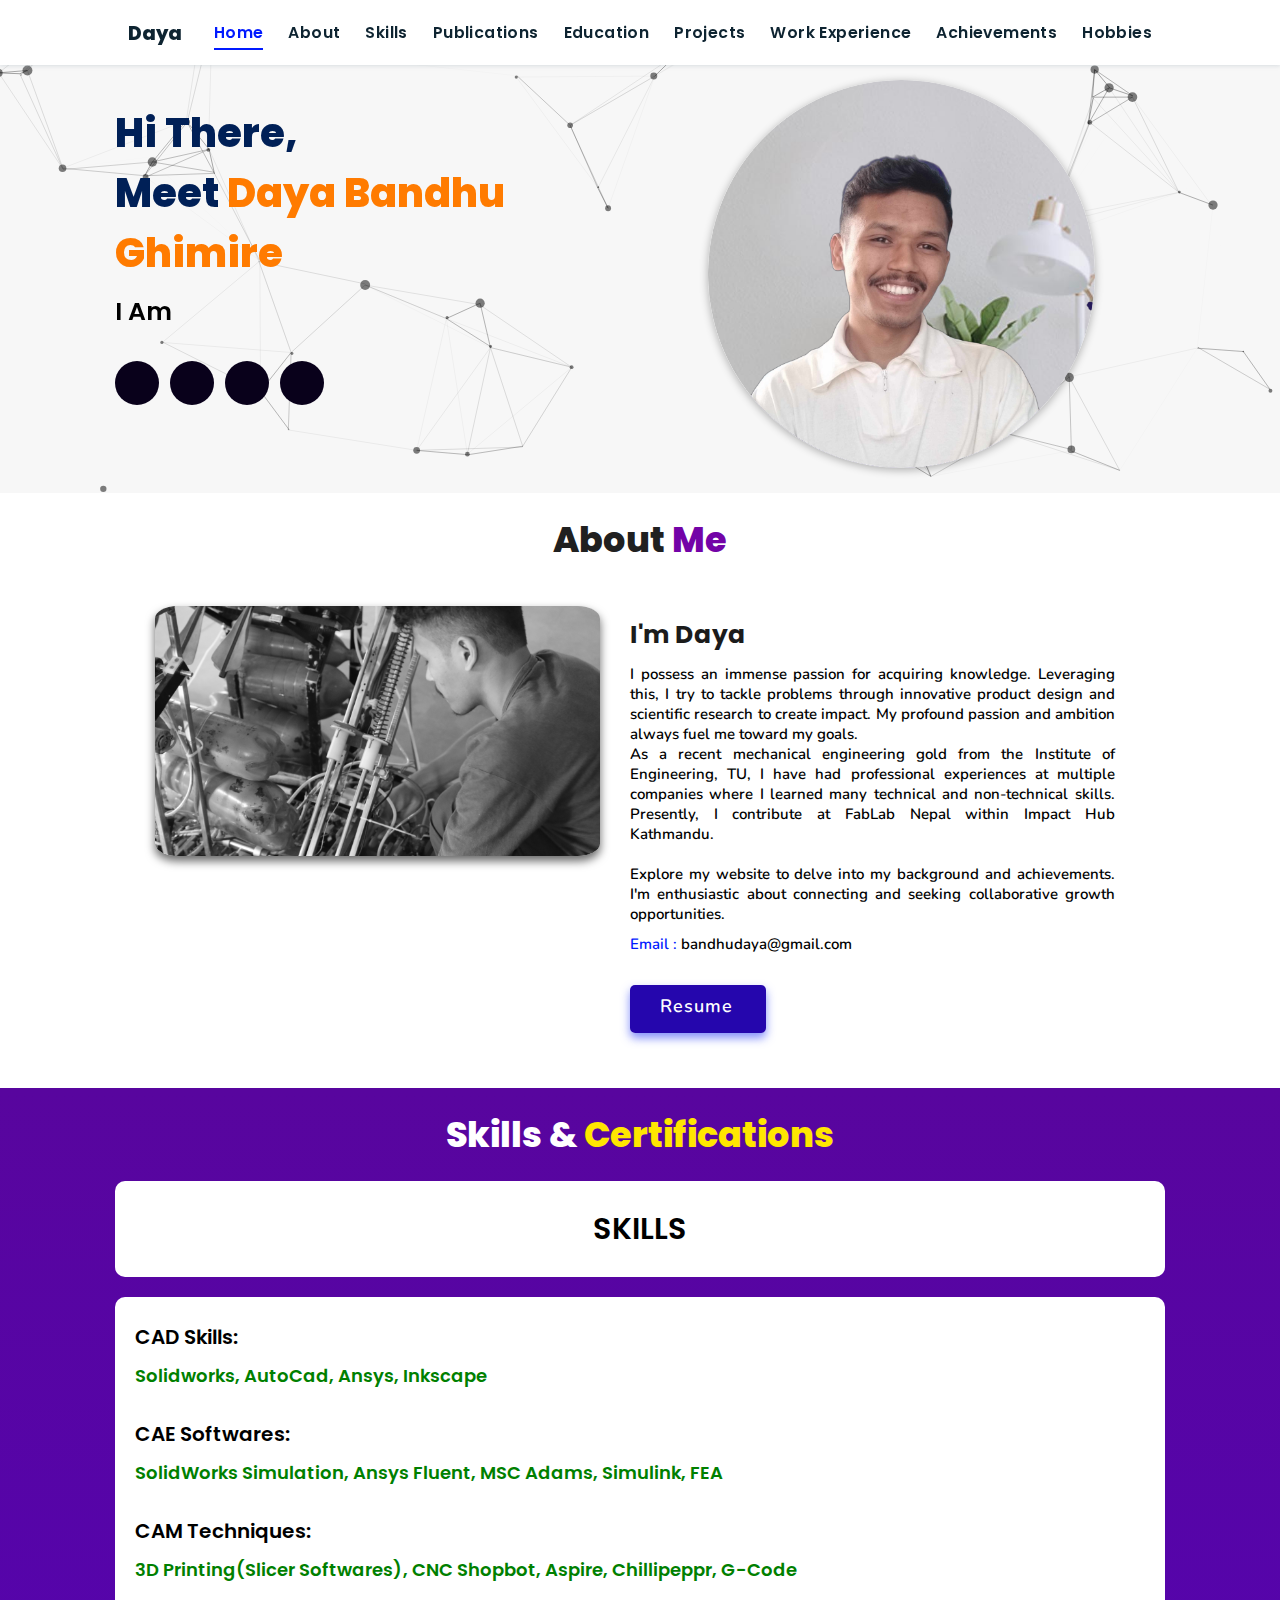
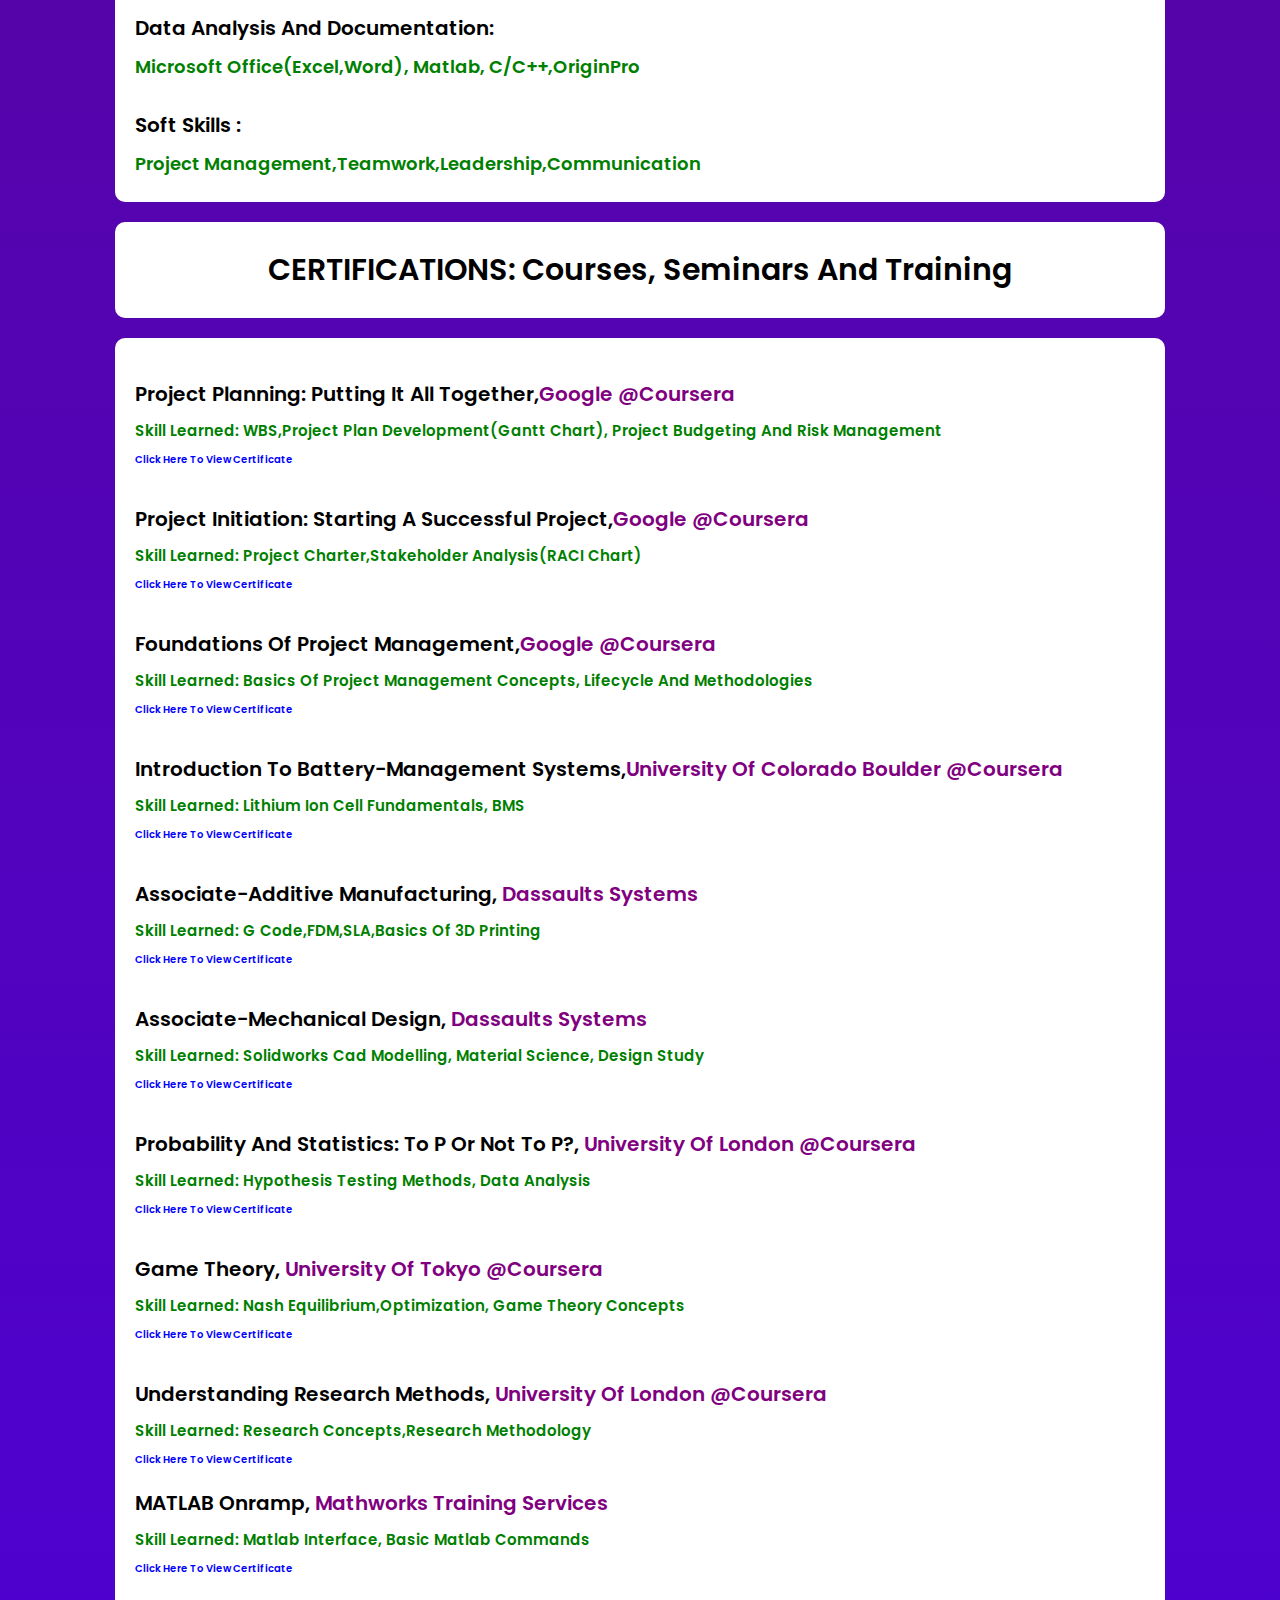
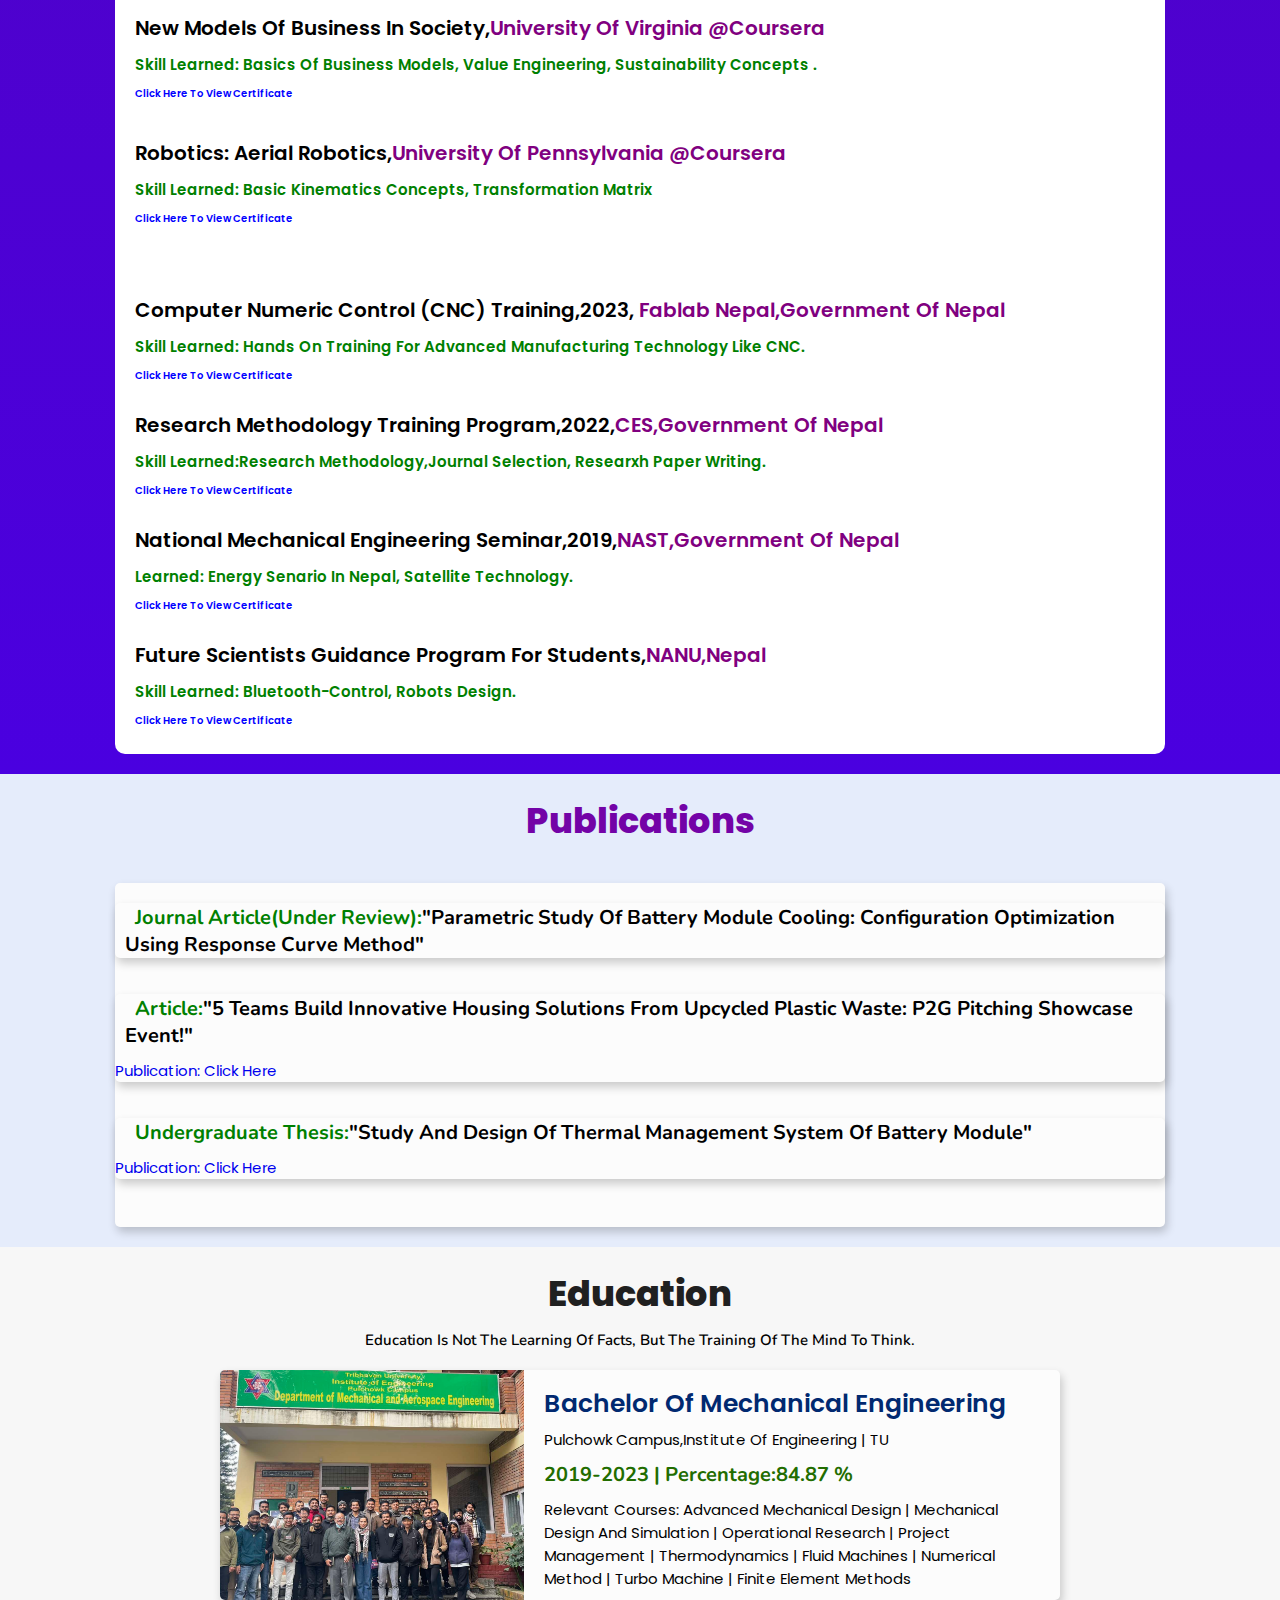
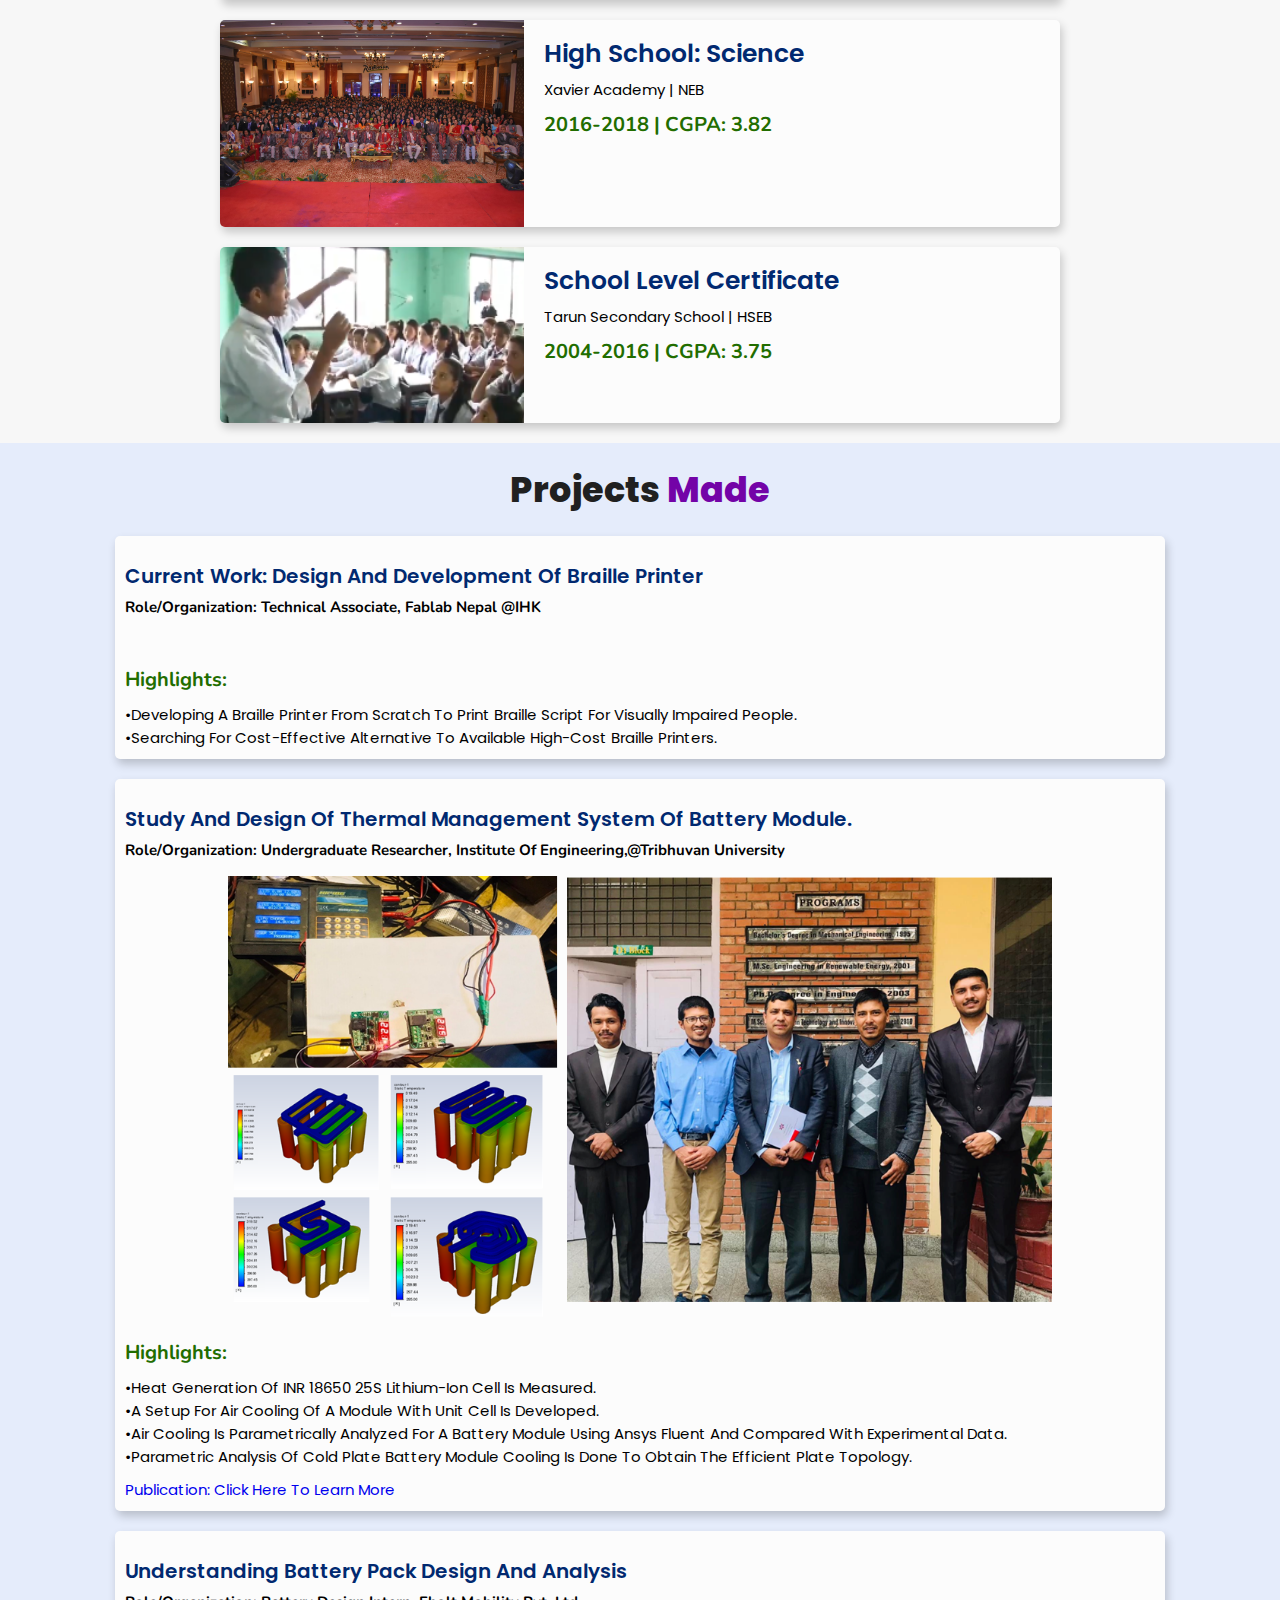
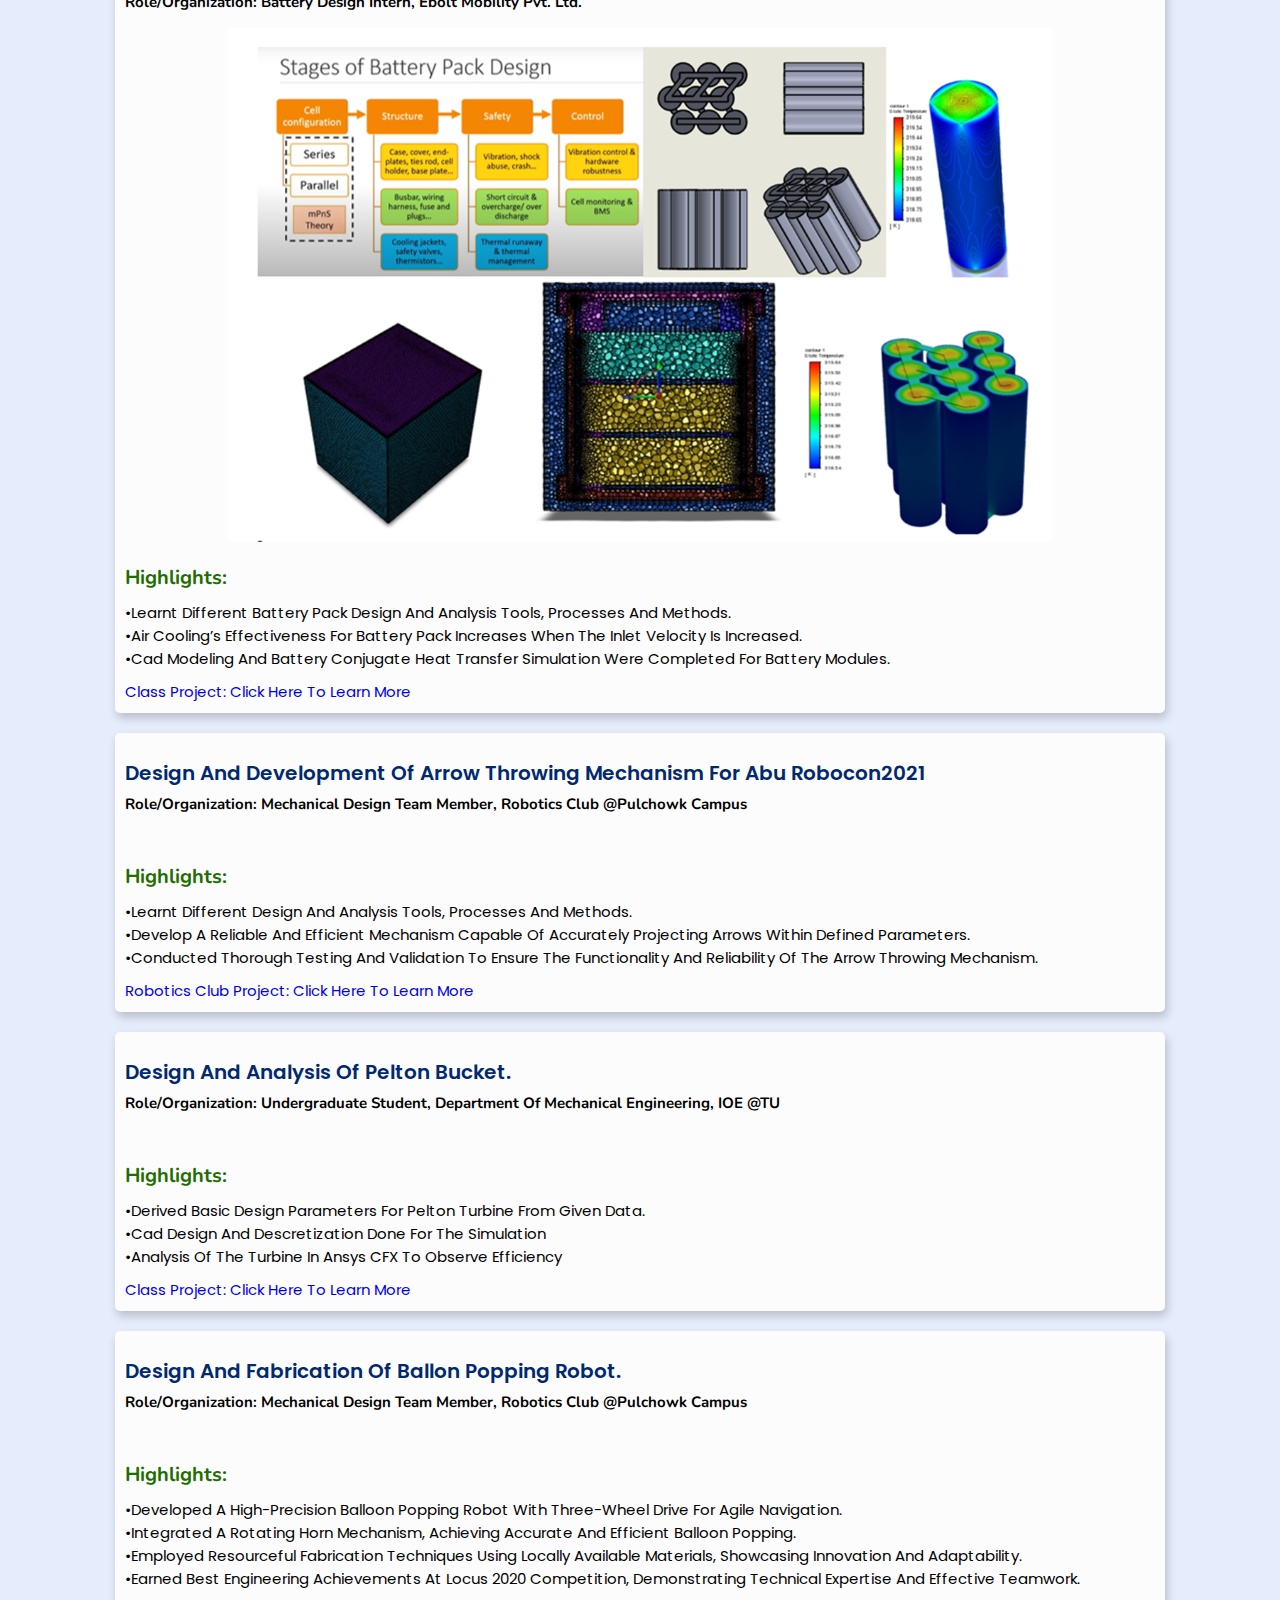
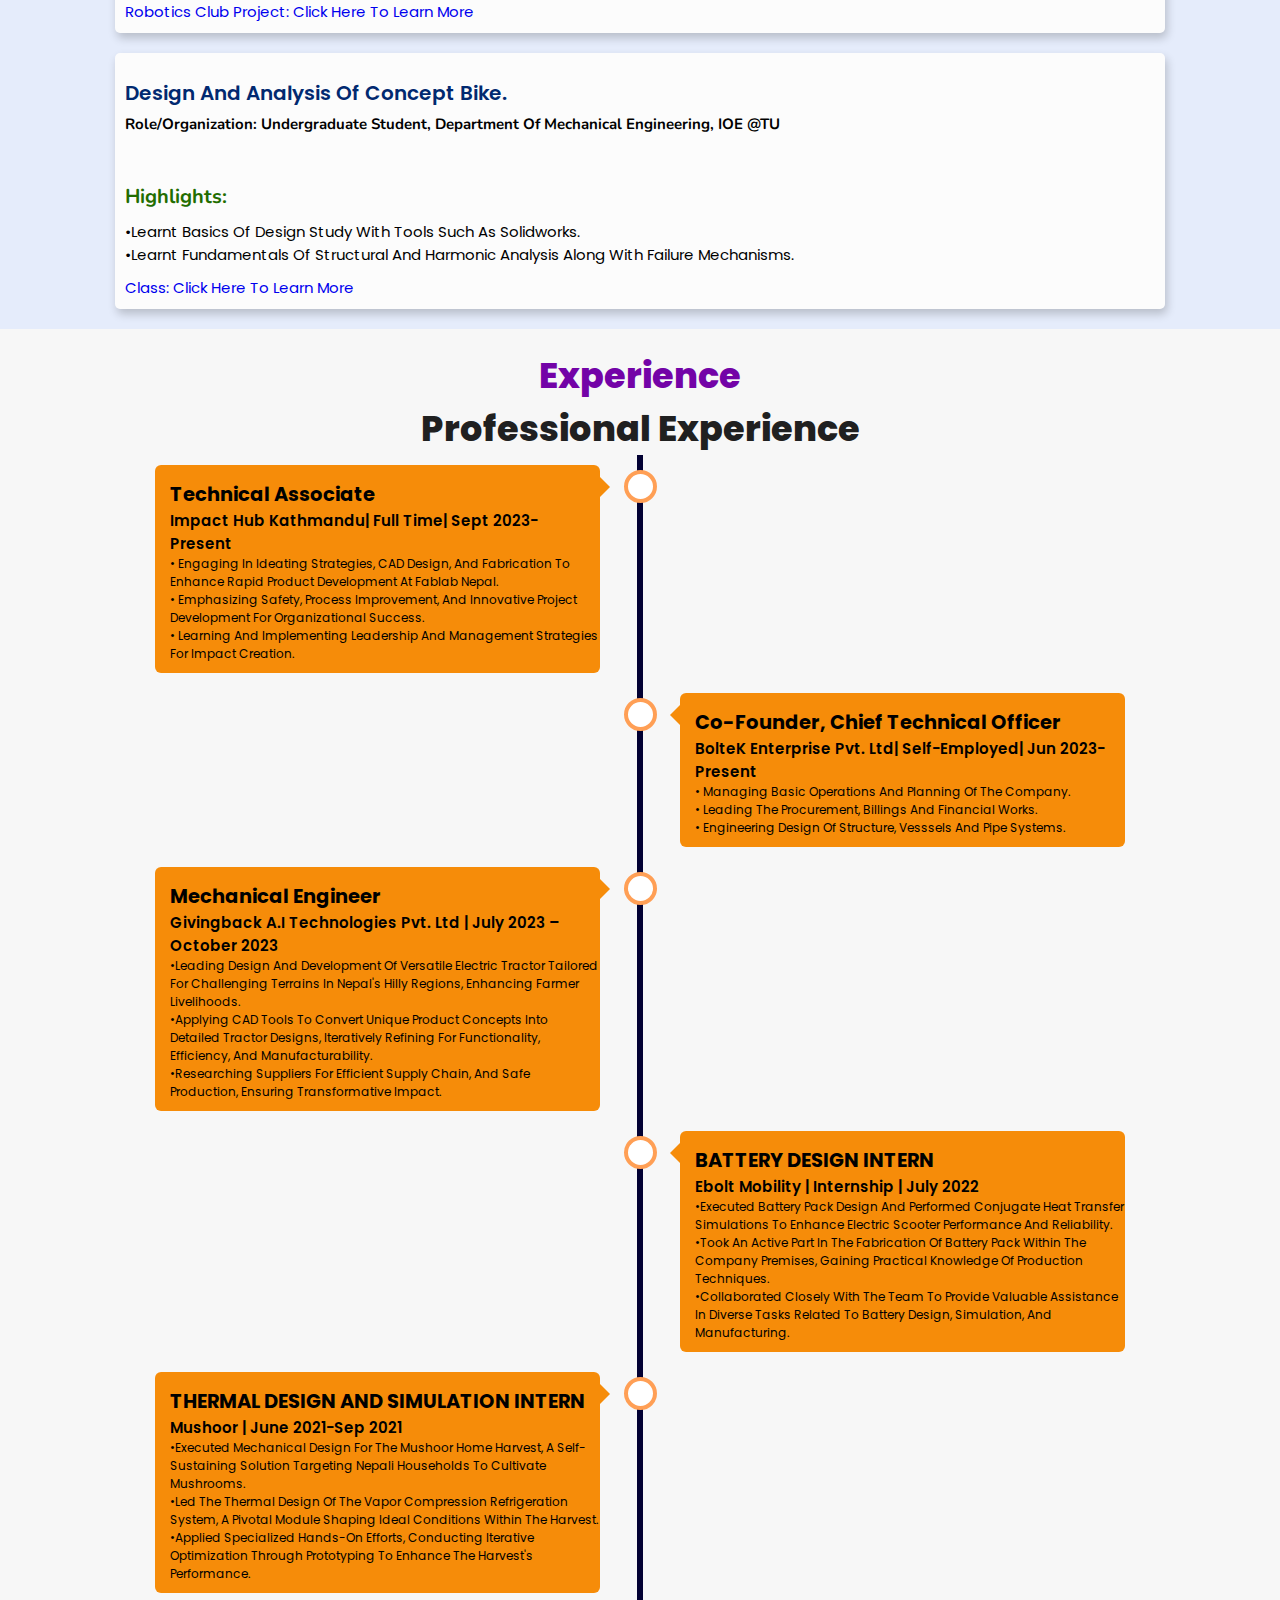
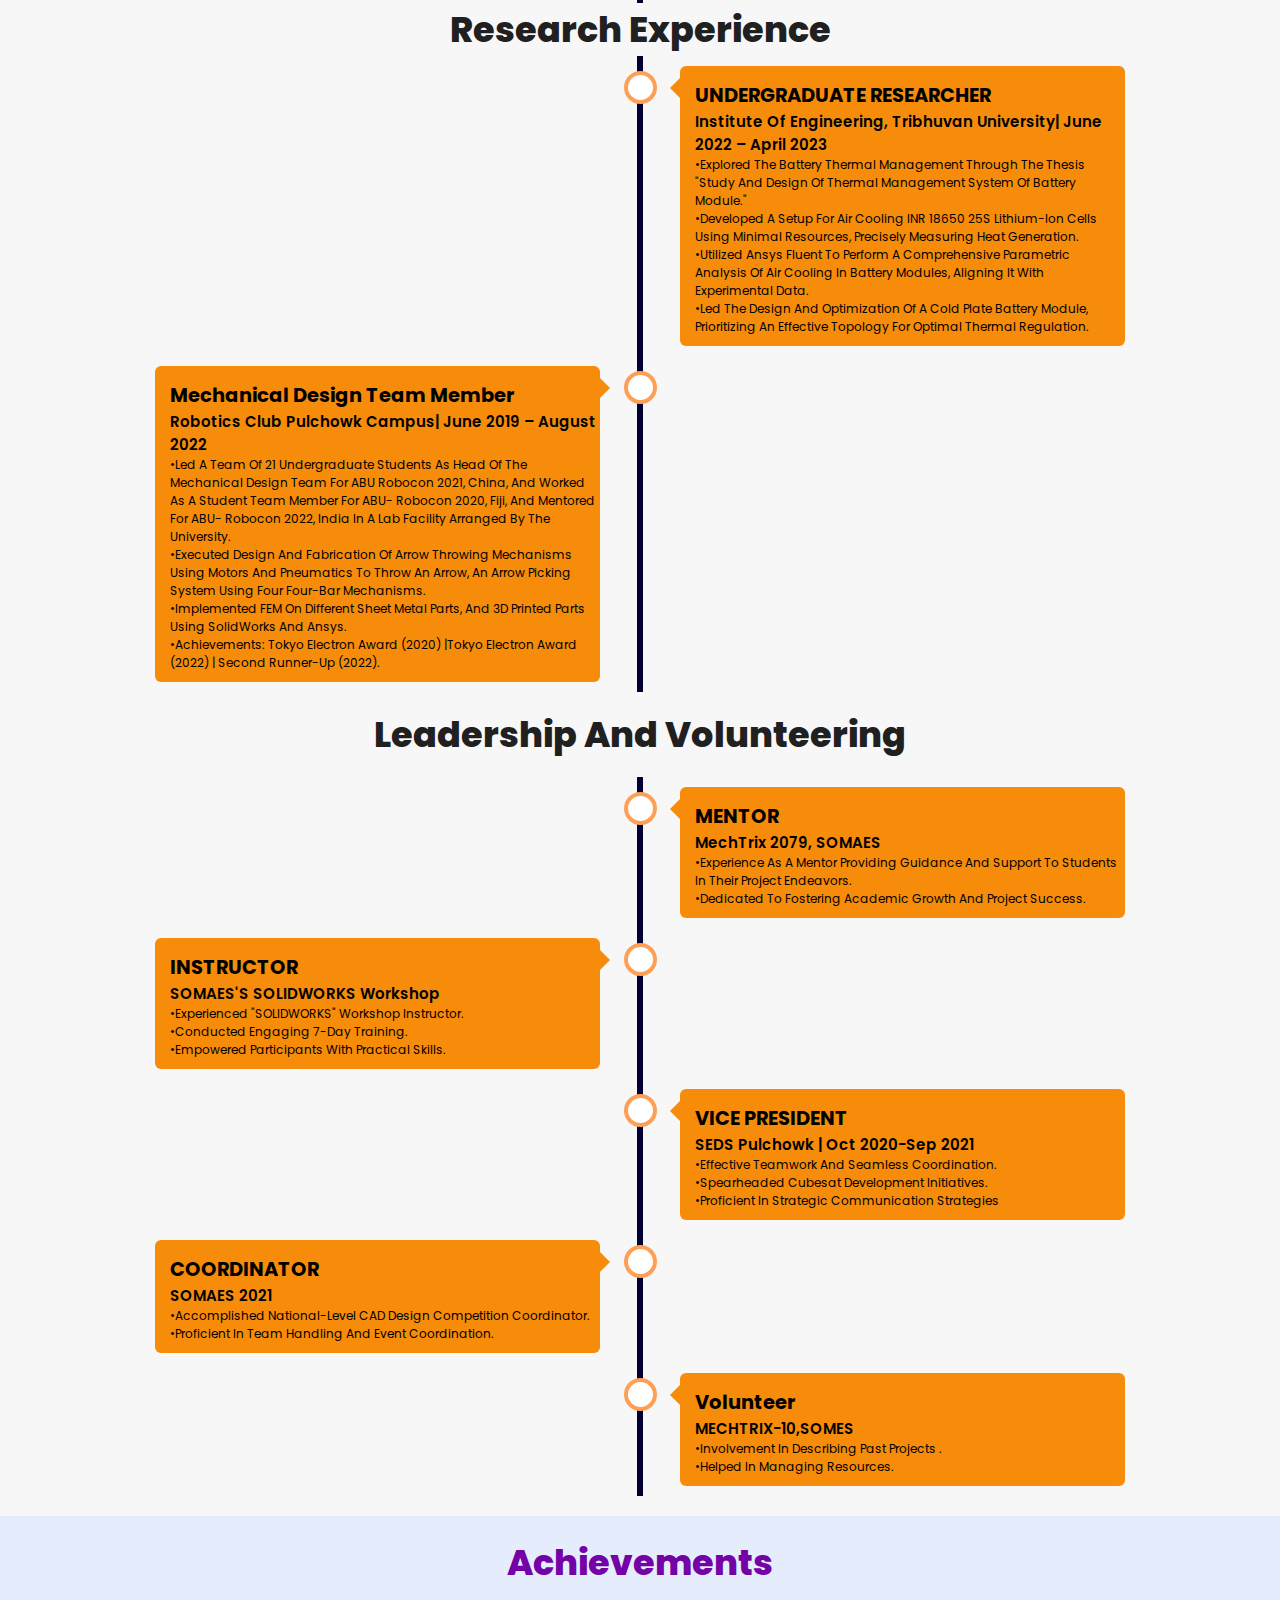
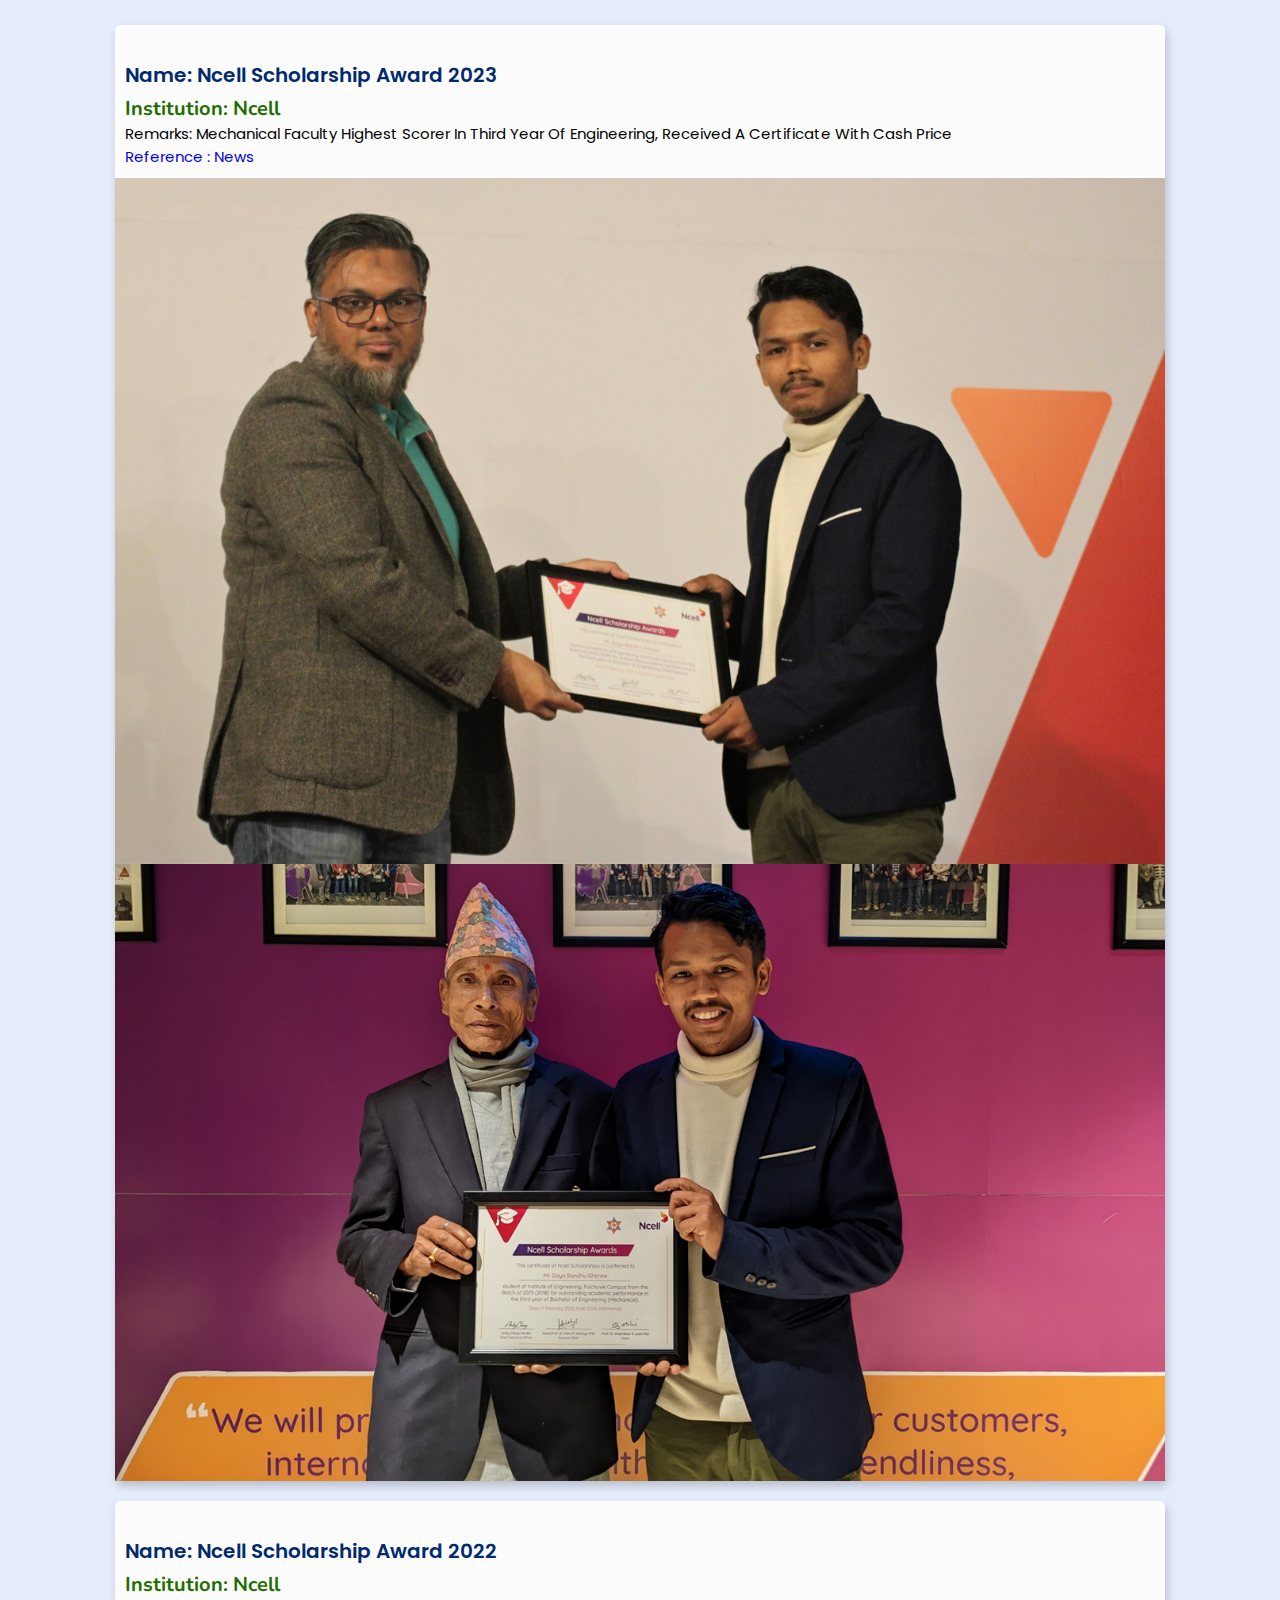
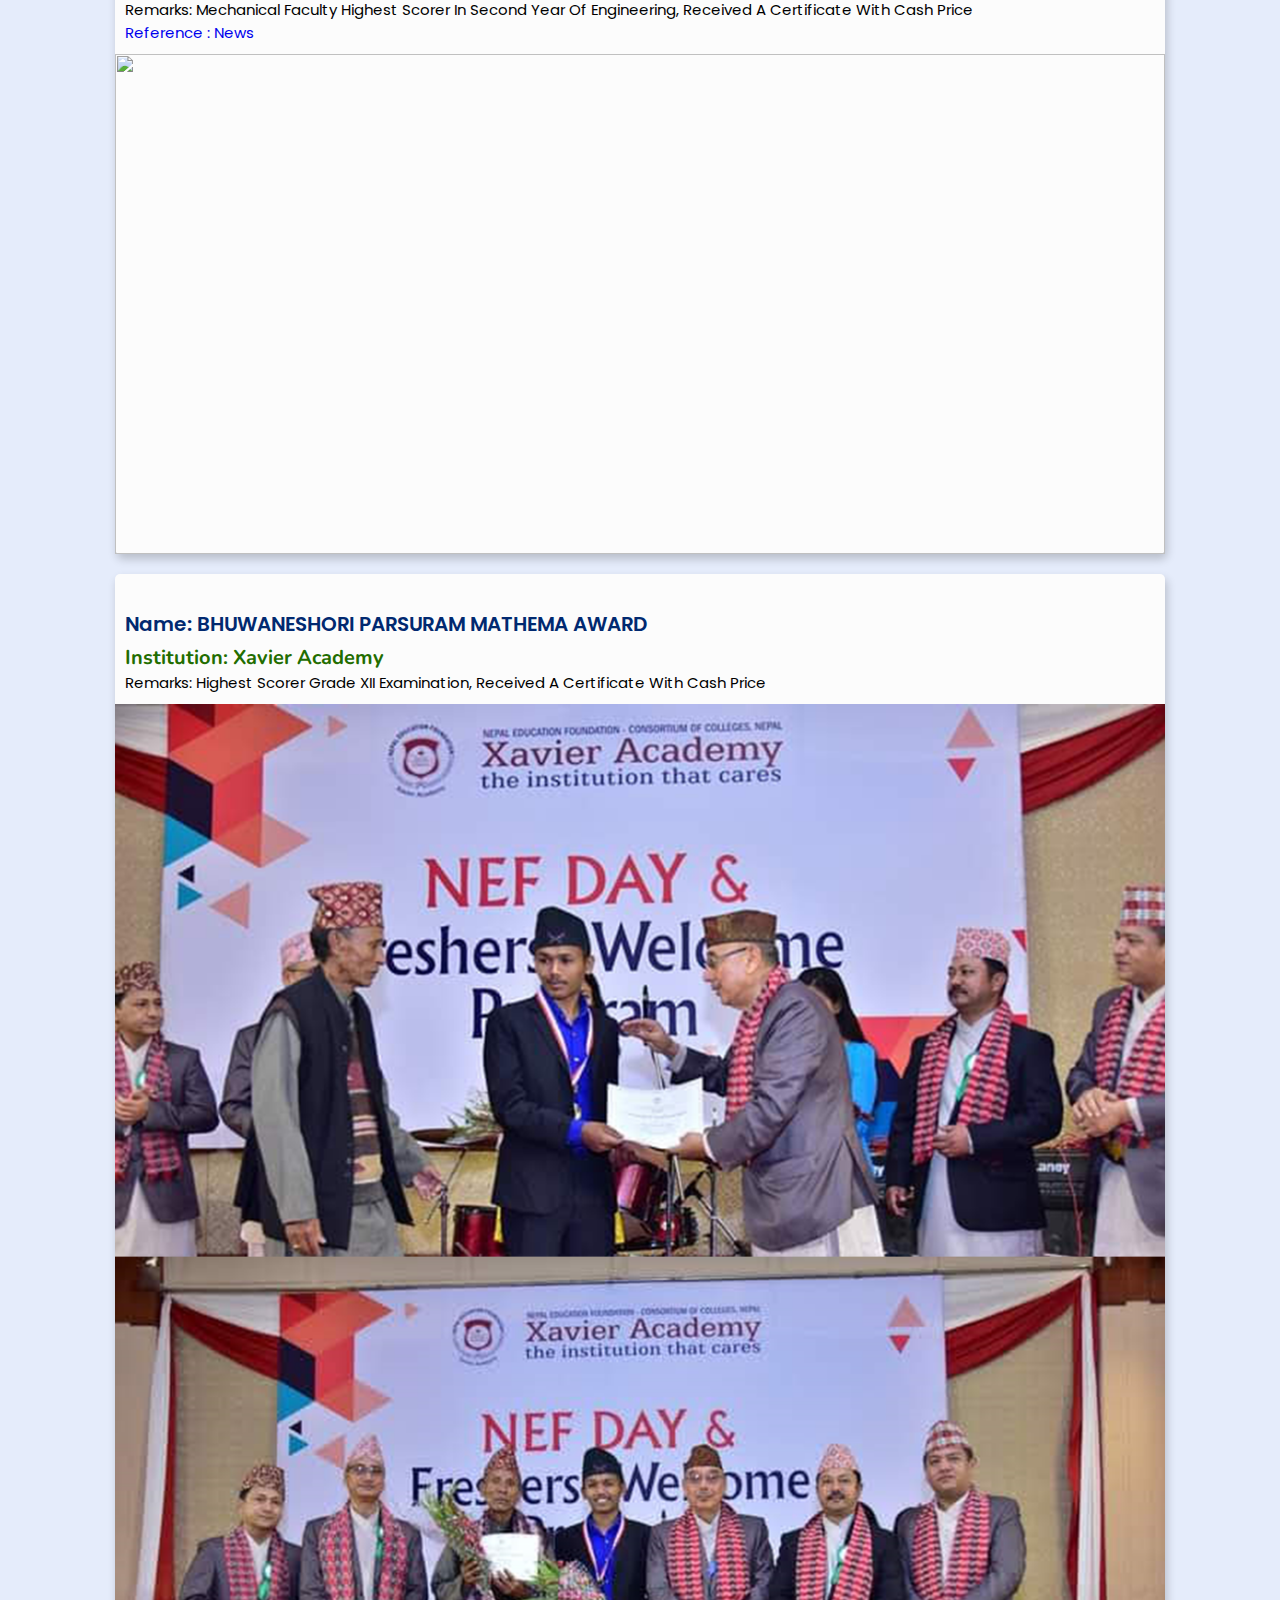
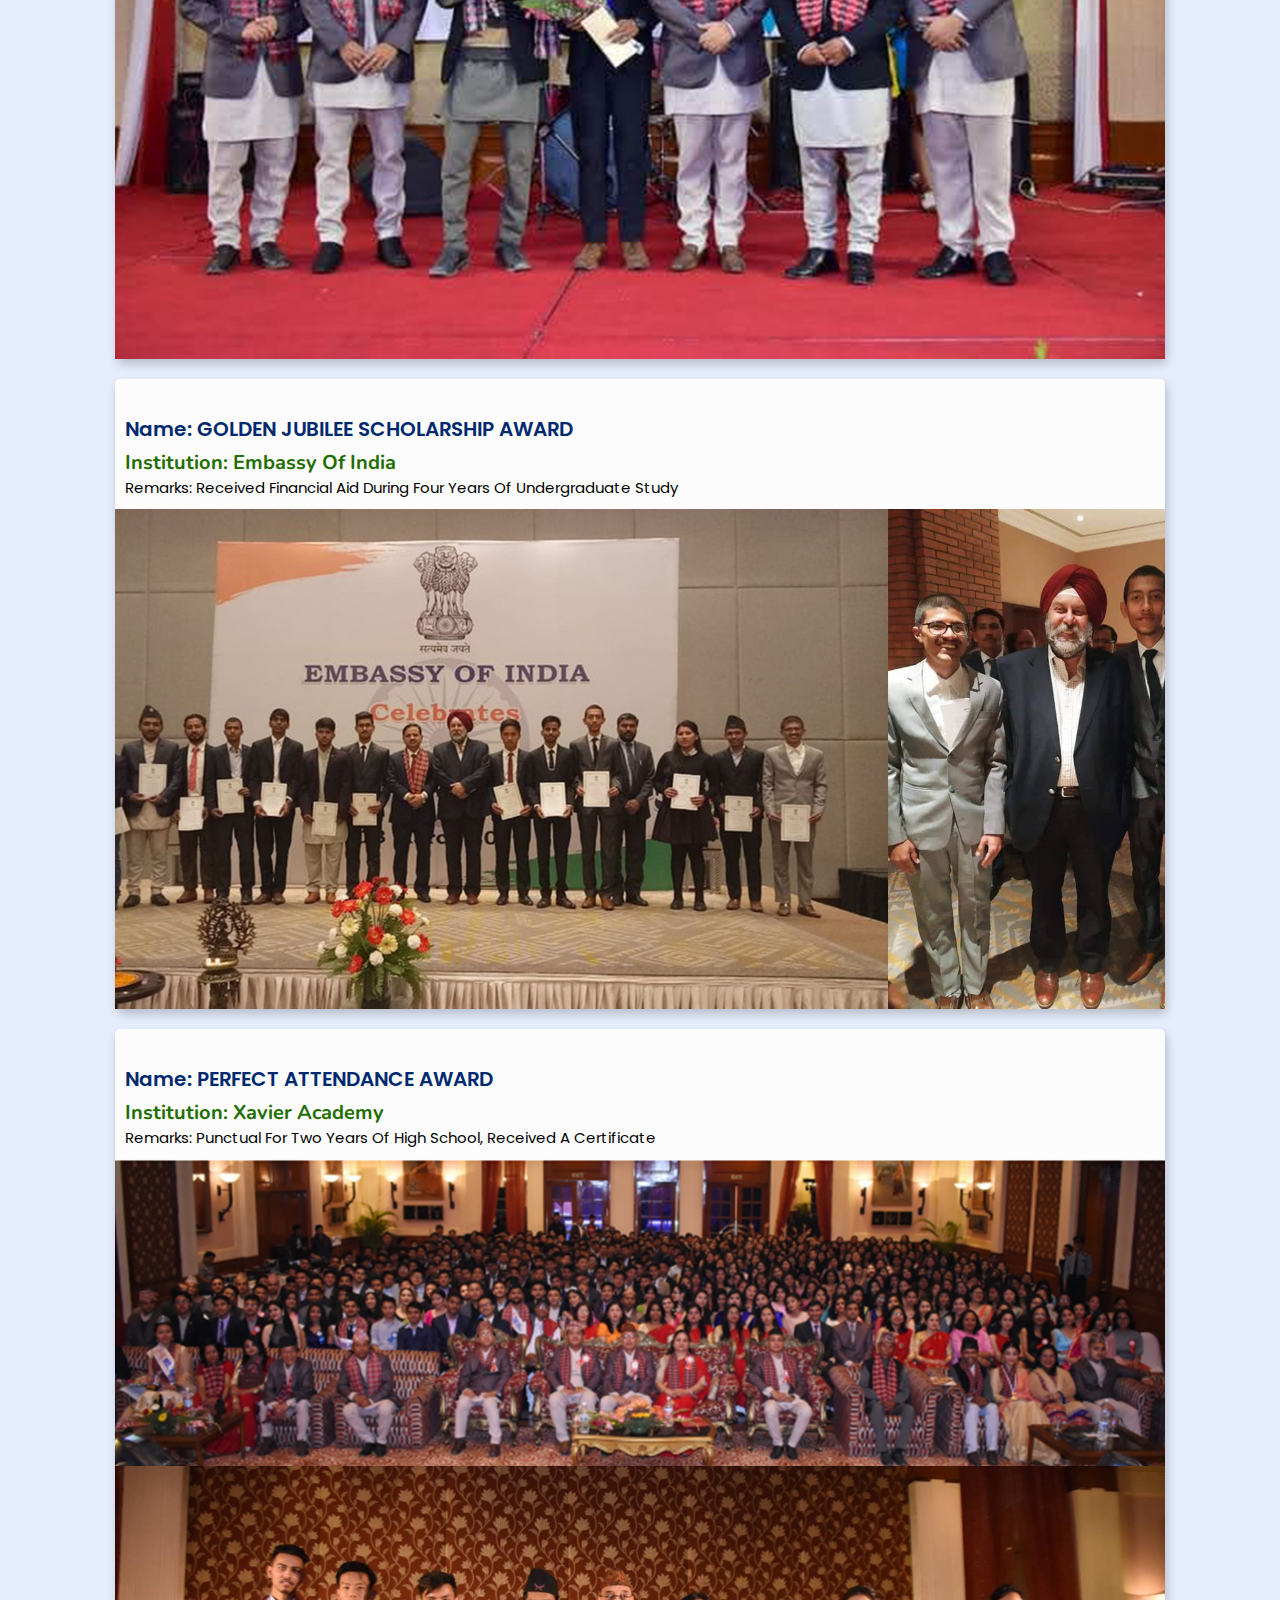
==== index.html @ b961ef95 "Update index.html" ====
<!DOCTYPE html>
<html lang="en">
<head>
    <meta charset="UTF-8">
    <meta http-equiv="X-UA-Compatible" content="IE=edge">
    <meta name="viewport" content="width=device-width, initial-scale=1.0">
    <meta name="keywords" content="Daya Bandhu Ghimire, portfolio, Daya, Engineer, personal portfolio lifecodes,design, portfolio website, personal portfolio" />
    <meta name="description" content="Welcome to Daya's Portfolio. Mechanical Engineer and Researcher" />
    <!-- Custom CSS -->
    <link rel="stylesheet" href="./assets/css/style.css">
    <!-- Font Awesome -->
    <link rel="stylesheet" href="https://cdnjs.cloudflare.com/ajax/libs/font-awesome/5.15.3/css/all.min.css" integrity="sha512-iBBXm8fW90+nuLcSKlbmrPcLa0OT92xO1BIsZ+ywDWZCvqsWgccV3gFoRBv0z+8dLJgyAHIhR35VZc2oM/gI1w==" crossorigin="anonymous" referrerpolicy="no-referrer" />
    <!-- Favicon -->
    <link id='favicon' rel="shortcut icon" href="./assets/images/favicon.png" type="image/x-png">
    <title>Daya Bandhu Ghimire</title>
</head>
<body oncontextmenu="return false">

<!-- pre loader -->
<!-- <div class="loader-container">
  <img draggable="false" src="./assets/images/preloader.gif" alt="">
</div> -->

<!-- navbar starts -->
<header>
        <a href="/" class="logo"><i class="fab fa-engineering"></i> Daya</a>

        <div id="menu" class="fas fa-bars"></div>
        <nav class="navbar">
            <ul>
            <li><a class="active" href="#home">Home</a></li>
            <li><a href="#about">About</a></li>
            <li><a href="#skills">Skills</a></li>
            <li><a href="#publications">Publications</a></li>
	     <li><a href="#education">Education</a></li>
            <li><a href="#projects">Projects</a></li>
            <li><a href="#experience">Work Experience</a></li>
	    <li><a href="#Achievements">Achievements</a></li>
            <li><a href="#contact">Hobbies</a></li>
            </ul>
        </nav>
</header>
<!-- navbar ends -->


<!-- hero section starts -->
<section class="home" id="home">
    <div id="particles-js"></div>

    <div class="content">
    <h2>Hi There,<br/>  Meet <span>Daya Bandhu Ghimire</span> </h2>
    <p>I am <span class="typing-text"></span></p>
    <div class="socials">
        <ul class="social-icons">
          <li><a class="linkedin" aria-label="LinkedIn" href="https://www.linkedin.com/in/daya-bandhu-ghimire-a996701b7/" target="_blank"><i class="fab fa-linkedin"></i></a></li> 
        <li><a class="github" aria-label="github" href="https://github.com/bandhudaya/dbg" target="_blank"><i class="fab fa-github"></i></a></li>
    <li><a class="researchgate" aria-label="Researchgate" href="https://www.researchgate.net/profile/Daya-Ghimire?ev=hdr_xprf" target="_blank"><i class="fab fa-researchgate"></i></a></li>
         <li><a class="youtube" aria-label="Youtube" href="https://www.youtube.com/channel/UCtcANp4wT60kQtOMnF8gi8g" target="_blank"><i class="fab fa-youtube"></i></a></li>
 </ul>
      </div>
    </div>
<div class="image">
    <img draggable="false" class="tilt" src="./assets/images/hero.png" alt="">
</div>
</section>
<!-- hero section ends -->


<!-- about section starts -->
<section class="about" id="about">
    <h2 class="heading"><i class="fas fa-user-alt"></i> About <span>Me</span></h2>
    
    <div class="row">

    <div class="image">
        <img draggable="false" class="tilt" src="./assets/images/profile.jpg" alt="">
    </div>
    <div class="content">
        <h3>I'm Daya</h3>
        <span class="tag"></span>
        
        <p>I possess an immense passion for acquiring knowledge. Leveraging this, I try to tackle problems through innovative product design and scientific research to create impact. My profound passion and ambition always fuel me toward my goals.<br> As a recent mechanical engineering gold from the Institute of Engineering, TU,  I have had professional experiences at multiple companies where I learned many technical and non-technical skills. Presently, I contribute at FabLab Nepal within Impact Hub Kathmandu.<br>
<br>
Explore my website to delve into my background and achievements. I'm enthusiastic about connecting and seeking collaborative growth opportunities.</p>
        
        <div class="box-container">
            <!-- <div class="box">
              <p><span> age: </span> 23</p>
              <p><span> phone : </span> +91 XXX-XXX-XXXX</p>
            </div> -->
            <div class="box">
              <p><span> email : </span> bandhudaya@gmail.com</p>
            </div>
        </div>
        
        <div class="resumebtn">
            <a href="https://flowcv.com/app/resume-feedback/ZEz6bCVwUmlm" target="_blank" class="btn"><span>Resume</span>
                <i class="fas fa-chevron-right"></i>
            </a>
        </div>

    </div>
    </div>
</section>
<!-- about section ends -->

<!-- skills section starts -->
<section class="skills" id="skills">

    <h2 class="heading"><i class="fas fa-laptop-code"></i> Skills & <span>Certifications</span></h2>

    <div class="box-container">
 <div class="box">
<div class="content">
		<h3> <span>SKILLS</span> </h3>  </div>
</div>   
</div>
      
<div class="box-container">
 <div class="box">
<div class="content">
     <h4><span>CAD Skills:</span></h4>
		  <h5>Solidworks, AutoCad, Ansys, Inkscape</h5> </div>
<div class="content">
     <h4><span>CAE Softwares:</span></h4>
     <h5>SolidWorks Simulation, Ansys Fluent, MSC adams, Simulink, FEA</h5> </div>

<div class="content">
     <h4><span>CAM Techniques:</span></h4>
		  <h5> 3D Printing(Slicer Softwares), CNC Shopbot, Aspire, Chillipeppr, G-code</h5></div>
<div class="content">
     <h4> <span>Data Analysis and Documentation:</span></h4>
		  <h5>Microsoft Office(Excel,Word), Matlab, C/C++,OriginPro</h5> </div>
<div class="content">
     <h4> <span>Soft Skills :</span></h4>
		  <h5>Project Management,Teamwork,Leadership,Communication</h5> </div>

</div>   
</div>

<div class="box-container">
 <div class="box">
<div class="content"><i class="fas fa-"></i><h3><span>CERTIFICATIONS: Courses, Seminars and Training</span></h3></div>
</div>   
</div>
<div class="box-container">
 <div class="box">
<div class="content">
	<div class="btns">
        <div class="tag">	
<br>
<h4><span>Project Planning: Putting It All Together,</span>Google @Coursera</h4>
<p>Skill Learned: WBS,Project Plan development(Gantt Chart), Project Budgeting and Risk Management</p>
<a href="https://coursera.org/share/8134fdb711c40f59b06e4579cbf32f9b" class="btn" target="_blank"><h6> Click Here to View Certificate  <i class="fas fa-link"> </i><h6></a>
<br>
<h4><span>Project Initiation: Starting a Successful Project,</span>Google @Coursera</h4>
<p>Skill Learned: Project Charter,Stakeholder analysis(RACI Chart) </p>
<a href="https://coursera.org/share/391ce237168da980e3c12f51e1f4b499" class="btn" target="_blank"><h6> Click Here to View Certificate  <i class="fas fa-link"> </i><h6></a>
<br>
<h4><span>Foundations of Project Management,</span>Google @Coursera</h4>
<p>Skill Learned: Basics of project management Concepts, Lifecycle and Methodologies</p>
<a href="https://coursera.org/share/de11c7dda061d6c1e909fb7398eb3ea1" class="btn" target="_blank"><h6> Click Here to View Certificate  <i class="fas fa-link"> </i><h6></a>
<br>
<h4><span>Introduction to battery-management systems,</span>University of Colorado Boulder @Coursera</h4>
<p>Skill Learned: Lithium ion cell fundamentals, BMS</p>
<a href="https://coursera.org/share/d1a2ad018d95f59e150f76b9563981c1" class="btn" target="_blank"><h6> Click Here to View Certificate  <i class="fas fa-link"> </i><h6></a>
<br>
<h4> <span>Associate-Additive Manufacturing, </span>Dassaults Systems</h4>
<p>Skill Learned: G code,FDM,SLA,Basics of 3D printing</p>
<a href="https://cv.virtualtester.com/qr/?b=SLDWRKS&i=C-MWTXQH42AZ&fbclid=IwAR2I5gkeS1UbMIEYGtmoQyNpQfh82SHXPyAVnHHlG-mQ5EPCOM_-epc7Ftg" class="btn" target="_blank"><h6> Click Here to View Certificate  <i class="fas fa-link"> </i><h6></a>
<br>
<h4><span>Associate-Mechanical Design,</span> Dassaults Systems</h4>
<p>Skill Learned: Solidworks Cad modelling, Material science, Design study</p> 
<a href="https://cv.virtualtester.com/qr/?b=SLDWRKS&i=C-F792NHV3KE&fbclid=IwAR1Js6RemBbfRs0th762_QHNOi-5rXWA-6WXIsDwQXXuzjnXtcuPG6dSNeo" class="btn" target="_blank"><h6> Click Here to View Certificate  <i class="fas fa-link"> </i><h6></a>
<br>
<h4><span>Probability and Statistics: To p or not to p?,</span> University of London @coursera </h4> 
<p>Skill Learned: Hypothesis testing methods, Data analysis</p>
<a href="https://www.coursera.org/account/accomplishments/certificate/Y8SHQSPB6P86" class="btn" target="_blank"><h6> Click Here to View Certificate  <i class="fas fa-link"> </i><h6></a>
<br>
<h4><span>Game Theory,</span> University of Tokyo @coursera </h4>
<p>Skill Learned: Nash equilibrium,Optimization, Game theory concepts</p>
<a href="https://www.coursera.org/account/accomplishments/certificate/X86J6TPHUVBB" class="btn" target="_blank"><h6> Click Here to View Certificate  <i class="fas fa-link"> </i><h6></a>
<br>
<h4><span>Understanding Research Methods,</span> University of London @coursera </h4>
<p>Skill Learned: Research concepts,Research methodology</p>
<a href="https://www.coursera.org/account/accomplishments/certificate/JJWJA5FMT99S" class="btn" target="_blank"><h6> Click Here to View Certificate  <i class="fas fa-link"> </i><h6></a>

<h4><span>MATLAB Onramp,</span> Mathworks Training Services </h4> 
<p>Skill Learned: Matlab interface, Basic matlab commands</p>
<a href="https://matlabacademy.mathworks.com/progress/share/certificate.html?id=274f0b53-d46a-46e2-a653-e386ceeb3703" class="btn" target="_blank"><h6> Click Here to View Certificate  <i class="fas fa-link"> </i><h6></a>
<br>
<h4><span>New Models of Business in Society,</span>University of Virginia @Coursera</h4>
<p>Skill Learned: Basics of Business models, Value Engineering, Sustainability Concepts .</p>
<a href="https://coursera.org/share/391ce237168da980e3c12f51e1f4b499" class="btn" target="_blank"><h6> Click Here to View Certificate  <i class="fas fa-link"> </i><h6></a>
<br>
<h4><span>Robotics: Aerial Robotics,</span>University of Pennsylvania @Coursera</h4>
<p>Skill Learned: Basic kinematics concepts, Transformation matrix</p>
<a href="https://coursera.org/share/9eb0905bc310422fa56db8c4a7305bd6" class="btn" target="_blank"><h6> Click Here to View Certificate  <i class="fas fa-link"> </i><h6></a>
<br>
<br>
<br>
<h4><span>Computer Numeric Control (CNC) Training,2023,</span> Fablab Nepal,Government of Nepal</h4>
 <p>Skill Learned: Hands on training for advanced manufacturing technology like CNC.</p>
<a href="assets/images/skills/t1.jpg" class="btn" target="_blank"><h6> Click Here to View Certificate <i class="fas fa-link"> </i></h6></a>
<br>
<h4><span>Research Methodology Training Program,2022,</span>CES,Government Of Nepal</h4>
<p>Skill Learned:Research methodology,Journal selection, Researxh Paper Writing.</p>
<a href="assets/images/skills/t2.jpg" class="btn" target="_blank"><h6> Click Here to View Certificate <i class="fas fa-link"> </i></h6></a>
<br>
<h4><span>National Mechanical Engineering Seminar,2019,</span>NAST,Government Of Nepal</h4>
<p>Learned: Energy senario in Nepal, Satellite Technology.</p>
<a href="assets/images/skills/t3.jpg" class="btn" target="_blank"><h6> Click Here to View Certificate <i class="fas fa-link"> </i></h6></a>
<br>
<h4><span>Future Scientists Guidance Program For Students,</span>NANU,Nepal</h4>
<p>Skill Learned: Bluetooth-Control, Robots design.</p>
<a href="assets/images/skills/t5.jpg" class="btn" target="_blank"><h6> Click Here to View Certificate <i class="fas fa-link"> </i></h6></a>
 
      </div>  
      </div>    </div>
</div>   
</div>
</section>
<!-- skills section ends -->
	

<!-- publications section starts -->
   
 <section class="publications" id="publications">

    <h2 class="heading"><i class="fas fa-book"></i> <span>Publications</span></h2><br>
 
         
 <div class="box-container">

 <div class="box">
<div class="box-container">
<div class="box">
       <h4> <span>Journal Article(under review):</span>"Parametric Study of Battery Module Cooling: Configuration Optimization Using Response Curve Method"  </h4>

</div>
 </div>
<br>


<div class="box-container">
<div class="box">
       <h4> <span>Article:</span>"5 Teams Build Innovative Housing Solutions from Upcycled Plastic Waste: P2G Pitching Showcase Event!"  </h4>
<div class="btns">
    <div class="tag">
        <a href="https://kathmandu.impacthub.net/p2g-showcase-event/" class="btn" target="_blank"><p>Publication: Click here<i class="fas fa-link"></i></a></p>
 </div>
 </div>

</div>  
</div> 
<br>


<div class="box-container">
<div class="box">
       <h4> <span>Undergraduate Thesis:</span>"Study And Design Of Thermal Management System Of Battery Module"  </h4>
<div class="btns">
    <div class="tag">
        <a href="https://elibrary.tucl.edu.np/handle/123456789/18878" class="btn" target="_blank"><p>Publication: Click here <i class="fas fa-link"></i></a></p>
 </div>
 </div>

</div>  
</div>   
<br>  
<br>
<br>    
                       

        
        </section>



<!--Publications section ends -->



<!-- education section starts -->
<section class="education" id="education">

  <h1 class="heading"><i class="fas fa-graduation-cap"></i> Education</h1>

    <p class="qoute">Education is not the learning of facts, but the training of the mind to think.</p>

    <div class="box-container">

    <div class="box">
        <div class="image">
        <img draggable="false" src="./assets/images/educat/college.jpg" alt="">
        </div>
        <div class="content">
        <h3>Bachelor of Mechanical Engineering</h3>
        <p>Pulchowk Campus,Institute of Engineering | TU</p>
        <h4>2019-2023 | Percentage:84.87 % </h4>
	<p>Relevant Courses: Advanced Mechanical Design | Mechanical Design and Simulation | Operational Research | Project Management | Thermodynamics | Fluid Machines | Numerical Method | Turbo Machine | Finite Element Methods</p>
        </div>
    </div>

    <div class="box">
      <div class="image">
      <img draggable="false" src="./assets/images/educat/school.jpg" alt="">
      </div>
      <div class="content">
      <h3>High School: Science </h3>
      <p>Xavier Academy | NEB</p>
      <h4>2016-2018 | CGPA: 3.82 </h4>
      </div>
    </div>
	    
  <div class="box">
      <div class="image">
      <img draggable="false" src="./assets/images/educat/school1.png" alt="">
      </div>
      <div class="content">
      <h3>School Level Certificate </h3>
      <p>Tarun Secondary School | HSEB</p>
      <h4>2004-2016 | CGPA: 3.75 </h4>
      </div>
    </div>
</div>
	
</section>
<!-- education section ends -->





<!-- projects project section starts -->
<section class="projects" id="projects">

<h2 class="heading"><i class="fas fa-laptop-code"></i> Projects <span>Made</span></h2>
<!--P1-->

<div class="box-container">

<div class="box">
	<div class="content">
      <h3>Current Work: Design and development of Braille printer </h3>
      <h4>Role/Organization: Technical Associate, Fablab Nepal @IHK  </h4><br>
      <div class="image">
      <img draggable="false" src="./projects/P4.png" alt="">
      </div><br>
      <h4><span>Highlights:</span></h4>
<p>
•Developing a braille printer from scratch to print braille script for visually impaired people.<br>
•Searching for cost-effective alternative to available high-cost braille printers.<br>
</p>


</div>
</div>


<!--P1-->

<div class="box-container">

<div class="box">
	<div class="content">
      <h3>Study and design of thermal management system of battery module. </h3>
      <h4>Role/Organization: Undergraduate Researcher, Institute Of Engineering,@Tribhuvan University   </h4><br>
      <div class="image">
      <img draggable="false" src="./projects/P1.png" alt="">
      </div><br>
      <h4><span>Highlights:</span></h4>
<p>
•Heat generation of INR 18650 25S lithium-ion cell is measured.<br>
•A setup for air cooling of a module with unit cell is developed.<br>
•Air cooling is parametrically analyzed for a battery module using Ansys Fluent and compared with experimental data.<br>
•Parametric analysis of cold plate battery module cooling is done to obtain the efficient plate topology.<br>
</p>


<div class="btns">
    <div class="tag">
        <a href="https://elibrary.tucl.edu.np/handle/123456789/18878" class="btn" target="_blank"><p>Publication: Click here to learn More<i class="fas fa-link"></i></a>
 </div>
 </div>
</div>
</div>


<!--P6-->

<div class="box-container">

<div class="box">
	<div class="content">
      <h3>Understanding battery pack design and analysis </h3>
      <h4>Role/Organization: Battery Design Intern, Ebolt Mobility Pvt. Ltd.  </h4><br>
      <div class="image">
      <img draggable="false" src="./projects/P6.png" alt="">
      </div><br>
      <h4><span>Highlights:</span></h4>
<p>
•Learnt different battery pack design and analysis tools, processes and methods.<br>
•Air Cooling’s effectiveness for battery pack increases when the inlet velocity is increased.<br>
•Cad modeling and battery conjugate heat transfer simulation were completed for battery modules.<br>

</p>


<div class="btns">
    <div class="tag">
        <a href="https://www.researchgate.net/publication/372743868_INTERNSHIP_REPORT_INDUSTRIAL_ATTACHMENT_AT_EBOLT_MOBILITY_PVT_LTD?_sg%5B0%5D=rUaTjfUAn6f011fb4laC5xjlmqeTN8oKK9GbOFtPqm7DEv8P07086FMatJ4c_GYScQk11Z-C0zviFIVf5d4Ql0-1GhPbxnXiUveugGTL.kLPwFF9fH0ha8yp2NUIsbNcbb5VyR7EnmzTTHHxHOqw31Ksl4qxWY8CHsE9j-I5EfkjXUexW1dWzCUbwao4pSQ&_tp=eyJjb250ZXh0Ijp7ImZpcnN0UGFnZSI6InB1YmxpY2F0aW9uIiwicGFnZSI6InByb2ZpbGUiLCJwcmV2aW91c1BhZ2UiOiJwcm9maWxlIiwicG9zaXRpb24iOiJwYWdlQ29udGVudCJ9fQ" class="btn" target="_blank"><p>Class Project: Click here to learn More<i class="fas fa-link"></i></a>
 </div>
 </div>

</div>
</div>


<!--P2-->

<div class="box-container">

<div class="box">
	<div class="content">
      <h3>Design And Development Of Arrow Throwing Mechanism For Abu Robocon2021 </h3>
      <h4>Role/Organization: Mechanical Design Team Member, Robotics Club @Pulchowk Campus  </h4><br>
      <div class="image">
      <img draggable="false" src="./projects/P5.png" alt="">
      </div><br>
      <h4><span>Highlights:</span></h4>
<p>
•Learnt different design and analysis tools, processes and methods.<br>
•Develop a reliable and efficient mechanism capable of accurately projecting arrows within defined parameters.<br>
•Conducted thorough testing and validation to ensure the functionality and reliability of the arrow throwing mechanism.<br>

</p>


<div class="btns">
    <div class="tag">
        <a href="https://www.researchgate.net/publication/376718738_DESIGN_AND_DEVELOPMENT_OF_ARROW_THROWING_MECHANISM_FOR_ABU_ROBOCON2021" class="btn" target="_blank"><p>Robotics Club Project: Click here to learn More<i class="fas fa-link"></i></a>
 </div>
 </div>

</div>
</div>




<!--P2-->

<div class="box-container">

<div class="box">
	<div class="content">
      <h3>Design And Analysis Of Pelton Bucket. </h3>
      <h4>Role/Organization: Undergraduate Student, Department of Mechanical Engineering, IOE @TU  </h4><br>
      <div class="image">
      <img draggable="false" src="./projects/P2.png" alt="">
      </div><br>
      <h4><span>Highlights:</span></h4>
<p>
•Derived basic design parameters for pelton turbine from given data.<br>
•Cad design and descretization done for the simulation <br>
•Analysis of the turbine in Ansys CFX to observe efficiency<br>
</p>


<div class="btns">
    <div class="tag">
        <a href="https://www.researchgate.net/publication/371441113_Design_And_Analysis_Of_Pelton_Bucket_July_2021" class="btn" target="_blank"><p>Class Project: Click here to learn More<i class="fas fa-link"></i></a>
 </div>
 </div>

</div>
</div>

<!--P3-->



<div class="box-container">

<div class="box">
	<div class="content">
      <h3>Design and Fabrication of ballon popping robot. </h3>
      <h4>Role/Organization: Mechanical Design Team Member, Robotics Club @Pulchowk Campus  </h4><br>
      <div class="image">
      <img draggable="false" src="./projects/P3.png" alt="">
      </div><br>
      <h4><span>Highlights:</span></h4>
<p>
•Developed a high-precision Balloon Popping Robot with three-wheel drive for agile navigation.<br>
•Integrated a rotating horn mechanism, achieving accurate and efficient balloon popping.<br>
•Employed resourceful fabrication techniques using locally available materials, showcasing innovation and adaptability.<br>
•Earned Best Engineering Achievements at Locus 2020 Competition, demonstrating technical expertise and effective teamwork.<br>
</p>


<div class="btns">
    <div class="tag">  
        <a href="https://www.researchgate.net/publication/372724587_Gaida_Balloon_Popping_Robot" class="btn" target="_blank"><p>Robotics Club Project: Click here to learn More<i class="fas fa-link"></i></a>
 </div>
 </div>

</div>
</div>

<!--P7-->

<div class="box-container">

<div class="box">
	<div class="content">
      <h3>Design and analysis of concept bike. </h3>
      <h4>Role/Organization: Undergraduate Student, Department Of Mechanical Engineering, IOE @TU  </h4><br>
      <div class="image">
      <img draggable="false" src="./projects/P7.png" alt="">
      </div><br>
      <h4><span>Highlights:</span></h4>
<p>
•Learnt basics of design study with tools such as Solidworks. <br>
•Learnt fundamentals of structural and harmonic analysis along with failure mechanisms. <br>
</p>


<div class="btns">
    <div class="tag">  
        <a href="https://www.researchgate.net/publication/372724587_Gaida_Balloon_Popping_Robot" class="btn" target="_blank"><p>Class: Click here to learn More<i class="fas fa-link"></i></a>
 </div>
 </div>

</div>
</div>
  
</section>
<!-- Projects section ends -->


<!-- experience section starts -->

<section class="experience" id="experience">

  <h2 class="heading"><i class="fas fa-briefcase"></i><span> Experience</span> </h2>

<div class="box-container">
<div class="box">
<p class="heading">Professional Experience </p>
<div class="timeline">
	
<div class="container left">
      <div class="content">
        <div class="tag">
     <h2>Technical Associate</h2>
        </div>
        <div class="desc">
            <h3>Impact Hub Kathmandu| Full Time| Sept 2023-Present</h3>
            <p>
• Engaging in ideating strategies, CAD design, and fabrication to enhance rapid product development at Fablab Nepal.<br>
• Emphasizing safety, process improvement, and innovative project development for organizational success.<br>
• Learning and implementing leadership and management strategies for impact creation.    
        </div>
      </div>
    </div>

<div class="container right">
      <div class="content">
        <div class="tag">
     <h2>Co-Founder, Chief Technical Officer</h2>
        </div>
        <div class="desc">
            <h3>BolteK Enterprise Pvt. Ltd| Self-employed| Jun 2023-Present</h3>
            <p>
• Managing basic operations and planning of the company.<br>
• Leading the procurement, billings and financial works.<br>
• Engineering Design of structure, vesssels and pipe systems.    
        </div>
      </div>
    </div>
	  
<div class="container left">
      <div class="content">
        <div class="tag">
          <h2>Mechanical Engineer</h2>
        </div>
        <div class="desc">
            <h3>Givingback A.I Technologies Pvt. Ltd | July 2023 – October 2023</h3>
            <p>
•Leading design and development of versatile electric tractor tailored for challenging terrains in Nepal's hilly regions, enhancing farmer livelihoods.<br>
•Applying CAD tools to convert unique product concepts into detailed tractor designs, iteratively refining for functionality, efficiency, and manufacturability.<br>
•Researching suppliers for efficient supply chain, and safe production, ensuring transformative impact.<br>

        </div>
      </div>
    </div>

    <div class="container right">
      <div class="content">
        <div class="tag">
     <h2>BATTERY DESIGN INTERN</h2>
        </div>
        <div class="desc">
            <h3>Ebolt Mobility | Internship | July 2022</h3>
            <p>
•Executed battery pack design and performed conjugate heat transfer simulations to enhance electric scooter performance and reliability.<br>
•Took an active part in the fabrication of battery pack within the company premises, gaining practical knowledge of production techniques.<br>
•Collaborated closely with the team to provide valuable assistance in diverse tasks related to battery design, simulation, and manufacturing.<br></p>
     
        </div>
      </div>
    </div>

 <div class="container left">
      <div class="content">
        <div class="tag">
          <h2>THERMAL DESIGN AND SIMULATION INTERN</h2>
        </div>
        <div class="desc">
            <h3>Mushoor | June 2021-Sep 2021</h3>
            <p>
•Executed mechanical design for the Mushoor Home Harvest, a self-sustaining solution targeting Nepali households to cultivate mushrooms.<br>
•Led the thermal design of the vapor compression refrigeration system, a pivotal module shaping ideal conditions within the Harvest.<br>
•Applied specialized hands-on efforts, conducting iterative optimization through prototyping to enhance the Harvest's performance.<br></p>

        </div>
      </div>
    </div>
 </div>
 </div>

<div class="box-container">
<div class="box">
<p class="heading">Research Experience </p>
<div class="timeline">

    <div class="container right">
      <div class="content">
        <div class="tag">
 	<h2>UNDERGRADUATE RESEARCHER</h2>
        </div>
        <div class="desc">
            <h3>Institute of Engineering, Tribhuvan University| June 2022 – April 2023</h3>
            <p>	
•Explored the battery thermal management through the thesis "Study And Design Of Thermal Management System Of Battery Module."<br>
•Developed a setup for air cooling INR 18650 25S Lithium-Ion Cells using minimal resources, precisely measuring heat generation.<br>
•Utilized Ansys Fluent to perform a comprehensive parametric analysis of air cooling in battery modules, aligning it with experimental data.<br>
•Led the design and optimization of a Cold Plate Battery Module, prioritizing an effective topology for optimal thermal regulation.</p>         

        </div>
      </div>
    </div>
	  
 <div class="container left">
      <div class="content">
        <div class="tag">
          <h2>Mechanical Design Team Member</h2>
        </div>
        <div class="desc">
            <h3>Robotics Club Pulchowk Campus| June 2019 – August 2022</h3>
            <p>
•Led a team of 21 undergraduate students as head of the mechanical design team for ABU Robocon 2021, China, and worked as a student team member for ABU- Robocon 2020, Fiji, and mentored for ABU- Robocon 2022, India in a lab facility arranged by the University.<br>
•Executed design and fabrication of arrow throwing mechanisms using motors and pneumatics to throw an arrow, an arrow picking system using four four-bar mechanisms.<br>
•Implemented FEM on different sheet metal parts, and 3D printed parts using SolidWorks and Ansys.<br>
•Achievements: Tokyo Electron Award (2020) |Tokyo Electron Award (2022) | Second Runner-Up (2022).</p>

        </div>
      </div>
    </div>	  
</div>
</div>
	
<br>
<h2 class="heading"><i class="fas fa-briefcase"></i> Leadership and Volunteering </h2><br>

<div class="box-container">
<div class="box">
<div class="timeline">

 <div class="container right">
      <div class="content">

        <div class="tag">
          <h2>MENTOR</h2>
        </div>
        <div class="desc">
            <h3>MechTrix 2079, SOMAES</h3>
            <p>
•Experience as a mentor providing guidance and support to students in their project endeavors.<br>
•Dedicated to fostering academic growth and project success.</p>
        </div>
      </div>
    </div>




<div class="container left">
      <div class="content">
        <div class="tag">
          <h2>INSTRUCTOR</h2>
        </div>
        <div class="desc">
            <h3>SOMAES'S SOLIDWORKS Workshop</h3>
            <p>
•Experienced "SOLIDWORKS" workshop instructor.<br>
•Conducted engaging 7-day training.<br>
•Empowered participants with practical skills.</p>
        </div>
      </div>
    </div>
    

    <div class="container right">
      <div class="content">
        <div class="tag">
          <h2>VICE PRESIDENT</h2>
        </div>
        <div class="desc">
            <h3>SEDS Pulchowk | Oct 2020-Sep 2021</h3>
            <p>
•Effective teamwork and seamless coordination.<br>
•Spearheaded Cubesat development initiatives.<br>
•Proficient in strategic communication strategies</p>
        </div>
      </div>
    </div>

<div class="container left">
      <div class="content">
        <div class="tag">
          <h2>COORDINATOR</h2>
        </div>
        <div class="desc">
            <h3>SOMAES 2021</h3>
            <p>
•Accomplished National-level CAD design competition coordinator.<br>
•Proficient in team handling and event coordination.</p>
        </div>
</div>
</div>

<div class="container right">
      <div class="content">
        <div class="tag">
          <h2>Volunteer</h2>
        </div>
        <div class="desc">
            <h3>MECHTRIX-10,SOMES</h3>
            <p>
•Involvement in describing past projects  .<br>
•Helped in managing resources.</p>
        </div>
      </div>
    </div>
      


  </div>

  <!--<div class="morebtn">
    <a href="/experience" class="btn"><span>View All</span>
      <i class="fas fa-arrow-right"></i>
  </a>
  </div>-->

</div>

</section>
<!-- experience section ends -->


<!-- Achievements project section starts -->
<section class="Achievements" id="Achievements">

<h2 class="heading"><i class="fas fa-graduation-cap"></i><span> Achievements</span> </h2>
<center>
<br>
<!--A8-->

<div class="box-container">
<div class="box">
      <div class="content">
      <h3>Name: Ncell Scholarship Award 2023</h3>
	<h4>Institution: Ncell </h4>
     <p>Remarks: Mechanical Faculty Highest Scorer in Third Year of Engineering, received a certificate with cash price </p>
        <a href="https://www.ncell.axiata.com/en/about/media-room/press-release/ncell-honours-ioe-students-with-scholarships-and-excellence-Achievements-for-outstanding-academic-performance" class="btn" target="_blank"><p>Reference : News <i class="fas fa-link"></i></a>
 
      </div>
      <div class="image">
      <img draggable="false"src="assets/achiv/a8.png" alt="" />
	</div> 
</div> 
</div> 
<!--A7-->
<div class="box-container">
<div class="box">
      <div class="content">
      <h3>Name: Ncell Scholarship Award 2022</h3>
	<h4>Institution: Ncell</h4>
     <p>Remarks: Mechanical Faculty Highest Scorer in Second Year of Engineering, received a certificate with cash price</p>
      <a href="https://www.fiscalnepal.com/2022/05/26/8981/ncell-confers-ncell-scholarships-and-excellence-Achievements-2021-to-institute-of-engineering-outstanding-students/" class="btn" target="_blank"><p>Reference : News <i class="fas fa-link"></i></a>
 
      </div>
      <div class="image">
      <img draggable="false"src="assets/achiv/a7.png" alt="" />
	</div>
</div> 
</div> 
<!--A6-->
<div class="box-container">
<div class="box">
      <div class="content">
      <h3>Name: BHUWANESHORI PARSURAM MATHEMA AWARD</h3>
<h4>Institution: Xavier Academy</h4>
     <p>Remarks: Highest Scorer Grade XII examination, received a certificate with cash price</p>
      
      
      </div>
      <div class="image">
      <img draggable="false"src="assets/achiv/a6.png" alt="" />
	</div>
</div> 
</div> 
<!--A5-->
<div class="box-container">
<div class="box">
      <div class="content">
      <h3>Name: GOLDEN JUBILEE SCHOLARSHIP AWARD</h3>
<h4>Institution: Embassy Of India</h4>
     <p>Remarks: received financial aid during four years of undergraduate study</p>
      
      
      </div>
      <div class="image">
      <img draggable="false"src="assets/achiv/a5.png" alt="" />
	</div>
</div> 
</div> 
<!--A4-->
<div class="box-container">
<div class="box">
      <div class="content">
      <h3>Name: PERFECT ATTENDANCE AWARD</h3>
	 <h4>Institution: Xavier Academy</h4>
     <p>Remarks: Punctual For Two Years Of High School, received a certificate</p>
      
     
      </div>
      <div class="image">
      <img draggable="false"src="assets/achiv/a4.png" alt="" />
	</div>
</div> 
</div> 
<!--A3-->
<div class="box-container">
<div class="box">
      <div class="content">
      <h3>Name: HISSAN MERITIOUS AWARD</h3>
	<h4>Institution: HISSAN</h4>
     <p>Remarks: Good Scorer on examination taken by HISSAN, received a certificate</p>
      
      
      </div>
      <div class="image">
      <img draggable="false"src="assets/achiv/a3.png" alt="" />
	</div>
</div> 
</div>
<!--A2-->
<div class="box-container">
<div class="box">
      <div class="content">
      <h3>Name:NEF CHAIRMAN'S AWARD</h3>
	<h4>Institution:Xavier Academy</h4>
     <p>Remarks: Highest Scorer for grade XI examination, received a certificate with cash price</p>
      
      
      </div>
      <div class="image">
      <img draggable="false"src="assets/achiv/a2.png" alt="" />
	</div>
</div> 
</div> 
<!--A1-->
<div class="box-container">
<div class="box">
      <div class="content">
      <h3>Name:LUVPRASAD SHARMA MERITIOUS AWARD</h3>
	   <h4>Institution:Tarun Secondary School</h4>
     <p>Remarks: Highest Scorer among boys, received a certificate with cash price</p>
      
   
      </div>
      <div class="image">
      <img draggable="false"src="assets/achiv/a1.png" alt="" />
	</div>
</div> 
</div>  
</center>

</section>
<!-- Achievements project section ends -->

<!-- contact section starts -->
<section class="contact" id="contact">
  
  <h2 class="heading"><i class="fas fa-head"></i> <span>Hobbies</span> and Interests</h2>

    <div class="box-container">

<div class="box">
      <div class="image">
      <img draggable="false" src="./assets/images/educat/k3.jpg" alt="">
      </div>
      <div class="content">
      <h3>Teaching </h3>
        <p>I try to communicate engineering ideas through my YouTube channel.<br> I am preparing short lecture videos on different engineering topics.<br></p>
	<h4 class="credit"><a href="https://www.youtube.com/channel/UCtcANp4wT60kQtOMnF8gi8g"> <span>Watch My Short Lectures Videos.</span></a></h4> 
      </div>
    </div>

<div class="box">
      <div class="image">
      <img draggable="false" src="./assets/images/educat/k4.jpg" alt="">
      </div>
      <div class="content">
      <h3>Parliamentary Debating </h3>
        <p>I have basic skills of parliamentary debating, coaching, judging, and training with a specialization in British parliamentary debate format.<br> I am graduate of tarkashala(an intense residential debate workshop).<br> I was a Finalist in Mahasangram 2017, International Debate Competition.<br></p> 
      </div>
    </div>

    <div class="box">
        <div class="image">
        <img draggable="false" src="./assets/images/educat/k1.jpg" alt="">
        </div>
        <div class="content">
        <h3>Blogs</h3>
        <p>I write blogs and poems sometimes.<br></p>
	<h4 class="credit"><a href="https://dayabandhupoems.blogspot.com/search/label/poems"> <span>Read My Poems/Blogs</span></a></h4>   
       </div>
    </div>

    <div class="box">
      <div class="image">
      <img draggable="false" src="./assets/images/educat/k2.jpg" alt="">
      </div>
      <div class="content">
      <h3>Wushu </h3>
        <p>I train my body and mind.I am a trained nunchucks player.<br></p>
	<h4 class="credit"><a href="https://www.youtube.com/playlist?list=PLkTy-BV9OrG8UCOhXgX45BczsPrP4KsVa"> <span>Watch My Nunchucks Videos</span></a></h4> 
      </div>
    </div>
	    
  

	    
</div>
	
</section>
  
<!-- contact section ends -->


<!-- footer section starts -->
<section class="footer">

  <div class="box-container">

      <div class="box">
          
          <h3><span>References</span></h3>
<p> <span>Prof. Dr. Mahesh Chandra Luitel</span>,<br>
Email: mcluintel@ioe.edu.np<br><br>
<span>Associate Prof. Dr. Sanjeev Maharjan</span>,<br> 
Email: mechsanjeev@pcampus.edu.np<br><br>
<span>Assistant Prof. Neeraj Adhikari</span>,<br> 
Email: neeraj@ioe.edu.np<br><br>
</p><br><br>
		
      </div>

      <div class="box">
          <h3>quick links</h3>
          <a href="#home"><i class="fas fa-chevron-circle-right"></i> home</a>
          <a href="#about"><i class="fas fa-chevron-circle-right"></i> about</a>
          <a href="#skills"><i class="fas fa-chevron-circle-right"></i> skills</a>

          <a href="#education"><i class="fas fa-chevron-circle-right"></i> education</a>
<a href="#publications"><i class="fas fa-chevron-circle-right"></i> publications</a>
          <a href="#projects"><i class="fas fa-chevron-circle-right"></i> projects</a>
          <a href="#experience"><i class="fas fa-chevron-circle-right"></i> experience</a>
<a href="#Achievements"><i class="fas fa-chevron-circle-right"></i> Achievements</a>
      </div>

      <div class="box">
          <h3>contact info</h3>
          <p> <i class="fas fa-phone"></i>+977 9861282823</p>
          <p> <i class="fas fa-envelope"></i>bandhudaya@gmail.com</p>
          <p> <i class="fas fa-map-marked-alt"></i>Kathmandu,Nepal</p>
          <div class="socials">
        <div class="share">

              <a href="https://www.linkedin.com/in/daya-bandhu-ghimire-a996701b7/" class="fab fa-linkedin" aria-label="LinkedIn" target="_blank"></a>
              <a href="https://github.com/bandhudaya/dbg" class="fab fa-github" aria-label="GitHub" target="_blank"></a>
              <a href="mailto:bandhudaya@gmail.com" class="fas fa-envelope" aria-label="Mail" target="_blank"></a>
              <a href="https://www.researchgate.net/profile/Daya-Ghimire?ev=hdr_xprf" class="fab fa-researchgate" aria-label="Researchgate" target="_blank"></a>
          </div>
      </div>
      </div>
  </div>

  <h1 class="credit">Designed with <i class="fa fa-heart pulse"></i> by <a href="https://www.linkedin.com/in/Daya-Bandhu Ghimire"> Daya Bandhu Ghimire</a></h1>

</section>
<!-- footer section ends -->


<!-- scroll top btn -->
<a href="#home" aria-label="ScrollTop" class="fas fa-angle-up" id="scroll-top"></a>
<!-- scroll back to top -->


<!-- ==== ALL MAJOR JAVASCRIPT CDNS STARTS ==== -->
<!-- jquery cdn -->
<script src="https://cdnjs.cloudflare.com/ajax/libs/jquery/3.6.0/jquery.min.js" integrity="sha512-894YE6QWD5I59HgZOGReFYm4dnWc1Qt5NtvYSaNcOP+u1T9qYdvdihz0PPSiiqn/+/3e7Jo4EaG7TubfWGUrMQ==" crossorigin="anonymous" referrerpolicy="no-referrer"></script>

<!-- typed.js cdn -->
<script src="https://cdnjs.cloudflare.com/ajax/libs/typed.js/2.0.5/typed.min.js" integrity="sha512-1KbKusm/hAtkX5FScVR5G36wodIMnVd/aP04af06iyQTkD17szAMGNmxfNH+tEuFp3Og/P5G32L1qEC47CZbUQ==" crossorigin="anonymous" referrerpolicy="no-referrer"></script>

<!-- particle.js links -->
<script src="./assets/js/particles.min.js"></script>
<script src="./assets/js/app.js"></script>

<!-- vanilla tilt.js links -->
<script src="https://cdnjs.cloudflare.com/ajax/libs/vanilla-tilt/1.7.0/vanilla-tilt.min.js" integrity="sha512-SttpKhJqONuBVxbRcuH0wezjuX+BoFoli0yPsnrAADcHsQMW8rkR84ItFHGIkPvhnlRnE2FaifDOUw+EltbuHg==" crossorigin="anonymous" referrerpolicy="no-referrer"></script>

<!-- scroll reveal anim -->
<script src="https://unpkg.com/scrollreveal"></script>

<script
      type="text/javascript"
      src="https://cdn.jsdelivr.net/npm/emailjs-com@3/dist/email.min.js"
    ></script>

<!-- ==== ALL MAJOR JAVASCRIPT CDNS ENDS ==== -->

<script src="./assets/js/script.js"></script>

</body>
</html>
---- assets/css/style.css ----
@import url("https://fonts.googleapis.com/css2?family=Poppins:wght@400;600;700&display=swap");
@import url("https://fonts.googleapis.com/css2?family=Nunito:ital,wght@0,300;0,400;0,600;0,700;1,300;1,400&display=swap");

* {
  margin: 0;
  padding: 0;
  box-sizing: border-box;
  text-decoration: none;
  outline: none;
  border: none;
  text-transform: capitalize;
  transition: all 0.2s linear;
}
html {
  font-size: 62.5%;
  overflow-x: hidden;
  scroll-behavior: smooth;
}
body {
  background: #f7f7f7;
  font-family: "Poppins", sans-serif;
}

*::selection {
  background: #2b3dda;
  color: #fff;
}

html {
  font-size: 62.5%;
  overflow-x: hidden;
}
html::-webkit-scrollbar {
  width: 0.8rem;
}
html::-webkit-scrollbar-track {
  background: rgb(235, 202, 245);
}
html::-webkit-scrollbar-thumb {
  background: #420177;
}

/* pre loader start */
.loader-container {
  position: fixed;
  top: 0;
  left: 0;
  z-index: 10000;
  background: #e6eff1;
  display: flex;
  align-items: center;
  justify-content: center;
  height: 100%;
  width: 100%;
}
.loader-container.fade-out {
  top: -120%;
}
/* pre loader end */

/* navbar starts */
header {
  position: fixed;
  top: 0;
  left: 0;
  right: 0;
  z-index: 1000;
  display: flex;
  align-items: center;
  justify-content: space-between;
  padding: 1.7rem 10%;
  height: 6.5rem;
  background-color: #fff;
  box-shadow: 0 1px 4px rgba(146, 161, 176, 0.3);
}
section {
  min-height: 100vh;
  padding: 2rem 9%;
}
.heading {
  font-size: 3.5rem;
  color: rgb(32, 32, 32);
  font-weight: 800;
  text-align: center;
}
.heading span {
  color: rgb(115, 3, 167);
}
header .logo {
  font-size: 1.9rem;
  font-weight: 800;
  text-decoration: none;
  color: #0e2431;
}
header .logo i {
  font-size: 2.2rem;
}
header .logo:hover {
  color: #fc8c05;
}
header .navbar ul {
  list-style: none;
  display: flex;
  justify-content: center;
  align-items: center;
}
header .navbar li {
  margin-left: 2.5rem;
}
header .navbar ul li a {
  font-size: 1.57rem;
  color: #0e2431;
  font-weight: 600;
  text-decoration: none;
  letter-spacing: 0.04rem;
  transition: 0.2s;
}
header .navbar ul li a.active,
header .navbar ul li a:hover {
  color: #011aff;
  border-bottom: 0.2rem solid #011aff;
  padding: 0.5rem 0;
}
/* navbar ends */

/* hamburger icon starts*/
#menu {
  font-size: 3rem;
  cursor: pointer;
  color: rgb(24, 2, 63);
  display: none;
}
@media (max-width: 768px) {
  #menu {
    display: block;
  }
  header .navbar {
    position: fixed;
    top: 6.5rem;
    right: -120%;
    width: 75%;
    height: 100%;
    text-align: left;
    align-items: flex-start;
    background-color: #0e0f31;
  }
  header .navbar ul {
    flex-flow: column;
    padding: 1rem;
  }
  header .navbar ul li {
    text-align: center;
    width: 100%;
    margin: 1rem 0;
    border-radius: 0.5rem;
    width: 26rem;
  }
  header .navbar ul li a {
    display: block;
    padding: 1rem;
    text-align: left;
    color: #fff;
    font-size: 2rem;
  }
  header .navbar ul li a.active,
  header .navbar ul li a:hover {
    padding: 1rem;
    color: #fff;
    border-radius: 0.5rem;
    border-bottom: 0.5rem solid #011aff;
  }
  .fa-times {
    transform: rotate(180deg);
  }
  header .navbar.nav-toggle {
    right: 0;
  }
}
/* hamburger icon ends */

/* hero section starts*/
.home {
  position: relative;
  display: flex;
  flex-wrap: wrap;
  gap: 1.5rem;
  min-height: 10vh;
  align-items: center;
}
.home #particles-js {
  position: absolute;
  top: 0;
  left: 0;
  height: 100%;
  width: 100%;
}
.home::before {
  content: "";
  position: absolute;
  top: 0;
  left: 0;
  height: 100%;
  width: 100%;
}
.home .content {
  flex: 1 1 40rem;
  padding-top: 4rem;
  z-index: 1;
}
.home .image {
  flex: 1 1 40rem;
  z-index: 1;

	
}
.home .image img {
  width: 75%;
  margin-left: 6rem;
  margin-top: 6rem;
  align-items: center;
  border-radius: 50%;
  box-shadow: 0 2px 8px rgba(0, 0, 0, 0.3);
  cursor: pointer;
}
.home .image img:hover {
  box-shadow: 0 5px 15px rgba(0, 0, 0, 0.5);
}
.home .content h2 {
  font-size: 4rem;
  font-weight: 800;
  color: #002057;
}
.home .content h2 span {
  font-size: 4rem;
  font-weight: 800;
  color: #ff7b00;
}
.home .content p {
  font-size: 2.5rem;
  color: #000;
  font-weight: 600;
  padding: 1rem 0;
}
.home .content p span {
  font-size: 2.5rem;
  color: rgb(148, 8, 8);
  font-weight: 600;
  padding: 1rem 0;
}
.home .btn {
  margin-top: 1rem;
  position: absolute;
  line-height: 0;
  padding: 1.6rem 3rem;
  border-radius: 4em;
  transition: 0.5s;
  color: #fff;
  background: #2506ad;
  box-shadow: 0px 5px 18px rgba(48, 68, 247, 0.6);
  font-family: "Nunito", sans-serif;
}
.home .btn span {
  font-weight: 700;
  font-size: 1.7rem;
  letter-spacing: 0.1rem;
}
.home .btn i {
  margin-left: 0.3rem;
  font-size: 1.5rem;
  transition: 0.3s;
}
.home .btn:hover {
  background: #1a047e;
}
.home .btn:hover i {
  transform: translateX(5px);
}
/* social icons start */
.socials {
  position: relative;
  margin-top: 2rem;
}
.socials .social-icons {
  padding-left: 0;
  margin-bottom: 0rem;
  list-style: none;
}
.socials .social-icons li {
  display: inline-block;
  margin-bottom: 2rem;
}
.social-icons a {
  font-size: 2rem;
  display: inline-block;
  line-height: 44px;
  color: #00d9ff;
  background-color: #09011b;
  width: 44px;
  height: 44px;
  text-align: center;
  margin-right: 8px;
  border-radius: 100%;
  -webkit-transition: all 0.2s linear;
  -o-transition: all 0.2s linear;
  transition: all 0.2s linear;
}
.social-icons a:active,
.social-icons a:focus,
.social-icons a:hover {
  color: #fff;
  background-color: #0685da;
}
.social-icons a.github:hover {
  background-color: #0e0e0e;
}
.social-icons a.twitter:hover {
  background-color: #00aced;
}
.social-icons a.linkedin:hover {
  background-color: #007bb6;
}
.social-icons a.dev:hover {
  background-color: #070707;
}
.social-icons a.instagram:hover {
  background-color: #ee00da;
}
/* social icons end */

/* hero media queries starts*/
@media (max-width: 450px) {
  .home .btn {
    margin: 4rem 0;
  }
  .socials {
    margin-top: 12rem;
  }
  .home .image img {
    margin-top: 5rem;
  }
  .home .content p {
    font-size: 2.2rem;
  }
  .home .content p span {
    font-size: 2.2rem;
  }
}
/* hero media queries ends*/
/* hero section end */

/* about section starts */
.about {
  min-height: 5vh;
  background: rgb(255, 255, 255);
}
.about .row {
  display: flex;
  flex-direction: row;
  gap: 2rem;
  flex-wrap: wrap;
  padding: 2rem;
}
.about .row .image {
  text-align: center;
  flex: 1 1 35rem;
}
.about .row .image img {
margin-top: 1.5rem;  
margin : 2rem;
  width: 100%;
  height: auto;
  border-radius: 5%;
  box-shadow: 0 5px 10px rgba(0, 0, 0, 0.6);
  mix-blend-mode: luminosity;
  transition: 0.3s;
  cursor: pointer;
}
.about .row .image img:hover {
  mix-blend-mode: normal;
}
.about .row .content {
  flex: 1 1 45rem;
  padding: 3rem;
}
.about .row .content h3 {
  color: rgb(27, 27, 27);
  font-size: 2.5rem;
}
.about .row .content .tag {
  font-size: 1.4rem;
  color: #020133;
  font-weight: 600;
  margin-top: 1rem;
}
.about .row .content p {
  font-size: 1.5rem;
  text-align: justify;
  margin-top: 1rem;
  font-family: "Nunito";
  font-weight: 600;
  text-transform: none;
}
.about .row .content .box-container {
  display: flex;
  flex-wrap: wrap;
  gap: 1.5rem;
  
  font-family: "Nunito";
  font-weight: 600;
}
.about .row .content .box-container .box p {
  text-transform: none;
}
.about .row .content .box-container .box p span {
  color: #011aff;
}
.resumebtn {
  margin-top: 4rem;
}
.resumebtn .btn {
  padding: 1.7rem 3rem;
  border-radius: 0.5em;
  transition: 0.3s;
  color: #fff;
  background: #2506ad;
  box-shadow: 0px 5px 10px rgba(48, 68, 247, 0.6);
  font-family: "Nunito", sans-serif;
}
.resumebtn .btn span {
  font-weight: 600;
  font-size: 1.8rem;
  letter-spacing: 0.1rem;
}
.resumebtn .btn i {
  margin-left: 0.3rem;
  font-size: 1.2rem;
  transition: 0.3s;
}
.resumebtn .btn:hover {
  background: #1a047e;
}
.resumebtn .btn:hover i {
  transform: translateX(5px);
}
/* about media queries starts*/
@media screen and (max-width: 600px) {
  .about .row .image {
    margin-top: 2rem;
  }
  .about .row .image img {
    margin: 0 auto;
    width: 70%;
    mix-blend-mode: normal;
  }
  .about .row {
    padding: 0.5rem;
    margin-bottom: 2rem;
  }
  .about .row .content {
    padding: 1rem;
  }
  .about .row .content .box-container {
    gap: 0;
  }
}
/* about media queries ends*/
/* about section ends */

/* skills section starts */
.skills {
  min-height: 5vh;
  background: linear-gradient(to bottom, #58059e, #4a00e0);
}
.skills h2 {
  color: #fff;
}
.skills .heading span {
  color: rgb(255, 230, 0);
}
.skills .box-container {
  background: white;
  color: #fff;
  border-radius: 1rem;
  padding: 1rem;
  width: 100%;
  margin: auto;
  margin-top: 2rem;
}
.skills .box-container .box .content {
  position: relative;
  display: flex;
  flex-direction: column;
  padding: 1rem;
  flex-wrap: wrap;
  flex: 1 1 70rem;
}
.skills .box-container .box .content h6 {
  font-size: 1rem;
  color: blue;
  padding: 0.5rem 0;
  font-weight: 600;
  text-align: left;
  margin-left: 0rem;
}
.skills .box-container .box .content h6 span{
  font-size: 1rem;
  color: black;
  padding: 0.5rem 0;
  font-weight: 600;
  text-align: left;
  margin-left: 0rem;
}
.skills .box-container .box .content h5 {
  font-size: 1.8rem;
  color: green;
  padding: 0.5rem 0;
  font-weight: 600;
  text-align: left;
  margin-left: 0rem;
}
.skills .box-container .box .content h5 span{
  font-size: 2rem;
  color: black;
  padding: 0.5rem 0;
  font-weight: 600;
  text-align: auto;
  margin-left: 0rem;
}
.skills .box-container .box .content h4 {
  font-size: 2rem;
color: purple;
  padding: 0.5rem 0;
  font-weight: 600;
  text-align: left;
  margin-left: 0rem;
}
.skills .box-container .box .content h4 span{
  font-size: 2rem;
  color: black;
  padding: 0.5rem 0;
  font-weight: 600;
  text-align: left;
  margin-left: 0rem;
}
.skills .box-container .box .content h3 {
  font-size: 3rem;
  color: black;
  padding: 0.5rem 0;
  font-weight: 600;
  text-align: center;
  margin-left: 0rem;
}
.skills .box-container .box .content h3 span{
  font-size: 3rem;
  color: black;
  padding: 0.5rem 0;
  font-weight: 600;
  text-align: center;
  margin-left: 0rem;
}
.skills .box-container .box .content p {
  font-size: 1.5rem;
  color: green;
  padding: 0.5rem 0;
  font-weight: 600;
  text-align: left;
  margin-left: 0rem;
}
.skills .box-container .box .content p span{
  font-size: 1.5rem;
  color: black;
  padding: 0.5rem 0;
  font-weight: 600;
  text-align: left;
  margin-left: 0rem;
}


.skills .container .row {
  display: grid;
  grid-template-columns: repeat(6, 1fr);
  flex-wrap: wrap;
  gap: 1.8rem;
}

.skills .container .bar {
  margin-bottom: 15px;
  padding: 10px;
  border-radius: 1rem;
  box-shadow: 0 4px 10px rgba(0, 0, 0, 0.2);
  background: rgba(0, 0, 22, 0.9);
  transition: 0.2s;
}
.skills .container .bar:hover {
  box-shadow: 0 8px 10px rgba(0, 2, 68, 0.8) !important;
  background-color: rgba(0, 0, 0, 0.9) !important;
}
.skills .container .bar .info {
  display: flex;
  flex-direction: column;
  align-items: center;
  gap: 1rem;
  margin-top: 2rem;
}
.skills .container .bar .info i {
  font-size: 4rem;
}
.skills .container .bar .info span {
  font-size: 2rem;
  font-weight: 500;
  font-family: "Poppins";
  margin-left: 0.5rem;
}
/* skills media queries starts*/
@media screen and (max-width: 600px) {
  .skills .container {
    padding: 0;
    margin: 0;
  }
  .skills .container .row {
    grid-template-columns: repeat(2, 1fr);
    margin: 1rem;
    padding: 2rem 0.2rem 2rem 0.2rem;
    gap: 1rem;
  }
  .skills .container {
    margin-top: 5px;
    width: 100%;
  }
}
/* skills media queries ends*/
/* skills section ends */



/* education section starts */
.education {
  background: #a047e;
  min-height: 20vh;
}
.education .qoute {
  font-size: 1.5rem;
  text-align: center;
  font-family: "Nunito", sans-serif;
  font-weight: 600;
  margin-top: 1rem;
}
.education .box-container {
  display: flex;
  flex-wrap: wrap;
  justify-content: center;
  align-items: center;
  flex-direction: column;
}
.education .box-container .box {
  display: flex;
  flex-direction: row;
  width: 80%;
  border-radius: 0.5rem;
  box-shadow: 0.2rem 0.5rem 1rem rgba(0, 0, 0, 0.2);
  text-align: center;
  position: relative;
  margin-top: 2rem;
  overflow: hidden;
  transition: 0.3s;
  background: rgb(252, 252, 252);
}
.education .box-container .box:hover {
  transform: scale(1.03);
  box-shadow: 1rem 0.5rem 1.2rem rgba(0, 0, 0, 0.3);
}
.education .box-container .box .image {
  flex: 1 1 40rem;
  width: 100%;
}
.education .box-container .box img {
  object-fit: cover;
  position: relative;
  width: 100%;
  height: 100%;
}
.education .box-container .box .content {
  position: relative;
  display: flex;
  flex-direction: column;
  padding: 1rem;
  flex-wrap: wrap;
  flex: 1 1 70rem;
}
.education .box-container .box .content h3 {
  font-size: 2.5rem;
  color: #012970;
  padding: 0.5rem 0;
  font-weight: 600;
  text-align: left;
  margin-left: 1rem;
}
.education .box-container .box .content p {
  font-size: 1.5rem;
  margin-left: 1rem;
  text-align: left;
}
.education h4 {
  font-size: 2rem;
  color: rgb(34, 109, 0);
  text-align: left;
  margin: 1rem;
  font-family: "Nunito", sans-serif;
  font-weight: 700;
}

/* education media queries starts*/
@media screen and (max-width: 600px) {
  .education .box-container .box {
    flex-direction: column;
    width: 100%;
  }
  .education .box-container .box .image {
    width: 100%;
    height: 25rem;
  }
  .education .box-container .box img {
    width: 100%;
  }
  .education .box-container .box .content {
    position: relative;
    display: flex;
    flex-direction: column;
    padding: 1rem;
    flex-wrap: wrap;
    flex: 0;
  }
  .education .btns {
    margin-top: 2rem;
    margin-left: 1rem;
    margin-right: 1rem;
    flex-wrap: wrap;
  }
}
/* education media queries ends*/
/* education section ends */
/*publications section starts*/ 
.publications {
  background: #e5ecfb;
  min-height: 20vh;
  
}
.publications .qoute {
  font-size: 1.5rem;
  text-align: left;
  font-family: "Nunito", sans-serif;
  font-weight: 600;
  margin-top: 0.5rem;
}
.publications .box-container {
  
  
  justify-content: center;
  align-items: left;
  flex-direction: column;
  width: 100%;
}
.publications .box-container .box {
  display: flex;
  flex-direction: column;
  width: auto;
  margin-left: 0rem;
  height: auto;
  border-radius: 0.5rem;
  box-shadow: 0.2rem 0.5rem 1rem rgba(0, 0, 0, 0.2);
  
  position: relative;
  margin-top: 2rem;
  
  background: rgb(252, 252, 252);
}

.publications .box-container .box .image {
  flex: 1 1 1rem;
  align-items: center;
  width: 100%;
  
}
.publications .box-container .box img {
 
  position: relative;
  align-items: center;
  width: 100%;
  height: auto;
}


.publications .box-container .box .content {
  position: relative;
  align-items: center;
  display: flex;
  flex-direction: column;
  padding: 1rem;
  
  
}
.publications .box-container .box .content h3 {
  font-size: 2.5rem;
  color: #012970;
  padding: 0.5rem 0;
  font-weight: 600;
  text-align: left;
  margin-top: 1rem;
}
.publications .box-container p {
  font-size: 1.5rem;
  margin-top: 1rem;
  text-align: left;
}
.publications .box-container h4 {
  font-size: 2rem;
  color: black;
  text-align: left;
  margin-top: 1px;
  font-family: "Nunito", sans-serif;
  font-weight: 700;
  margin-left: 1rem;

}
.publications .box-container h4 span {
  font-size: 2rem;
  color: green;
  text-align: left;
  margin-top: 1px;
  font-family: "Nunito", sans-serif;
  font-weight: 700;
  margin-left: 1rem;

}


/* publications media queries starts*/
@media screen and (max-width: 600px) {
  .publications .box-container .box {
    flex-direction: column;
    width: 100%;
  }
  .publications .box-container .box .image {
    width: 100%;
    height: auto;
  }
  .publications .box-container .box img {
    width: 100%;
  }


  .publications .box-container .box .content {
    position: relative;
    display: flex;
    flex-direction: column;
    padding: 1rem;
    flex-wrap: wrap;
    flex: 0;
  }
  .publications .btns {
    margin-top: 2rem;
    margin-left: 1rem;
    margin-right: 1rem;
    flex-wrap: wrap;
  }

}

  /*publications section ends */

 
/*projects section starts*/ 
.projects {
  background: #e5ecfb;
  min-height: 10vh;
}
.projects .qoute {
  font-size: 1.5rem;
  text-align: center;
  font-family: "Nunito", sans-serif;
  font-weight: 600;
  margin-top: 0.5rem;
}
.projects .box-container {
  
  
  justify-content: center;
  align-items: center;
  flex-direction: column;
}
.projects .box-container .box {
  display: flex;
  flex-direction: column;
  width: 100%;
  border-radius: 0.5rem;
  box-shadow: 0.2rem 0.5rem 1rem rgba(0, 0, 0, 0.2);
  text-align: center;
  position: relative;
  margin-top: 2rem;
  
  background: rgb(252, 252, 252);
}

.projects .box-container .box .image {
  flex: 1 1 1rem;
  width: 100%;
  
}
.projects .box-container .box img {
 
  position: relative;
  width: 80%;
  height: auto;
}
.projects .box-container .box .content {
  position: relative;
  display: flex;
  flex-direction: column;
  padding: 1rem;
  
}
.projects .box-container .box .content h3 {
  font-size: 2rem;
  color: #012970;
  padding: 0.5rem 0;
  font-weight: 600;
  text-align: left;
  margin-top: 1rem;
}

.projects .box-container .box .content h4 {
  font-size: 1.5rem;
  color: black;
  text-align: left;
  margin-top: 1px;
  font-family: "Nunito", sans-serif;
  font-weight: 700;
}
.projects .box-container .box .content h4 span{
  font-size: 2rem;
  color: rgb(34, 109, 0);
  text-align: left;
  margin-top: 1px;
  font-family: "Nunito", sans-serif;
  font-weight: 700;
}
.projects .box-container .box .content p {
  font-size: 1.5rem;
  margin-top: 1rem;
  text-align: left;
}


/* projects media queries starts*/
@media screen and (max-width: 600px) {
  .projects .box-container .box {
    flex-direction: column;
    width: 100%;
  }
  .projects .box-container .box .image {
    width: 100%;
    height: 25rem;
  }
  .projects .box-container .box img {
    width: 100%;
  }
  .projects .box-container .box .content {
    position: relative;
    display: flex;
    flex-direction: column;
    padding: 1rem;
    flex-wrap: wrap;
    flex: 0;
  }
  .projects .btns {
    margin-top: 2rem;
    margin-left: 1rem;
    margin-right: 1rem;
    flex-wrap: wrap;
  }
}

  /*projects section ends */

/* experience section starts */
.experience .timeline {
  position: relative;
  max-width: 1200px;
  margin: 0 auto;
}
.experience .timeline::after {
  content: "";
  position: absolute;
  width: 6px;
  background: #020133;
  top: 0;
  bottom: 0;
  left: 50%;
  margin-left: -3px;
  z-index: -2;
}
.experience .container {
  padding: 10px 40px;
  position: relative;
  background-color: inherit;
  width: 50%;
}
/*circles on timeline*/
.experience .container::after {
  content: "\f0b1";
  position: absolute;
  width: 25px;
  height: 25px;
  right: -17px;
  background-color: rgb(255, 255, 255);
  border: 4px solid #ff9f55;
  top: 15px;
  border-radius: 50%;
  z-index: 100;
  font-size: 1.89rem;
  text-align: center;
  font-weight: 600;
  color: #02094b;
  font-family: "Font Awesome\ 5 Free";
}
.experience .left {
  left: 0%;
}
.experience .right {
  left: 50%;
}
/* arrows pointing right */
.experience .left::before {
  content: " ";
  height: 0;
  position: absolute;
  top: 22px;
  width: 0;
  z-index: 1;
  right: 30px;
  border: medium solid #f68c09;
  border-width: 10px 0 10px 10px;
  border-color: transparent transparent transparent #f68c09;
}
/* arrows pointing left  */
.experience .right::before {
  content: " ";
  height: 0;
  position: absolute;
  top: 22px;
  width: 0;
  z-index: 1;
  left: 30px;
  border: medium solid #f68c09;
  border-width: 10px 10px 10px 0;
  border-color: transparent #f68c09 transparent transparent;
}
.experience .right::after {
  left: -16px;
}
.experience .content {
  background-color: #f68c09;
  position: relative;
  border-radius: 6px;
}
.experience .content .tag {
  font-size: 1.3rem;
  padding-top: 1.5rem;
  padding-left: 1.5rem;
}
.experience .content .desc {
  margin-left: 1.5rem;
  padding-bottom: 1rem;
}
.experience .content .desc h3 {
  font-size: 1.5rem;
  font-weight: 600;
}
.experience .content .desc p {
  font-size: 1.2rem;
}
/* view all button */
.morebtn {
  display: flex;
  justify-content: center;
}
.morebtn .btn {
  position: relative;
  line-height: 0;
  padding: 1.6rem 3rem;
  border-radius: 0.5em;
  transition: 0s;
  color: #fff;
  background: #2506ad;
  box-shadow: 0px 5px 10px rgba(48, 68, 247, 0.6);
  text-align: center;
}
.morebtn .btn span {
  font-weight: 600;
  font-size: 1.7rem;
  font-family: "Nunito", sans-serif;
}
.morebtn .btn i {
  margin-left: 0.3rem;
  font-size: 1.5rem;
  
}
.morebtn .btn:hover {
  background: #1a047e;
}
.morebtn .btn:hover i {
  transform: translateX(5px);
}

/* Media queries - Responsive timeline on screens less than 600px wide */
@media screen and (max-width: 600px) {
  .experience {
    min-height: 80vh;
  }
  .experience .timeline {
    margin-top: 2rem;
  }
  .experience .timeline::after {
    left: 31px;
  }
  .experience .container {
    width: 100%;
    padding-left: 8rem;
    padding-right: 2rem;
  }
  .experience .container::after {
    font-size: 2.2rem;
  }
  .experience .container::before {
    left: 61px;
    border: medium solid #f68c09;
    border-width: 10px 10px 10px 0;
    border-color: transparent #f68c09 transparent transparent;
  }
  .experience .left::after {
    left: 15px;
  }
  .experience .right::after {
    left: 15px;
  }
  .experience .right {
    left: 0%;
  }
  .morebtn {
    margin-top: 3rem;
  }
}



/* Achievements section starts */
.Achievements {
  background: #e5ecfb;
  min-height: 10vh;
}
.Achievements .qoute {
  font-size: 1.5rem;
  text-align: center;
  font-family: "Nunito", sans-serif;
  font-weight: 600;
  margin-top: 0.5rem;
}
.Achievements .box-container {
  display: flex;
  flex-wrap: wrap;
  justify-content: center;
  align-items: center;
  flex-direction: column;
}
.Achievements .box-container .box {
  display: flex;
  flex-direction: column;
  width: 100%;
  border-radius: 0.5rem;
  box-shadow: 0.2rem 0.5rem 1rem rgba(0, 0, 0, 0.2);
  text-align: left;
  position: relative;
  margin-top: 2rem;
  
  background: rgb(252, 252, 252);

}

.Achievements .box-container .box .content {
  position: relative;
  display: flex;
  flex-direction: column;
  padding: 1rem;
  flex-wrap: wrap;
  flex: 1 1 1rem;
}
.Achievements .box-container .box .content h3 {
  font-size: 2rem;
  color: #012970;
  padding: 0.5rem 0;
  font-weight: 600;
  text-align: left;
  margin-top: 2rem;
}
.Achievements .box-container .box .content p {
  font-size: 1.5rem;
  margin-left: 0.rem;
  text-align: left;
}
.Achievements h4 {
  font-size: 2rem;
  color: rgb(34, 109, 0);
  text-align: left;
  margin: 0rem;
  font-family: "Nunito", sans-serif;
  font-weight: 700;
}
.Achievements .box-container .box .image {
  flex: 1 1 50rem;
  width: 100%;
}
.Achievements .box-container .box img {
  object-fit: cover;
  position: relative;
  width: 100%;
  height: 100%;
}

/* Achievements media queries starts*/
@media screen and (max-width: 600px) {
  .Achievements .box-container .box {
    flex-direction: column;
    width: 100%;
  }
  .Achievements .box-container .box .image {
    width: 100%;
    height: 100%;
position: relative;
  }
  .Achievements .box-container .box img {
    width: 100%;
  }
  .Achievements .box-container .box .content {
    position: relative;
    display: flex;
    flex-direction: column;
    padding: 1rem;
    flex-wrap: wrap;
    flex: 0;
  }
  .Achievements .btns {
    margin-top: 2rem;
    margin-left: 1rem;
    margin-right: 1rem;
    flex-wrap: wrap;
  }
}
/* Achievements media queries ends*/
/* Achievements section ends */

/* interest in conact section starts */
.contact {
  background: #a047e;
  min-height: 20vh;
}
.contact .qoute {
  font-size: 1.5rem;
  text-align: center;
  font-family: "Nunito", sans-serif;
  font-weight: 600;
  margin-top: 1rem;
}
.contact .box-container {
  display: flex;
  flex-wrap: wrap;
  justify-content: center;
  align-items: center;
  flex-direction: column;
}
.contact .box-container .box {
  display: flex;
  flex-direction: row;
  width: 80%;
  border-radius: 0.5rem;
  box-shadow: 0.2rem 0.5rem 1rem rgba(0, 0, 0, 0.2);
  text-align: center;
  position: relative;
  margin-top: 2rem;
  overflow: hidden;
  transition: 0.3s;
  background: rgb(252, 252, 252);
}
.contact .box-container .box:hover {
  transform: scale(1.03);
  box-shadow: 1rem 0.5rem 1.2rem rgba(0, 0, 0, 0.3);
}
.contact .box-container .box .image {
  flex: 1 1 40rem;
  width: 100%;
}
.contact .box-container .box img {
  object-fit: cover;
  position: relative;
  width: 100%;
  height: 100%;
}
.contact .box-container .box .content {
  position: relative;
  display: flex;
  flex-direction: column;
  padding: 1rem;
  flex-wrap: wrap;
  flex: 1 1 70rem;
}
.contact .box-container .box .content h3 {
  font-size: 2.5rem;
  color: #012970;
  padding: 0.5rem 0;
  font-weight: 600;
  text-align: left;
  margin-left: 1rem;
}
.contact .box-container .box .content p {
  font-size: 1.5rem;
  margin-left: 1rem;
  text-align: left;
}
.contact h4 {
  font-size: 2rem;
  color: rgb(34, 109, 0);
  text-align: left;
  margin: 1rem;
  font-family: "Nunito", sans-serif;
  font-weight: 700;
}

/* contact media queries starts*/
@media screen and (max-width: 600px) {
  .contact .box-container .box {
    flex-direction: column;
    width: 100%;
  }
  .contact .box-container .box .image {
    width: 100%;
    height: 25rem;
  }
  .contact .box-container .box img {
    width: 100%;
  }
  .contact .box-container .box .content {
    position: relative;
    display: flex;
    flex-direction: column;
    padding: 1rem;
    flex-wrap: wrap;
    flex: 0;
  }
  .contact .btns {
    margin-top: 2rem;
    margin-left: 1rem;
    margin-right: 1rem;
    flex-wrap: wrap;
  }
}
/* contact media queries ends*/
/* contact section ends */

/* footer section starts */
.footer {
  min-height: auto;
  padding-top: 0;
  background: rgb(0, 1, 43);
}
.footer .box-container {
  display: flex;
  justify-content: center;
  flex-wrap: wrap;
}
.footer .box-container .box {
  flex: 1 1 25rem;
  margin: 2.5rem;
}
.footer .box-container .box h3 {
  font-size: 2.5rem;
  color: #fff;
  padding-bottom: 1rem;
  font-weight: normal;
}
.footer .box-container .box p {
  font-size: 1.5rem;
  color: #ccc;
  padding: 0.7rem 0;
  text-transform: none;
}
.footer .box-container .box p i {
  padding-right: 1rem;
  color: #ffae00;
}
.footer .box-container .box a {
  font-size: 1.5rem;
  color: rgb(238, 238, 238);
  padding: 0.3rem 0;
  display: block;
}
.footer .box-container .box a:hover {
  color: #ffae00;
}
.footer .box-container .box .share {
  display: flex;
  flex-wrap: wrap;
  padding: 1rem 0;
}
.footer .box-container .box .share a {
  height: 4rem;
  width: 4rem;
  padding: 1rem;
  text-align: center;
  border-radius: 5rem;
  font-size: 1.7rem;
  margin-right: 1rem;
  transition: 0.2s;
  background: rgb(230, 230, 230);
  color: #02094b;
  border: none;
}
.footer .box-container .box .share a:hover {
  background: transparent;
  transform: scale(0.98);
  border: 0.1rem solid rgb(180, 178, 178);
  color: #ffae00;
}
.footer .credit {
  padding: 1rem 0 0 0;
  text-align: center;
  font-size: 1.5rem;
  font-family: "Nunito", sans-serif;
  font-weight: 600;
  color: #fff;
  border-top: 0.1rem solid #fff3;
}
.footer .credit a {
  color: #ffae00;
}
.footer .fa {
  color: #e90606;
  margin: 0 0.3rem;
  font-size: 1.5rem;
  animation: pound 0.35s infinite alternate;
}
@-webkit-keyframes pound {
  to {
    transform: scale(1.1);
  }
}
@keyframes pound {
  to {
    transform: scale(1.1);
  }
}
@media (max-width: 450px) {
  .footer .box-container .box {
    margin: 1.5rem;
  }
  .footer .box-container .box p {
    padding: 0.7rem;
  }
  .footer .box-container .box .share a {
    padding: 1.2rem;
  }
}
/* footer section ends */

/* common media queries starts*/
@media (max-width: 450px) {
  html {
    font-size: 55%;
  }
  body {
    padding-right: 0;
  }
  section {
    padding: 2rem;
  }
}
/* common media queries ends*/

/* scroll top starts */
#scroll-top {
  position: fixed;
  top: -140%;
  right: 2rem;
  padding: 1rem 1.5rem;
  font-size: 2rem;
  background: #ffae00;
  color: rgb(13, 0, 44);
  border-radius: 50%;
  transition: 1s linear;
  z-index: 1000;
}
#scroll-top.active {
  top: calc(100% - 12rem);
}
/* scroll top ends */
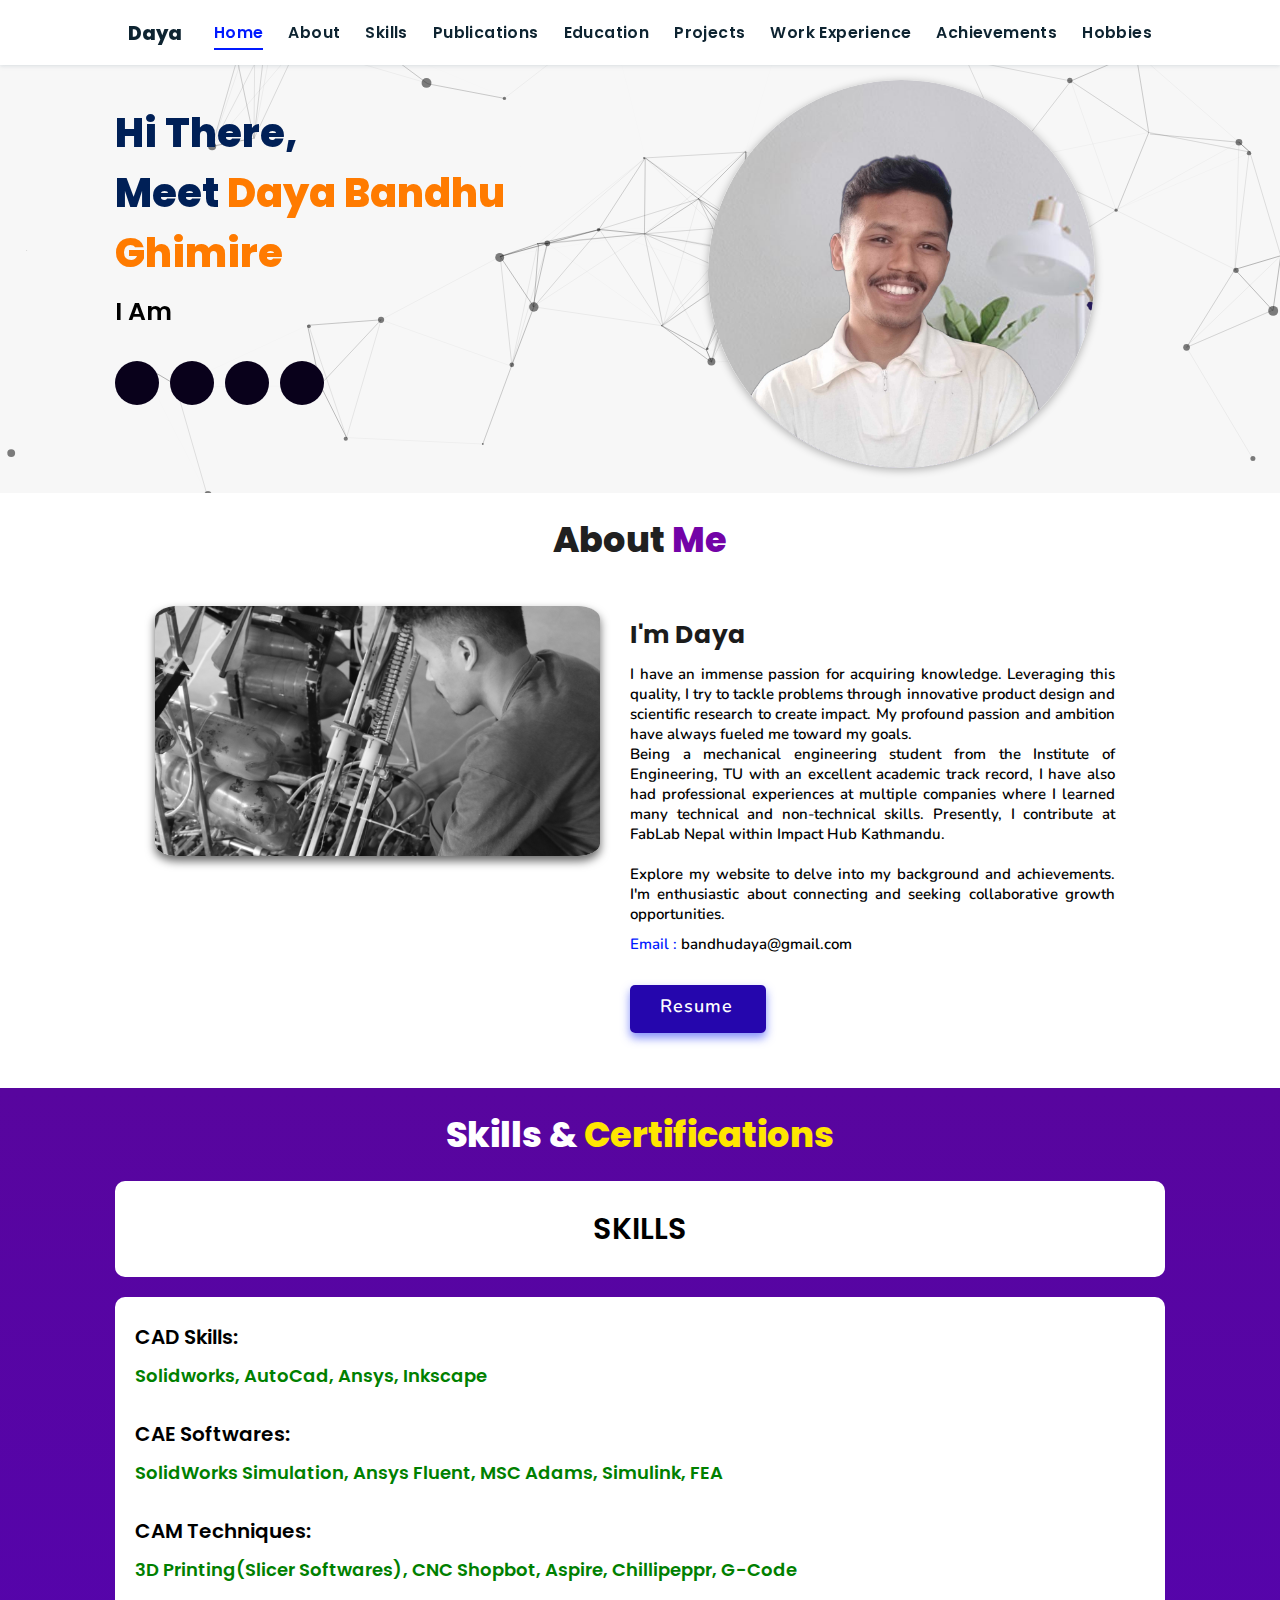
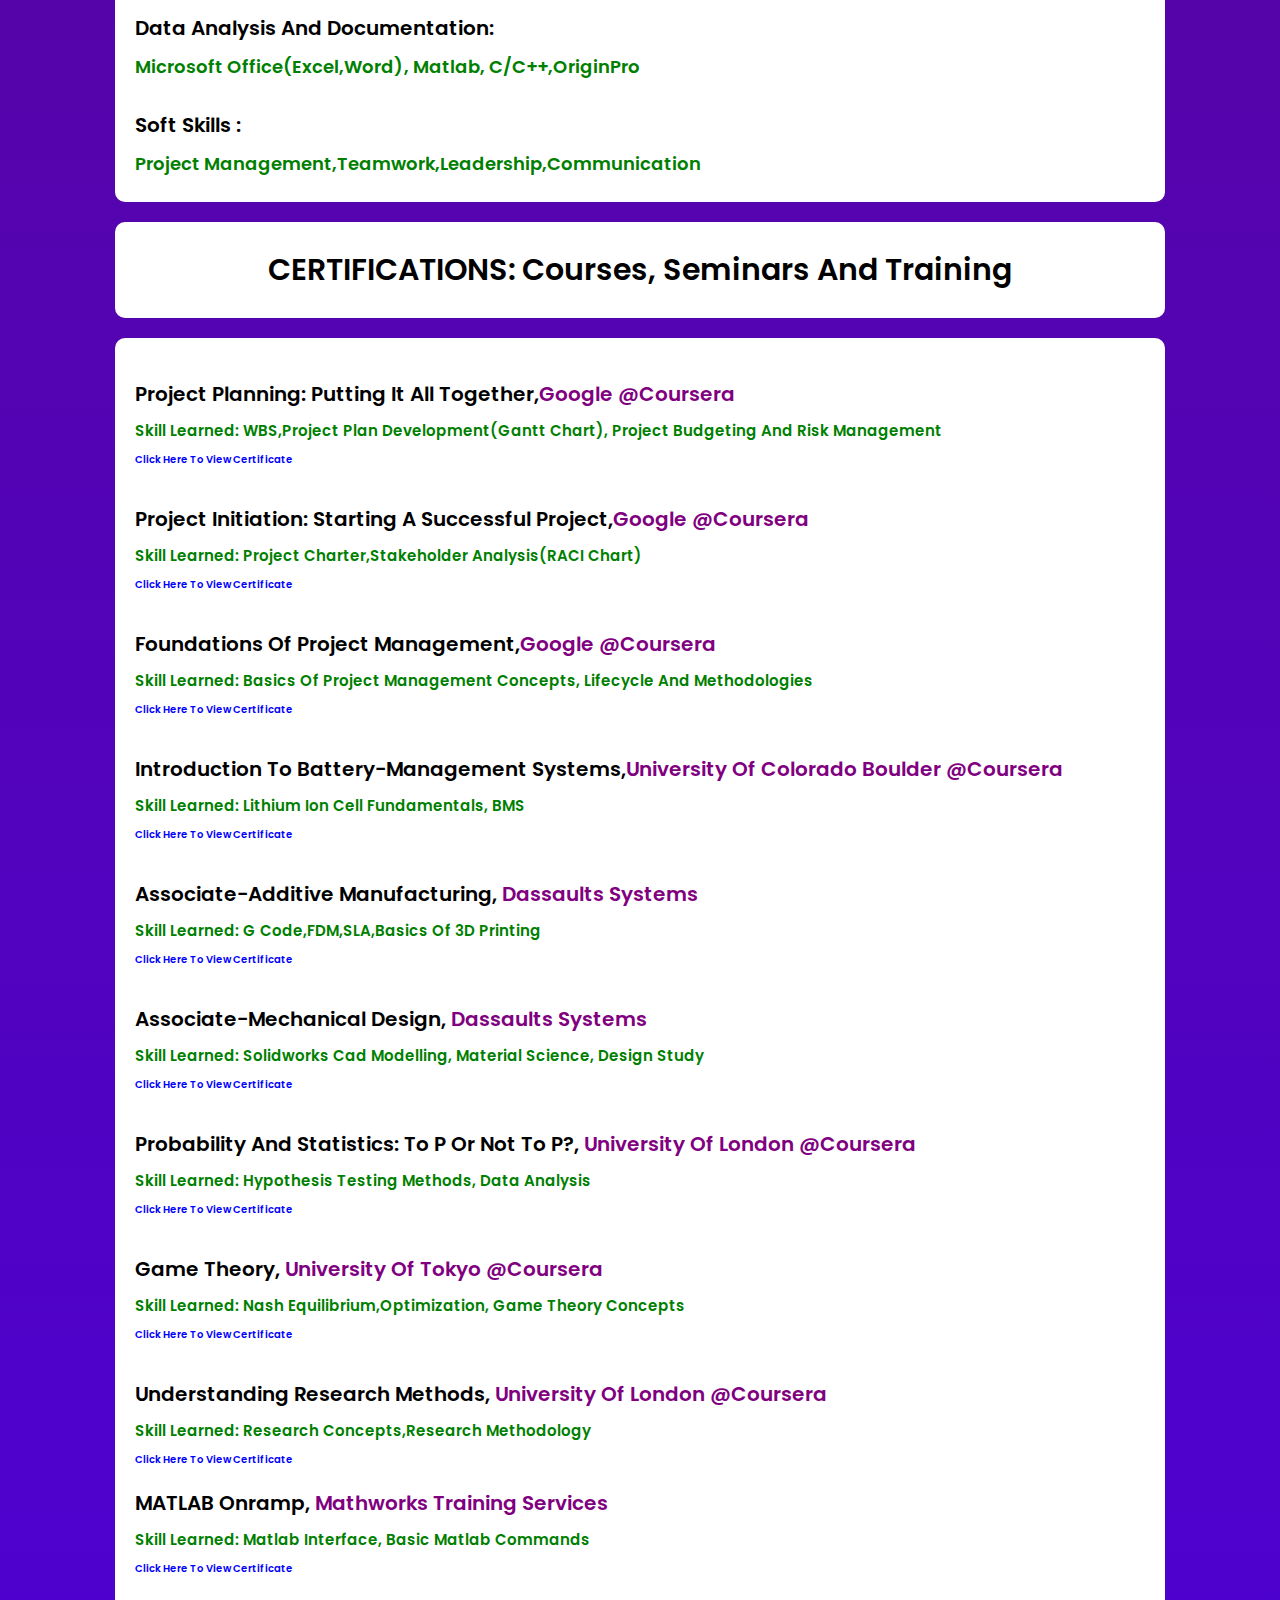
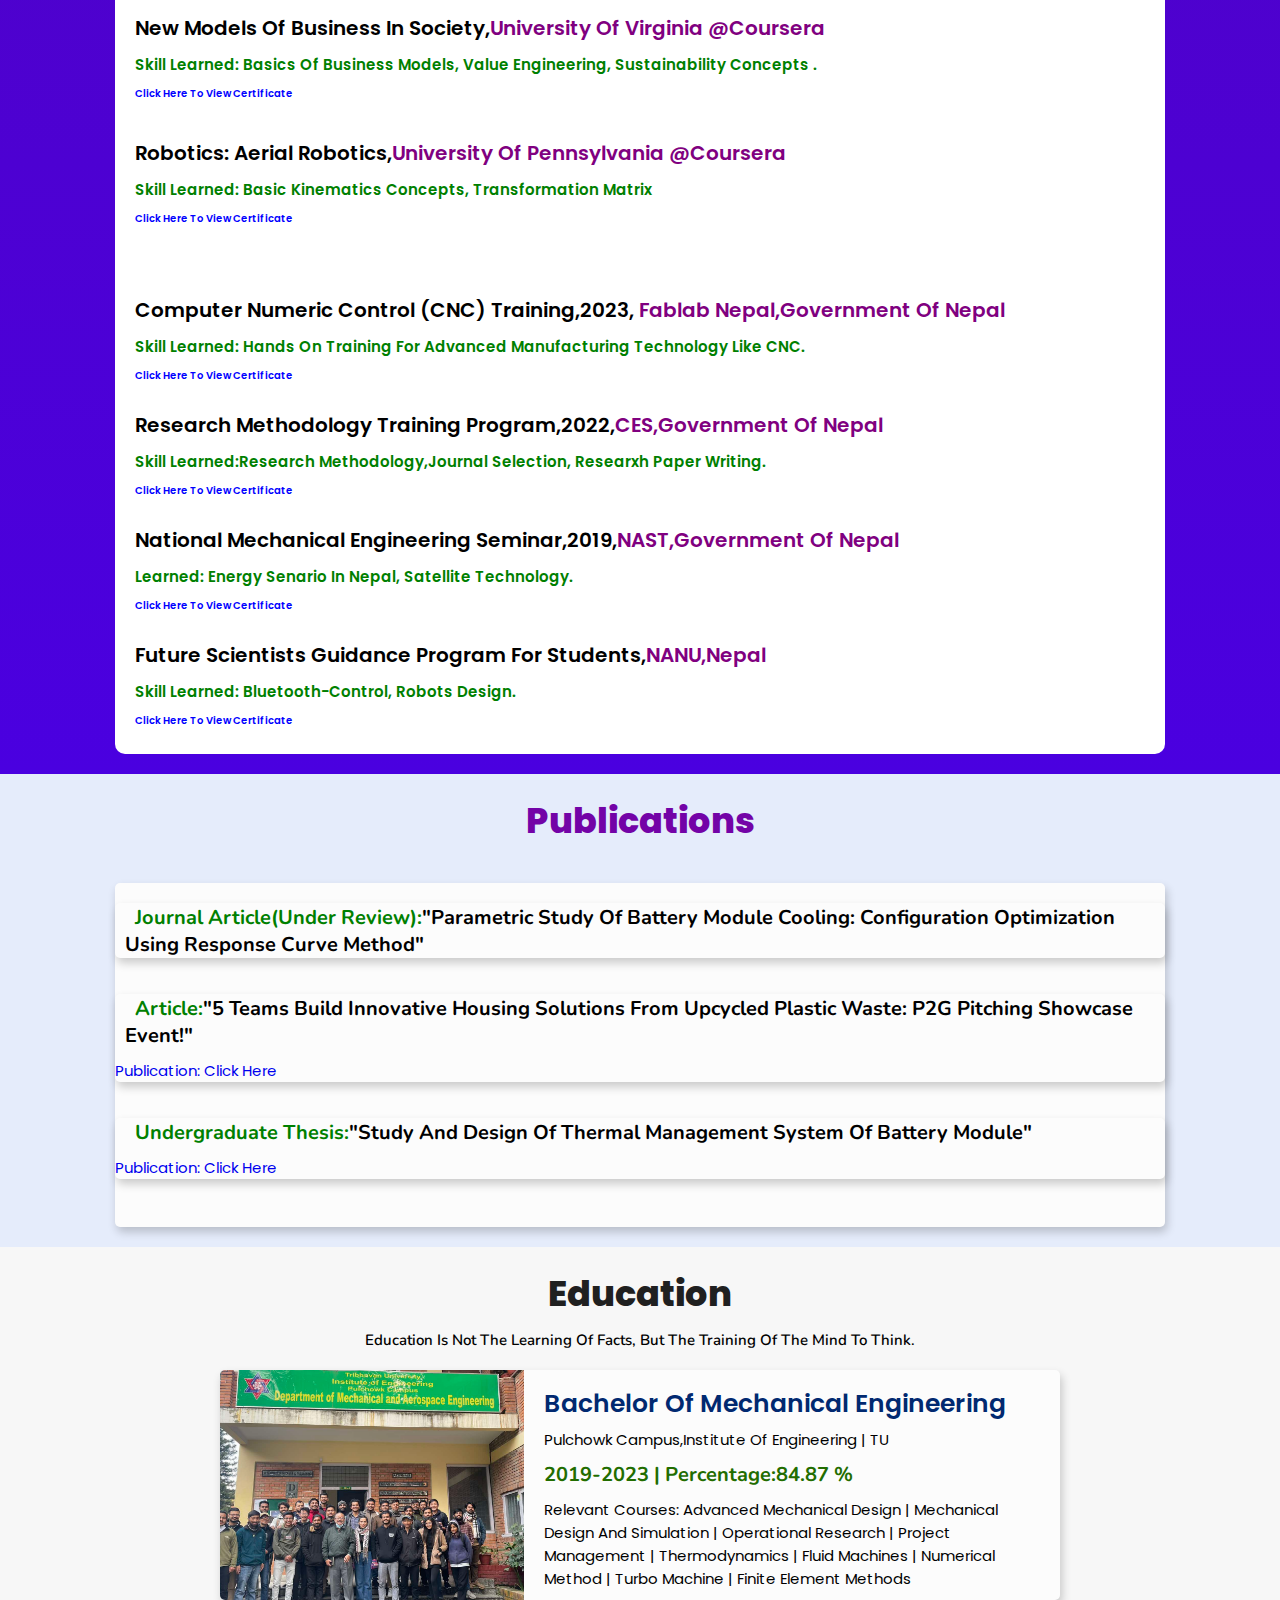
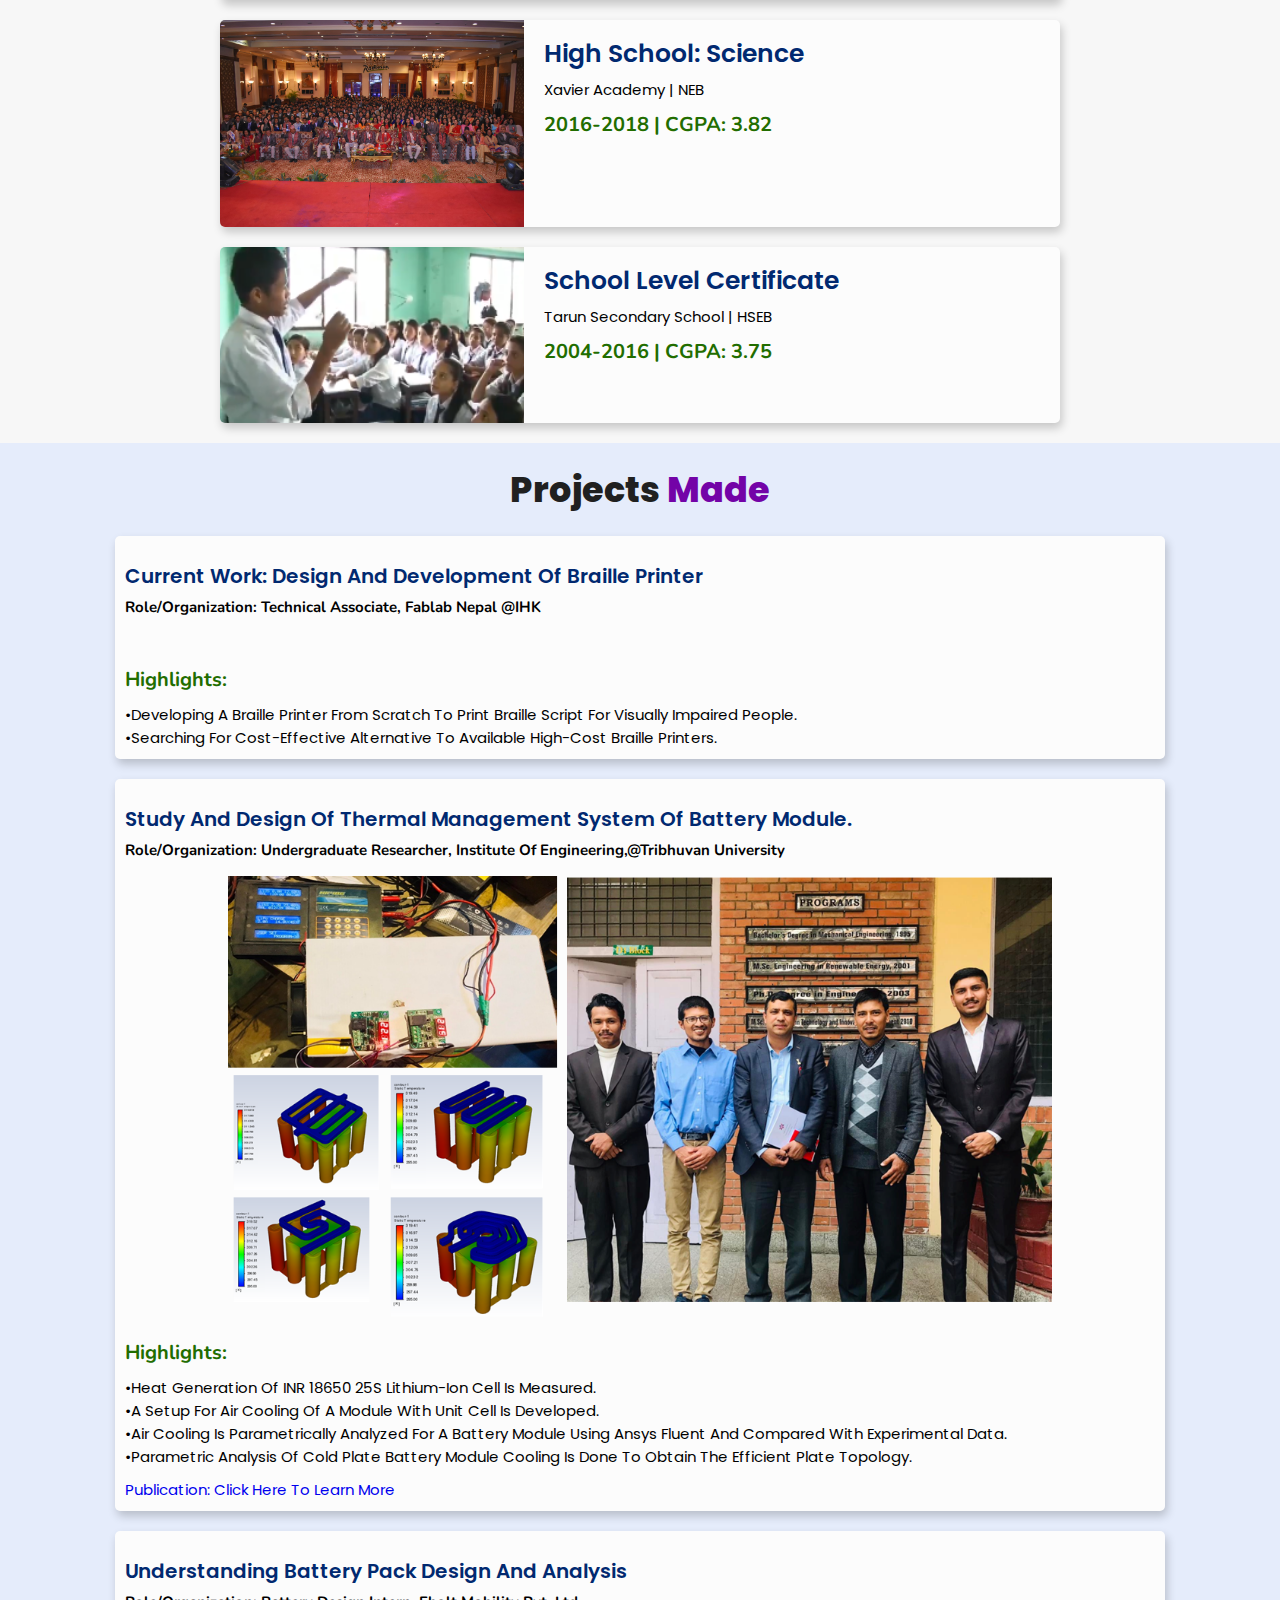
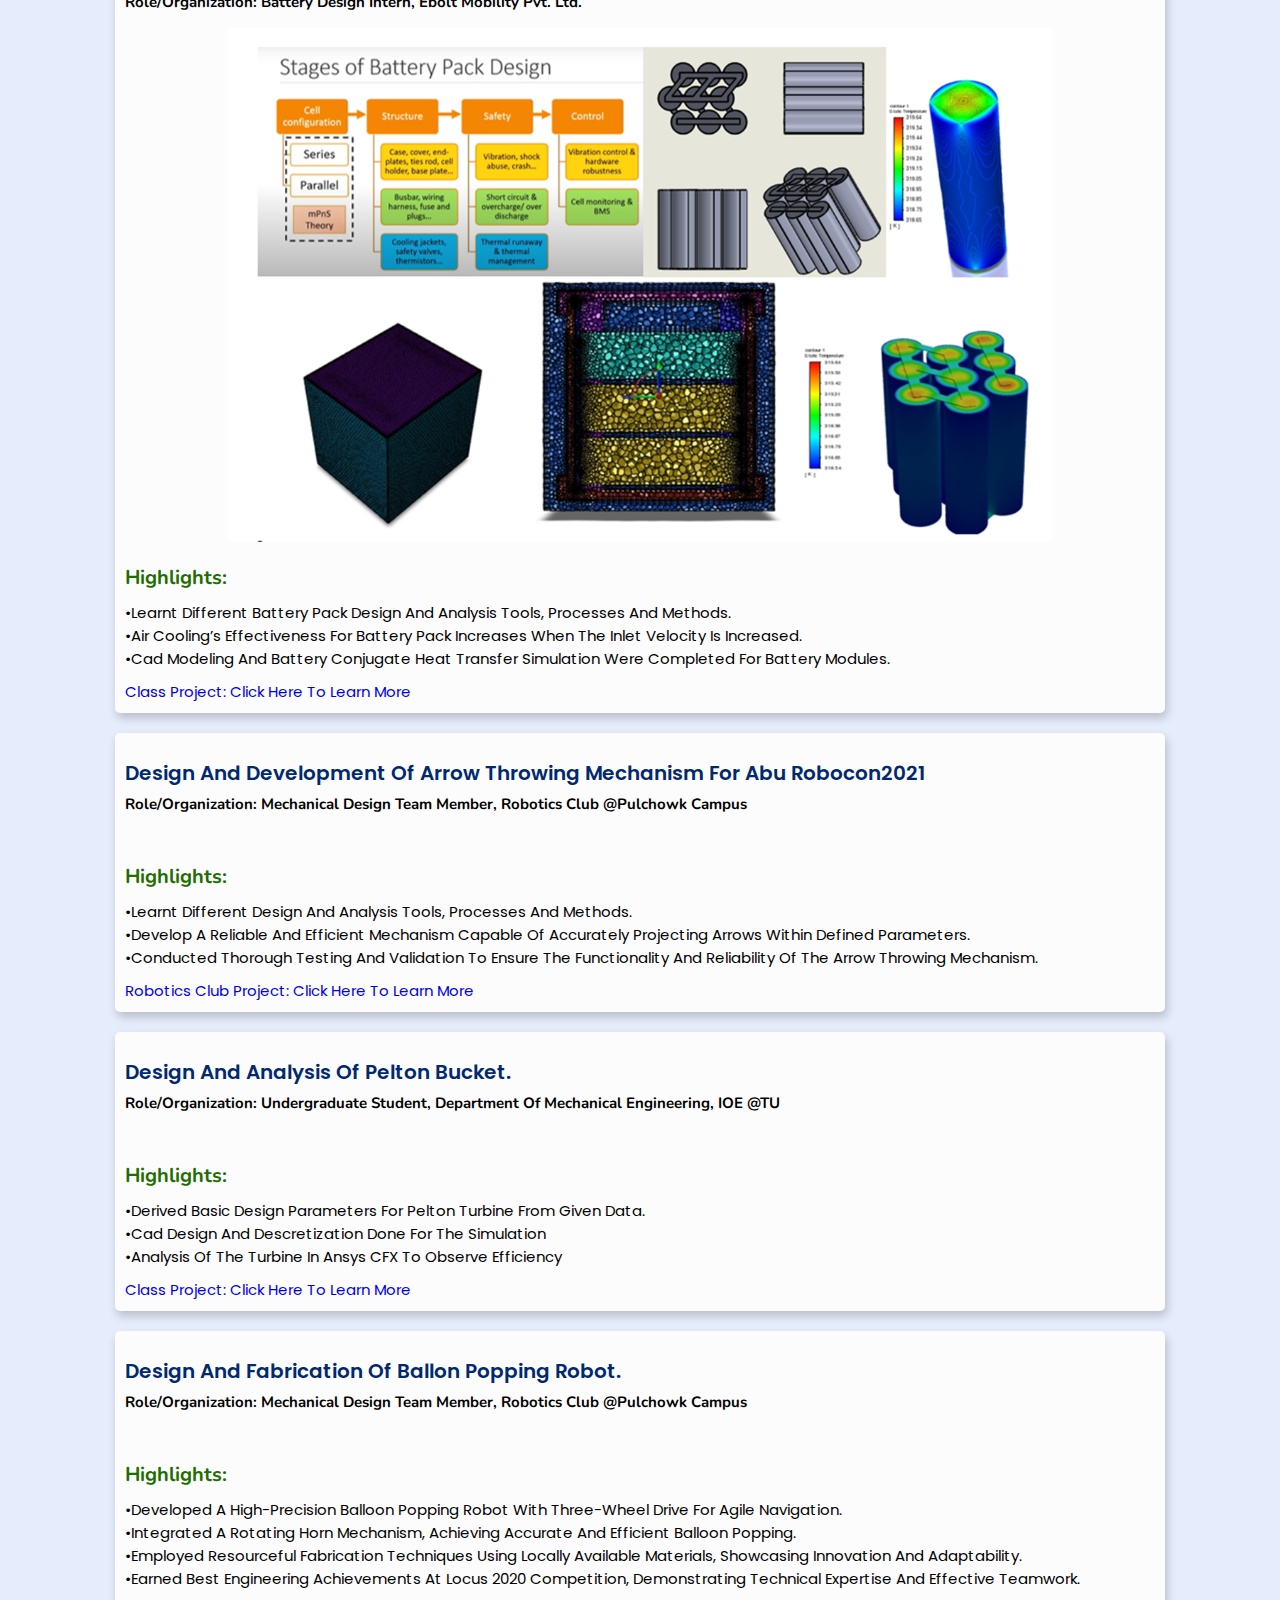
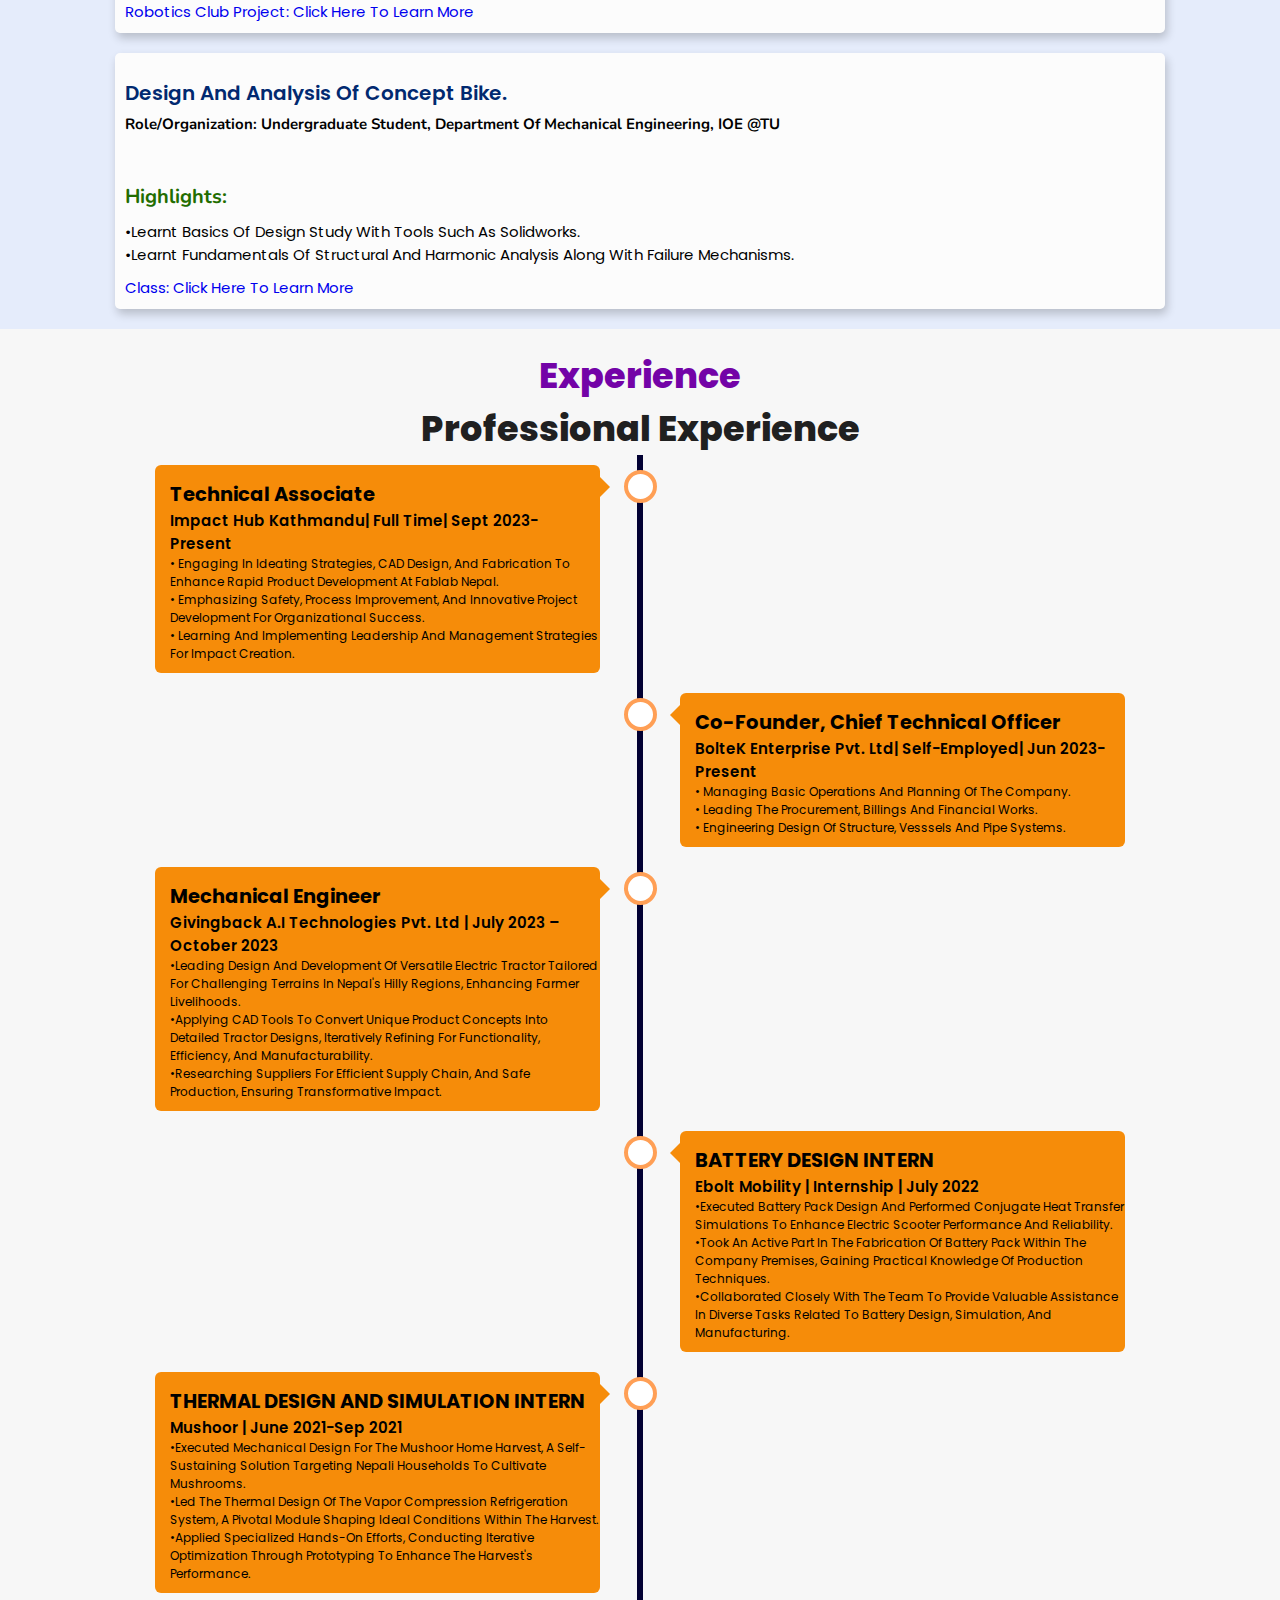
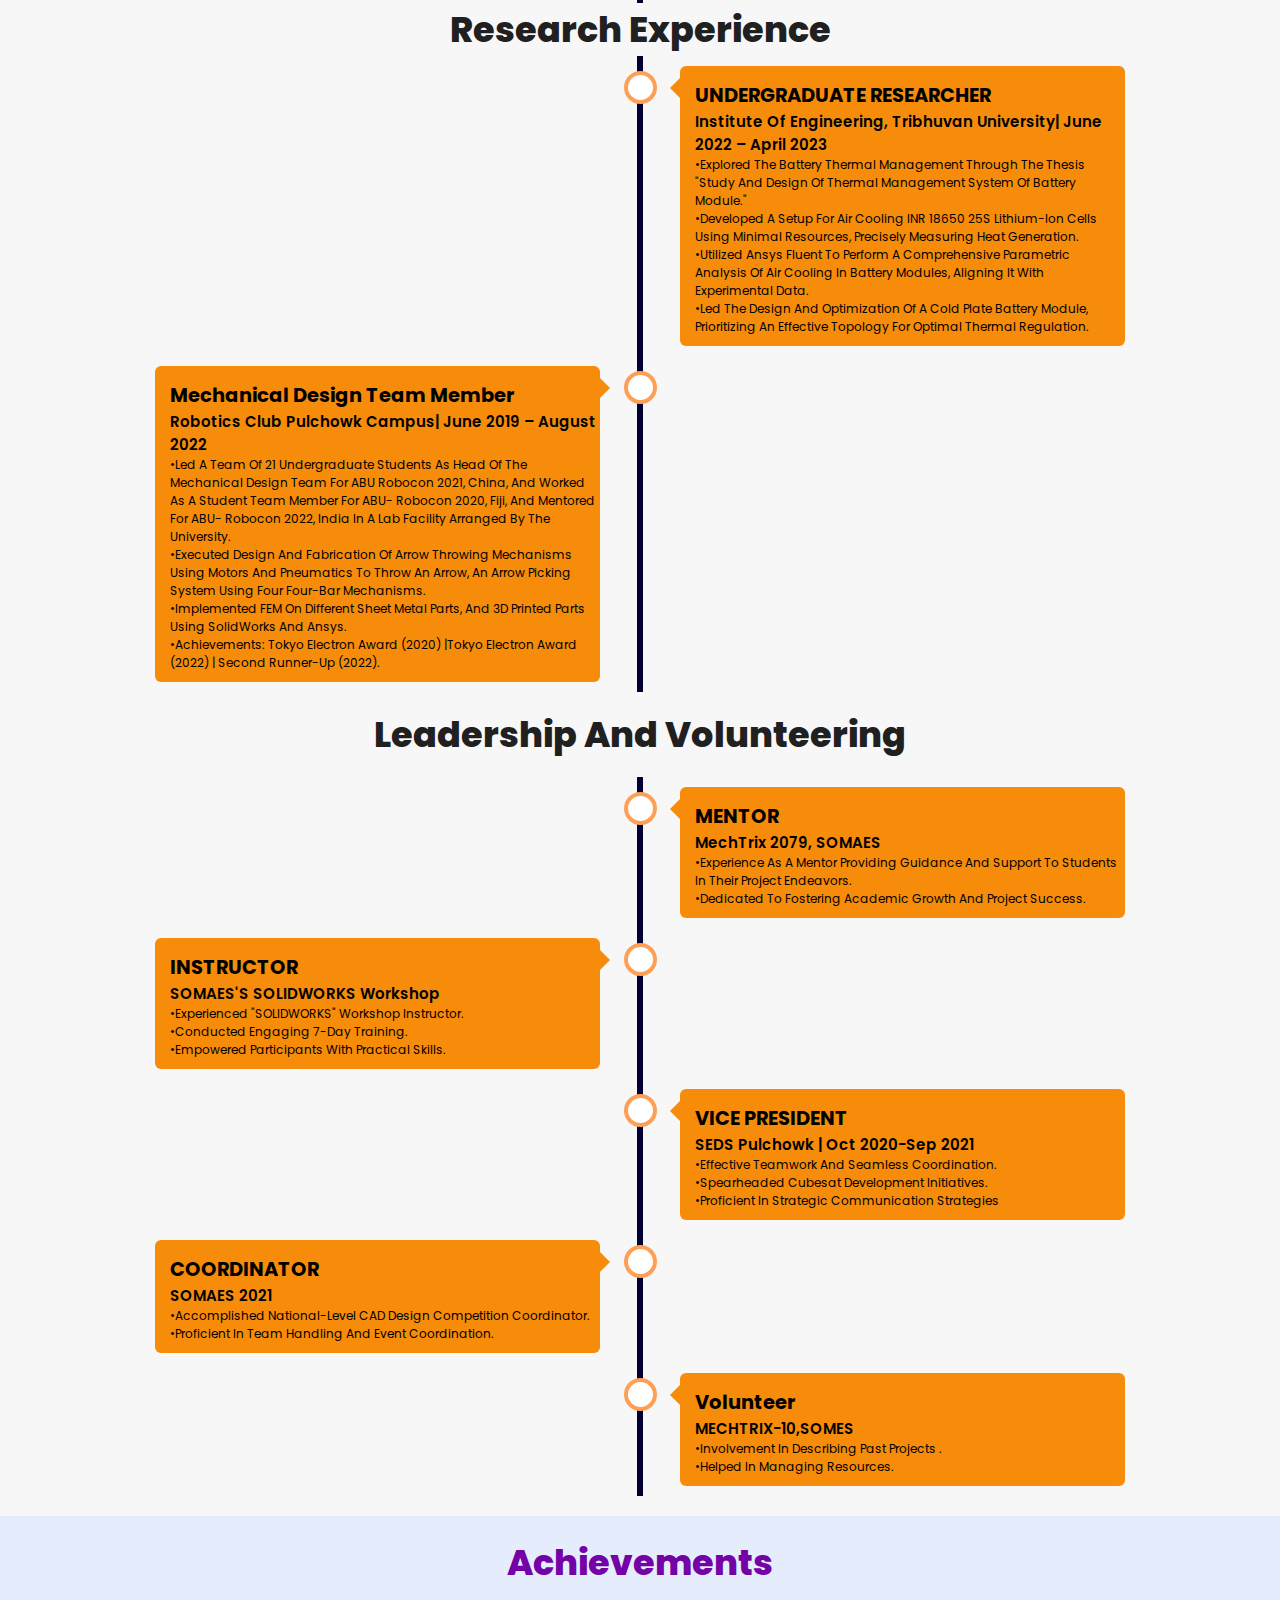
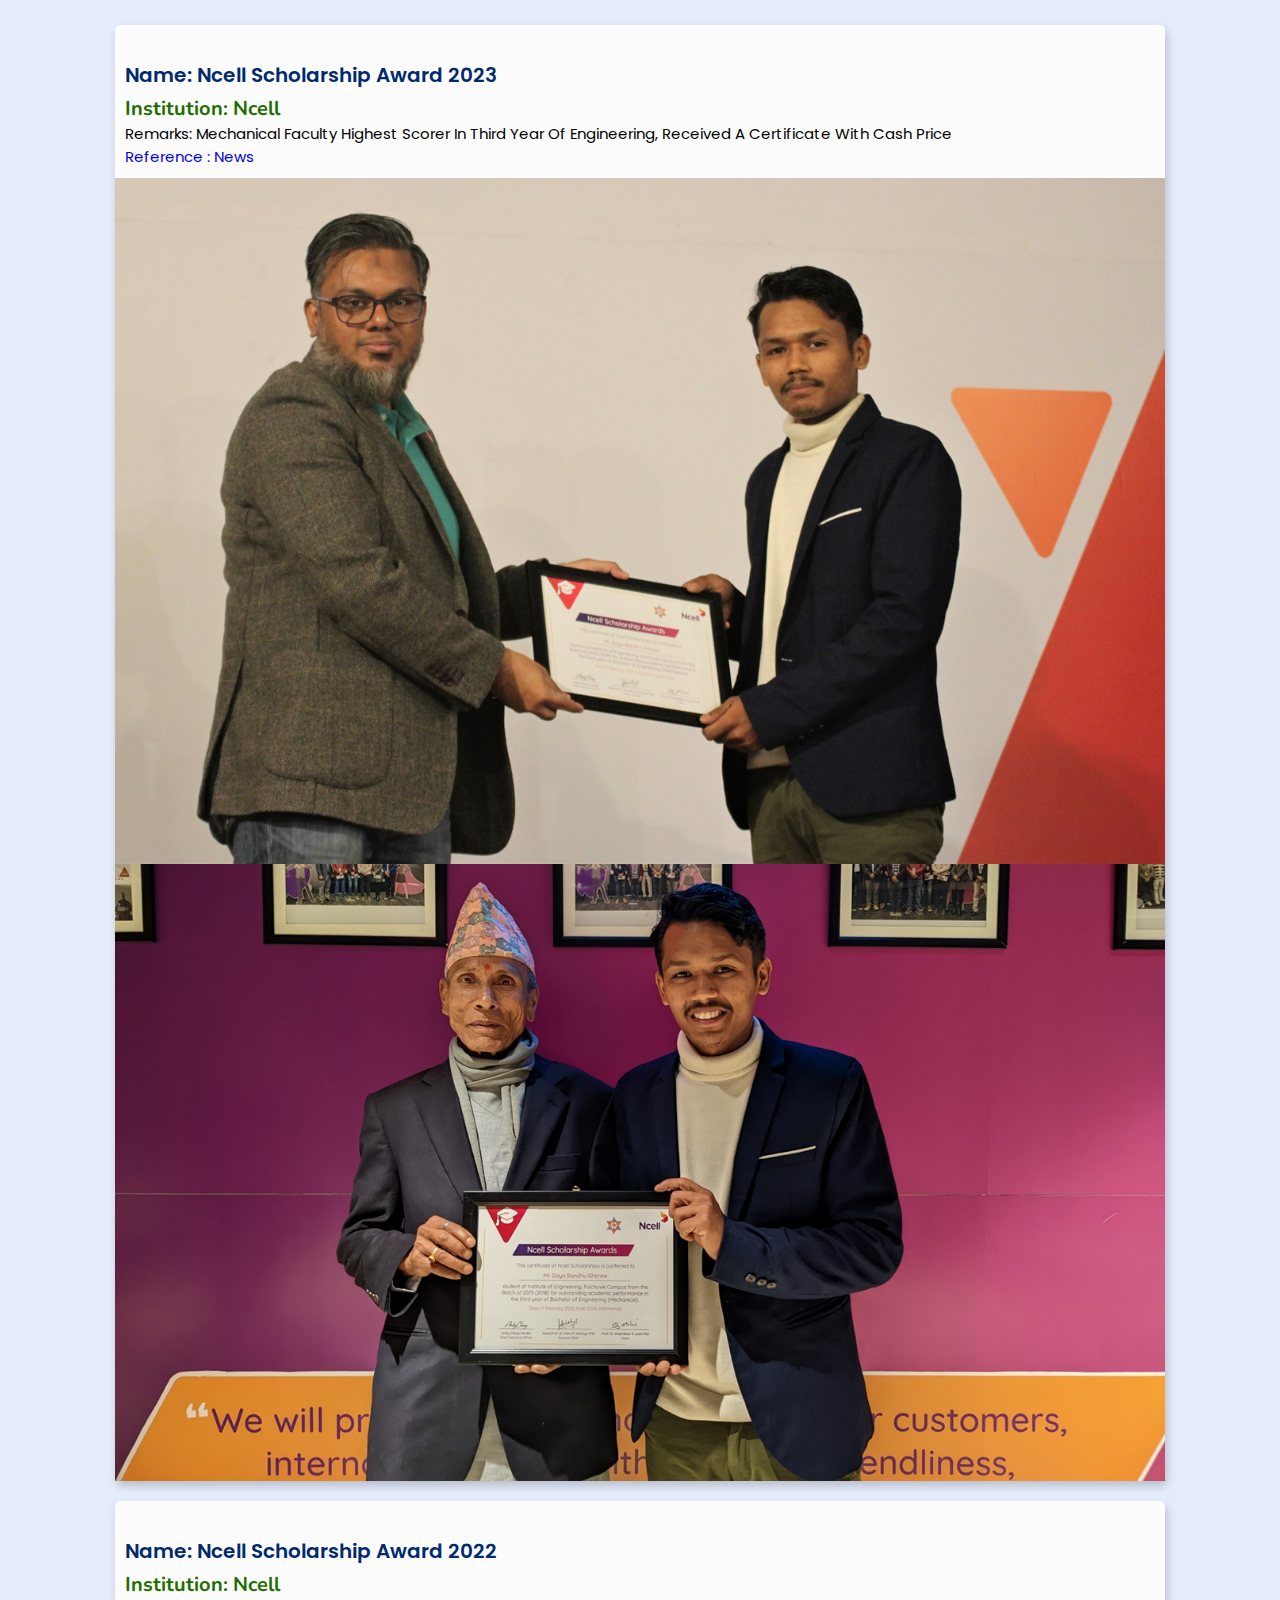
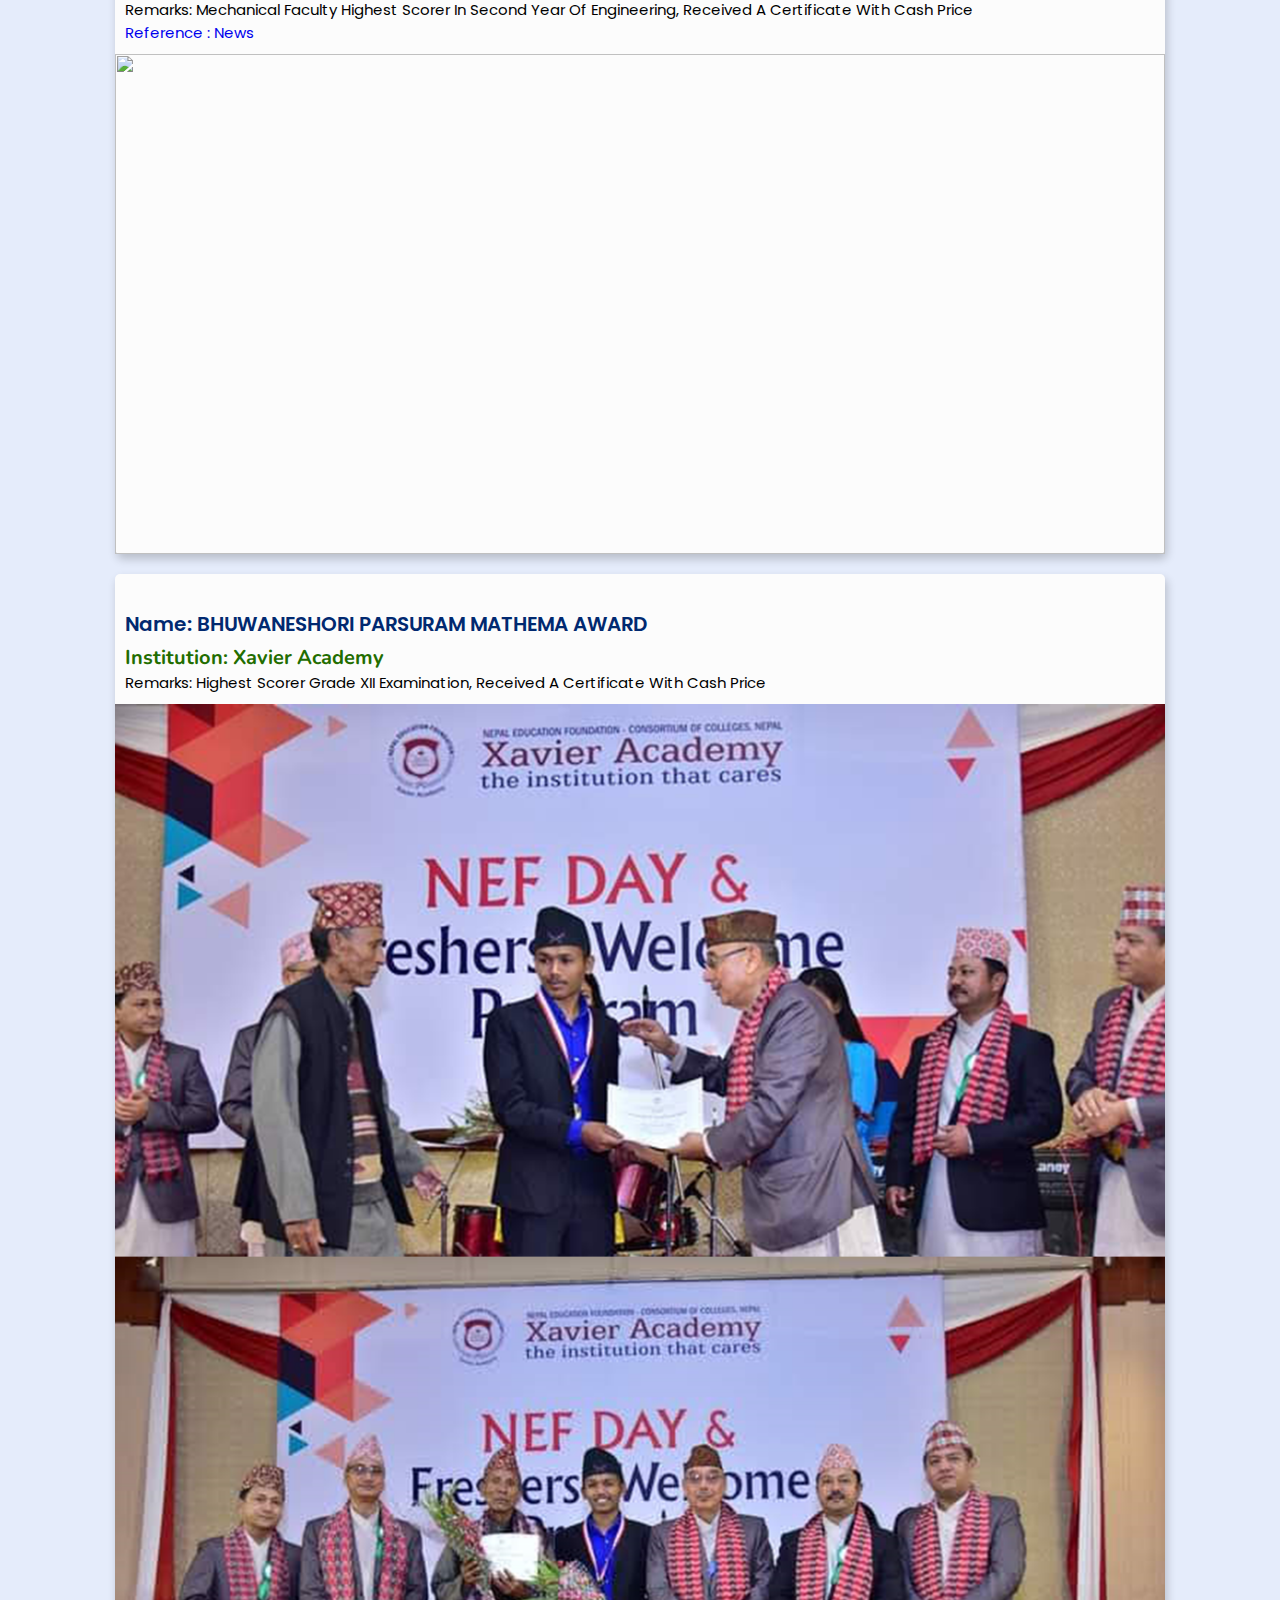
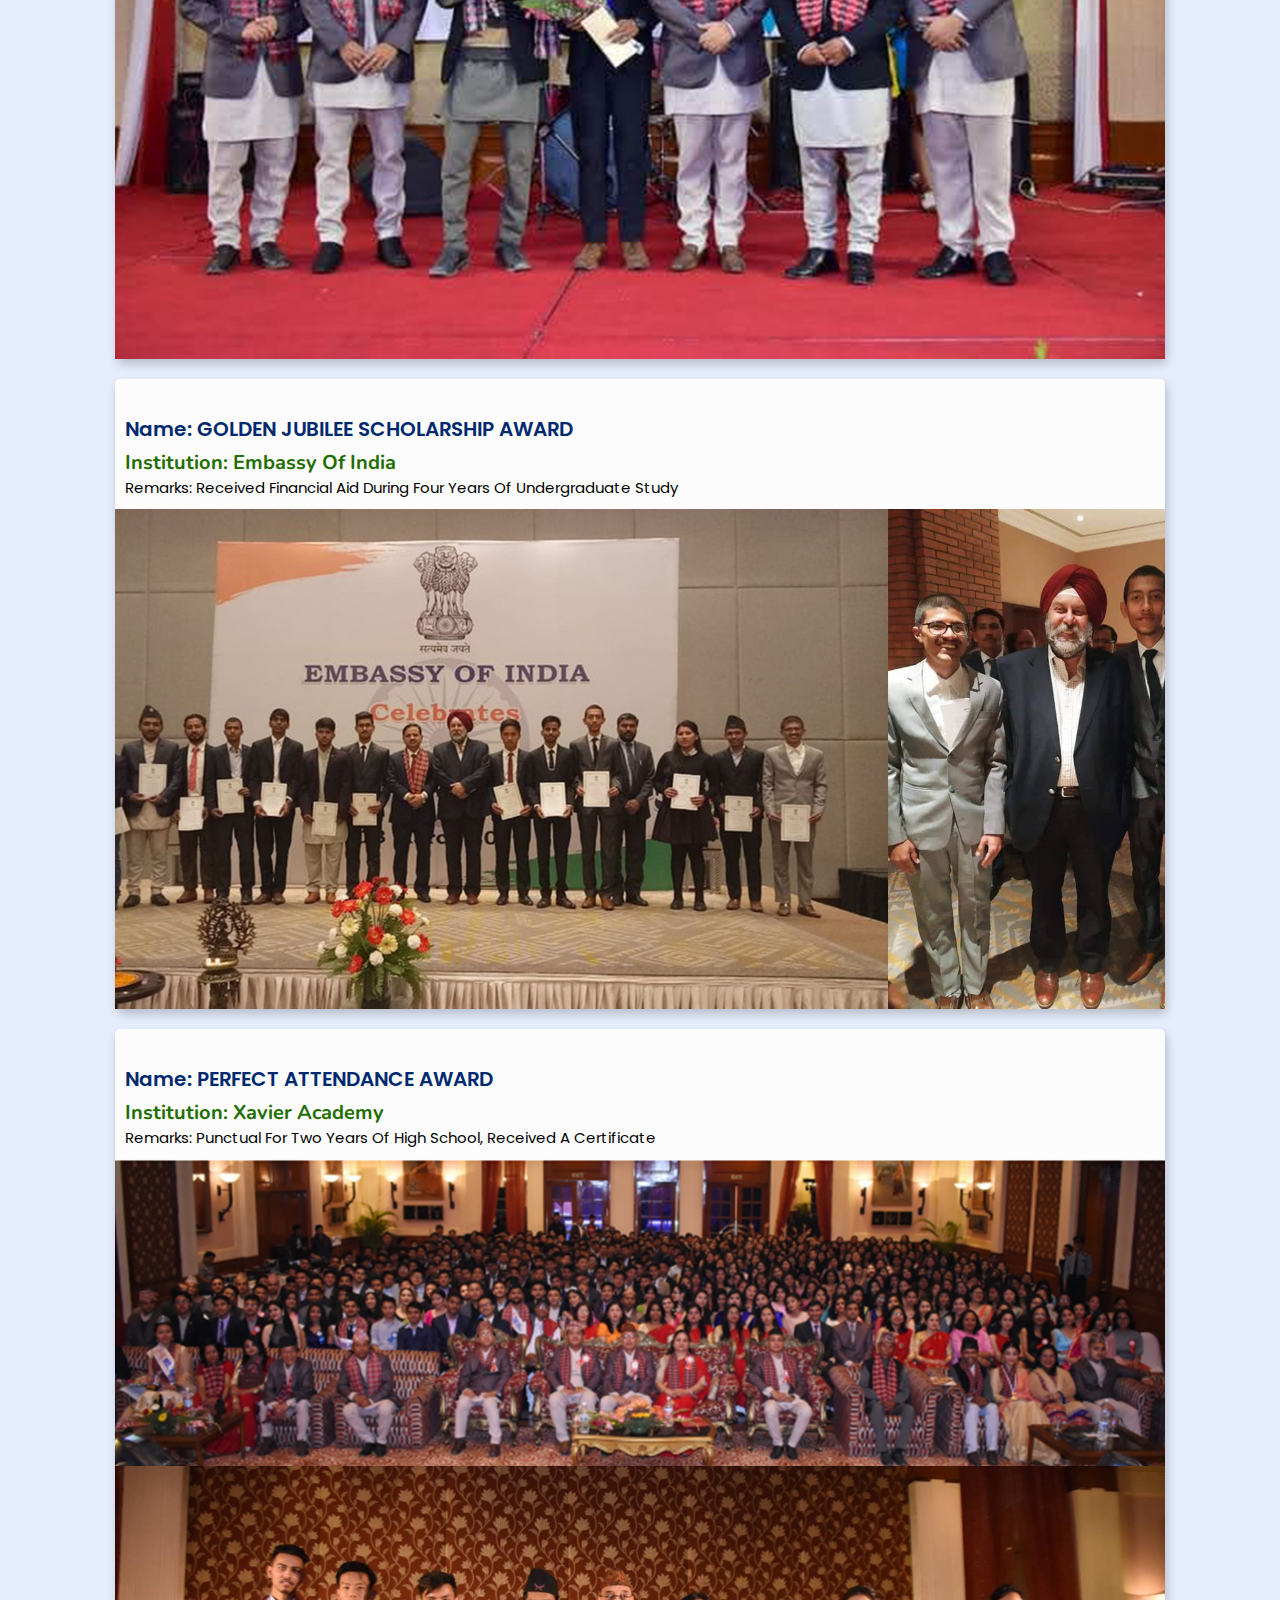
==== commit 92bc3fbf: "Update index.html" ====
--- a/index.html
+++ b/index.html
@@ -79,7 +79,7 @@
         <h3>I'm Daya</h3>
         <span class="tag"></span>
         
-        <p>I possess an immense passion for acquiring knowledge. Leveraging this, I try to tackle problems through innovative product design and scientific research to create impact. My profound passion and ambition always fuel me toward my goals.<br> As a recent mechanical engineering gold from the Institute of Engineering, TU,  I have had professional experiences at multiple companies where I learned many technical and non-technical skills. Presently, I contribute at FabLab Nepal within Impact Hub Kathmandu.<br>
+        <p>I have an immense passion for acquiring knowledge. Leveraging this quality, I try to tackle problems through innovative product design and scientific research to create impact. My profound passion and ambition have always fueled me toward my goals.<br> Being a mechanical engineering student from the Institute of Engineering, TU with an excellent academic track record,  I have also had professional experiences at multiple companies where I learned many technical and non-technical skills. Presently, I contribute at FabLab Nepal within Impact Hub Kathmandu.<br>
 <br>
 Explore my website to delve into my background and achievements. I'm enthusiastic about connecting and seeking collaborative growth opportunities.</p>
         
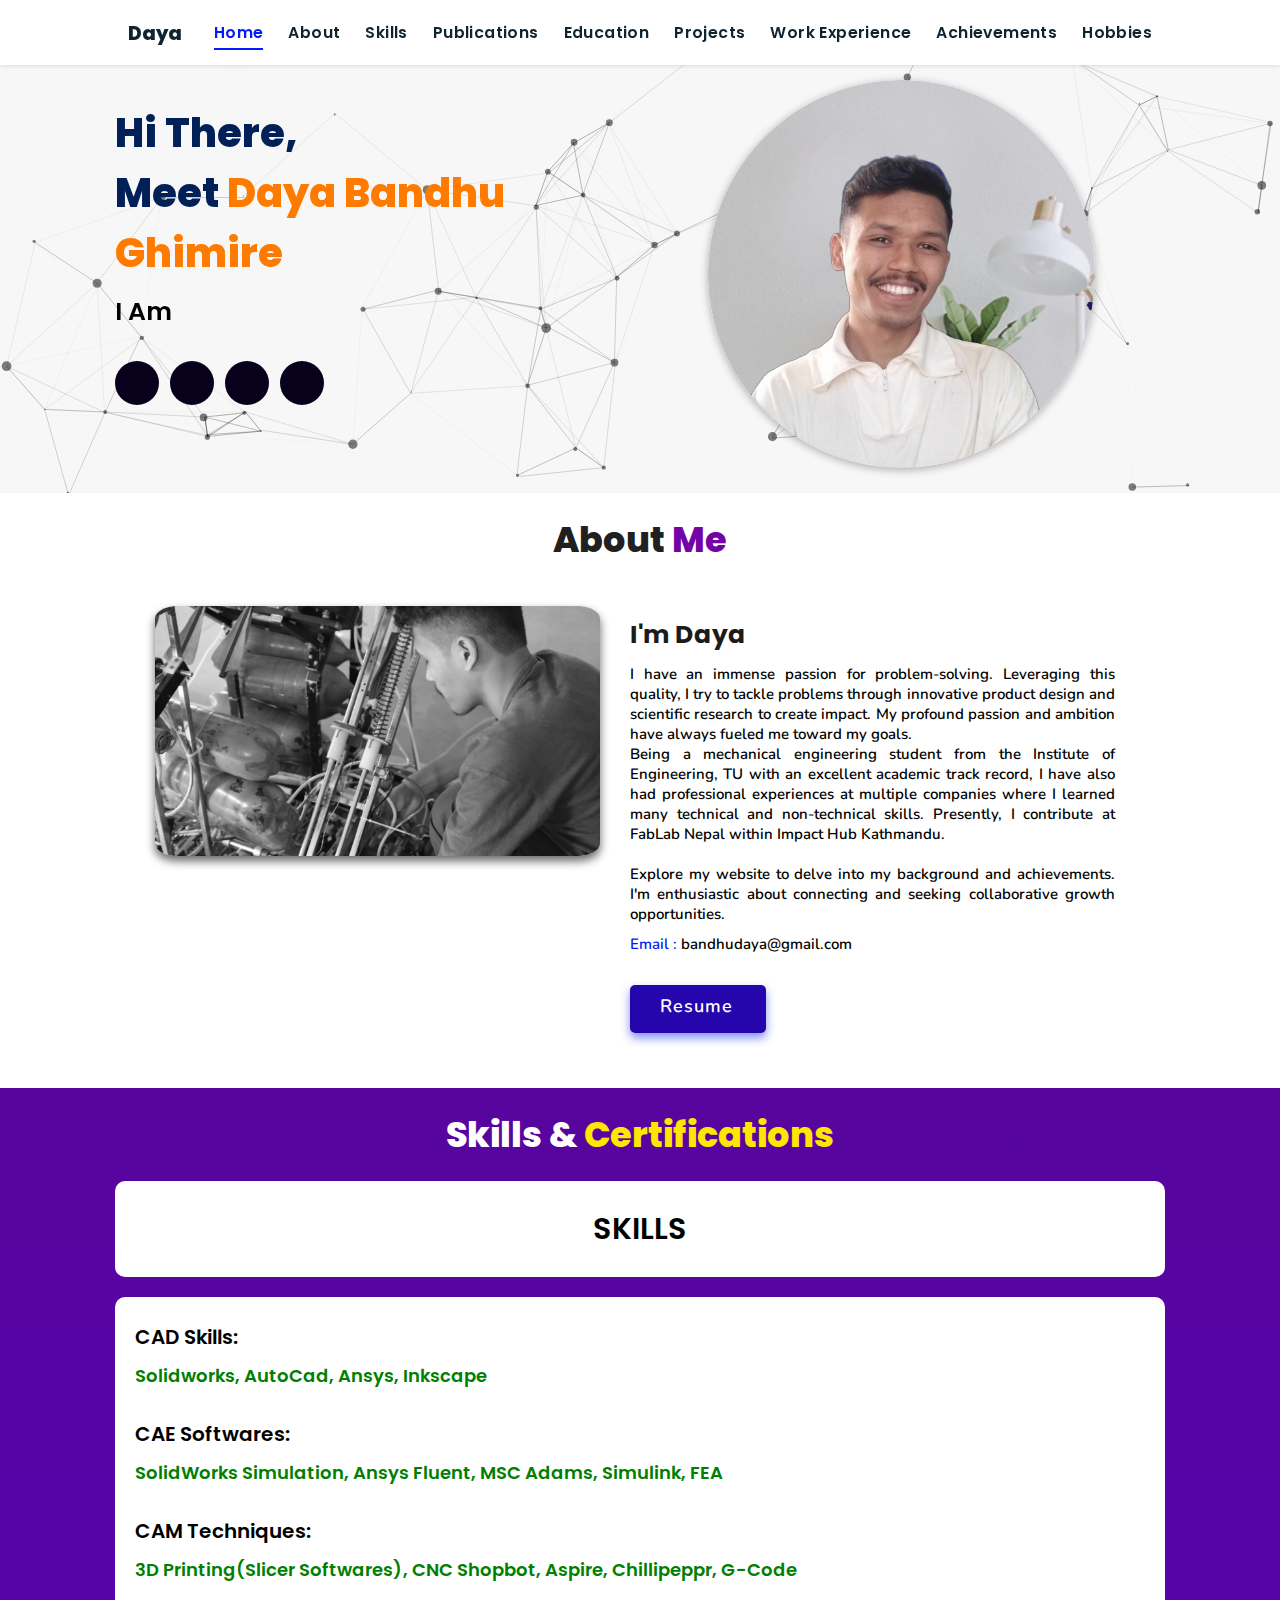
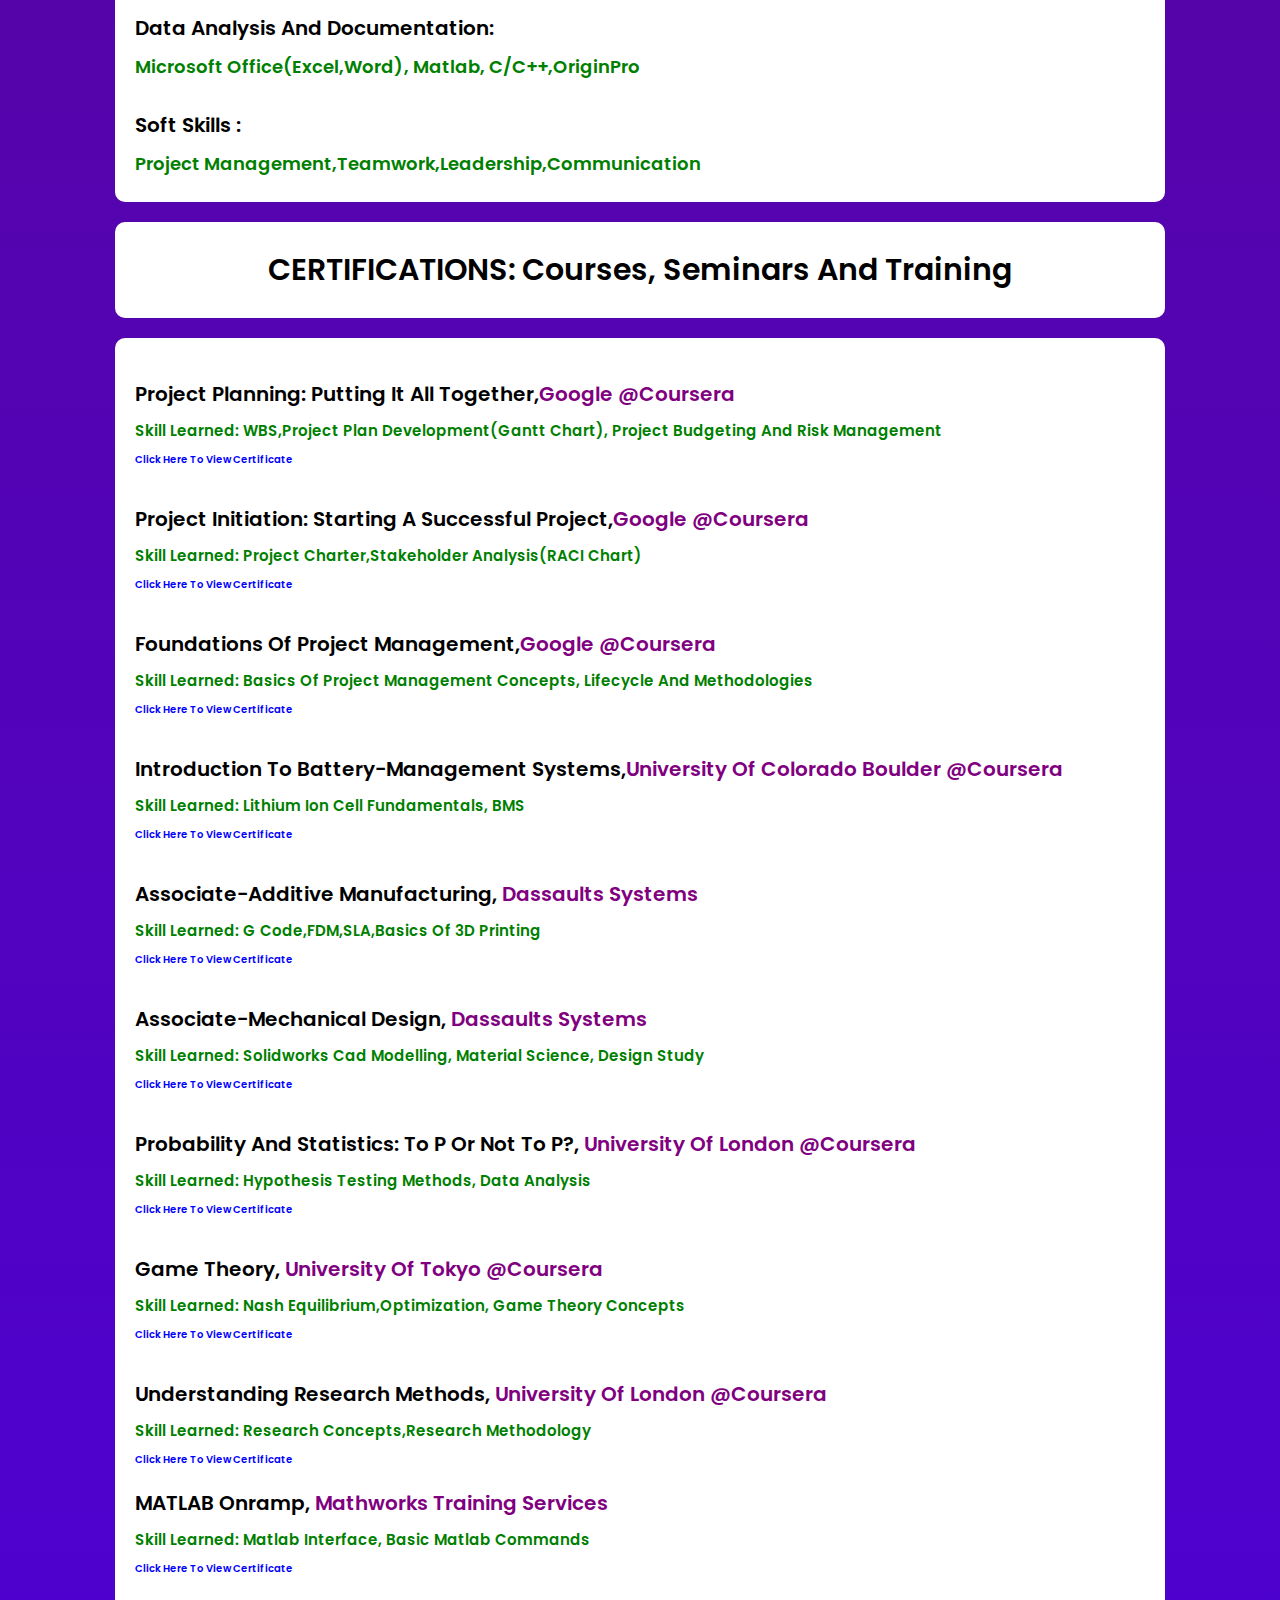
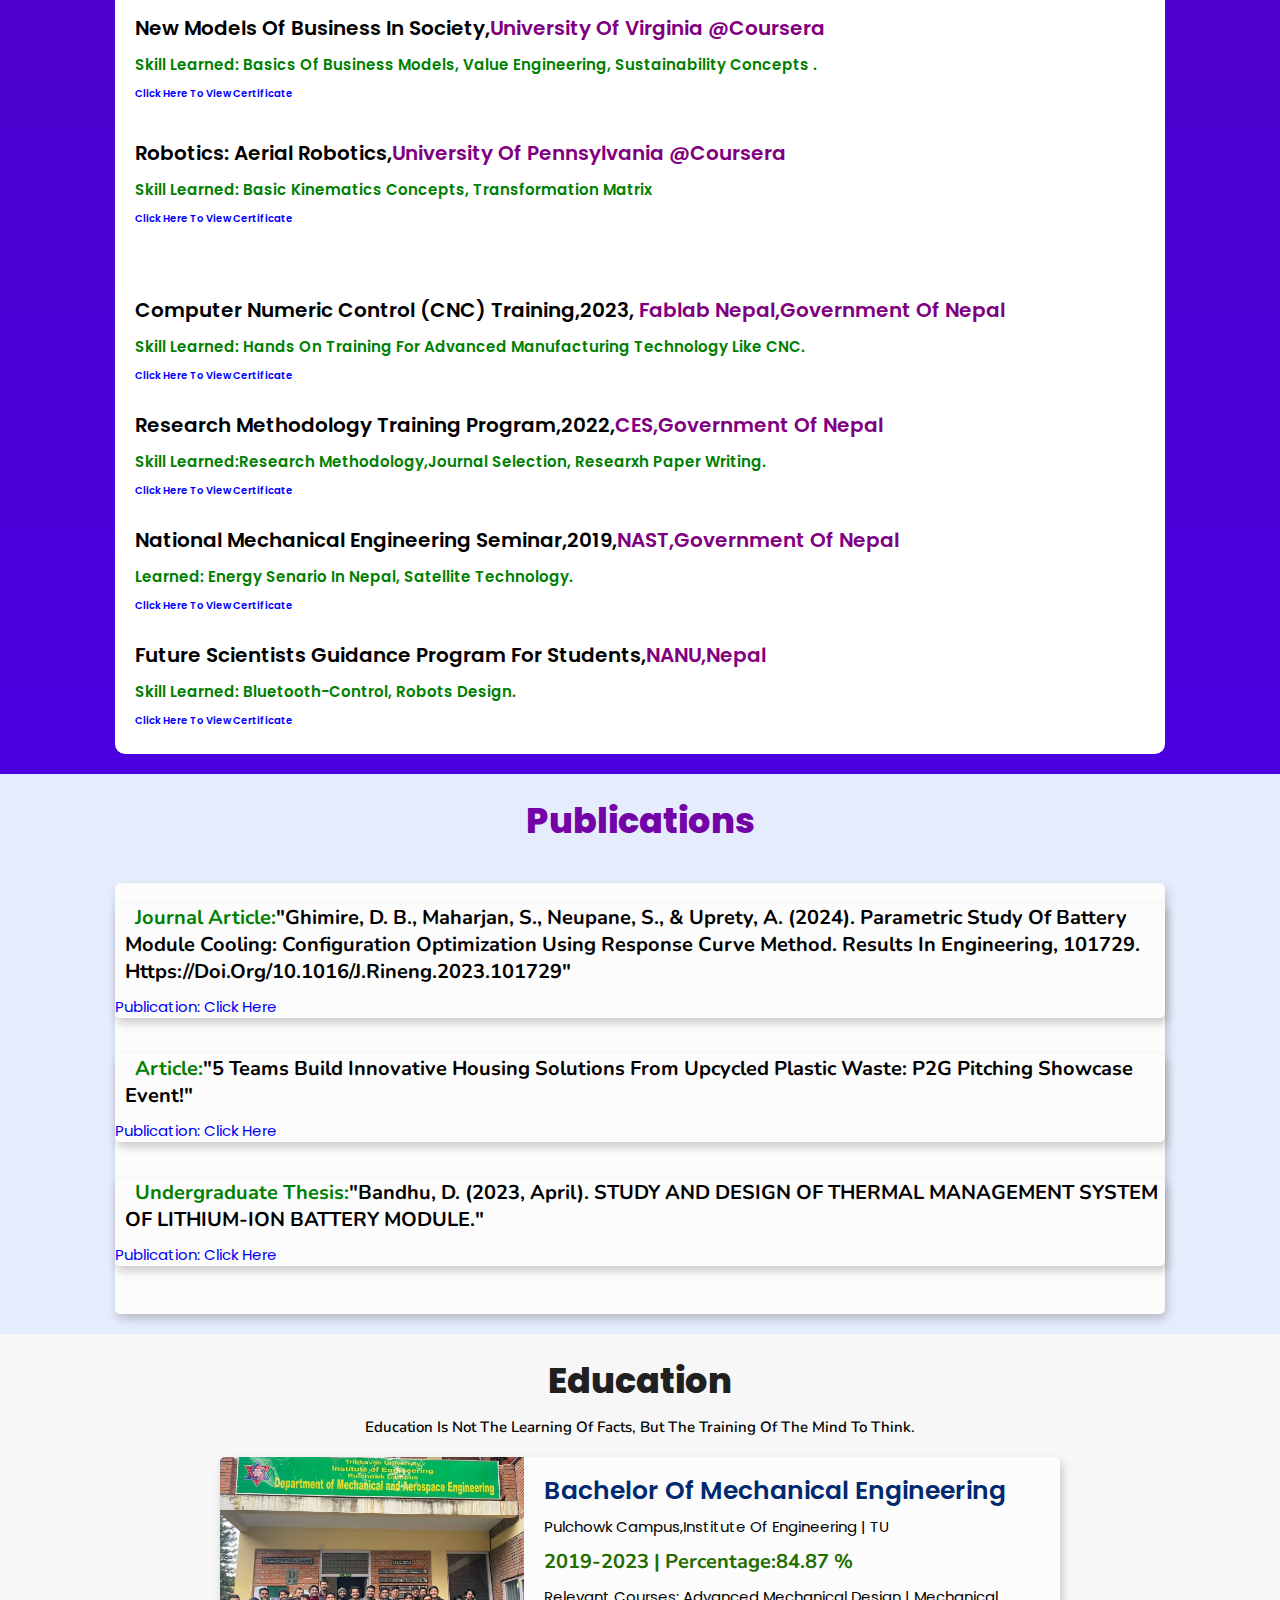
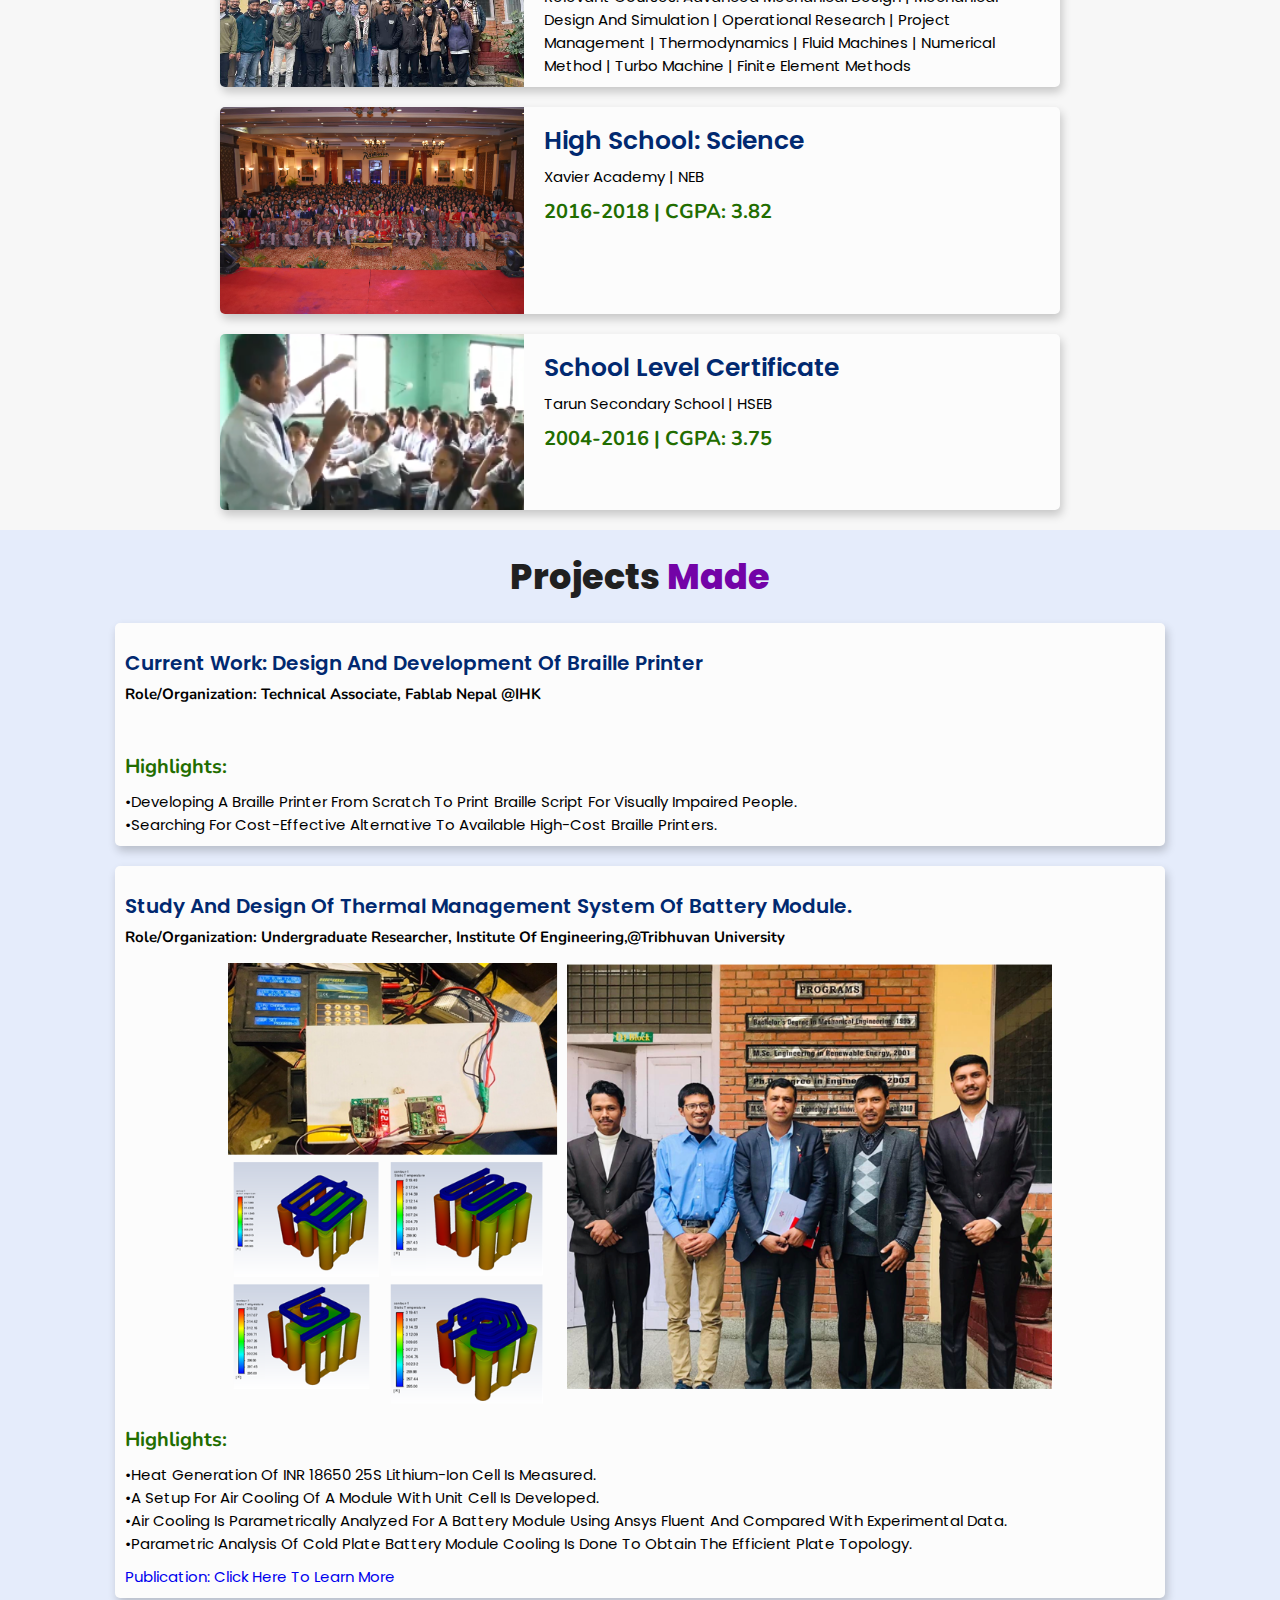
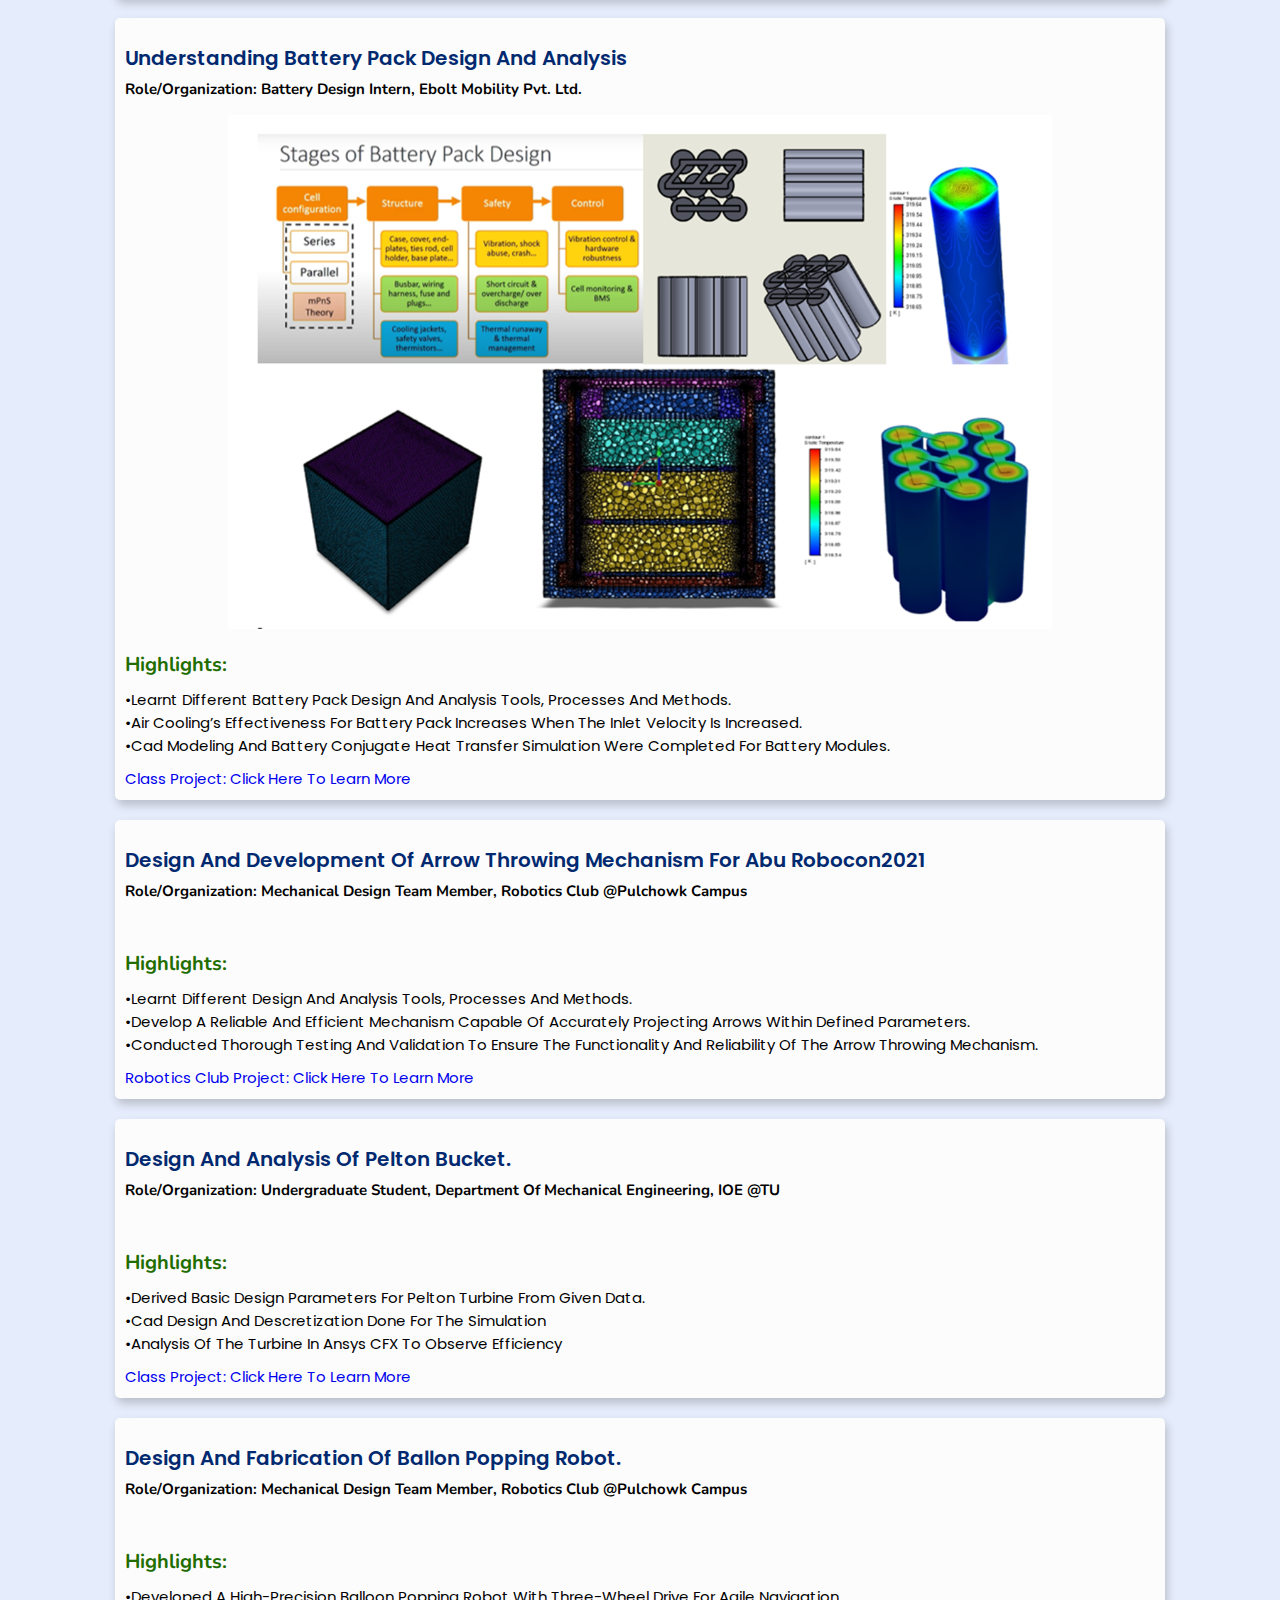
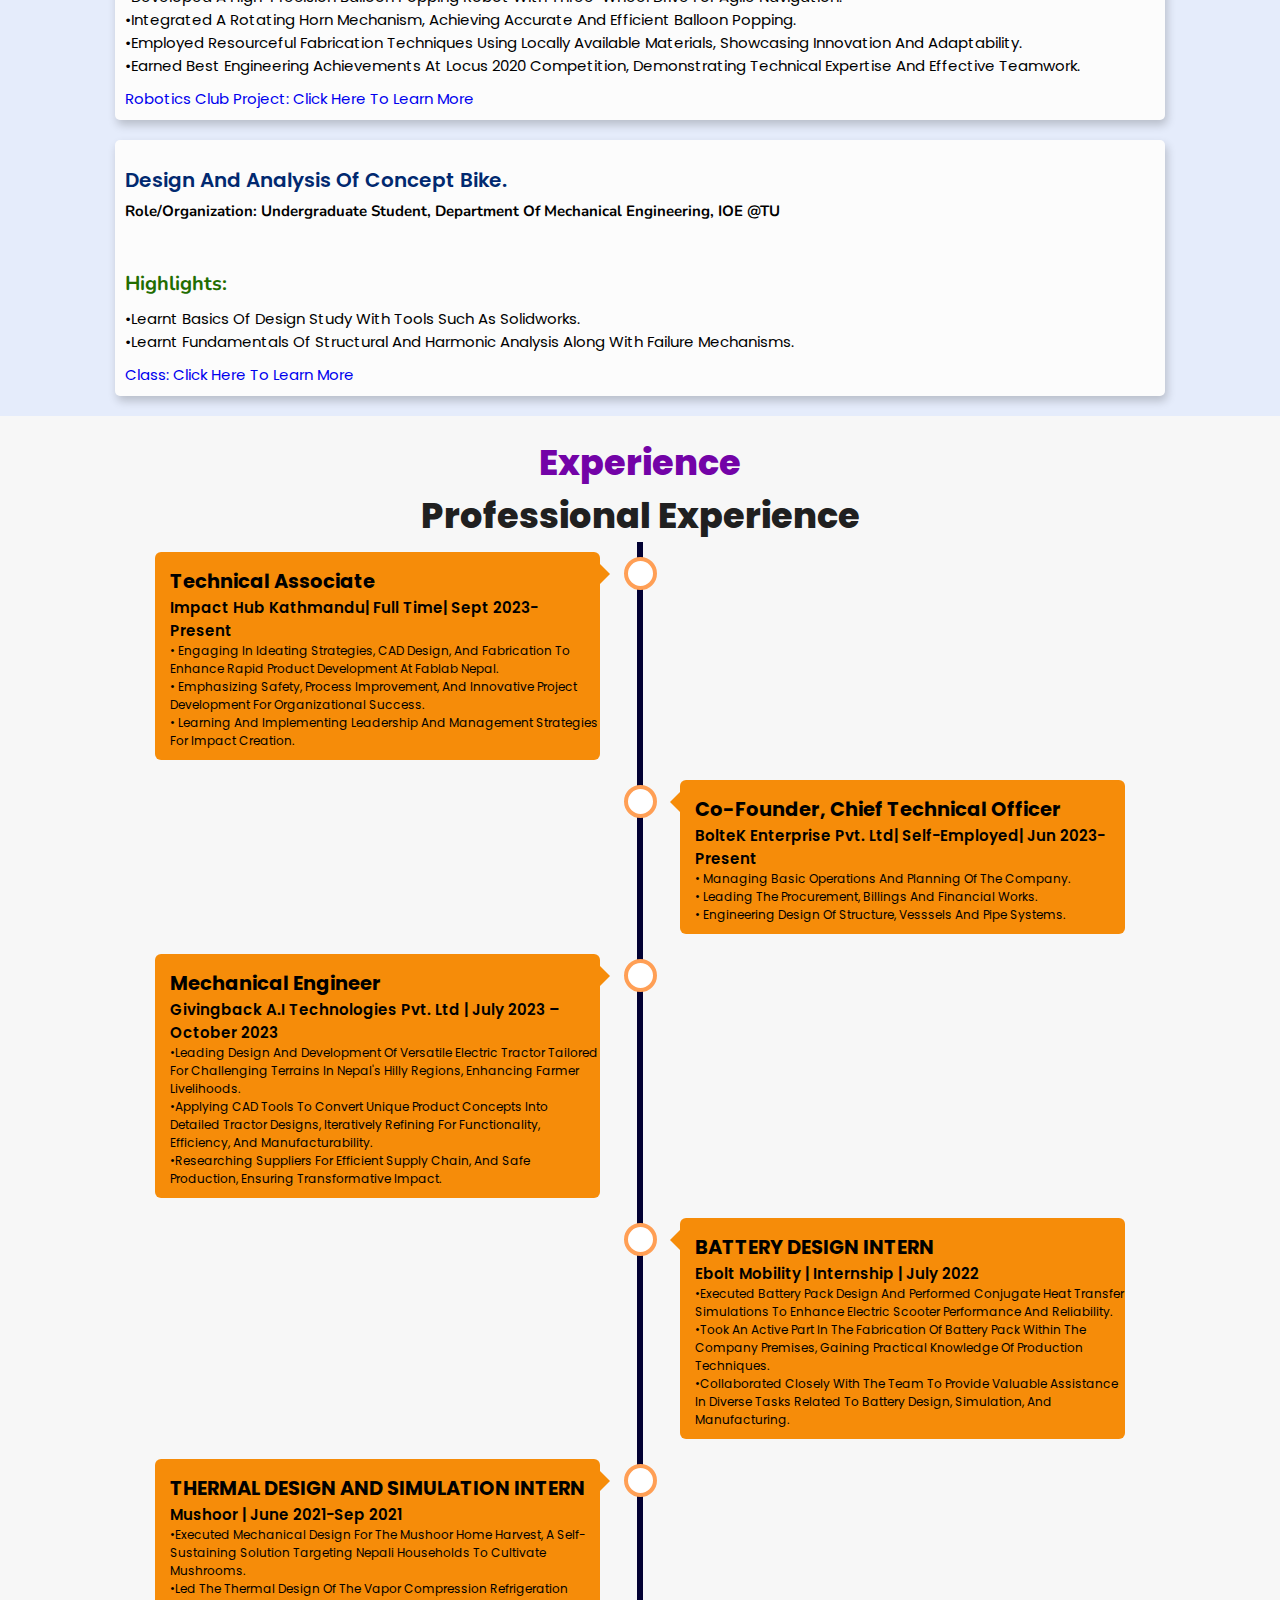
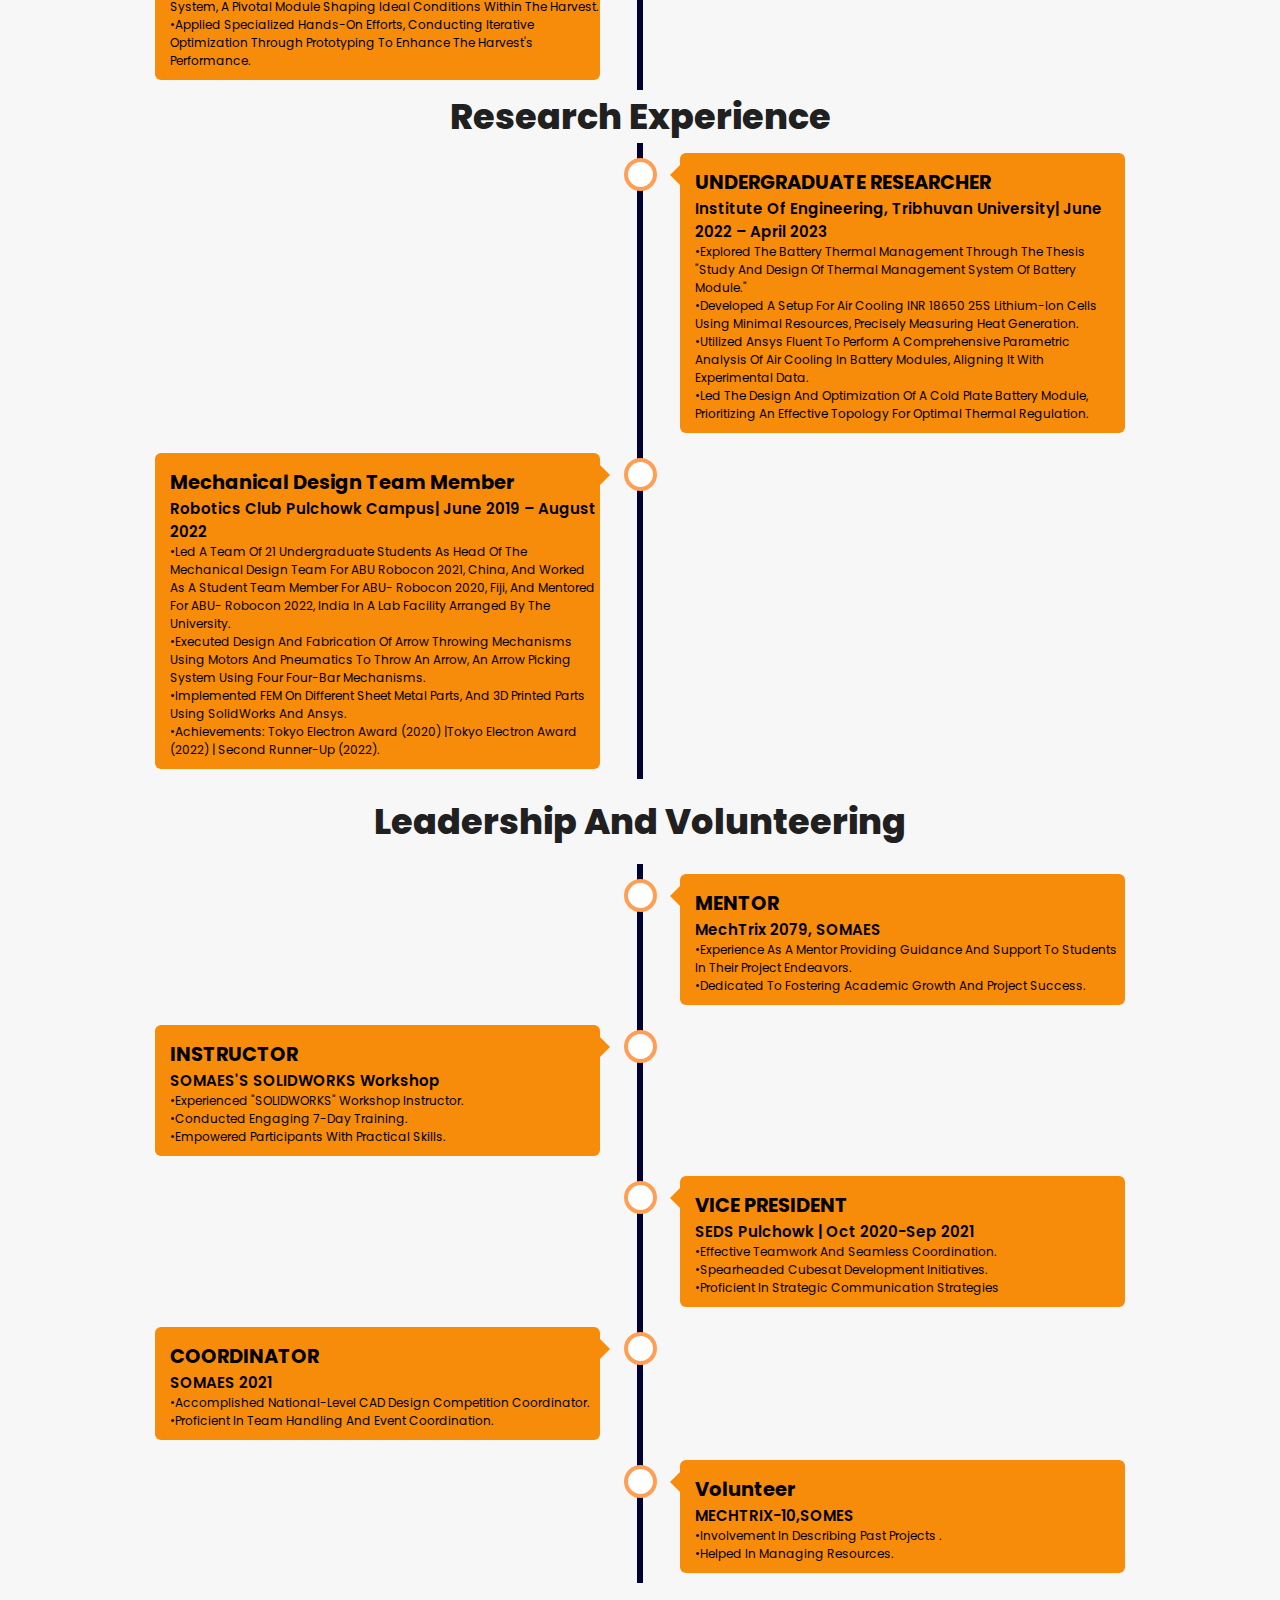
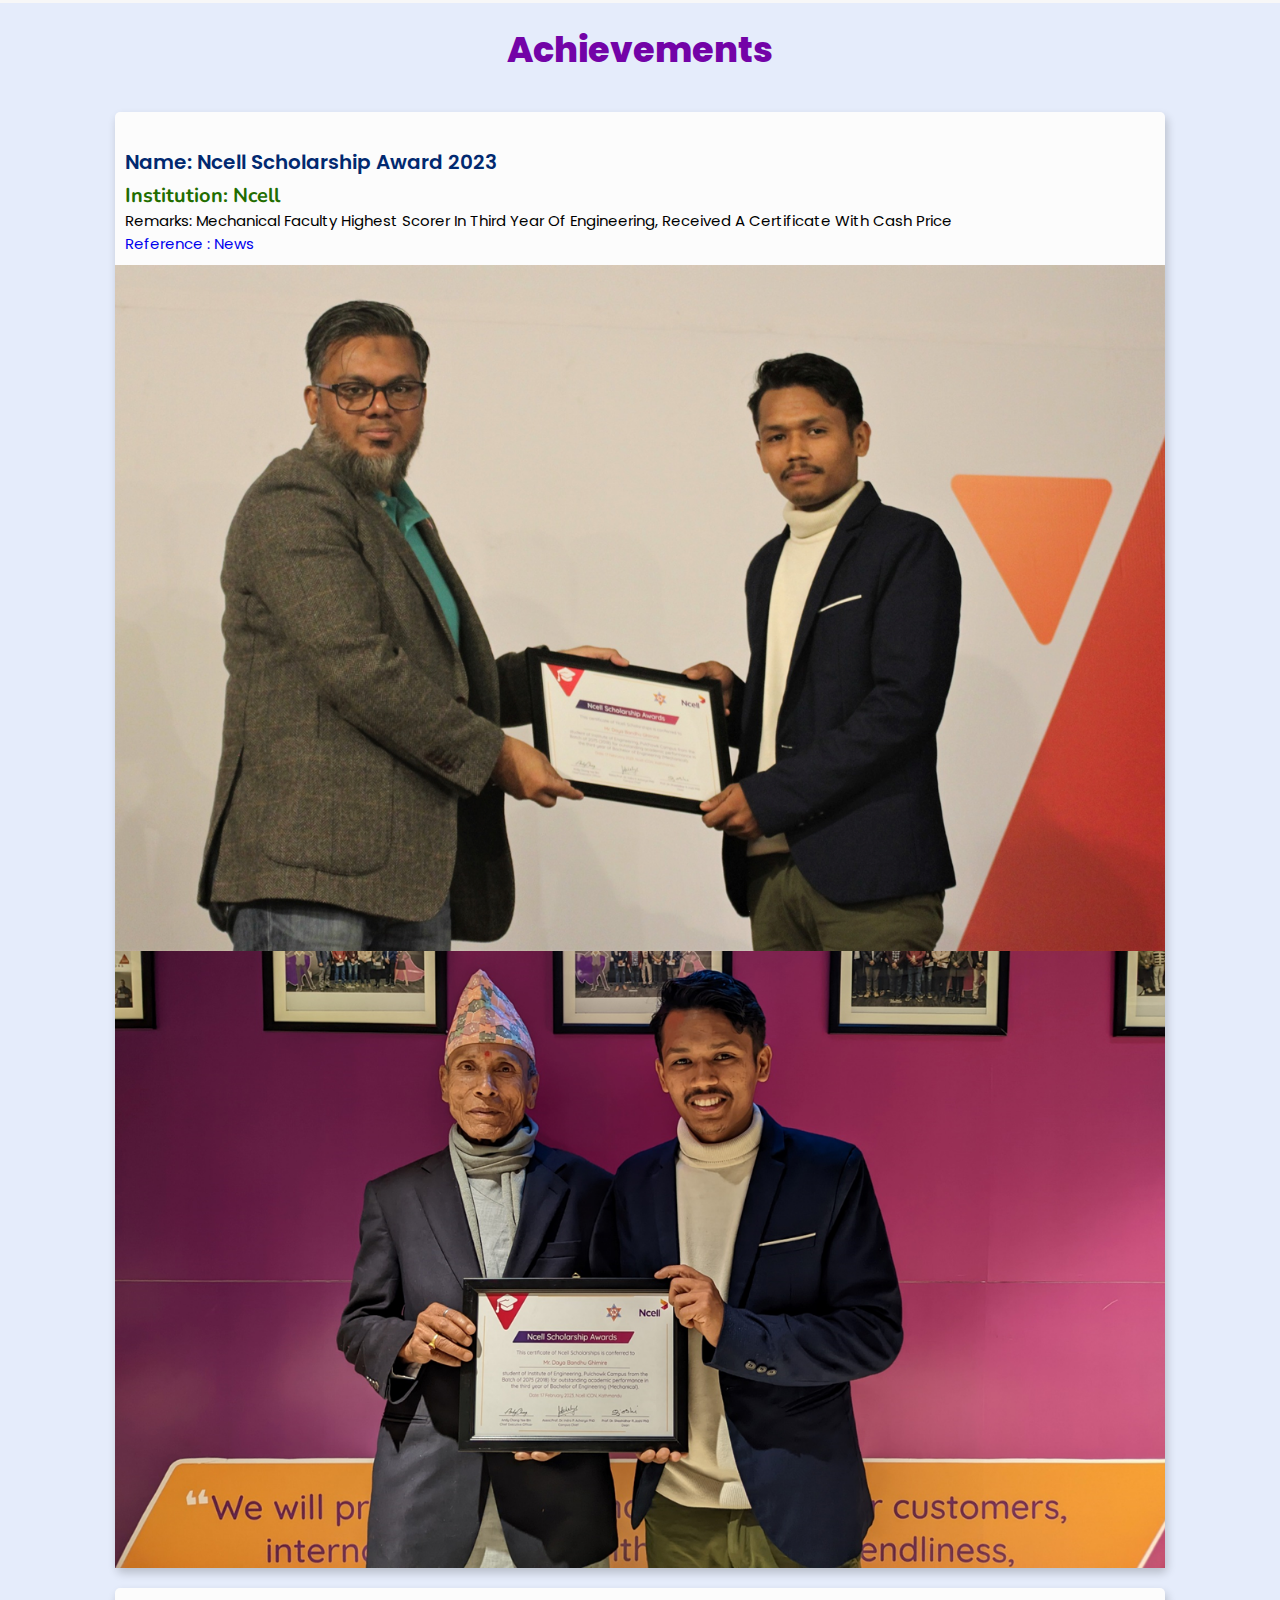
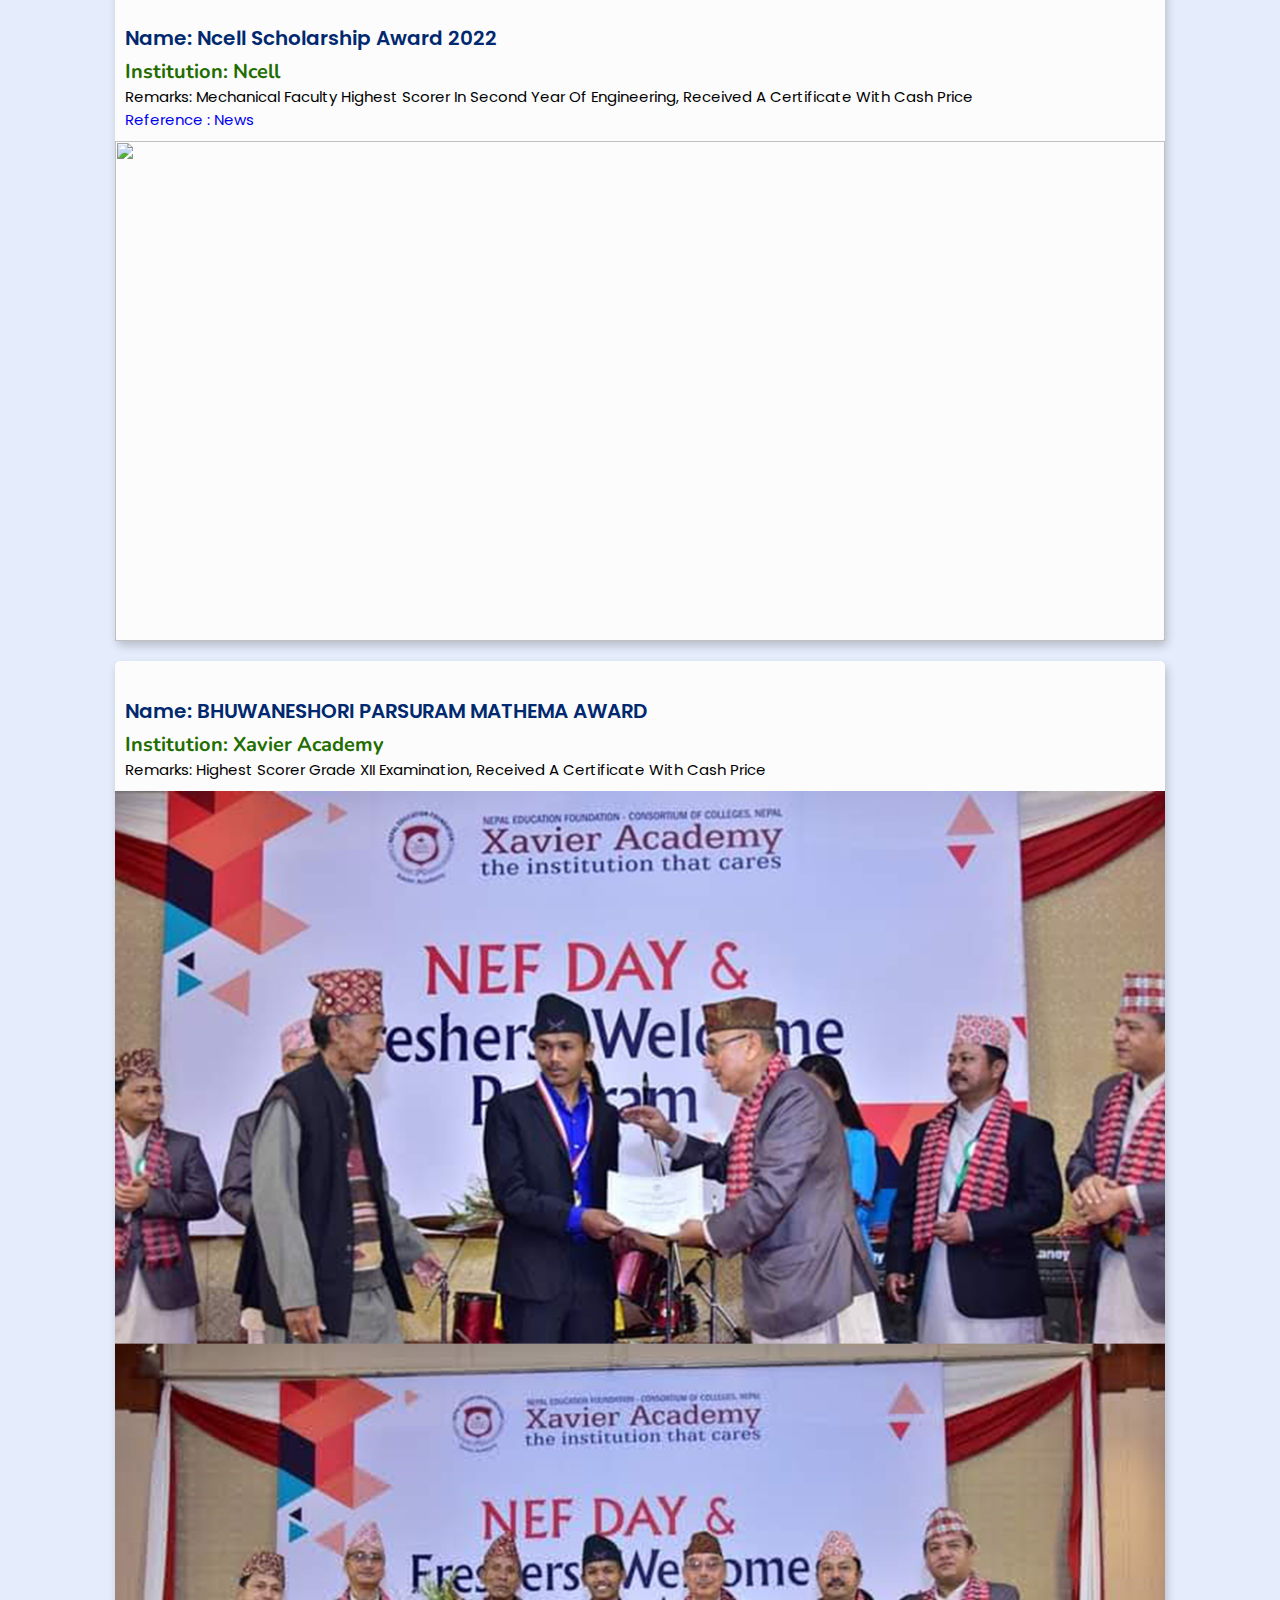
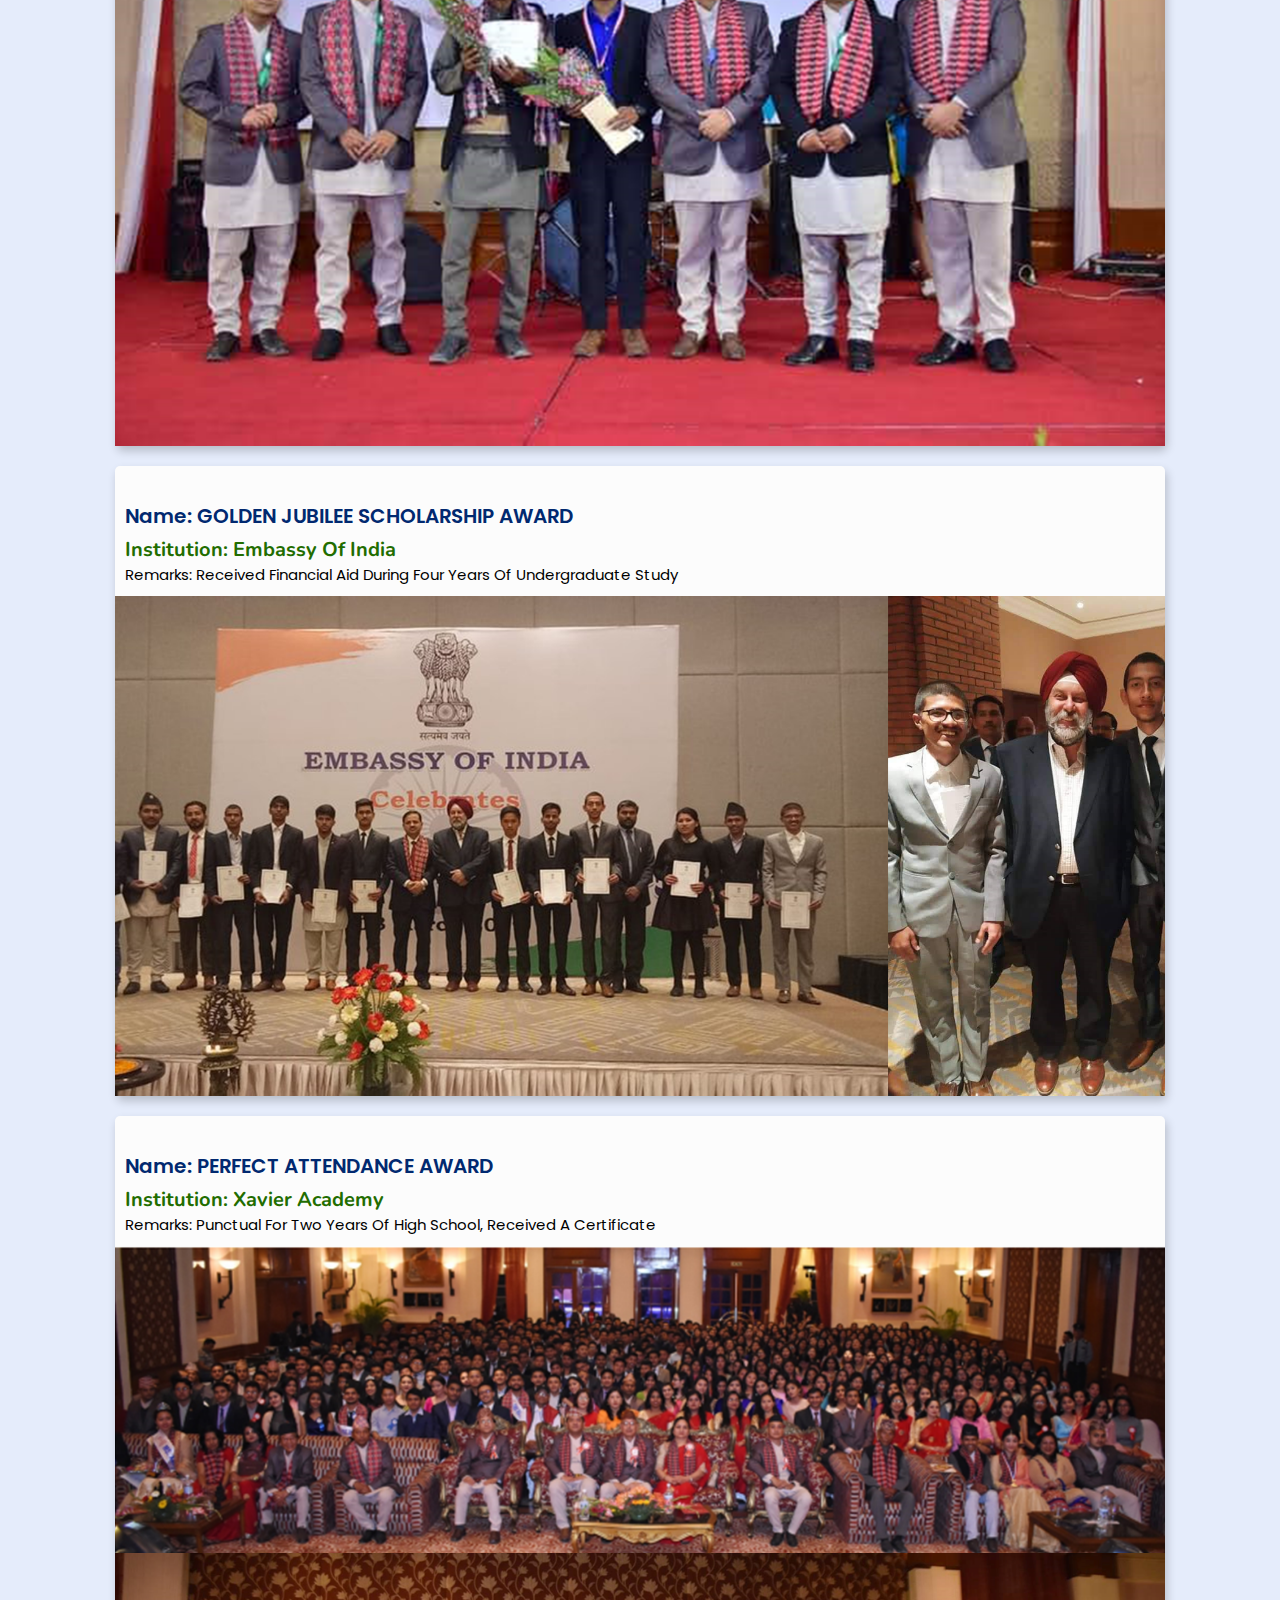
==== commit a55b619c: "Update index.html" ====
--- a/index.html
+++ b/index.html
@@ -79,7 +79,7 @@
         <h3>I'm Daya</h3>
         <span class="tag"></span>
         
-        <p>I have an immense passion for acquiring knowledge. Leveraging this quality, I try to tackle problems through innovative product design and scientific research to create impact. My profound passion and ambition have always fueled me toward my goals.<br> Being a mechanical engineering student from the Institute of Engineering, TU with an excellent academic track record,  I have also had professional experiences at multiple companies where I learned many technical and non-technical skills. Presently, I contribute at FabLab Nepal within Impact Hub Kathmandu.<br>
+        <p>I have an immense passion for problem-solving. Leveraging this quality, I try to tackle problems through innovative product design and scientific research to create impact. My profound passion and ambition have always fueled me toward my goals.<br> Being a mechanical engineering student from the Institute of Engineering, TU with an excellent academic track record,  I have also had professional experiences at multiple companies where I learned many technical and non-technical skills. Presently, I contribute at FabLab Nepal within Impact Hub Kathmandu.<br>
 <br>
 Explore my website to delve into my background and achievements. I'm enthusiastic about connecting and seeking collaborative growth opportunities.</p>
         
@@ -235,8 +235,12 @@
  <div class="box">
 <div class="box-container">
 <div class="box">
-       <h4> <span>Journal Article(under review):</span>"Parametric Study of Battery Module Cooling: Configuration Optimization Using Response Curve Method"  </h4>
-
+       <h4> <span>Journal Article:</span>"Ghimire, D. B., Maharjan, S., Neupane, S., & Uprety, A. (2024). Parametric study of battery module cooling: Configuration optimization using response curve method. Results in Engineering, 101729. https://doi.org/10.1016/j.rineng.2023.101729"  </h4>
+<div class="btns">
+    <div class="tag">
+        <a href="https://www.sciencedirect.com/science/article/pii/S2590123023008563?fbclid=IwAR1jnntzEkk38kkPBsa26KQtzl4HdF_JFw6cgCC-JYn-3zy0N_RccRLO72E" class="btn" target="_blank"><p>Publication: Click here<i class="fas fa-link"></i></a></p>
+ </div>
+ </div>
 </div>
  </div>
 <br>
@@ -258,7 +262,7 @@
 
 <div class="box-container">
 <div class="box">
-       <h4> <span>Undergraduate Thesis:</span>"Study And Design Of Thermal Management System Of Battery Module"  </h4>
+       <h4> <span>Undergraduate Thesis:</span>"Bandhu, D. (2023, April). STUDY AND DESIGN OF THERMAL MANAGEMENT SYSTEM OF LITHIUM-ION BATTERY MODULE."  </h4>
 <div class="btns">
     <div class="tag">
         <a href="https://elibrary.tucl.edu.np/handle/123456789/18878" class="btn" target="_blank"><p>Publication: Click here <i class="fas fa-link"></i></a></p>
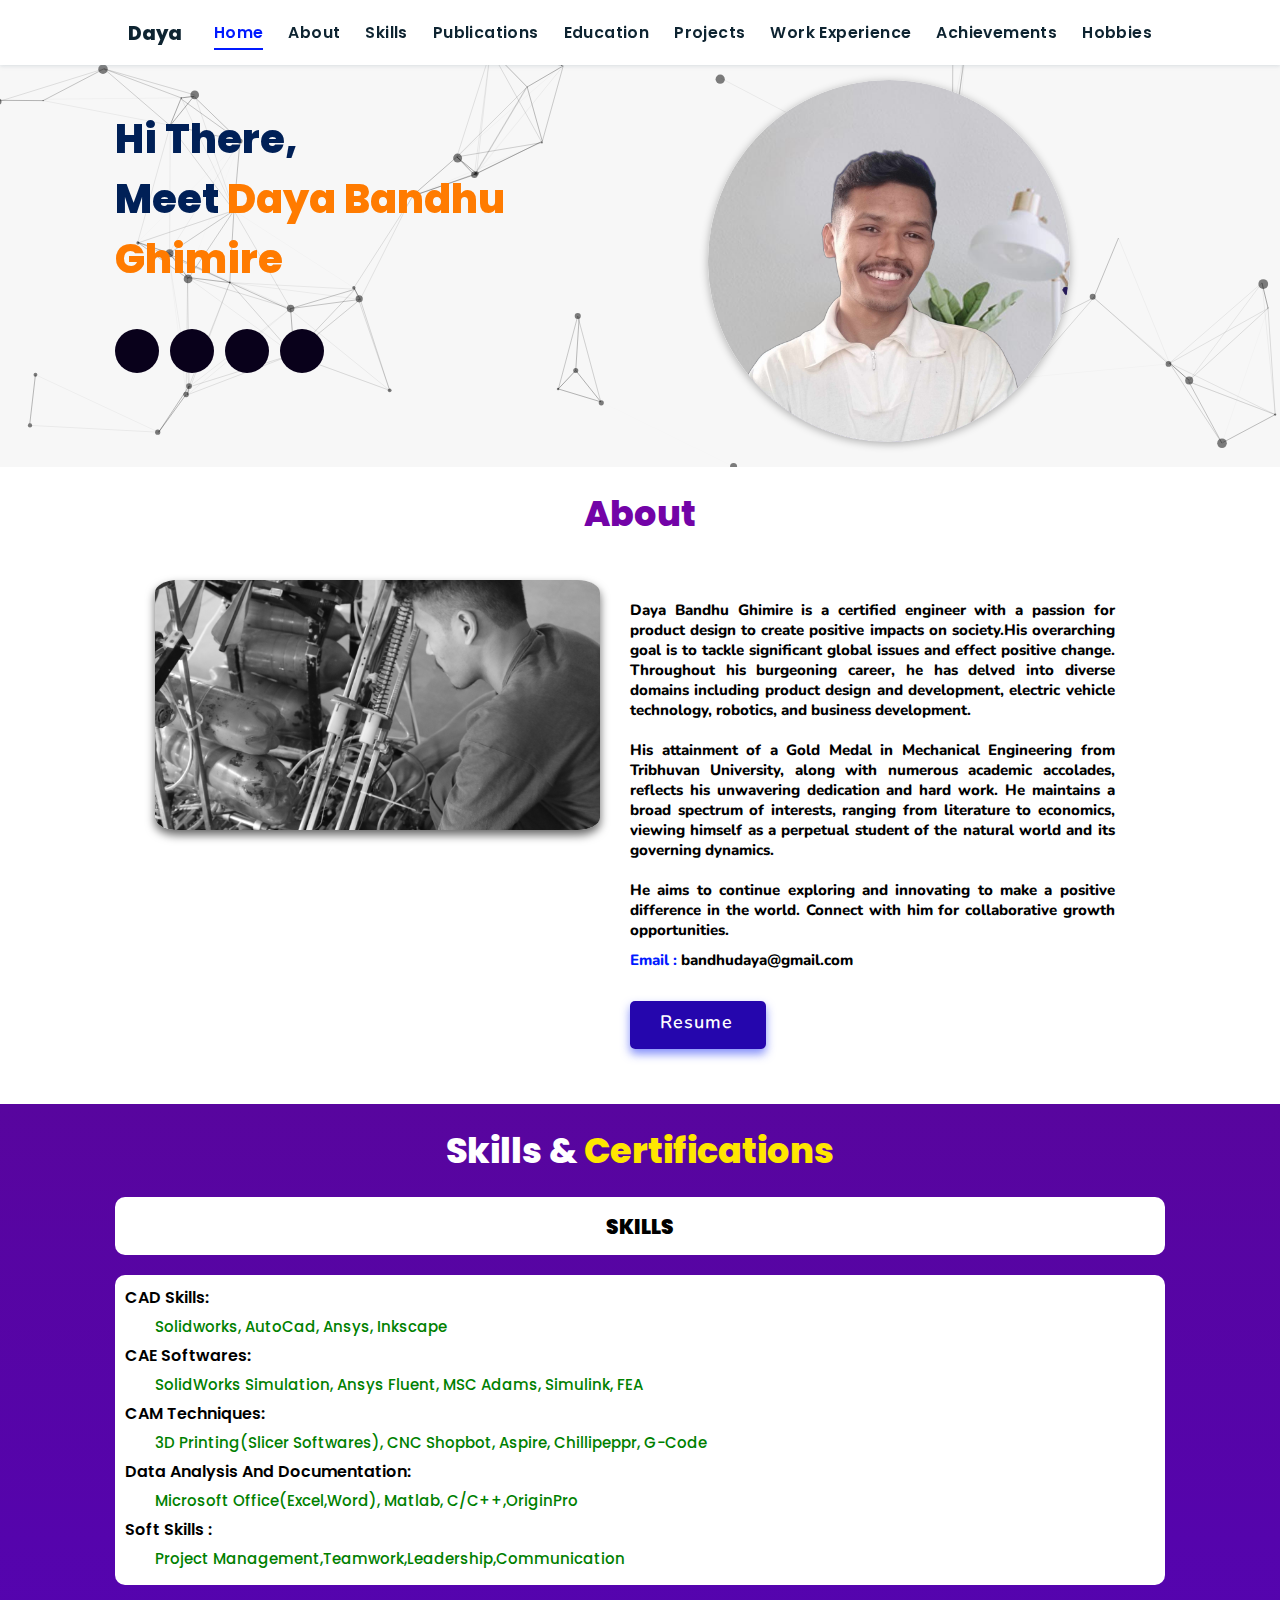
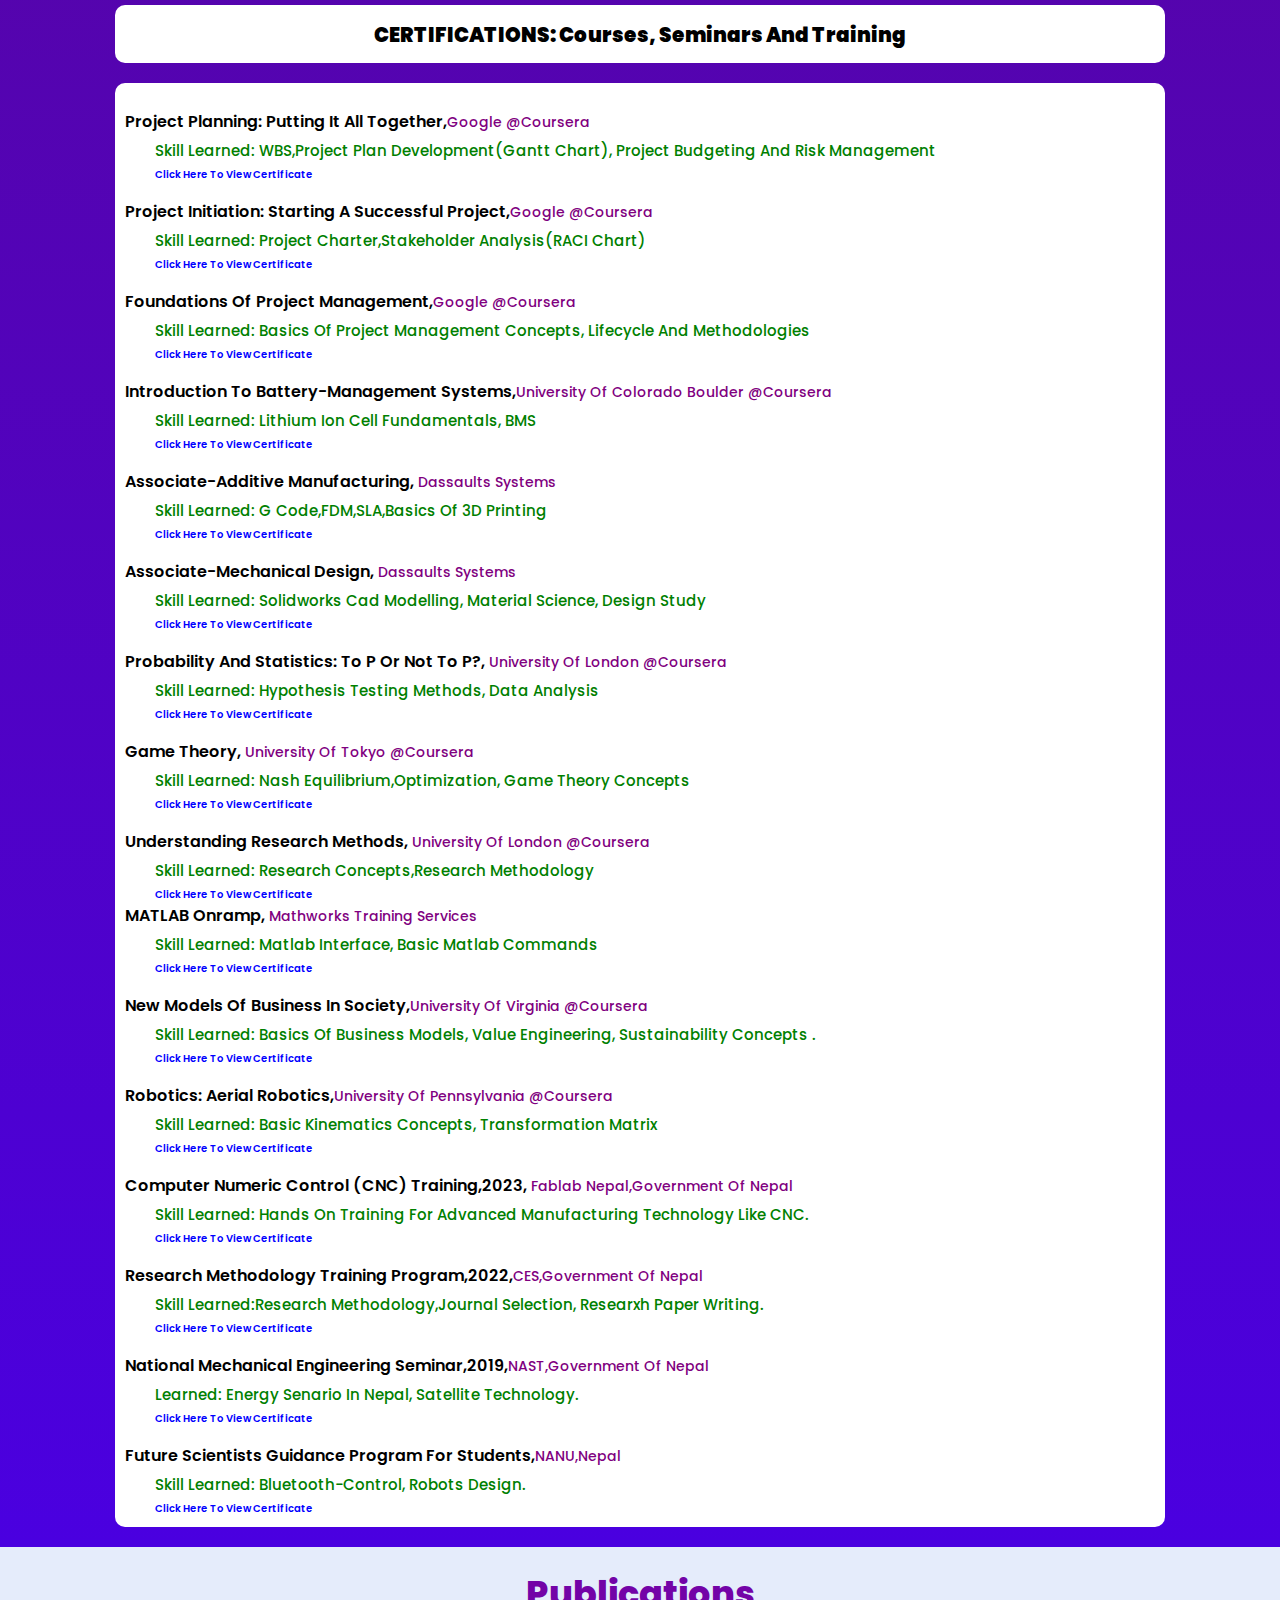
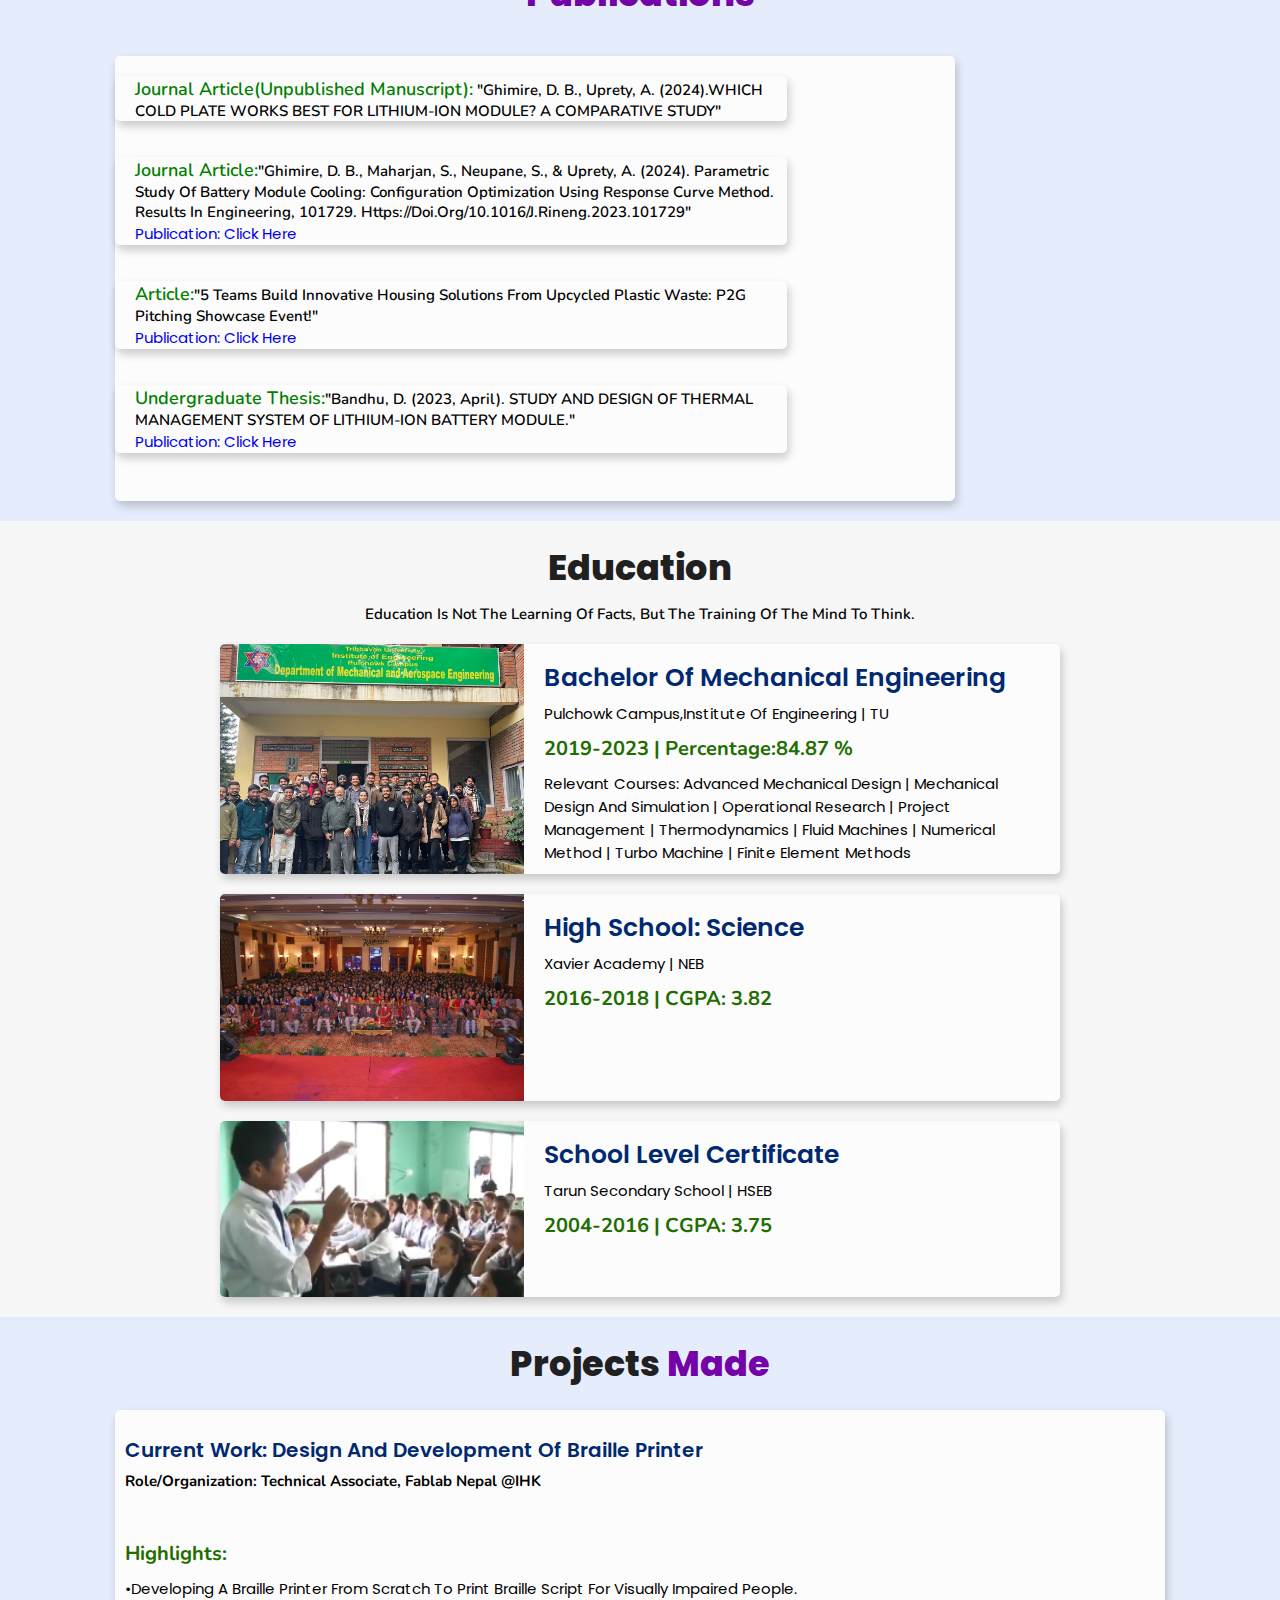
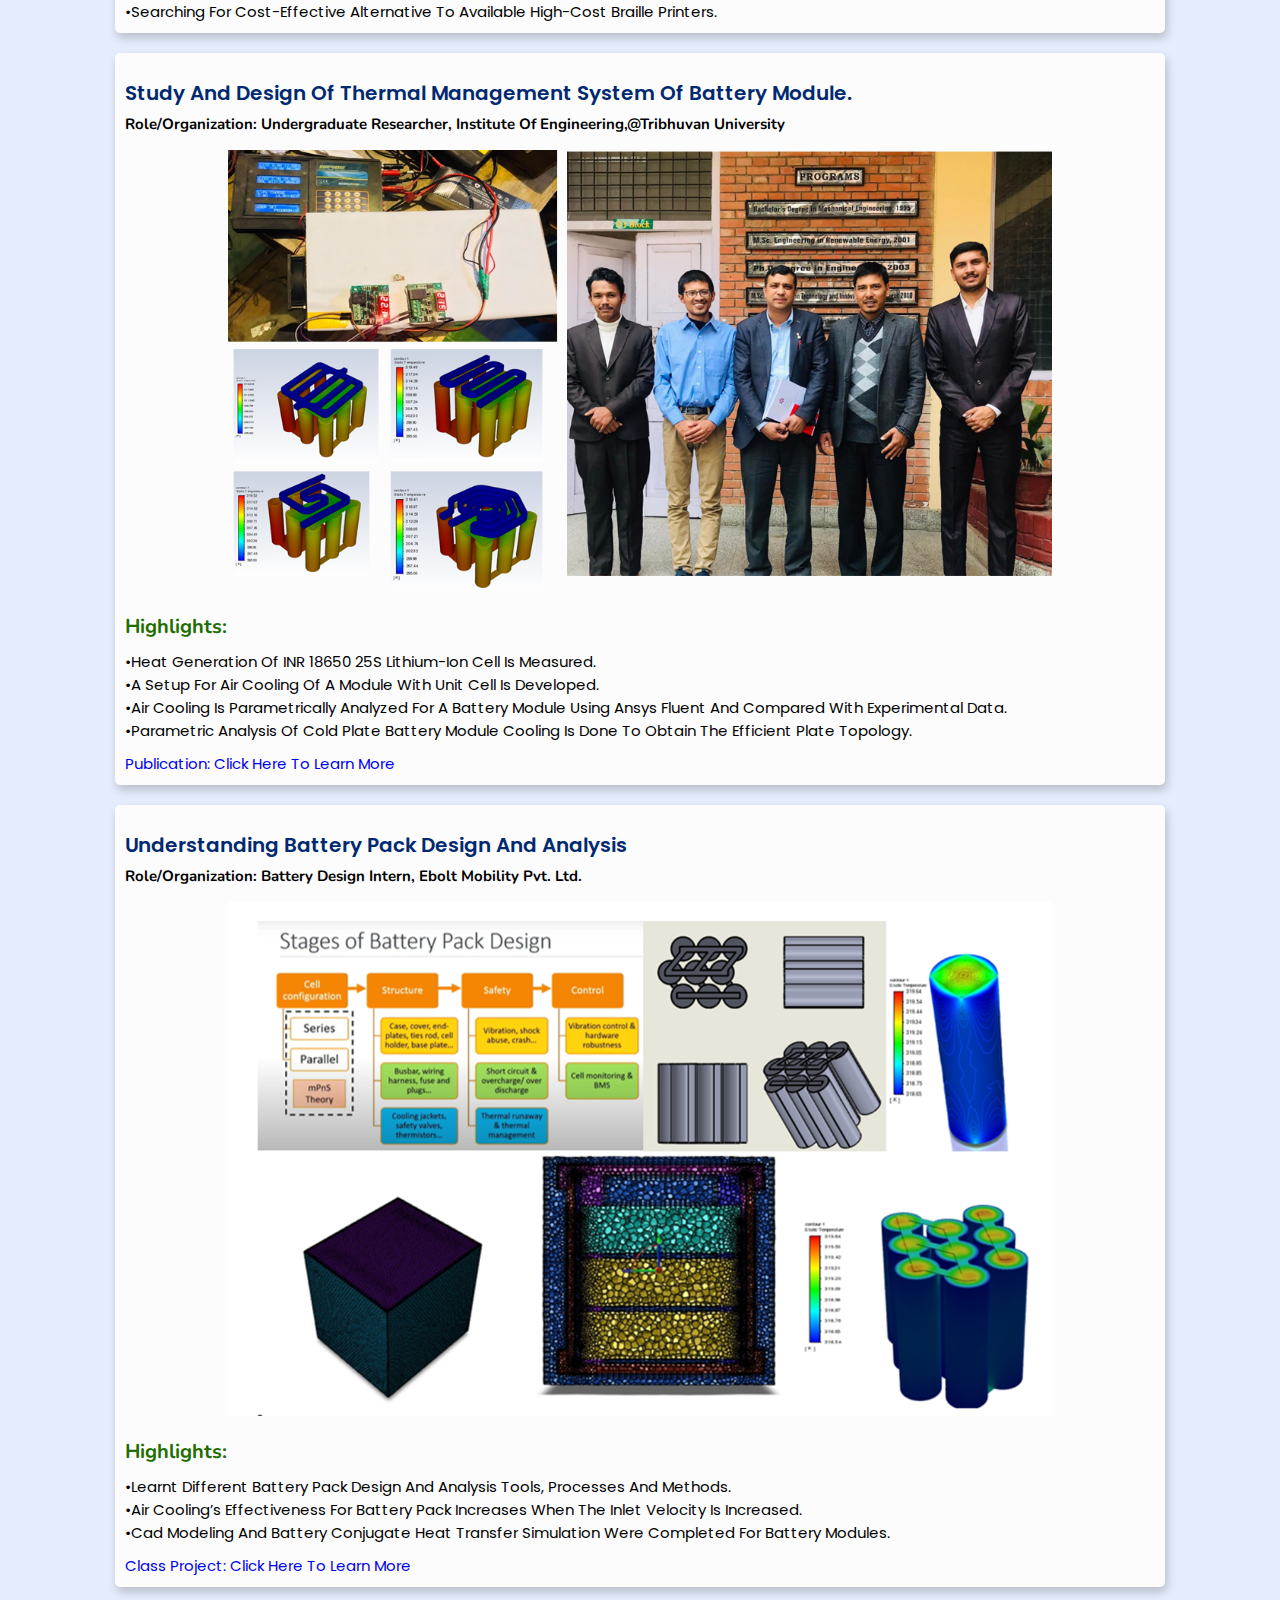
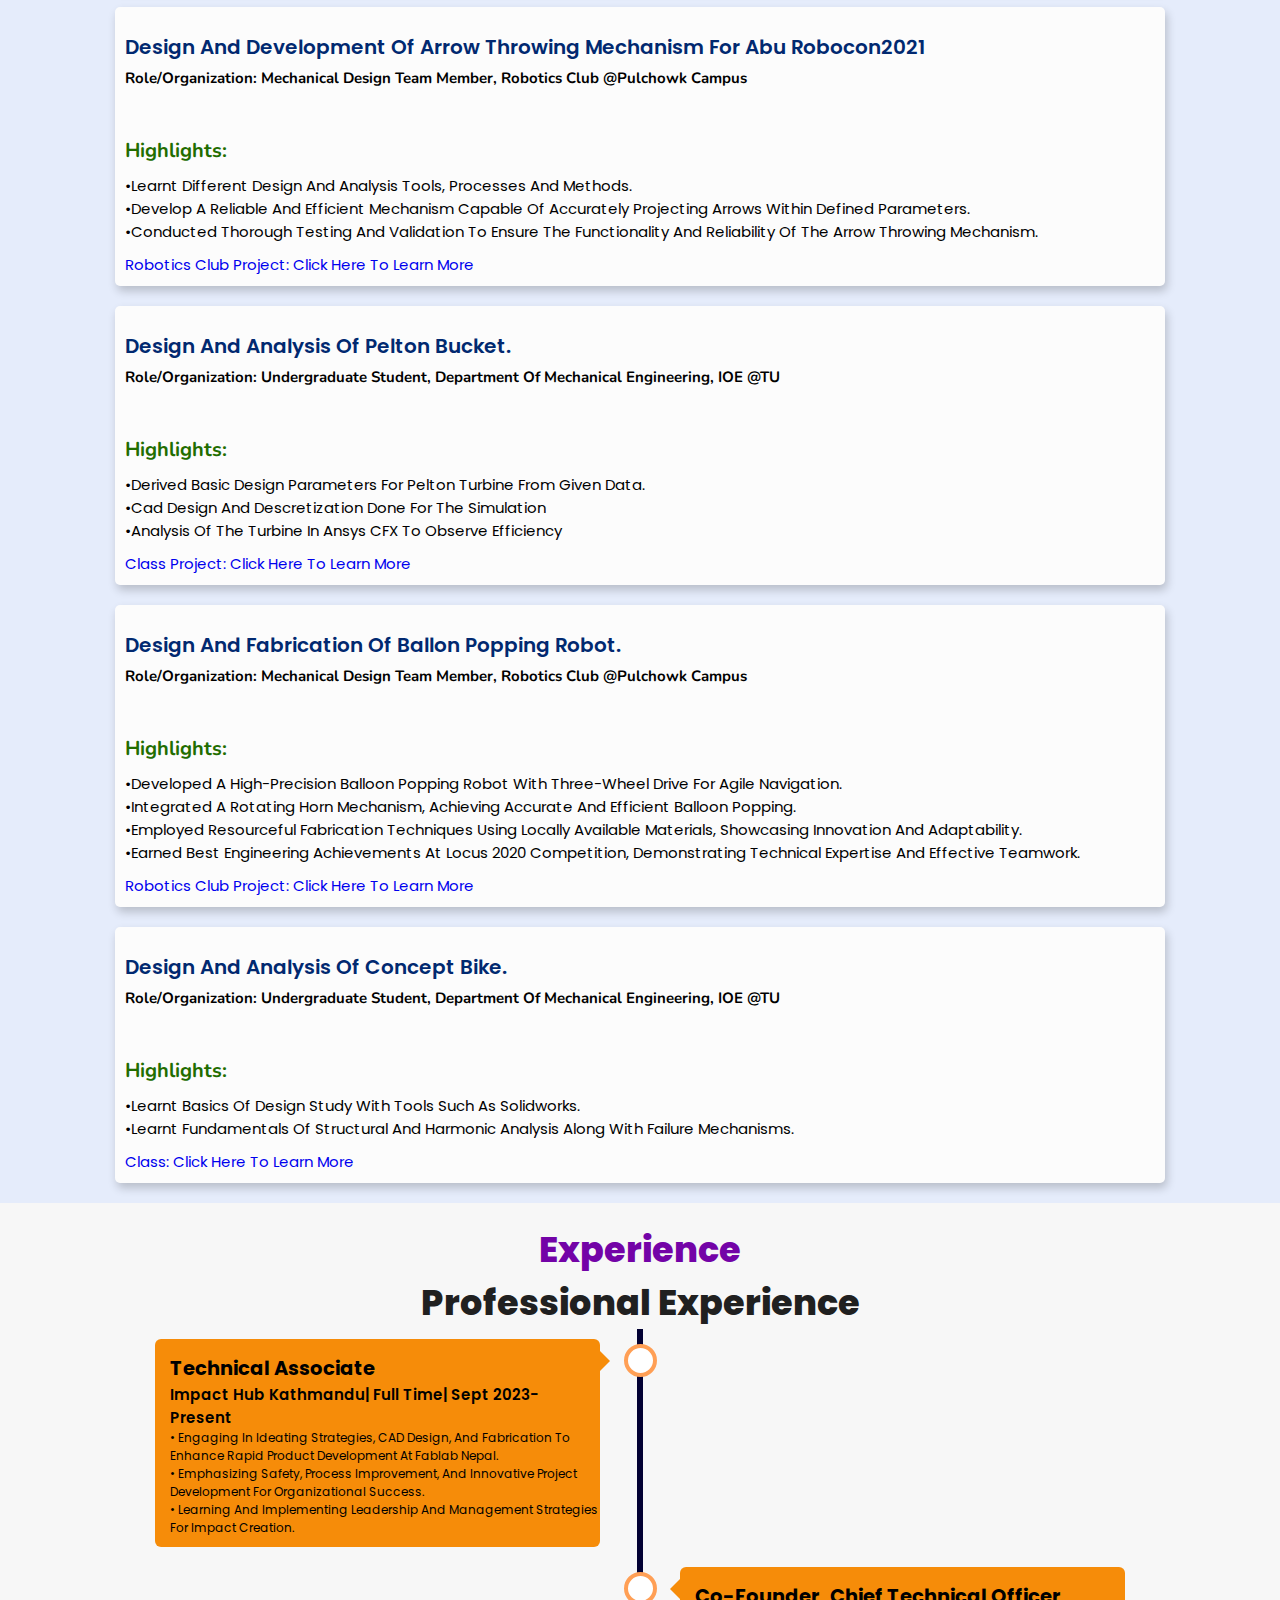
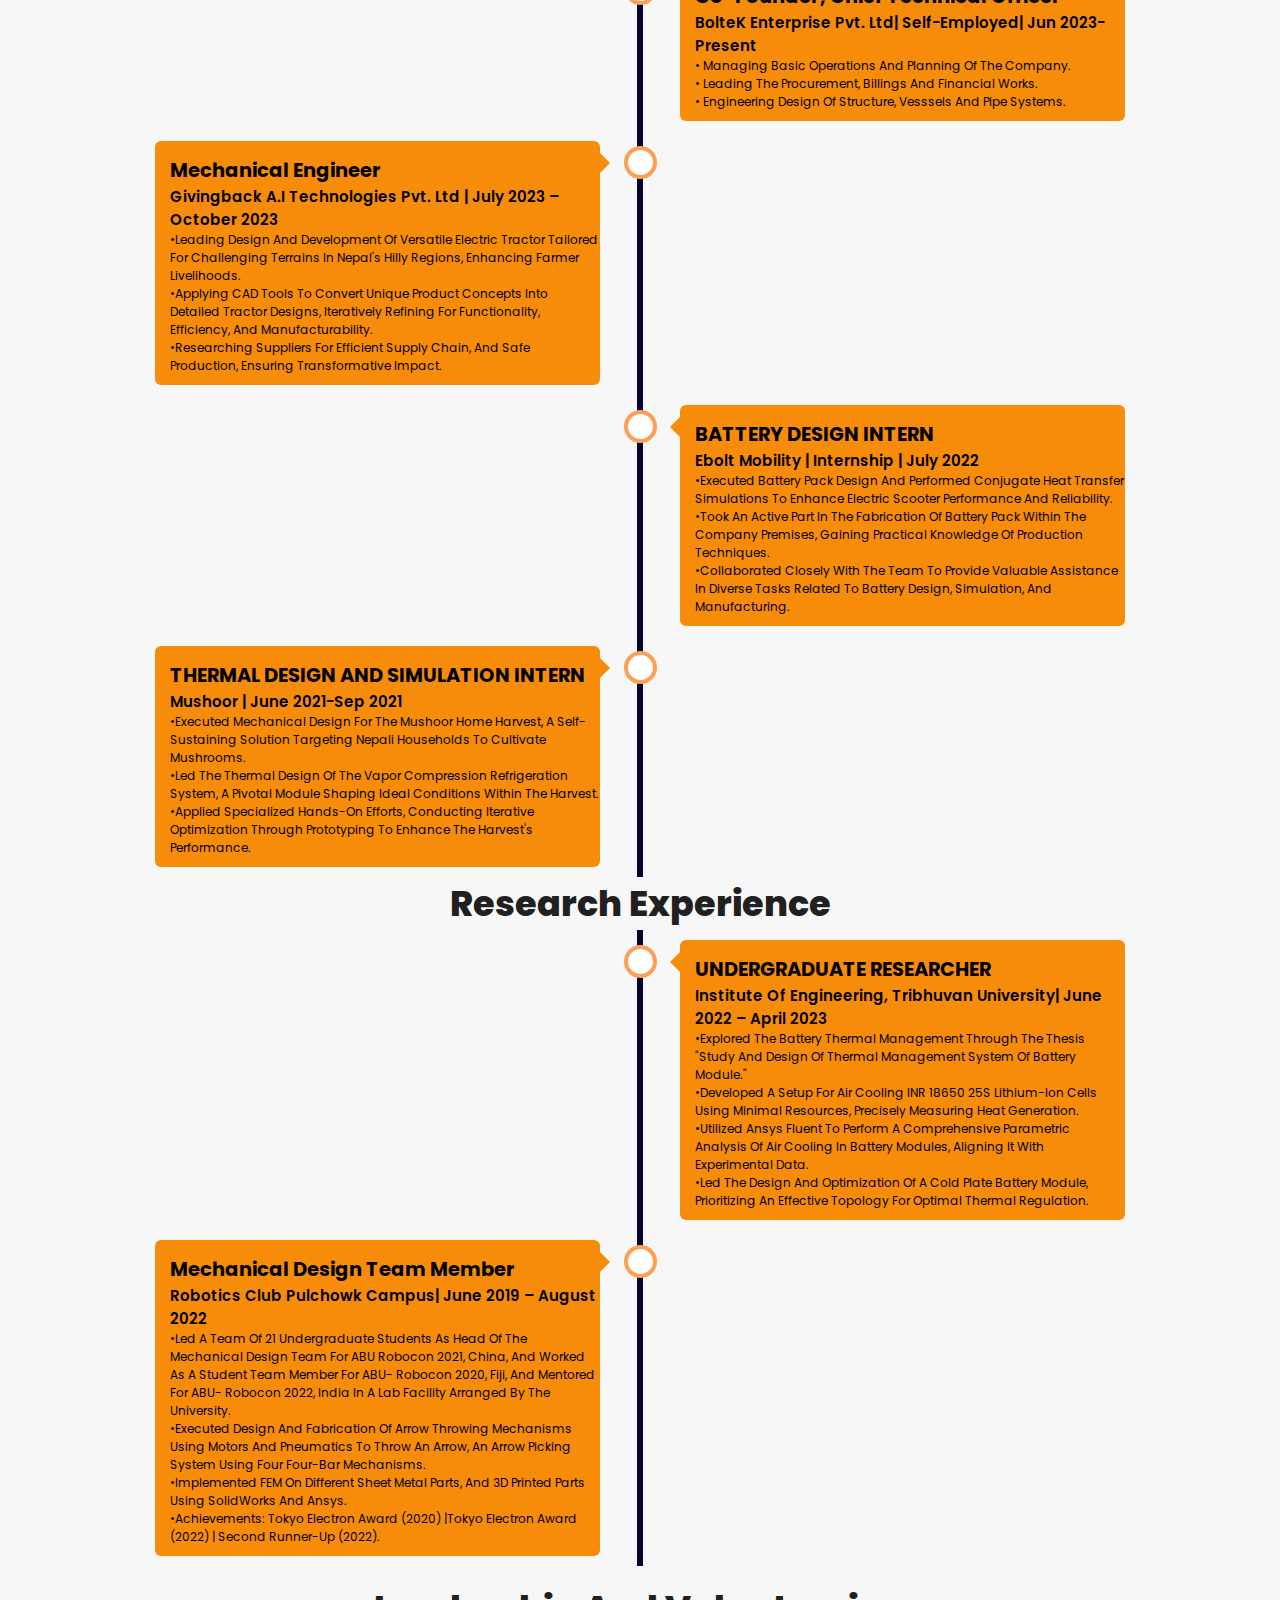
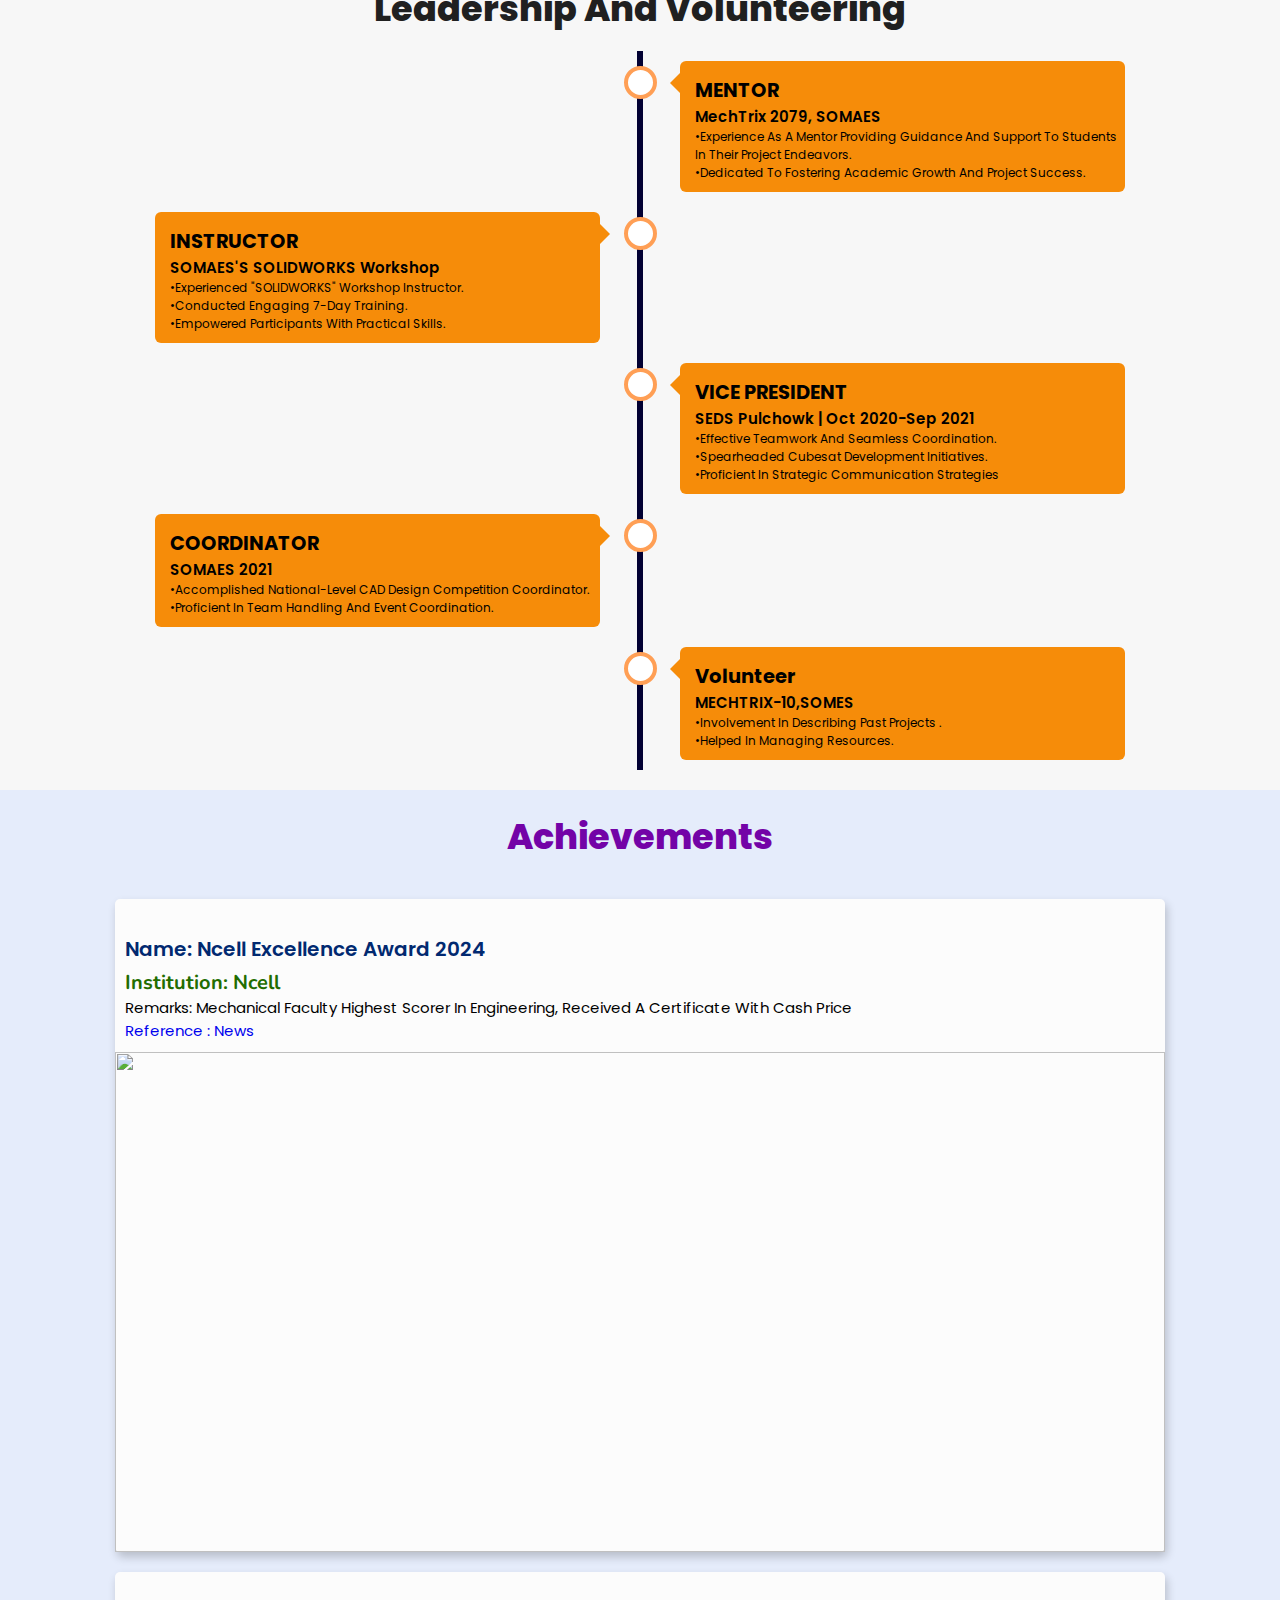
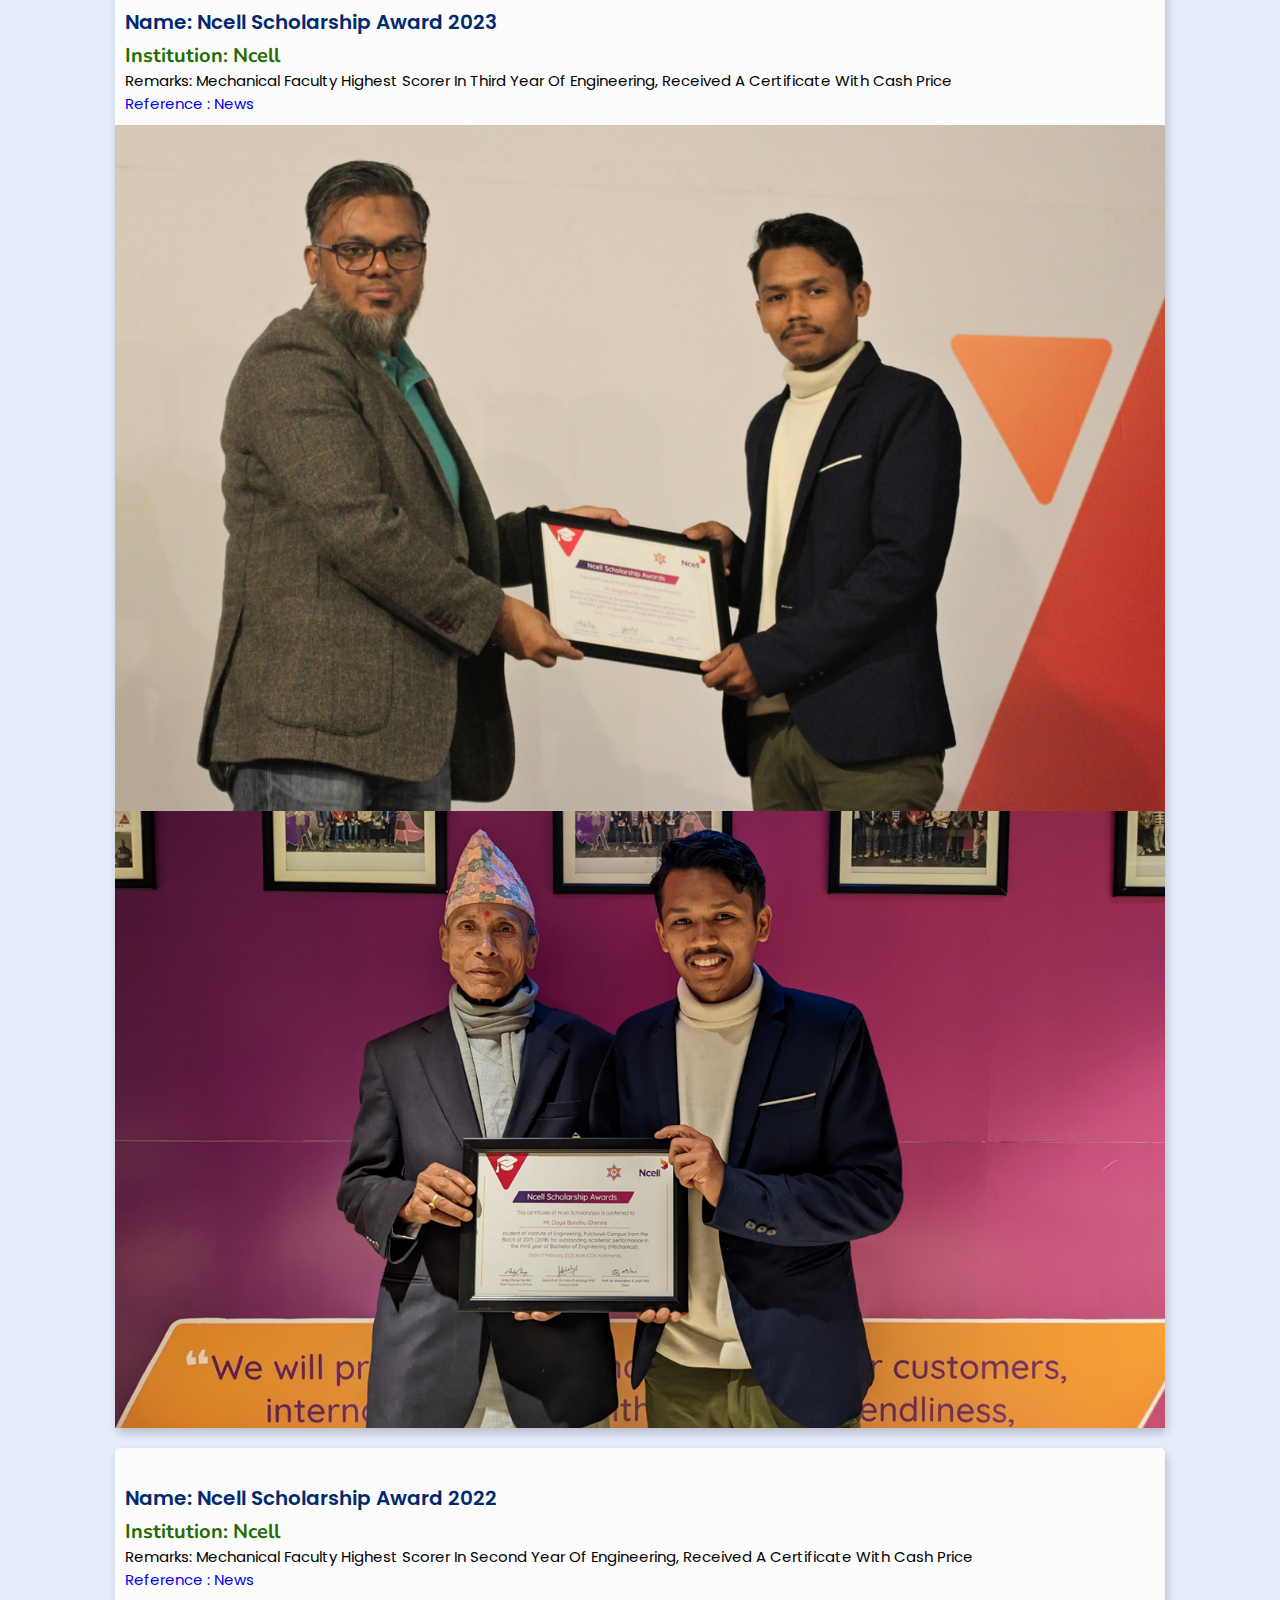
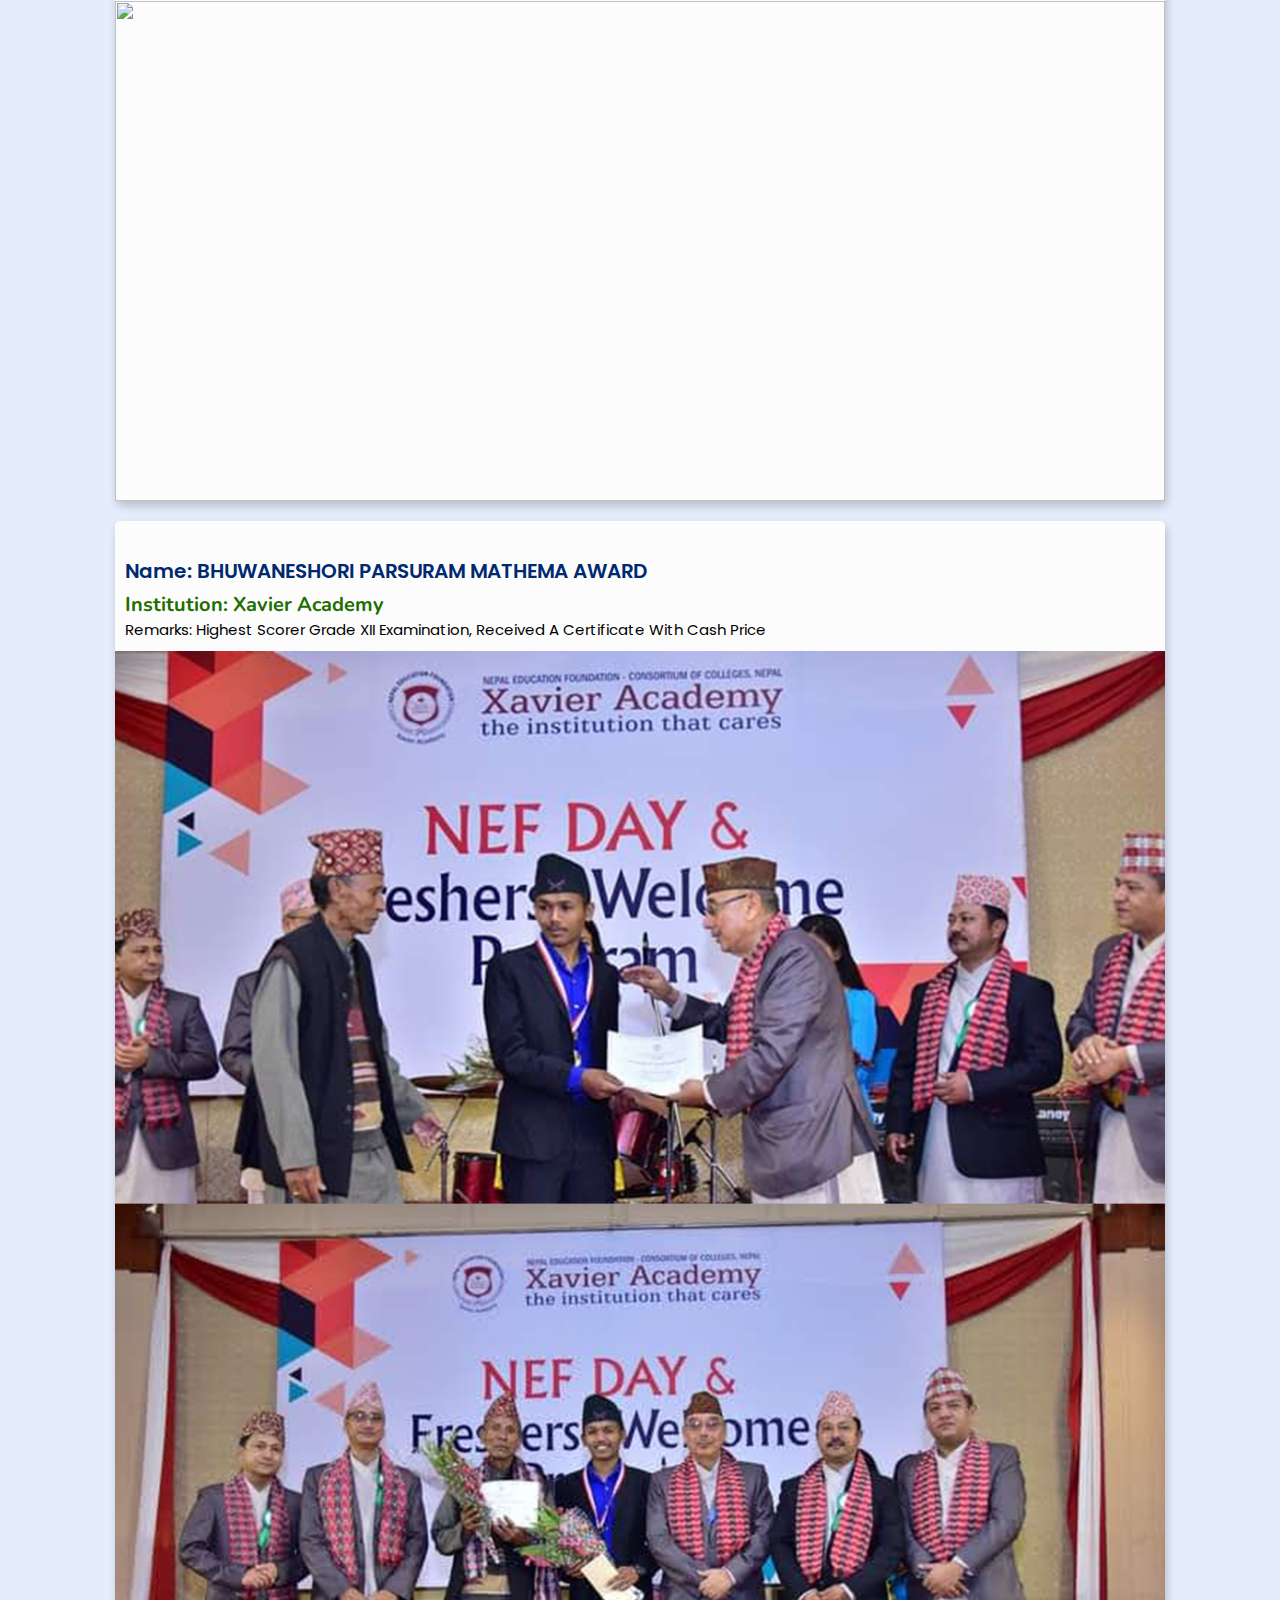
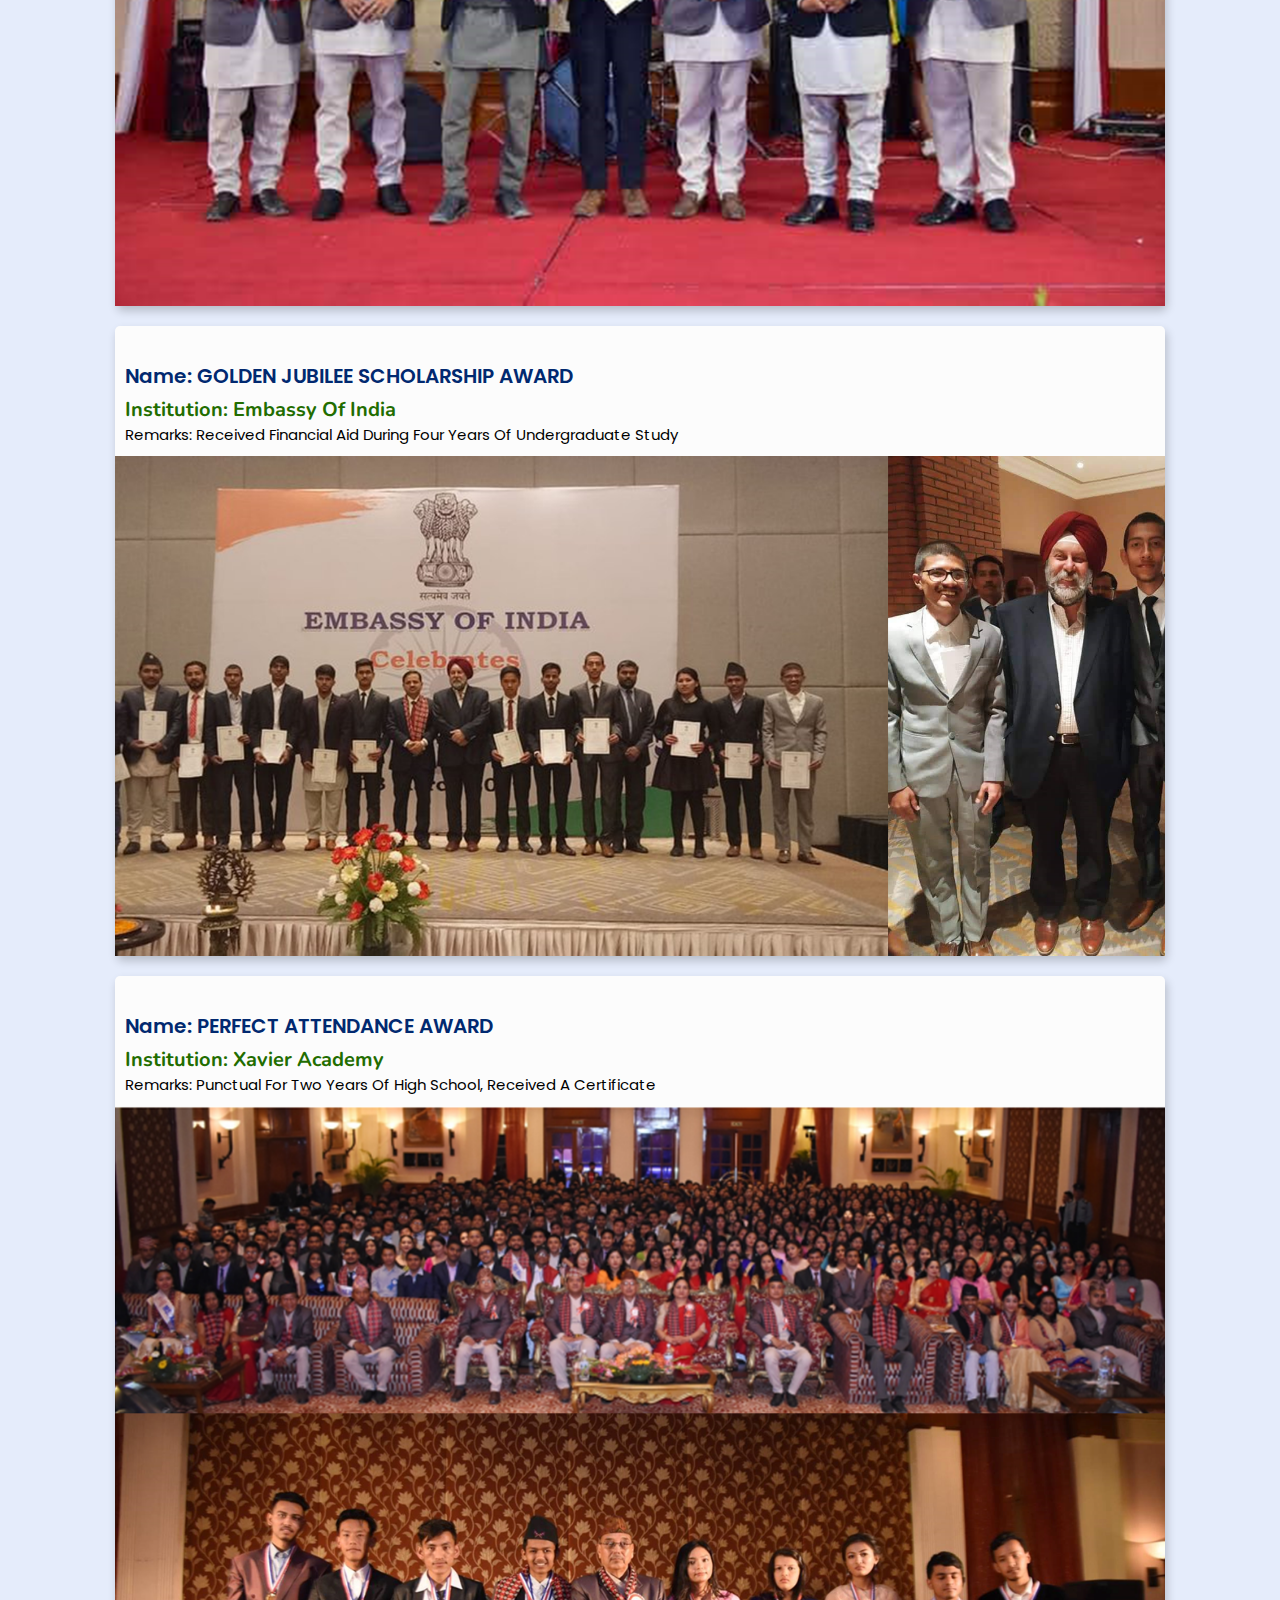
==== commit 6a438432: "Add files via upload" ====
--- a/index.html
+++ b/index.html
@@ -48,8 +48,8 @@
     <div id="particles-js"></div>
 
     <div class="content">
-    <h2>Hi There,<br/>  Meet <span>Daya Bandhu Ghimire</span> </h2>
-    <p>I am <span class="typing-text"></span></p>
+    <h2>Hi there,<br/>Meet <span>Daya Bandhu Ghimire</span> </h2>
+    <p> <span class="typing-text"></span></p>
     <div class="socials">
         <ul class="social-icons">
           <li><a class="linkedin" aria-label="LinkedIn" href="https://www.linkedin.com/in/daya-bandhu-ghimire-a996701b7/" target="_blank"><i class="fab fa-linkedin"></i></a></li> 
@@ -68,7 +68,7 @@
 
 <!-- about section starts -->
 <section class="about" id="about">
-    <h2 class="heading"><i class="fas fa-user-alt"></i> About <span>Me</span></h2>
+    <h2 class="heading"><i class="fas fa-user-alt"></i>  <span>About</span></h2>
     
     <div class="row">
 
@@ -76,12 +76,12 @@
         <img draggable="false" class="tilt" src="./assets/images/profile.jpg" alt="">
     </div>
     <div class="content">
-        <h3>I'm Daya</h3>
+        
         <span class="tag"></span>
         
-        <p>I have an immense passion for problem-solving. Leveraging this quality, I try to tackle problems through innovative product design and scientific research to create impact. My profound passion and ambition have always fueled me toward my goals.<br> Being a mechanical engineering student from the Institute of Engineering, TU with an excellent academic track record,  I have also had professional experiences at multiple companies where I learned many technical and non-technical skills. Presently, I contribute at FabLab Nepal within Impact Hub Kathmandu.<br>
-<br>
-Explore my website to delve into my background and achievements. I'm enthusiastic about connecting and seeking collaborative growth opportunities.</p>
+        <p>Daya Bandhu Ghimire is a certified engineer with a passion for product design to create positive impacts on society.His overarching goal is to tackle significant global issues and effect positive change. Throughout his burgeoning career, he has delved into diverse domains including product design and development, electric vehicle technology, robotics, and business development.<br><br> His attainment of a Gold Medal in Mechanical Engineering from Tribhuvan University, along with numerous academic accolades, reflects his unwavering dedication and hard work.
+He maintains a broad spectrum of interests, ranging from literature to economics, viewing himself as a perpetual student of the natural world and its governing dynamics.<br>
+<br>He aims to continue exploring and innovating to make a positive difference in the world. Connect with him for collaborative growth opportunities.<br></p>
         
         <div class="box-container">
             <!-- <div class="box">
@@ -149,10 +149,12 @@
 	<div class="btns">
         <div class="tag">	
 <br>
+
 <h4><span>Project Planning: Putting It All Together,</span>Google @Coursera</h4>
 <p>Skill Learned: WBS,Project Plan development(Gantt Chart), Project Budgeting and Risk Management</p>
 <a href="https://coursera.org/share/8134fdb711c40f59b06e4579cbf32f9b" class="btn" target="_blank"><h6> Click Here to View Certificate  <i class="fas fa-link"> </i><h6></a>
 <br>
+
 <h4><span>Project Initiation: Starting a Successful Project,</span>Google @Coursera</h4>
 <p>Skill Learned: Project Charter,Stakeholder analysis(RACI Chart) </p>
 <a href="https://coursera.org/share/391ce237168da980e3c12f51e1f4b499" class="btn" target="_blank"><h6> Click Here to View Certificate  <i class="fas fa-link"> </i><h6></a>
@@ -196,8 +198,6 @@
 <h4><span>Robotics: Aerial Robotics,</span>University of Pennsylvania @Coursera</h4>
 <p>Skill Learned: Basic kinematics concepts, Transformation matrix</p>
 <a href="https://coursera.org/share/9eb0905bc310422fa56db8c4a7305bd6" class="btn" target="_blank"><h6> Click Here to View Certificate  <i class="fas fa-link"> </i><h6></a>
-<br>
-<br>
 <br>
 <h4><span>Computer Numeric Control (CNC) Training,2023,</span> Fablab Nepal,Government of Nepal</h4>
  <p>Skill Learned: Hands on training for advanced manufacturing technology like CNC.</p>
@@ -231,8 +231,17 @@
  
          
  <div class="box-container">
-
- <div class="box">
+<div class="box">
+
+<div class="box-container">
+<div class="box">
+       <h4> <span>Journal Article(Unpublished manuscript):</span> "Ghimire, D. B., Uprety, A. (2024).WHICH COLD PLATE WORKS BEST FOR LITHIUM-ION MODULE? A COMPARATIVE STUDY"  </h4>
+
+</div>
+ </div>
+<br>
+
+
 <div class="box-container">
 <div class="box">
        <h4> <span>Journal Article:</span>"Ghimire, D. B., Maharjan, S., Neupane, S., & Uprety, A. (2024). Parametric study of battery module cooling: Configuration optimization using response curve method. Results in Engineering, 101729. https://doi.org/10.1016/j.rineng.2023.101729"  </h4>
@@ -781,6 +790,21 @@
 <h2 class="heading"><i class="fas fa-graduation-cap"></i><span> Achievements</span> </h2>
 <center>
 <br>
+<!--A9-->
+<div class="box-container">
+<div class="box">
+      <div class="content">
+      <h3>Name: Ncell Excellence Award 2024</h3>
+	<h4>Institution: Ncell </h4>
+     <p>Remarks: Mechanical Faculty Highest Scorer in Engineering, received a certificate with cash price </p>
+        <a href="https://www.nepalitelecom.com/2024/01/ncell-scholarship-and-excellence-awards-2023-winners-list.html" class="btn" target="_blank"><p>Reference : News <i class="fas fa-link"></i></a>
+ 
+      </div>
+      <div class="image">
+      <img draggable="false"src="assets/achiv/a9.png" alt="" />
+	</div> 
+</div> 
+</div> 
 <!--A8-->
 
 <div class="box-container">
@@ -789,7 +813,7 @@
       <h3>Name: Ncell Scholarship Award 2023</h3>
 	<h4>Institution: Ncell </h4>
      <p>Remarks: Mechanical Faculty Highest Scorer in Third Year of Engineering, received a certificate with cash price </p>
-        <a href="https://www.ncell.axiata.com/en/about/media-room/press-release/ncell-honours-ioe-students-with-scholarships-and-excellence-Achievements-for-outstanding-academic-performance" class="btn" target="_blank"><p>Reference : News <i class="fas fa-link"></i></a>
+        <a href="https://www.ncell.axiata.com/en/about/media-room/press-release/ncell-honours-ioe-students-with-scholarships-and-excellence-awards-for-outstanding-academic-performance" class="btn" target="_blank"><p>Reference : News <i class="fas fa-link"></i></a>
  
       </div>
       <div class="image">
--- a/assets/css/style.css
+++ b/assets/css/style.css
@@ -214,7 +214,7 @@
 	
 }
 .home .image img {
-  width: 75%;
+  width: 70%;
   margin-left: 6rem;
   margin-top: 6rem;
   align-items: center;
@@ -397,7 +397,7 @@
   text-align: justify;
   margin-top: 1rem;
   font-family: "Nunito";
-  font-weight: 600;
+  font-weight: 800;
   text-transform: none;
 }
 .about .row .content .box-container {
@@ -490,33 +490,32 @@
   position: relative;
   display: flex;
   flex-direction: column;
-  padding: 1rem;
   flex-wrap: wrap;
   flex: 1 1 70rem;
 }
 .skills .box-container .box .content h6 {
   font-size: 1rem;
   color: blue;
-  padding: 0.5rem 0;
-  font-weight: 600;
-  text-align: left;
-  margin-left: 0rem;
+  
+  font-weight: 600;
+  text-align: left;
+  margin-left: 3rem;
 }
 .skills .box-container .box .content h6 span{
   font-size: 1rem;
   color: black;
   padding: 0.5rem 0;
-  font-weight: 600;
-  text-align: left;
+  font-weight: 400;
+  text-align: right;
   margin-left: 0rem;
 }
 .skills .box-container .box .content h5 {
-  font-size: 1.8rem;
+  font-size: 1.5rem;
   color: green;
   padding: 0.5rem 0;
-  font-weight: 600;
-  text-align: left;
-  margin-left: 0rem;
+  font-weight: 500;
+  text-align: left;
+  margin-left: 3rem;
 }
 .skills .box-container .box .content h5 span{
   font-size: 2rem;
@@ -527,52 +526,48 @@
   margin-left: 0rem;
 }
 .skills .box-container .box .content h4 {
-  font-size: 2rem;
+  font-size: 1.4rem;
 color: purple;
-  padding: 0.5rem 0;
-  font-weight: 600;
+  font-weight: 500;
   text-align: left;
   margin-left: 0rem;
 }
 .skills .box-container .box .content h4 span{
+  font-size: 1.6rem;
+  color: black;
+  font-weight: 600;
+  text-align: left;
+  margin-left: 0rem;
+}
+.skills .box-container .box .content h3 {
+  font-size: 2.5rem;
+  color: black;
+  font-weight: 800;
+  text-align: center;
+  margin-left: 0rem;
+}
+.skills .box-container .box .content h3 span{
   font-size: 2rem;
   color: black;
+  font-weight: 1000;
+  text-align: center;
+  margin-left: 0rem;
+}
+.skills .box-container .box .content p {
+  font-size: 1.5rem;
+  color: green;
   padding: 0.5rem 0;
-  font-weight: 600;
-  text-align: left;
-  margin-left: 0rem;
-}
-.skills .box-container .box .content h3 {
-  font-size: 3rem;
+  font-weight: 500;
+  text-align: left;
+  margin-left: 3rem;
+}
+.skills .box-container .box .content p span{
+  font-size: 1.5rem;
   color: black;
   padding: 0.5rem 0;
   font-weight: 600;
-  text-align: center;
-  margin-left: 0rem;
-}
-.skills .box-container .box .content h3 span{
-  font-size: 3rem;
-  color: black;
-  padding: 0.5rem 0;
-  font-weight: 600;
-  text-align: center;
-  margin-left: 0rem;
-}
-.skills .box-container .box .content p {
-  font-size: 1.5rem;
-  color: green;
-  padding: 0.5rem 0;
-  font-weight: 600;
-  text-align: left;
-  margin-left: 0rem;
-}
-.skills .box-container .box .content p span{
-  font-size: 1.5rem;
-  color: black;
-  padding: 0.5rem 0;
-  font-weight: 600;
-  text-align: left;
-  margin-left: 0rem;
+  text-align: left;
+  margin-left: 3rem;
 }
 
 
@@ -739,10 +734,12 @@
 }
 /* education media queries ends*/
 /* education section ends */
+
+
 /*publications section starts*/ 
 .publications {
   background: #e5ecfb;
-  min-height: 20vh;
+  min-height: 5vh;
   
 }
 .publications .qoute {
@@ -755,15 +752,15 @@
 .publications .box-container {
   
   
-  justify-content: center;
-  align-items: left;
+  justify-content: left;
+  align-items: center;
   flex-direction: column;
-  width: 100%;
+  
 }
 .publications .box-container .box {
   display: flex;
   flex-direction: column;
-  width: auto;
+  width: 80%;
   margin-left: 0rem;
   height: auto;
   border-radius: 0.5rem;
@@ -809,33 +806,33 @@
 }
 .publications .box-container p {
   font-size: 1.5rem;
-  margin-top: 1rem;
-  text-align: left;
+  text-align: left;
+  margin-left: 2rem;
 }
 .publications .box-container h4 {
-  font-size: 2rem;
+  font-size: 1.5rem;
   color: black;
   text-align: left;
   margin-top: 1px;
   font-family: "Nunito", sans-serif;
-  font-weight: 700;
-  margin-left: 1rem;
+  font-weight: 600;
+  margin-left: 2rem;
 
 }
 .publications .box-container h4 span {
-  font-size: 2rem;
+  font-size: 1.8rem;
   color: green;
   text-align: left;
   margin-top: 1px;
   font-family: "Nunito", sans-serif;
-  font-weight: 700;
-  margin-left: 1rem;
+  font-weight: 1200;
+  margin-left: 0rem;
 
 }
 
 
 /* publications media queries starts*/
-@media screen and (max-width: 600px) {
+@media screen and (max-width: 800px) {
   .publications .box-container .box {
     flex-direction: column;
     width: 100%;
@@ -859,7 +856,7 @@
   }
   .publications .btns {
     margin-top: 2rem;
-    margin-left: 1rem;
+    margin-left: 0rem;
     margin-right: 1rem;
     flex-wrap: wrap;
   }
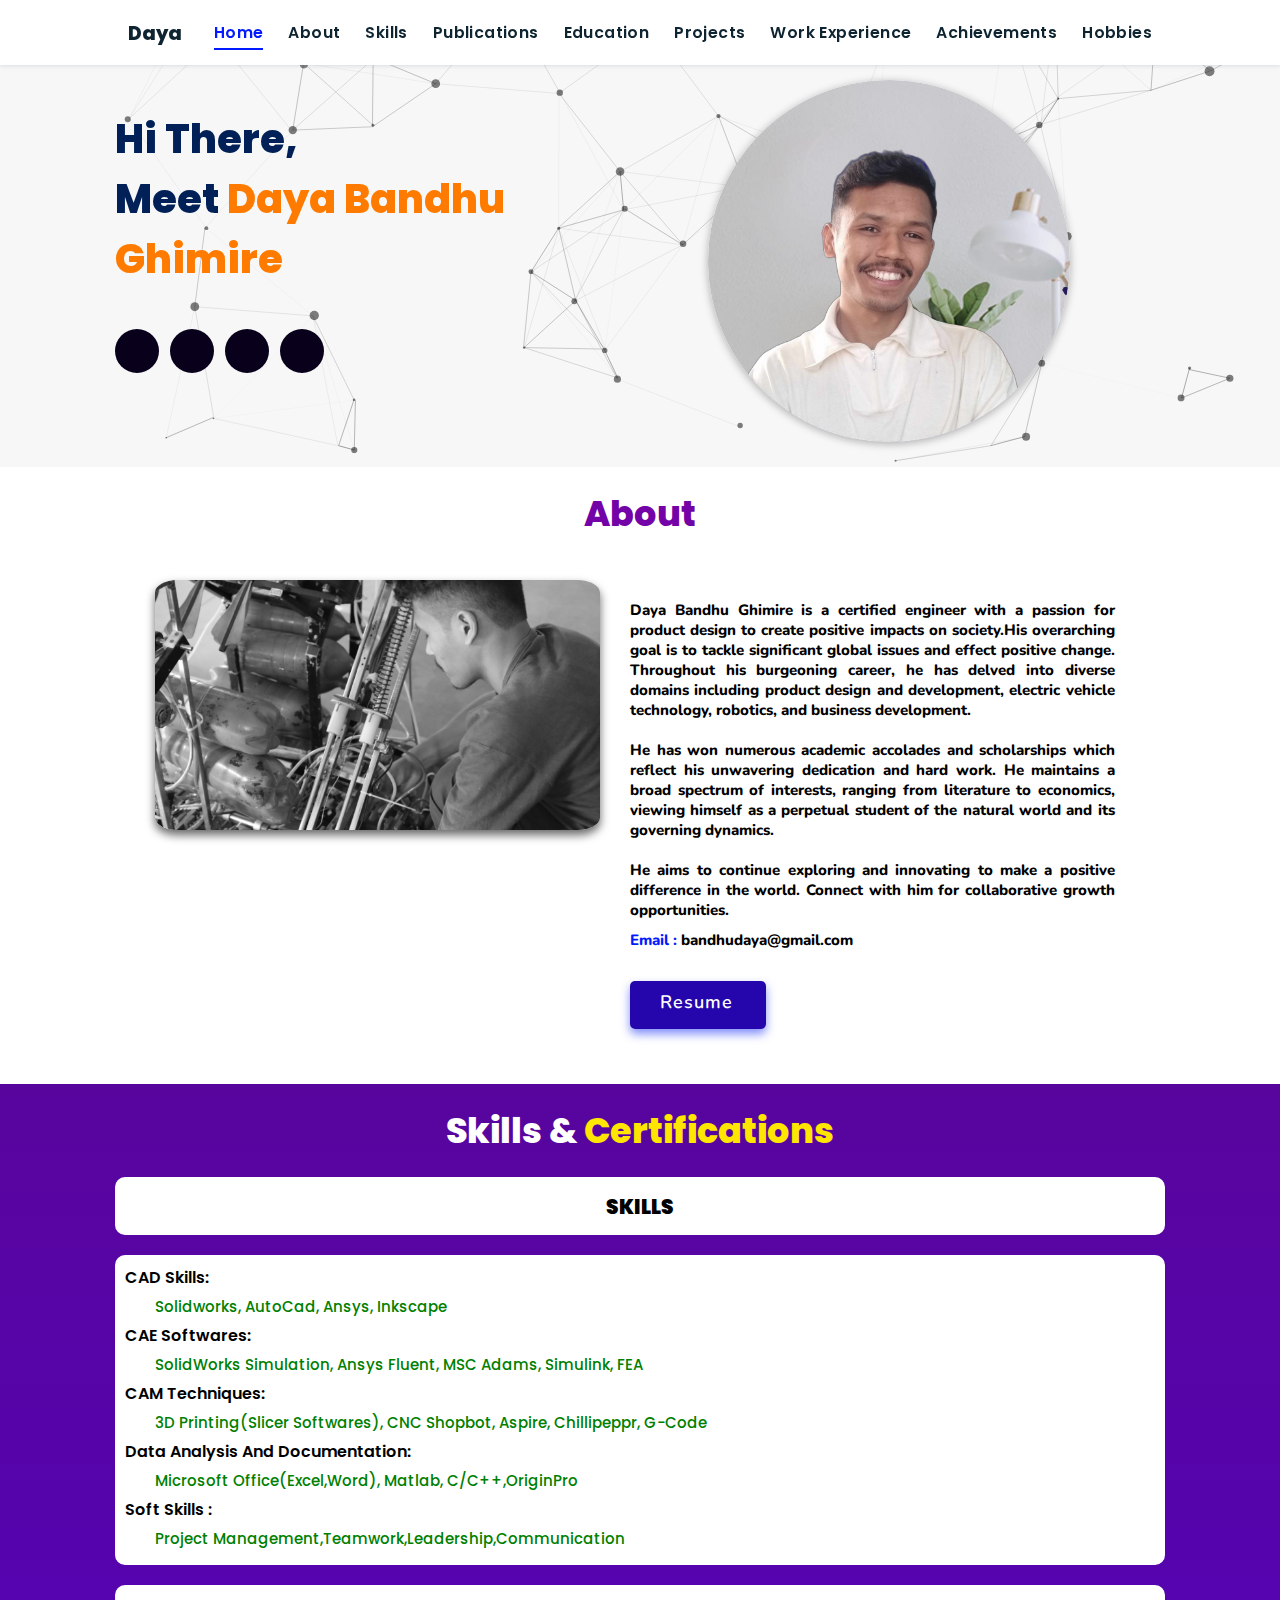
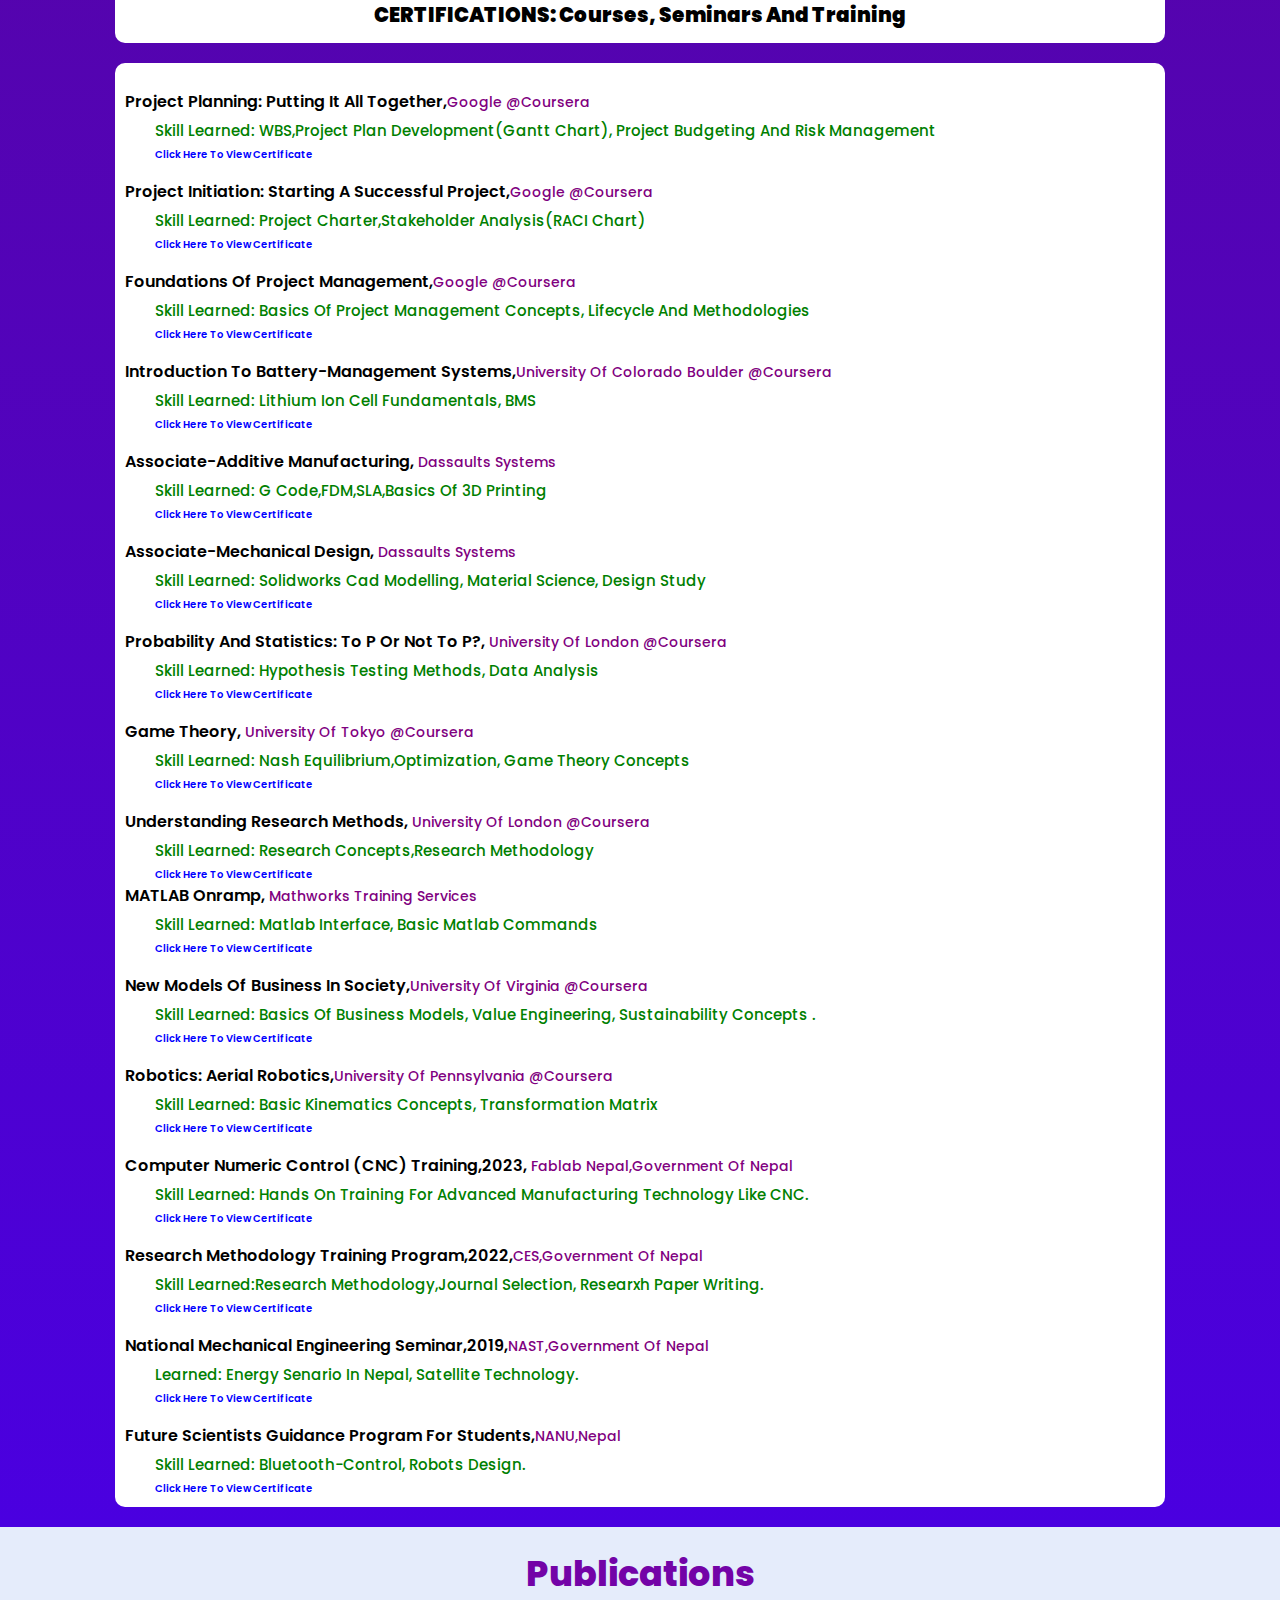
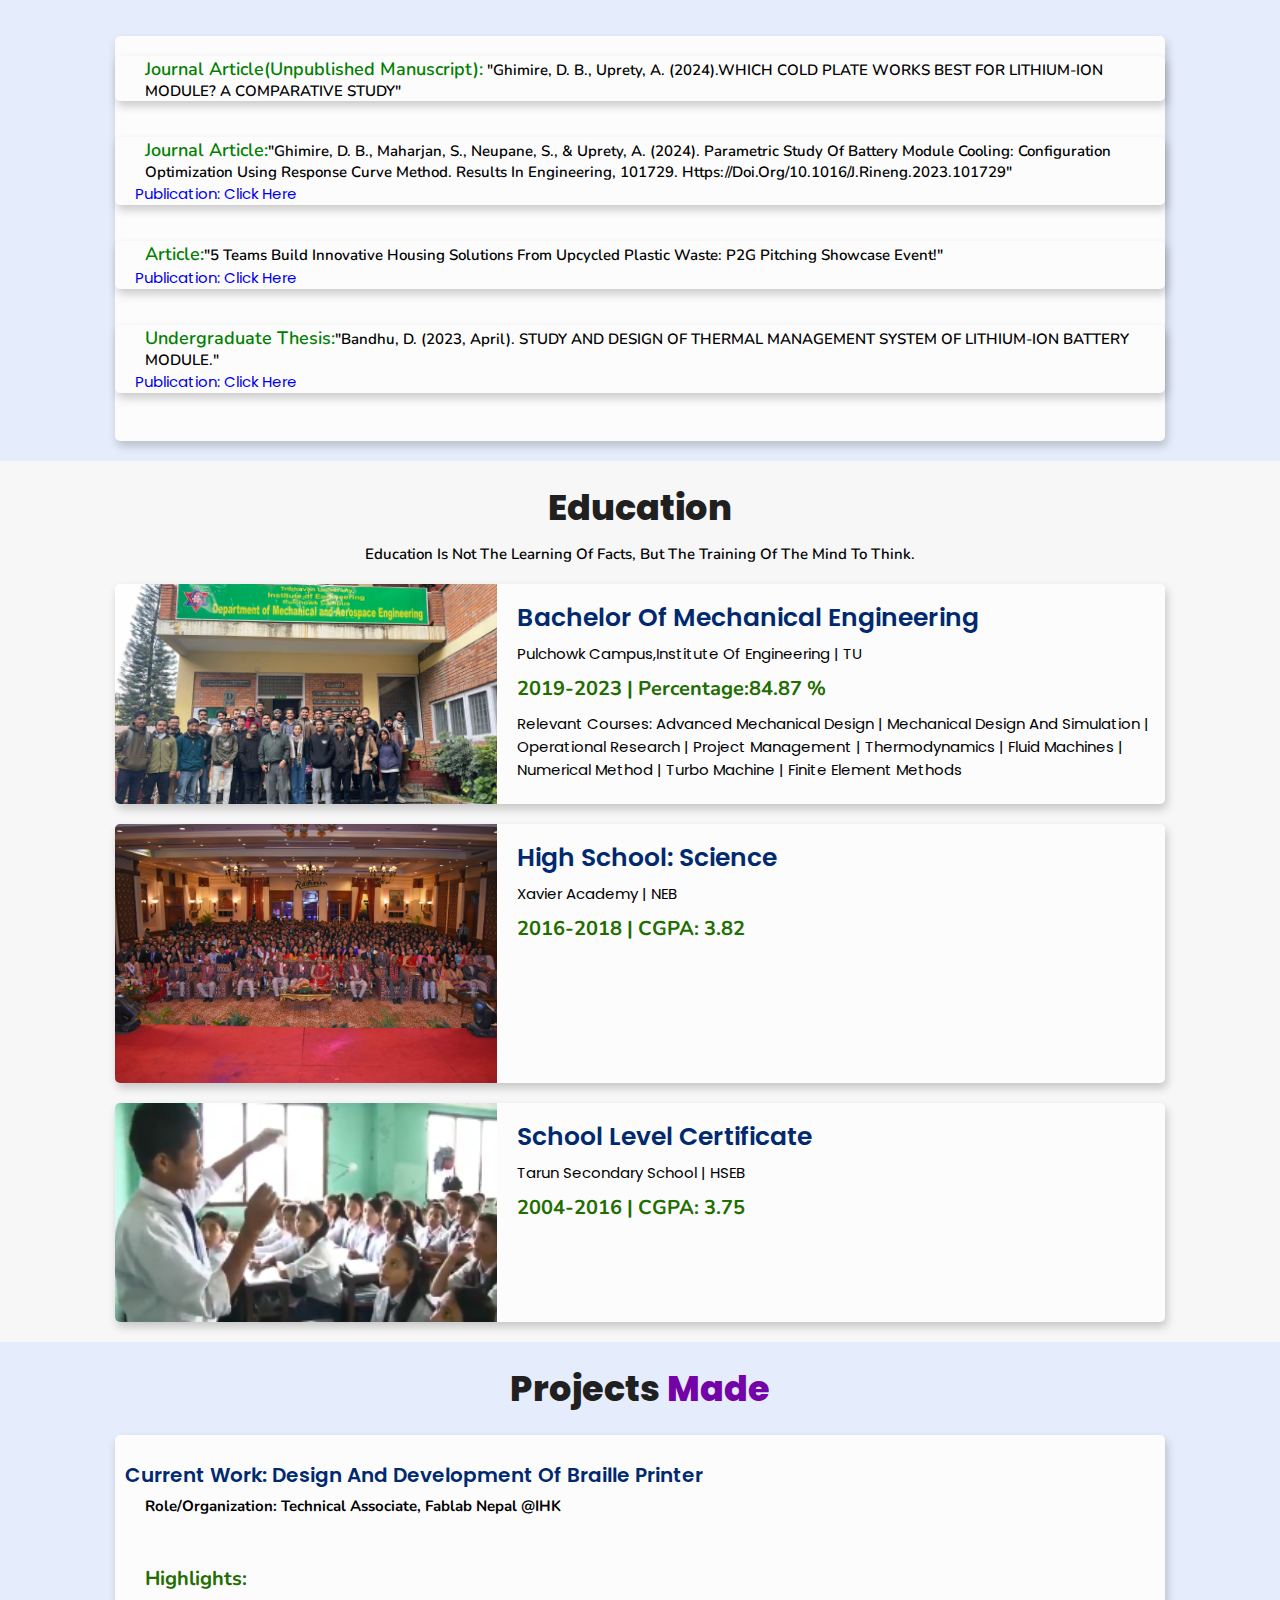
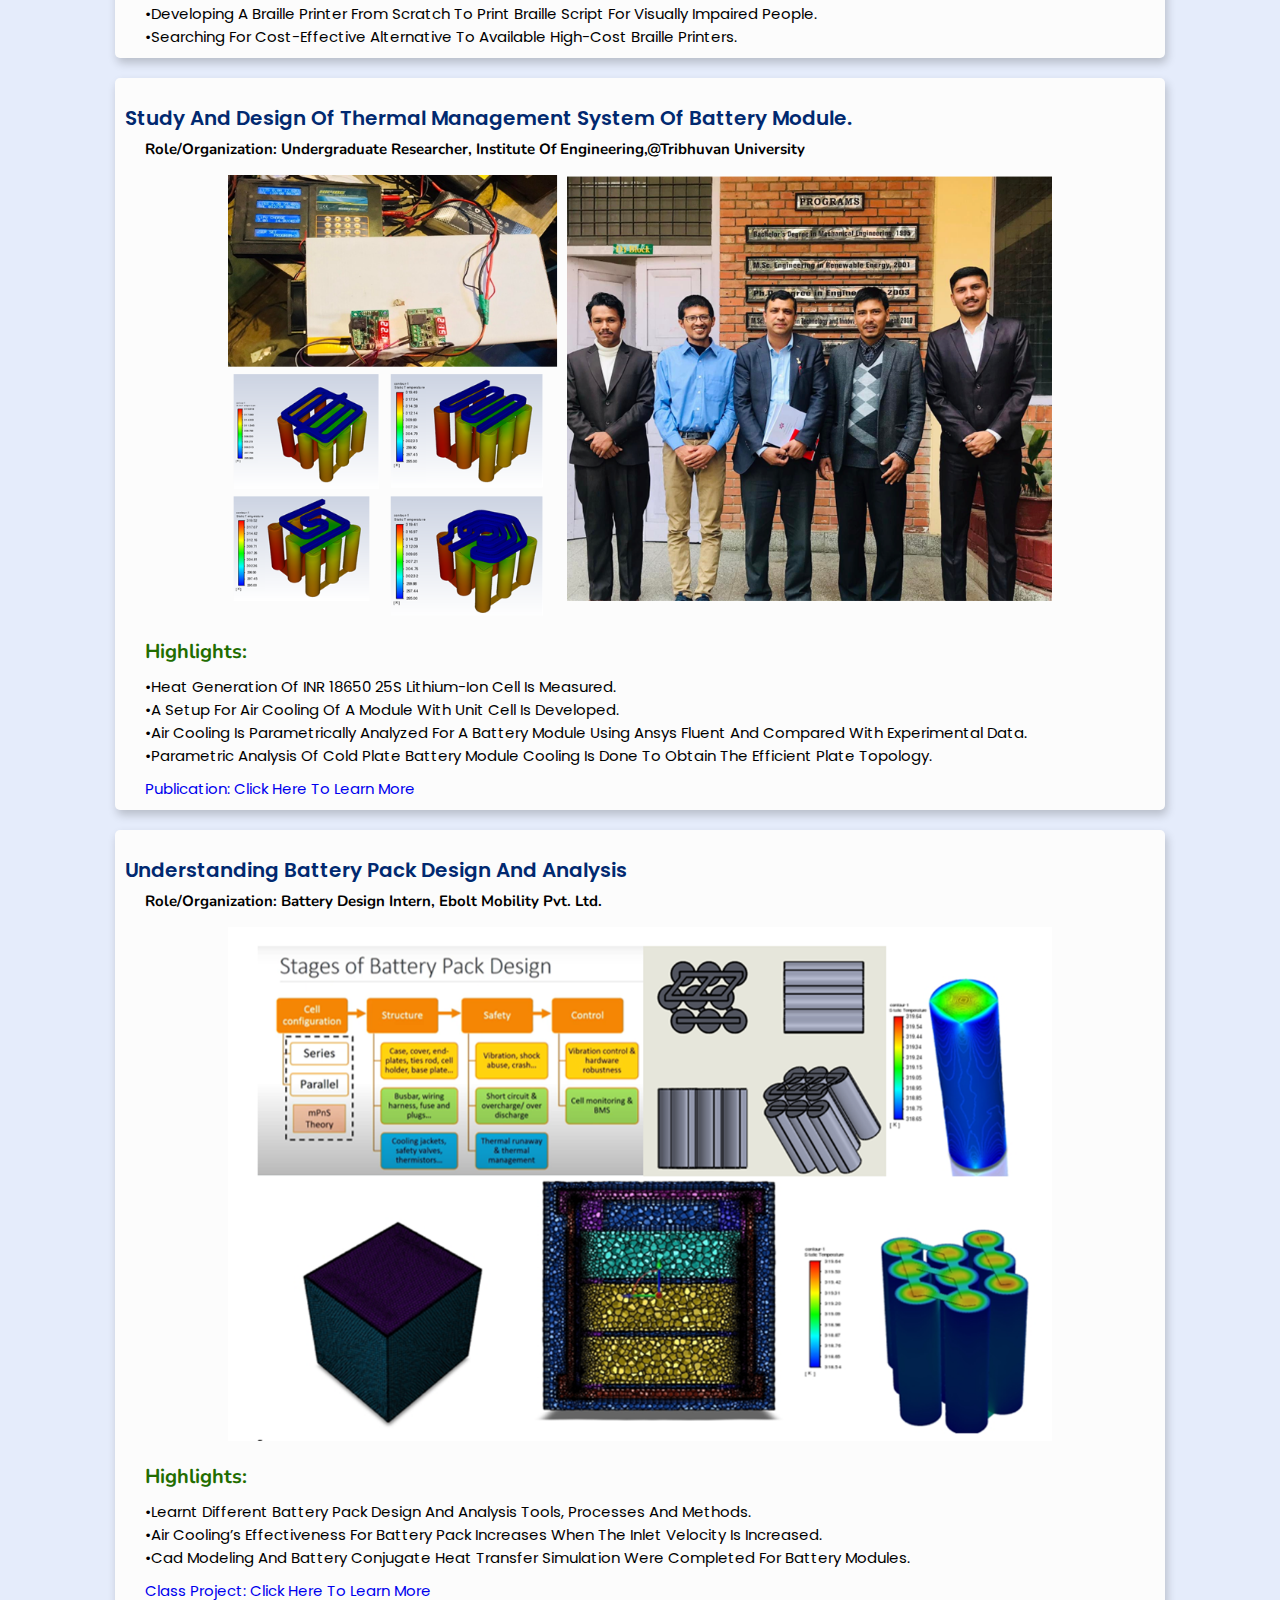
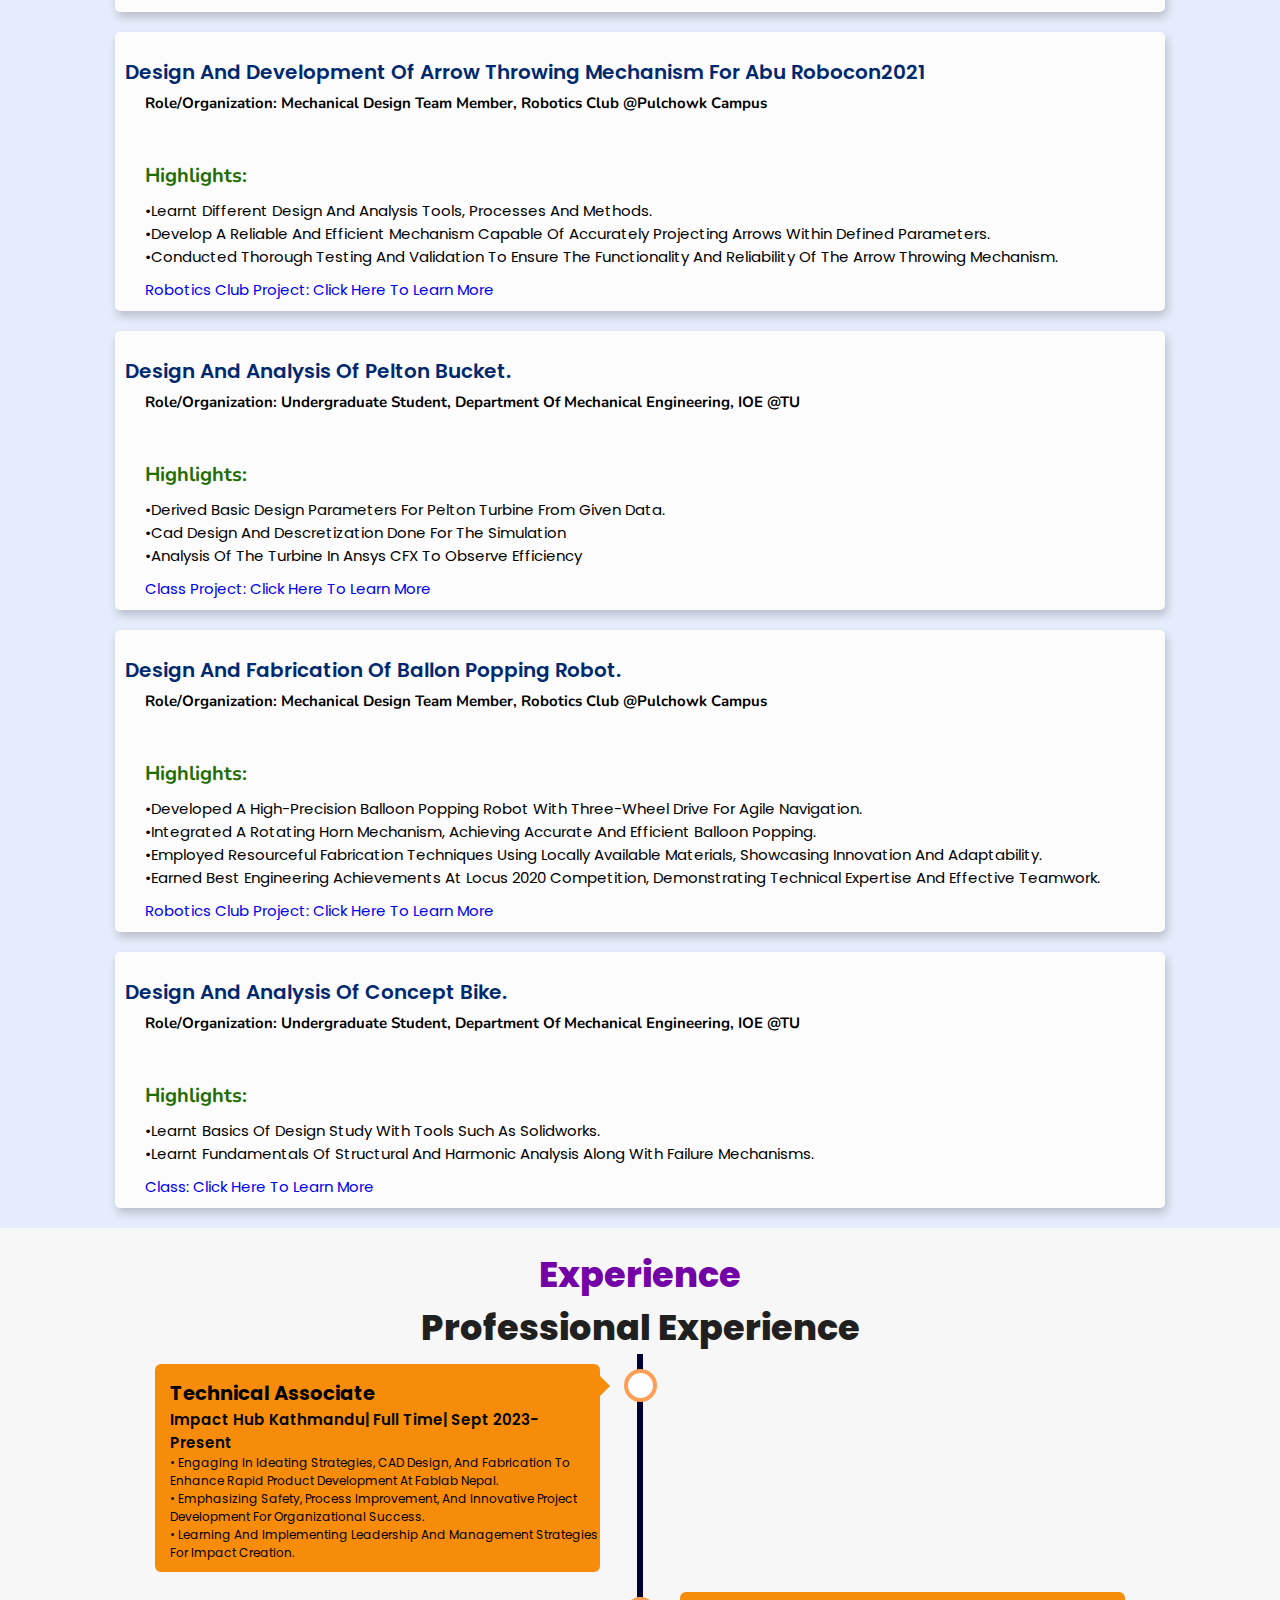
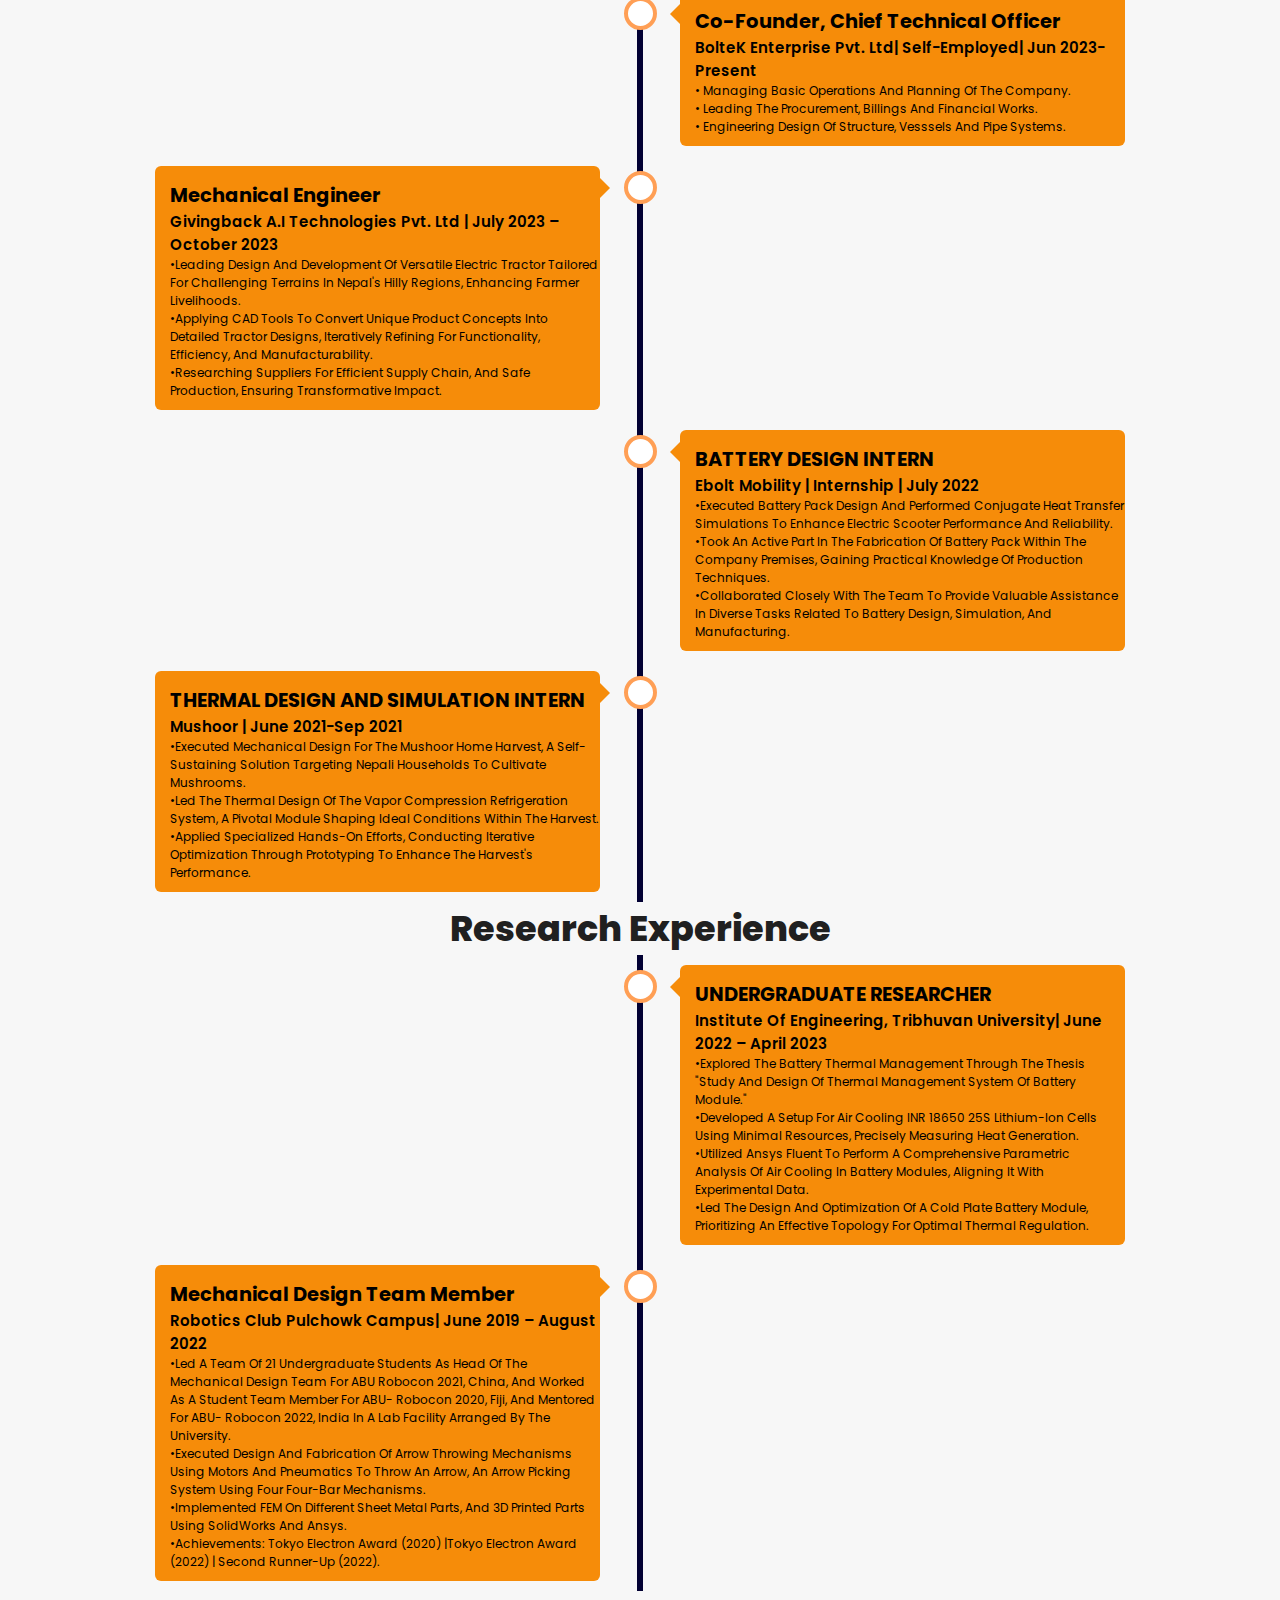
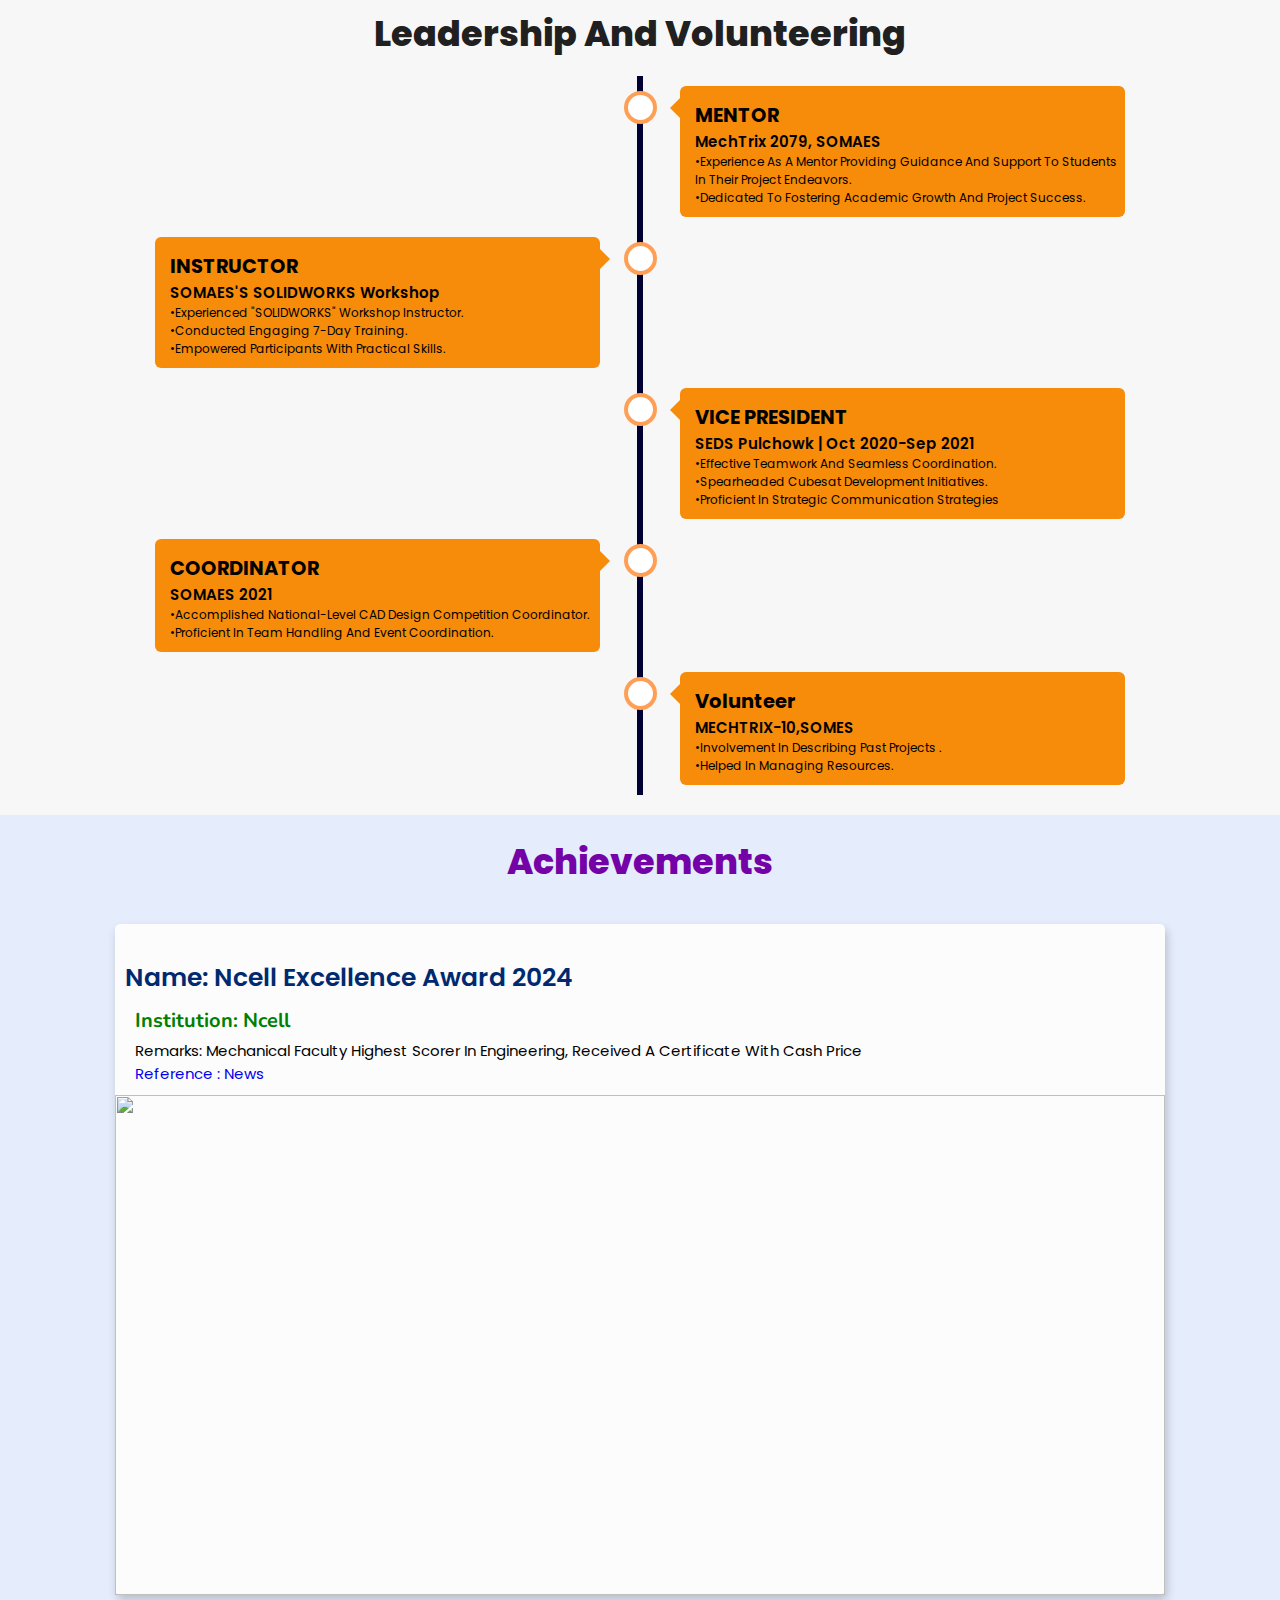
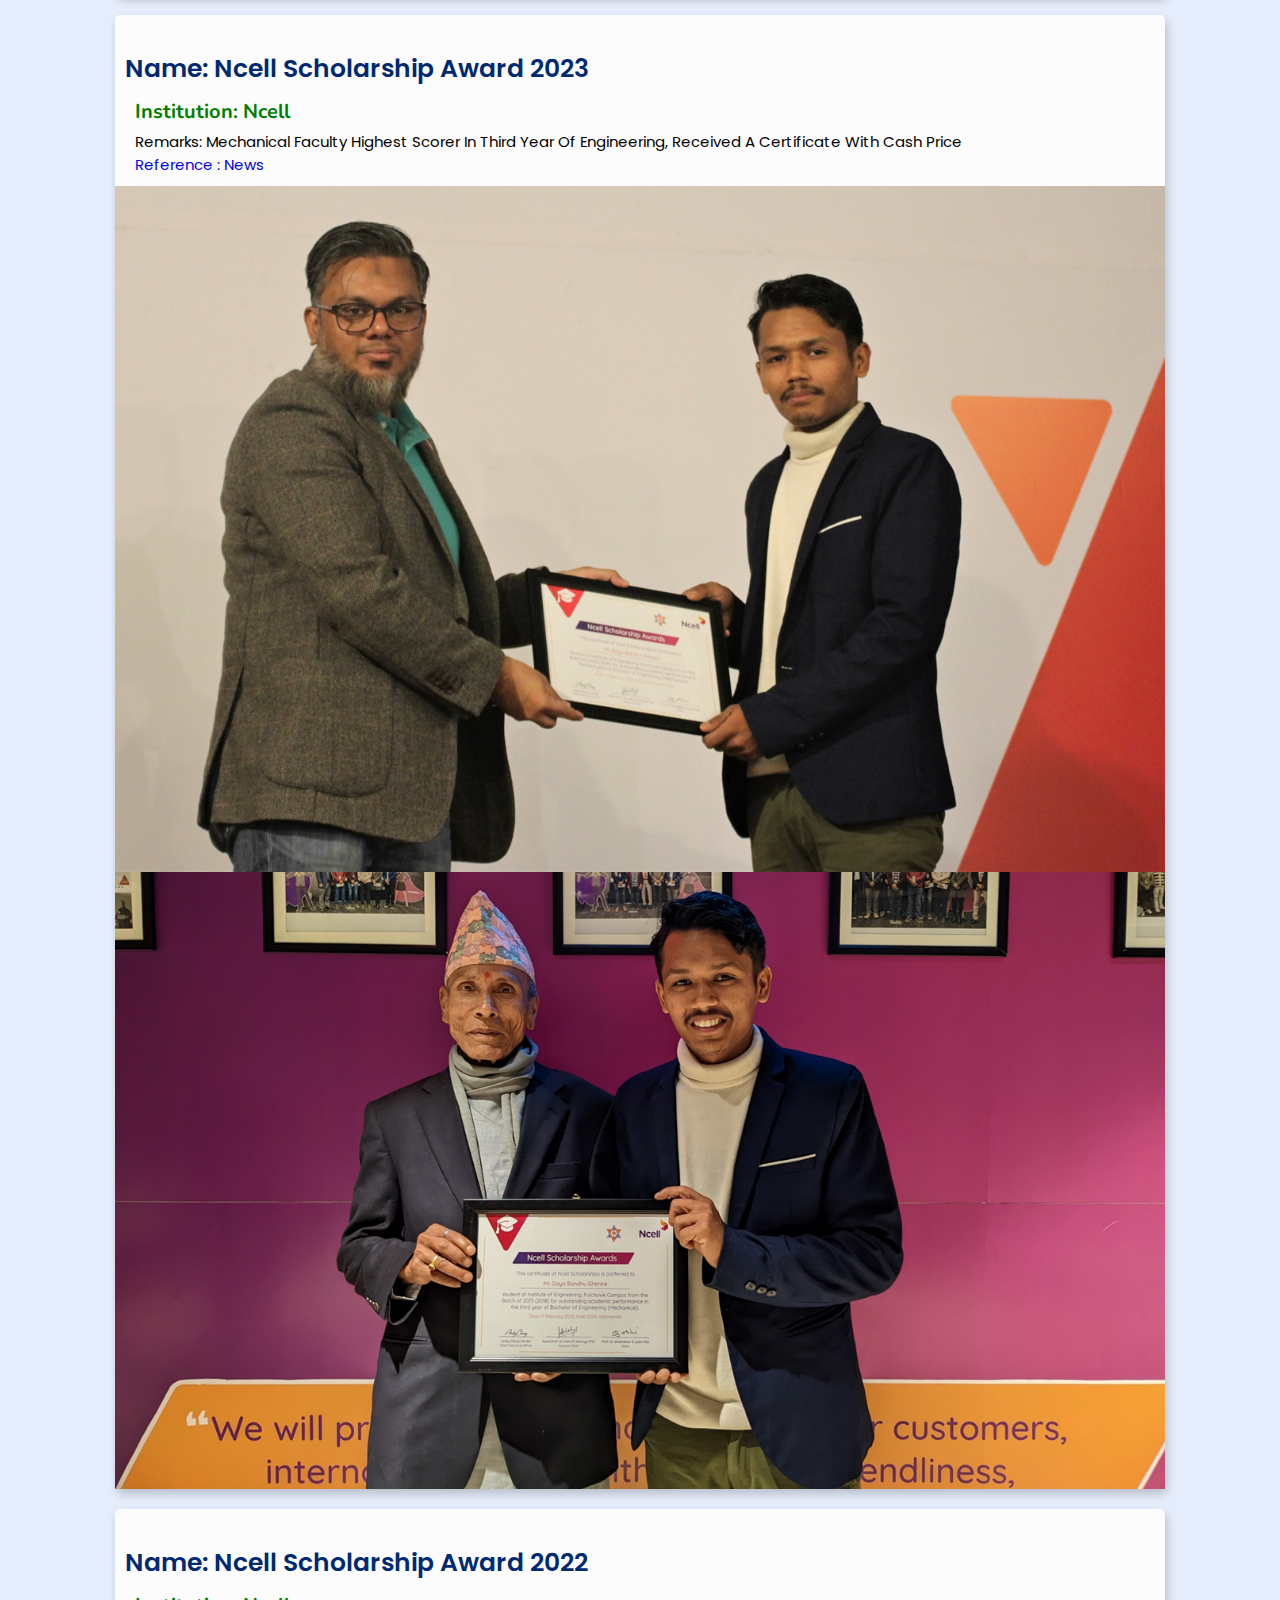
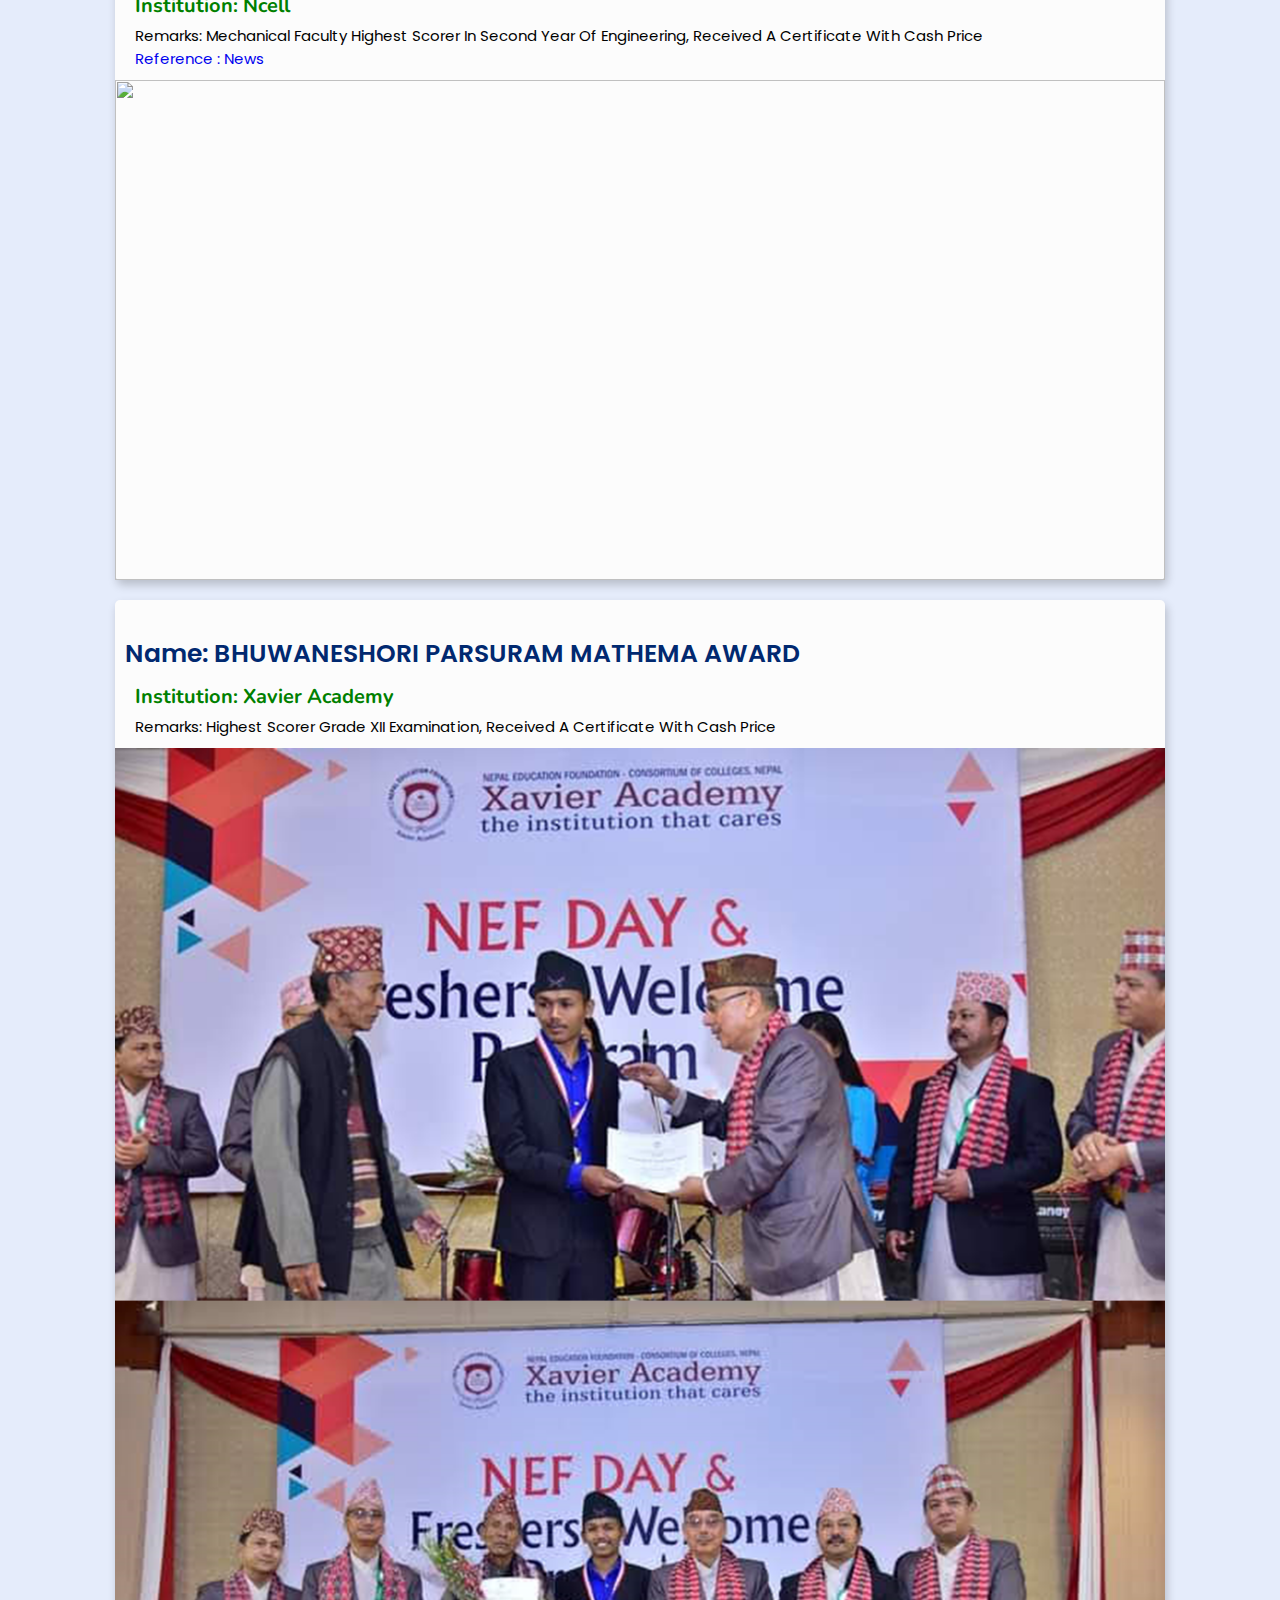
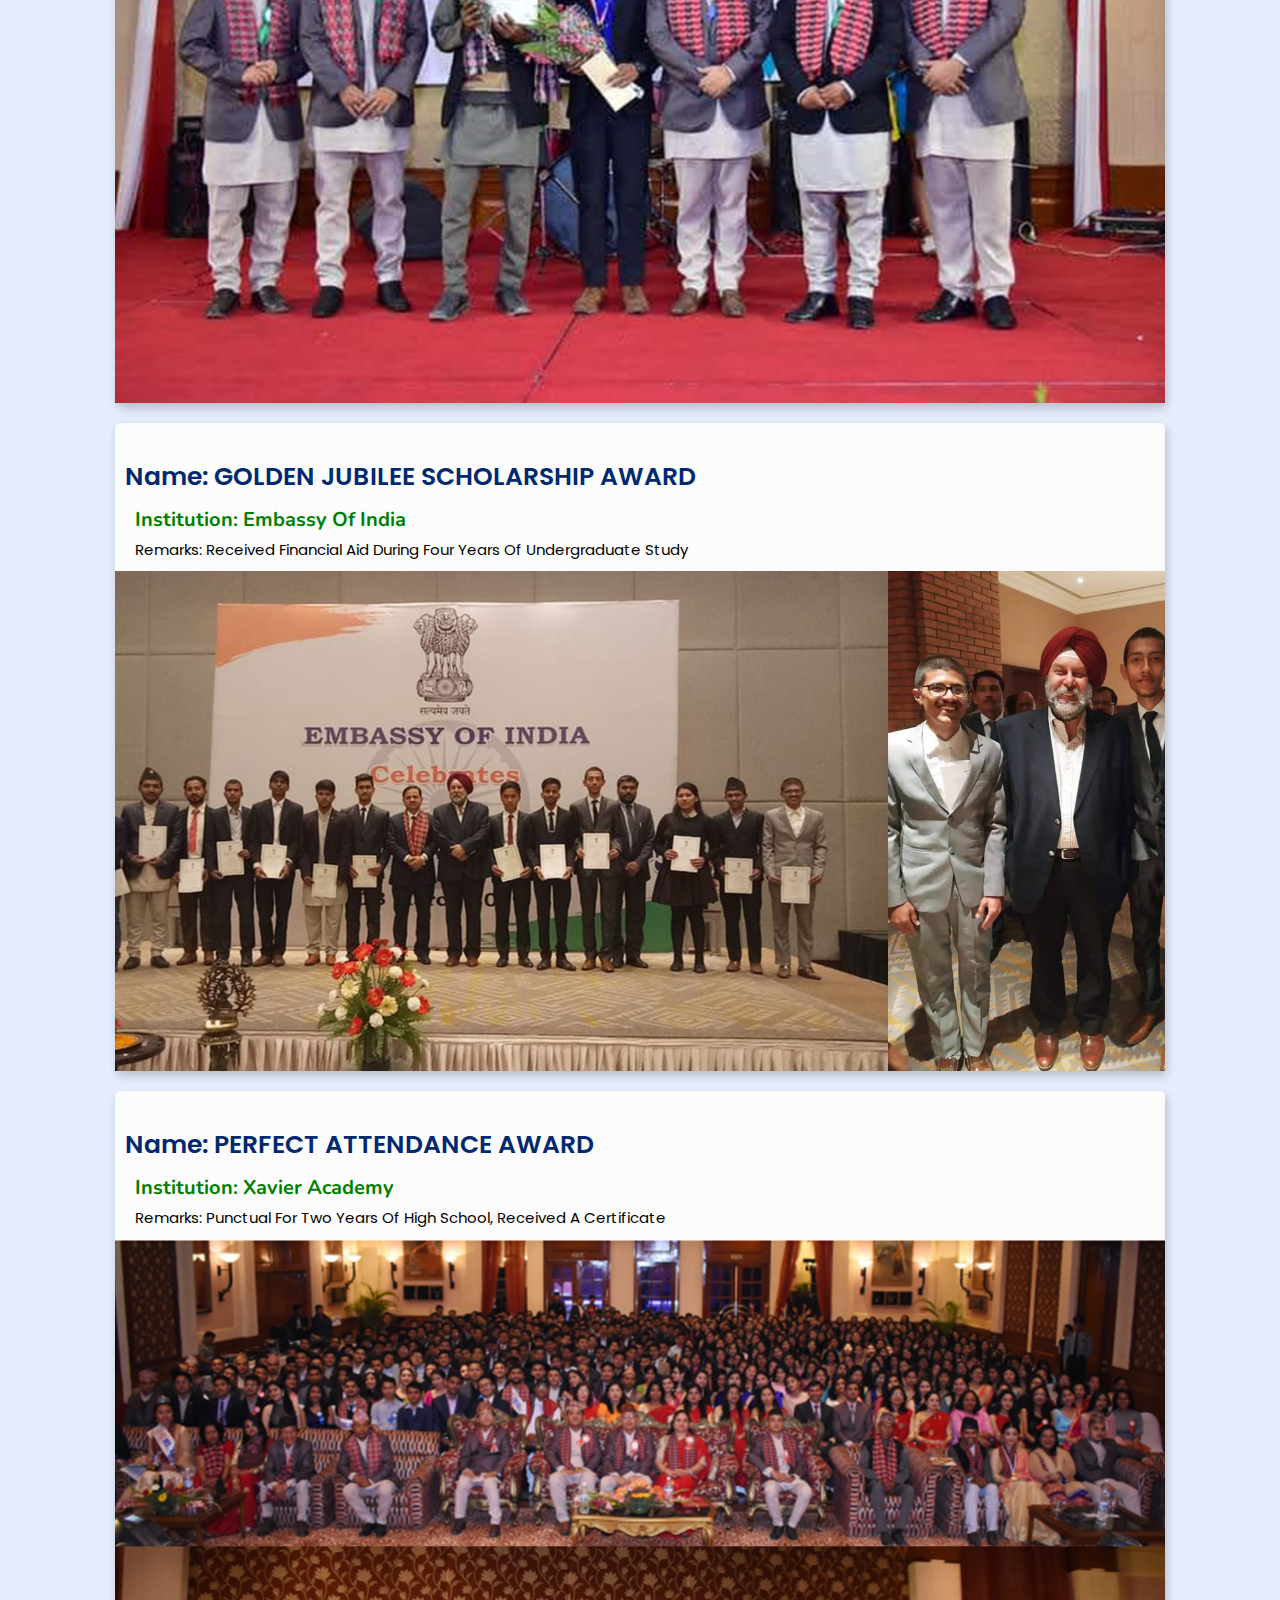
==== commit 12389326: "Update index.html" ====
--- a/index.html
+++ b/index.html
@@ -79,7 +79,7 @@
         
         <span class="tag"></span>
         
-        <p>Daya Bandhu Ghimire is a certified engineer with a passion for product design to create positive impacts on society.His overarching goal is to tackle significant global issues and effect positive change. Throughout his burgeoning career, he has delved into diverse domains including product design and development, electric vehicle technology, robotics, and business development.<br><br> His attainment of a Gold Medal in Mechanical Engineering from Tribhuvan University, along with numerous academic accolades, reflects his unwavering dedication and hard work.
+        <p>Daya Bandhu Ghimire is a certified engineer with a passion for product design to create positive impacts on society.His overarching goal is to tackle significant global issues and effect positive change. Throughout his burgeoning career, he has delved into diverse domains including product design and development, electric vehicle technology, robotics, and business development.<br><br> He has won numerous academic accolades and scholarships which reflect his unwavering dedication and hard work.
 He maintains a broad spectrum of interests, ranging from literature to economics, viewing himself as a perpetual student of the natural world and its governing dynamics.<br>
 <br>He aims to continue exploring and innovating to make a positive difference in the world. Connect with him for collaborative growth opportunities.<br></p>
         
--- a/assets/css/style.css
+++ b/assets/css/style.css
@@ -650,7 +650,7 @@
 .education .box-container .box {
   display: flex;
   flex-direction: row;
-  width: 80%;
+  width: 100%;
   border-radius: 0.5rem;
   box-shadow: 0.2rem 0.5rem 1rem rgba(0, 0, 0, 0.2);
   text-align: center;
@@ -744,7 +744,7 @@
 }
 .publications .qoute {
   font-size: 1.5rem;
-  text-align: left;
+  
   font-family: "Nunito", sans-serif;
   font-weight: 600;
   margin-top: 0.5rem;
@@ -753,14 +753,14 @@
   
   
   justify-content: left;
-  align-items: center;
+ 
   flex-direction: column;
   
 }
 .publications .box-container .box {
   display: flex;
   flex-direction: column;
-  width: 80%;
+  width: 100%;
   margin-left: 0rem;
   height: auto;
   border-radius: 0.5rem;
@@ -816,7 +816,7 @@
   margin-top: 1px;
   font-family: "Nunito", sans-serif;
   font-weight: 600;
-  margin-left: 2rem;
+  margin-left: 3rem;
 
 }
 .publications .box-container h4 span {
@@ -932,6 +932,7 @@
   margin-top: 1px;
   font-family: "Nunito", sans-serif;
   font-weight: 700;
+  margin-left: 2rem;
 }
 .projects .box-container .box .content h4 span{
   font-size: 2rem;
@@ -945,6 +946,7 @@
   font-size: 1.5rem;
   margin-top: 1rem;
   text-align: left;
+ margin-left: 2rem;
 }
 
 
@@ -1190,9 +1192,19 @@
   padding: 1rem;
   flex-wrap: wrap;
   flex: 1 1 1rem;
+
+}
+.Achievements .box-container .box .content h4 {
+  font-size: 2rem;
+  color: green;
+  padding: 0.5rem 0;
+  font-weight: 700;
+  text-align: left;
+  margin-left: 1rem;
+  
 }
 .Achievements .box-container .box .content h3 {
-  font-size: 2rem;
+  font-size: 2.5rem;
   color: #012970;
   padding: 0.5rem 0;
   font-weight: 600;
@@ -1203,6 +1215,7 @@
   font-size: 1.5rem;
   margin-left: 0.rem;
   text-align: left;
+   margin-left: 1rem;
 }
 .Achievements h4 {
   font-size: 2rem;
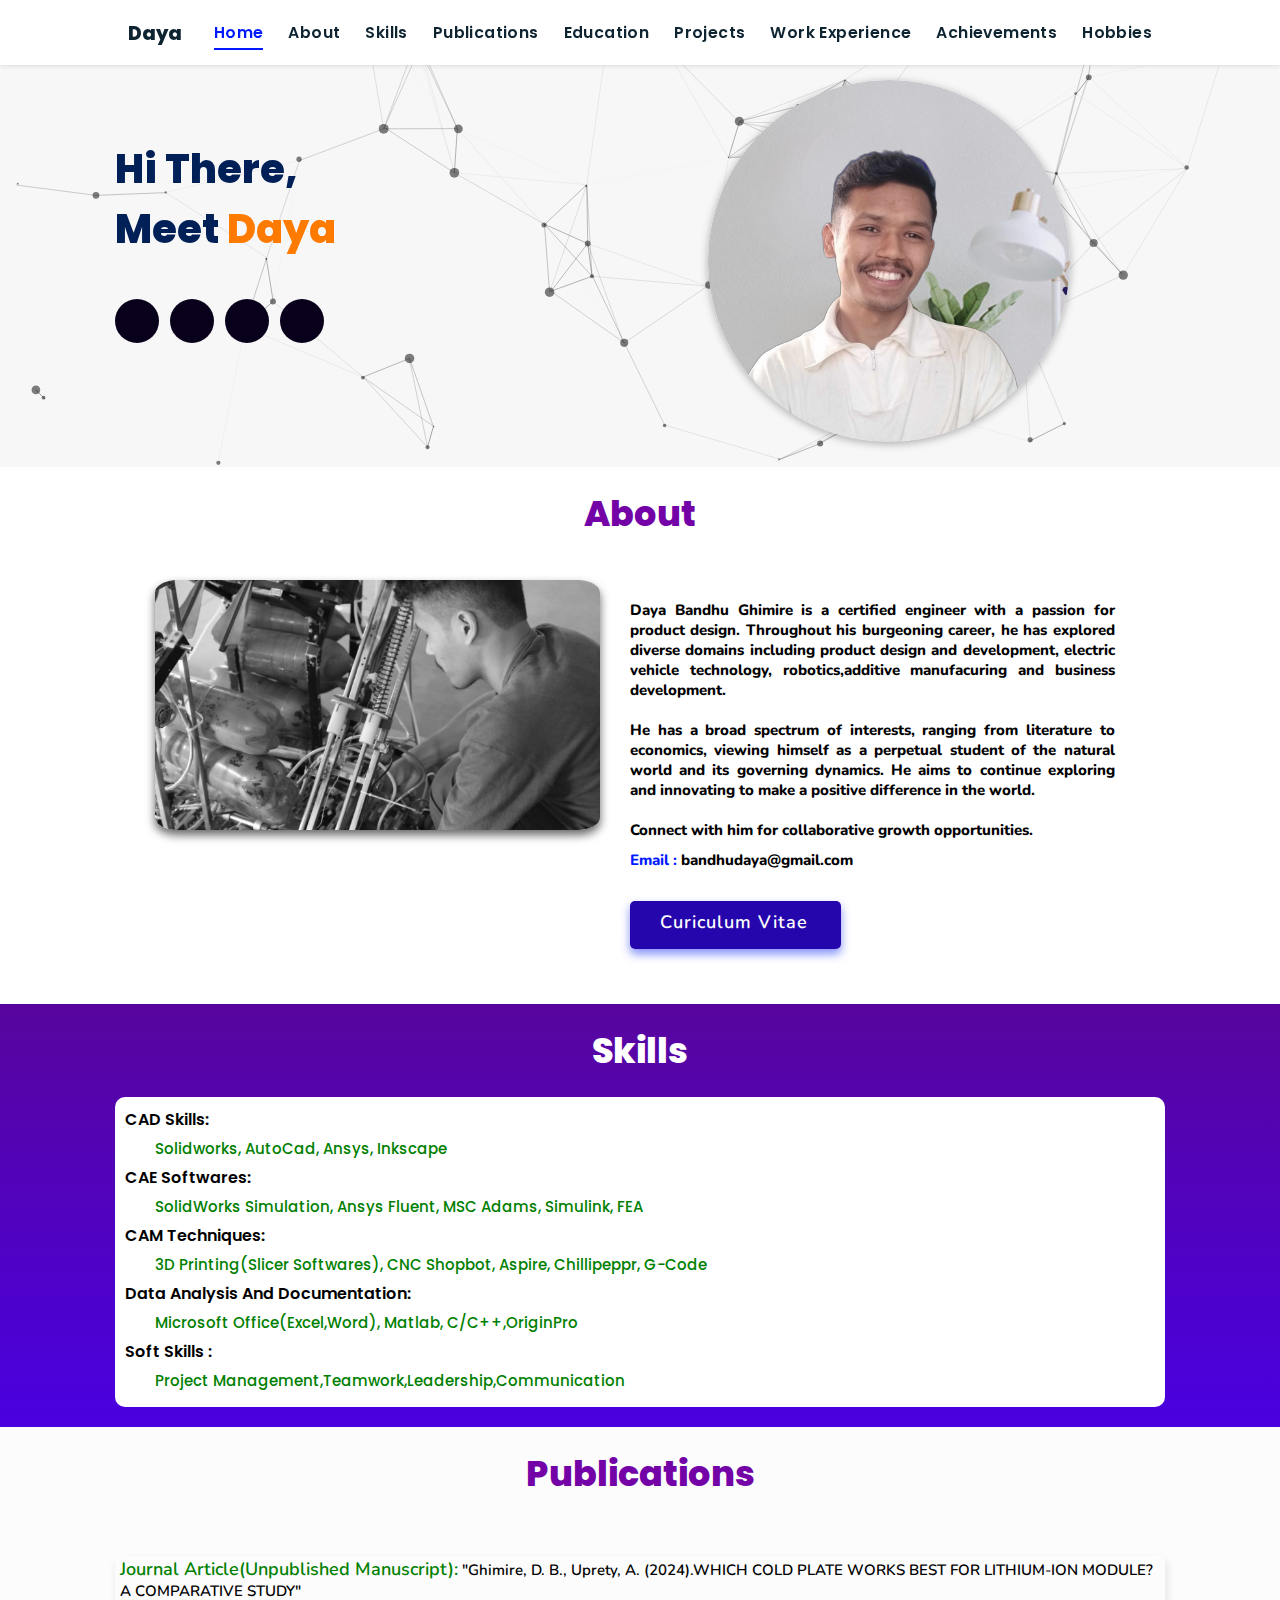
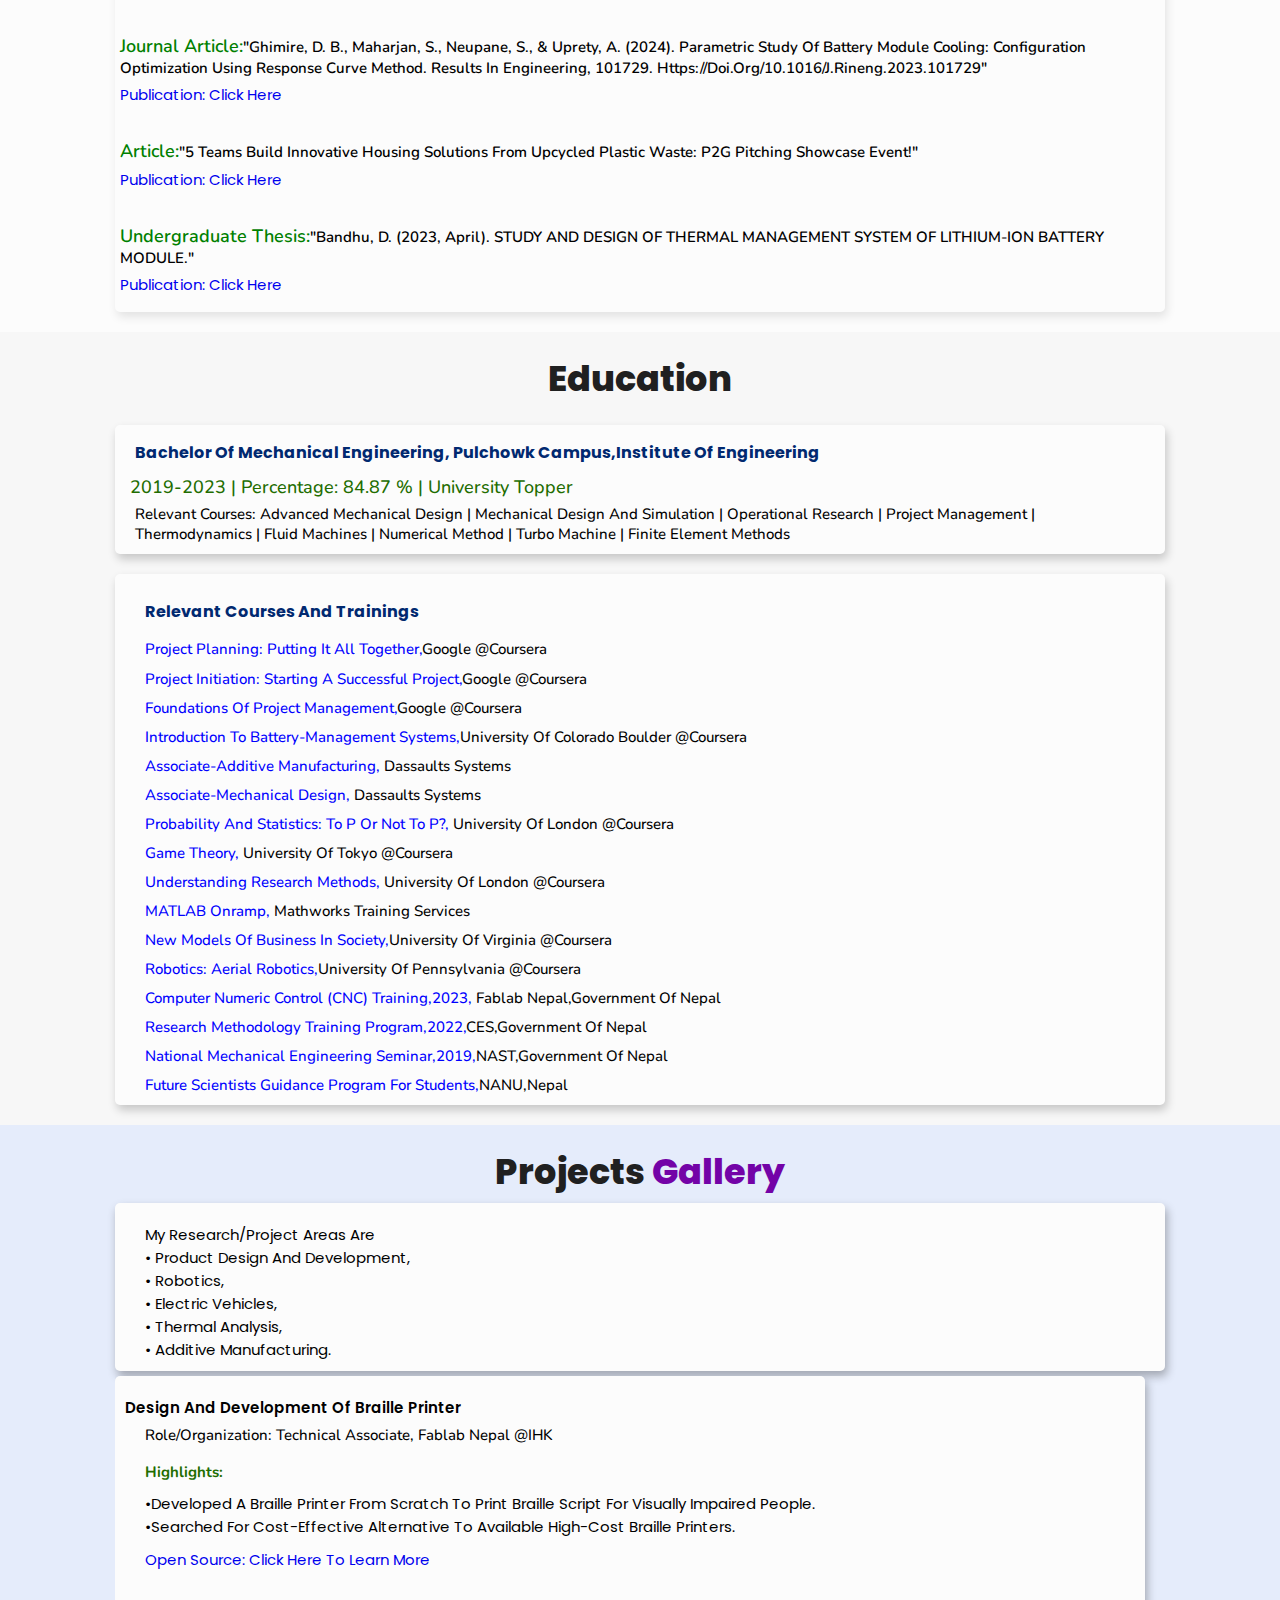
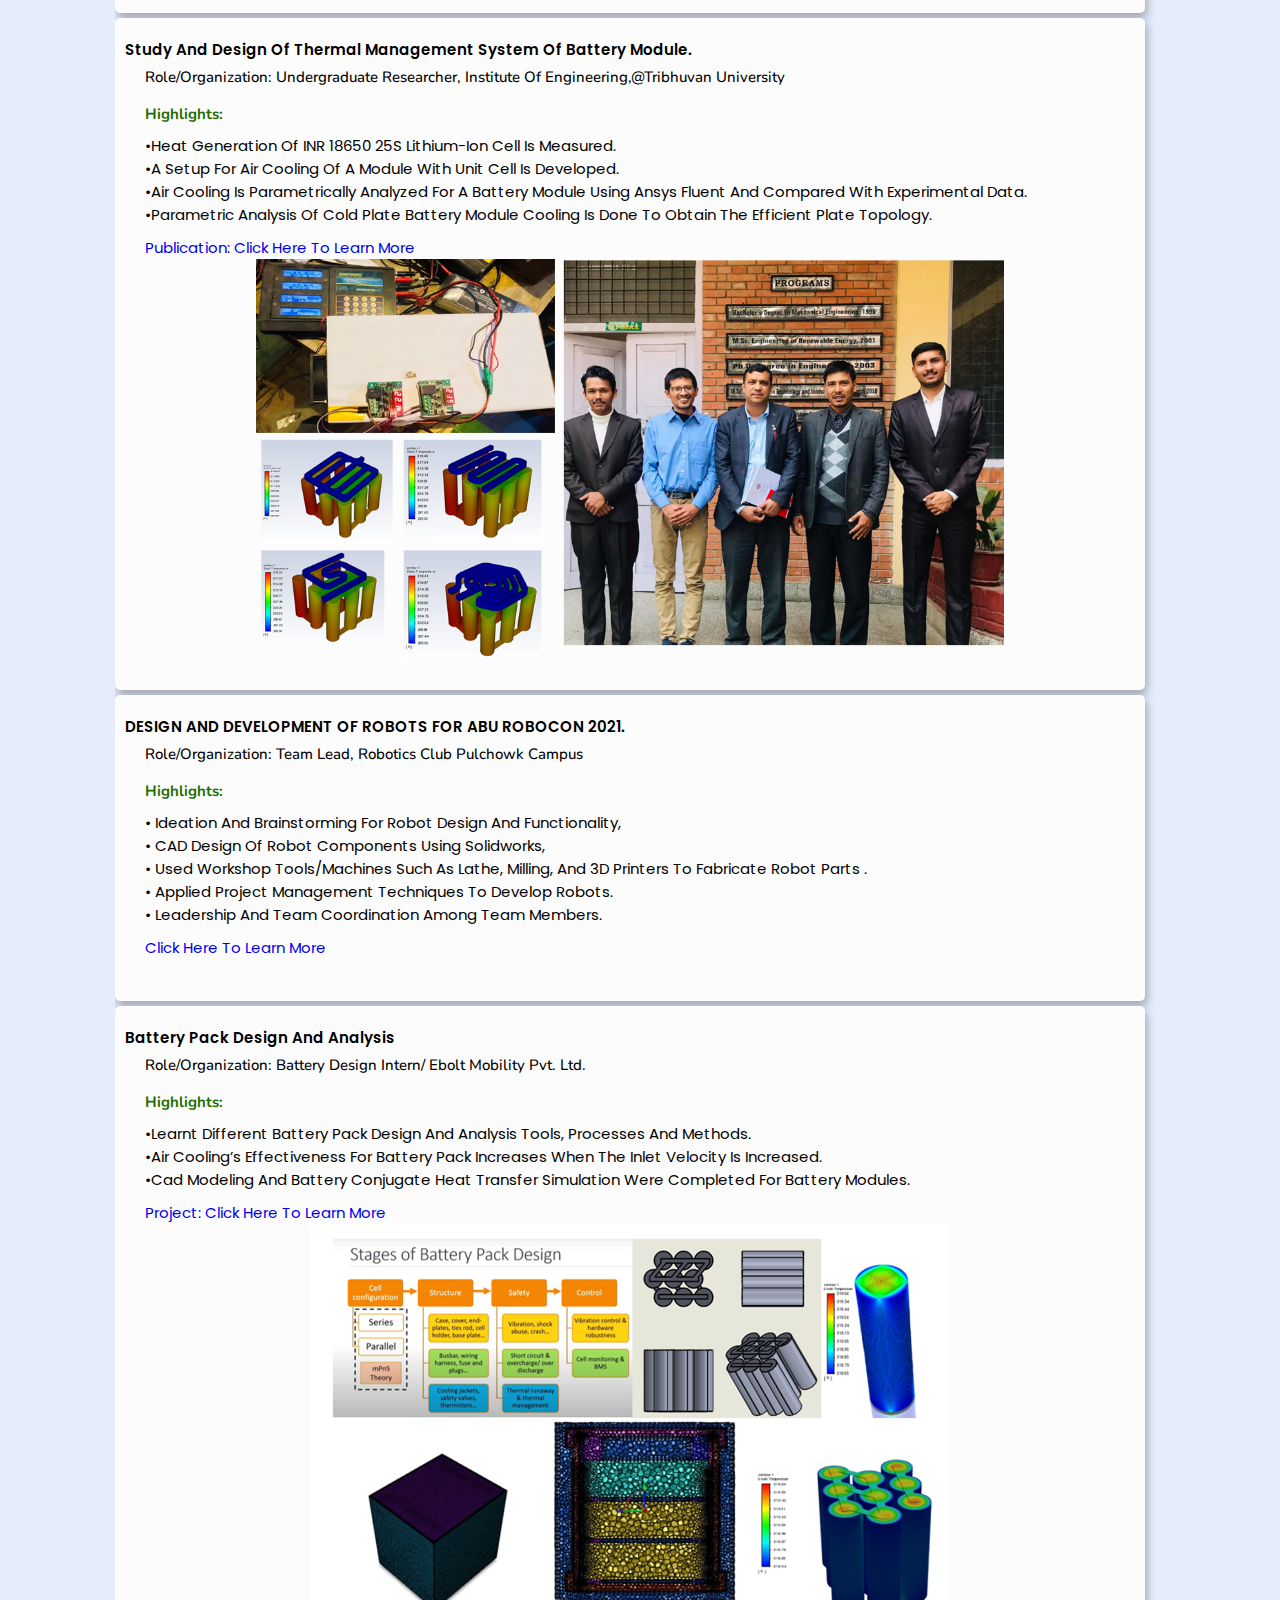
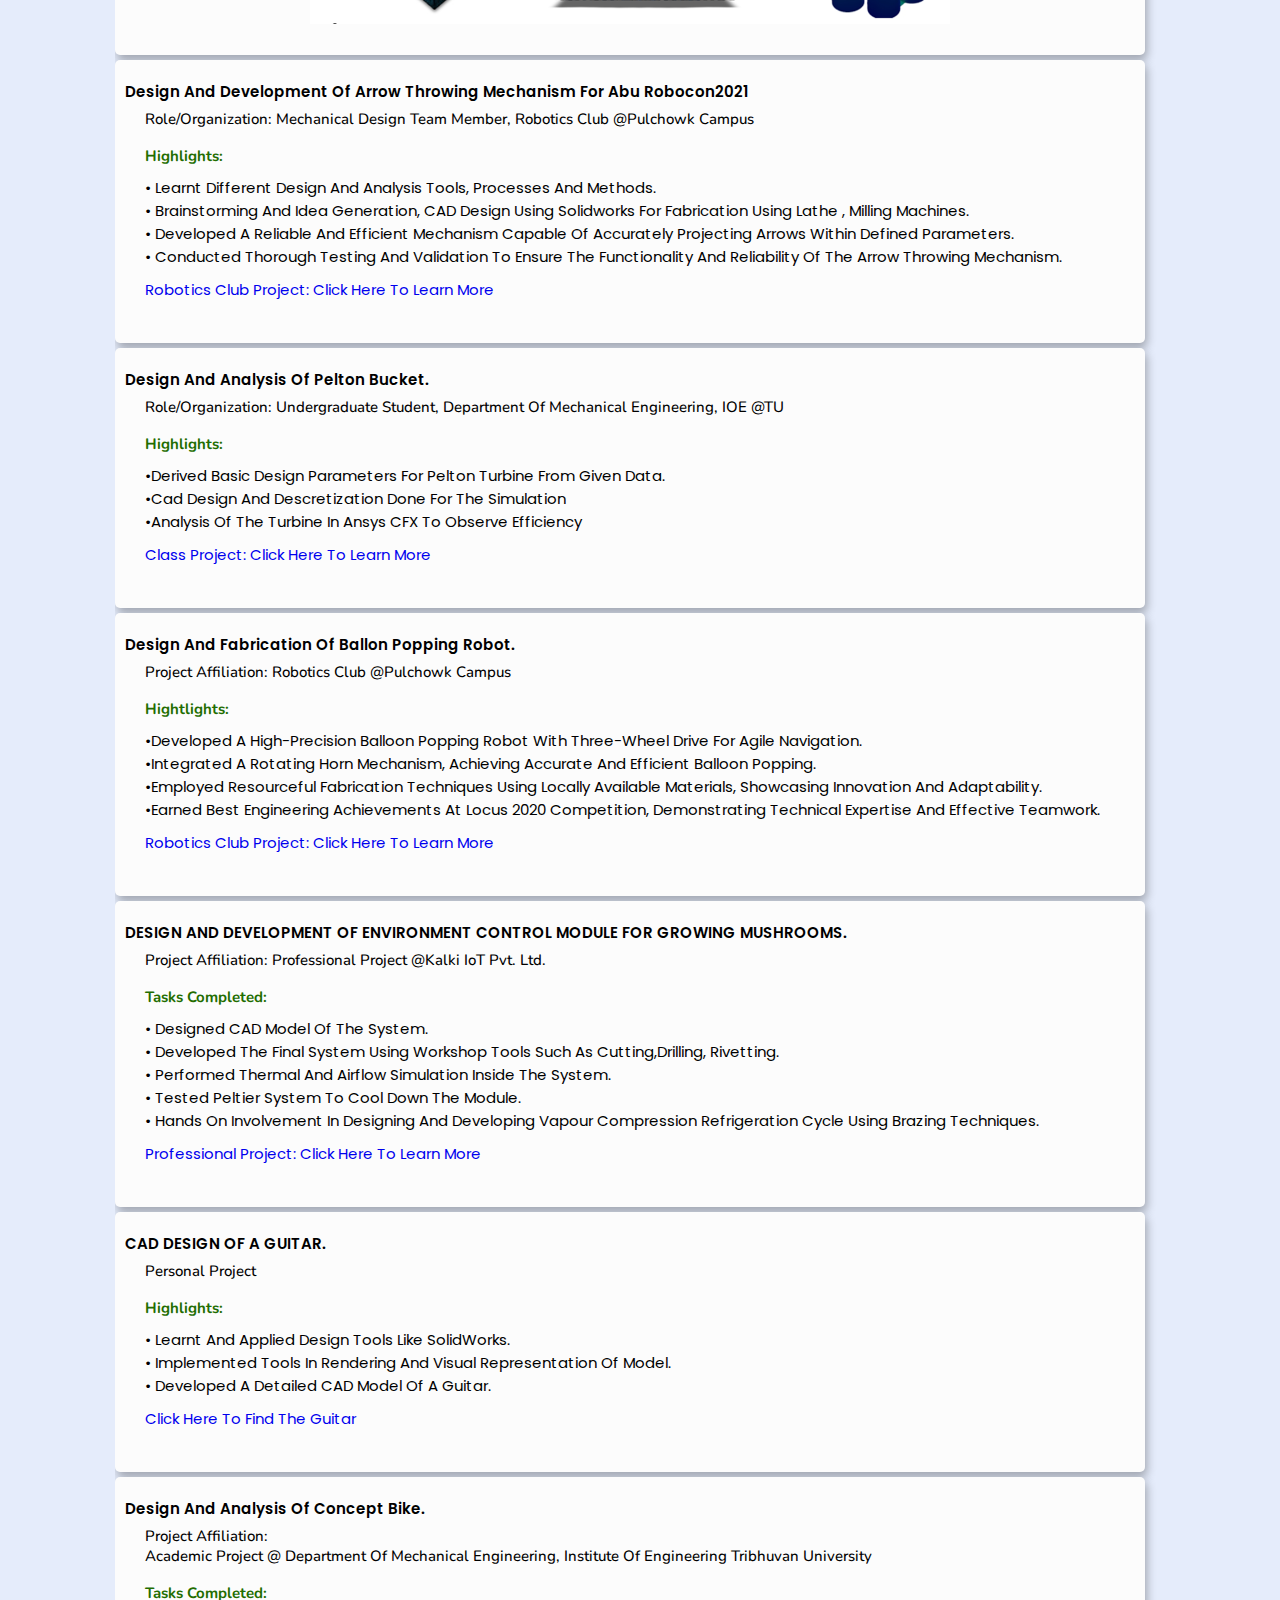
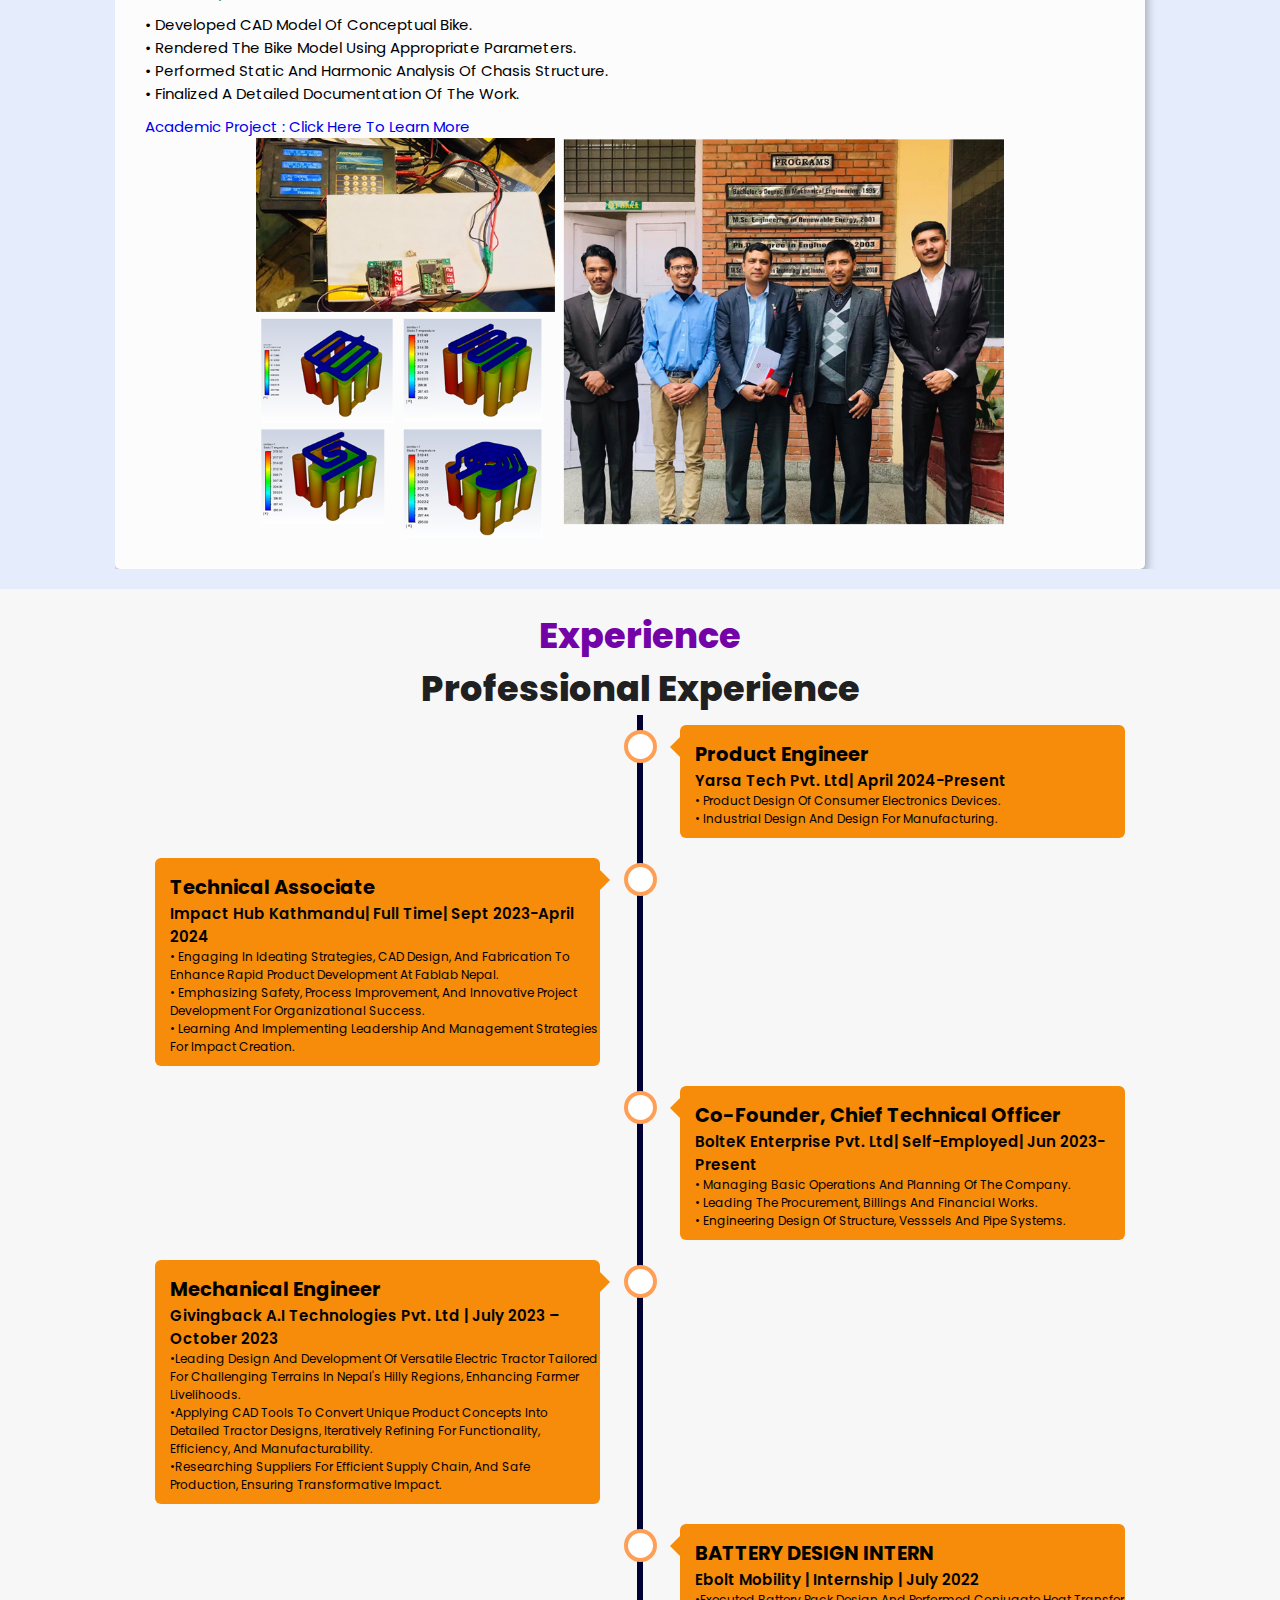
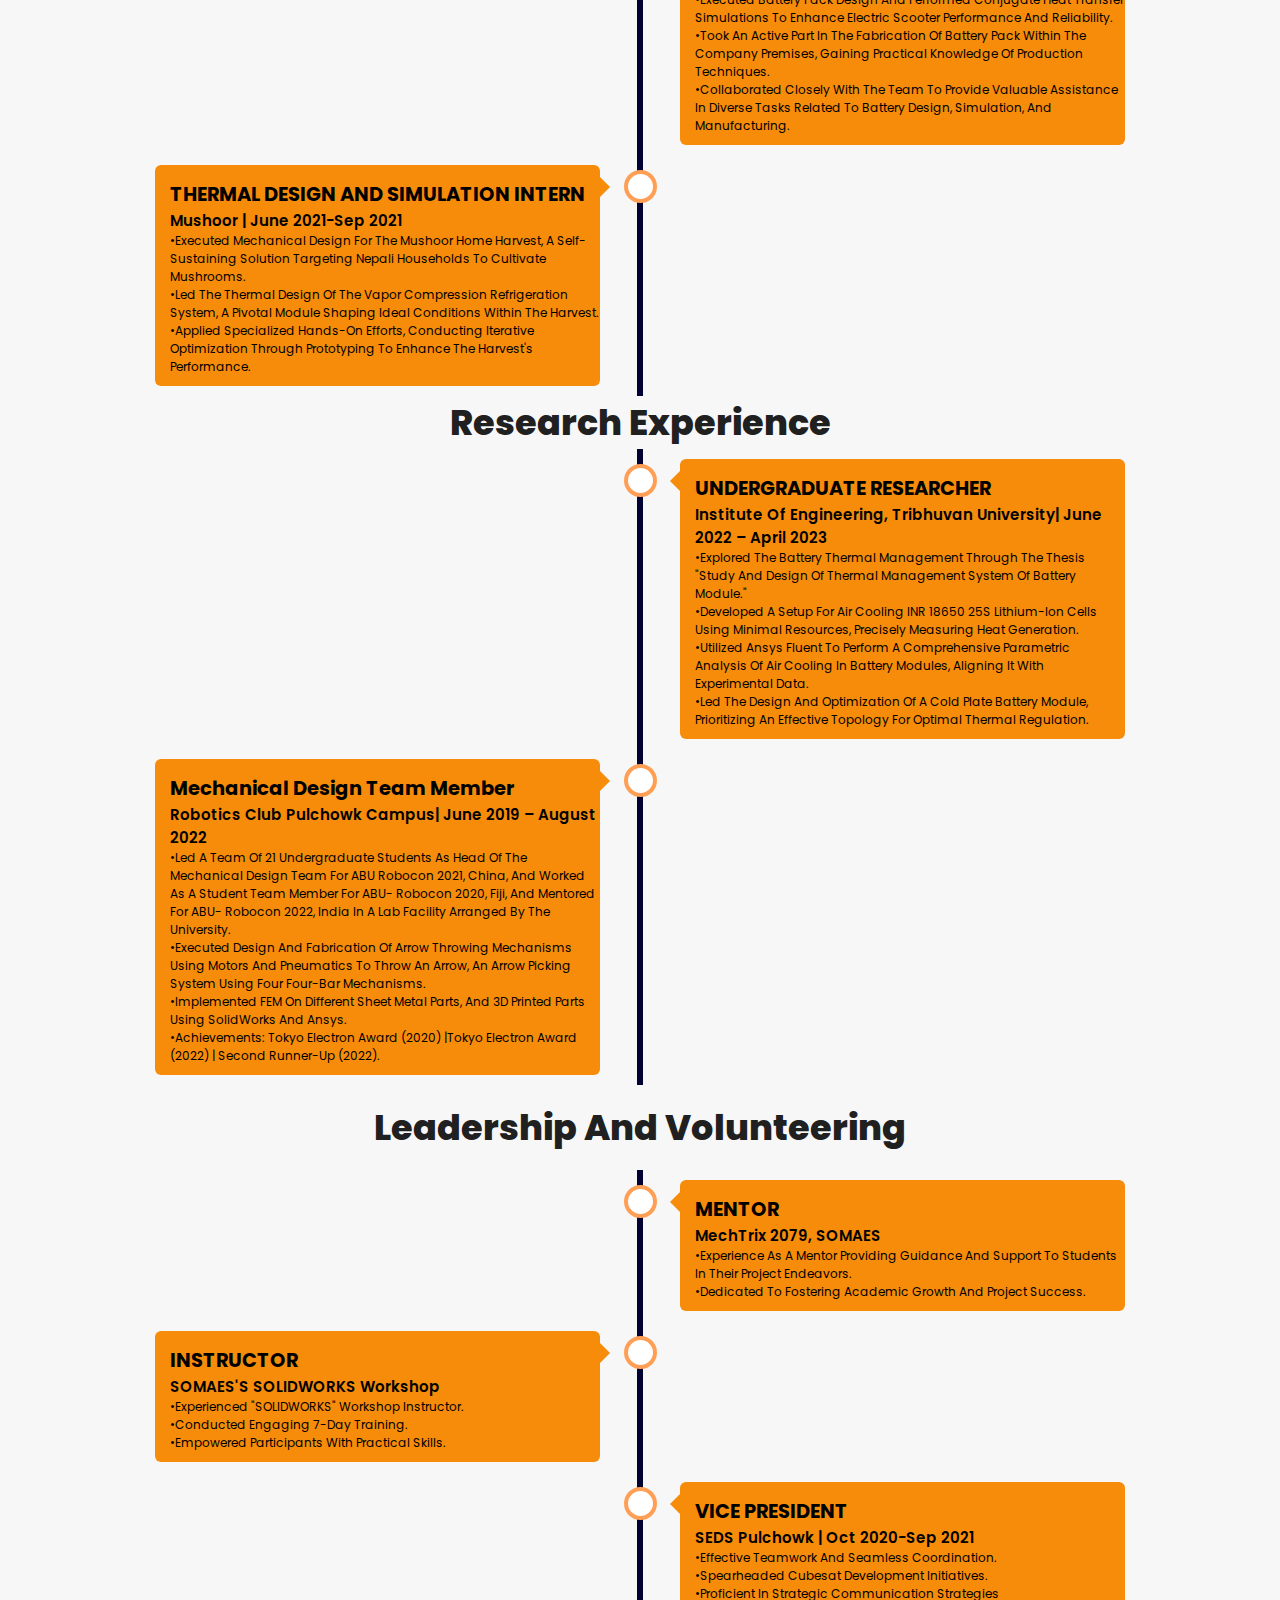
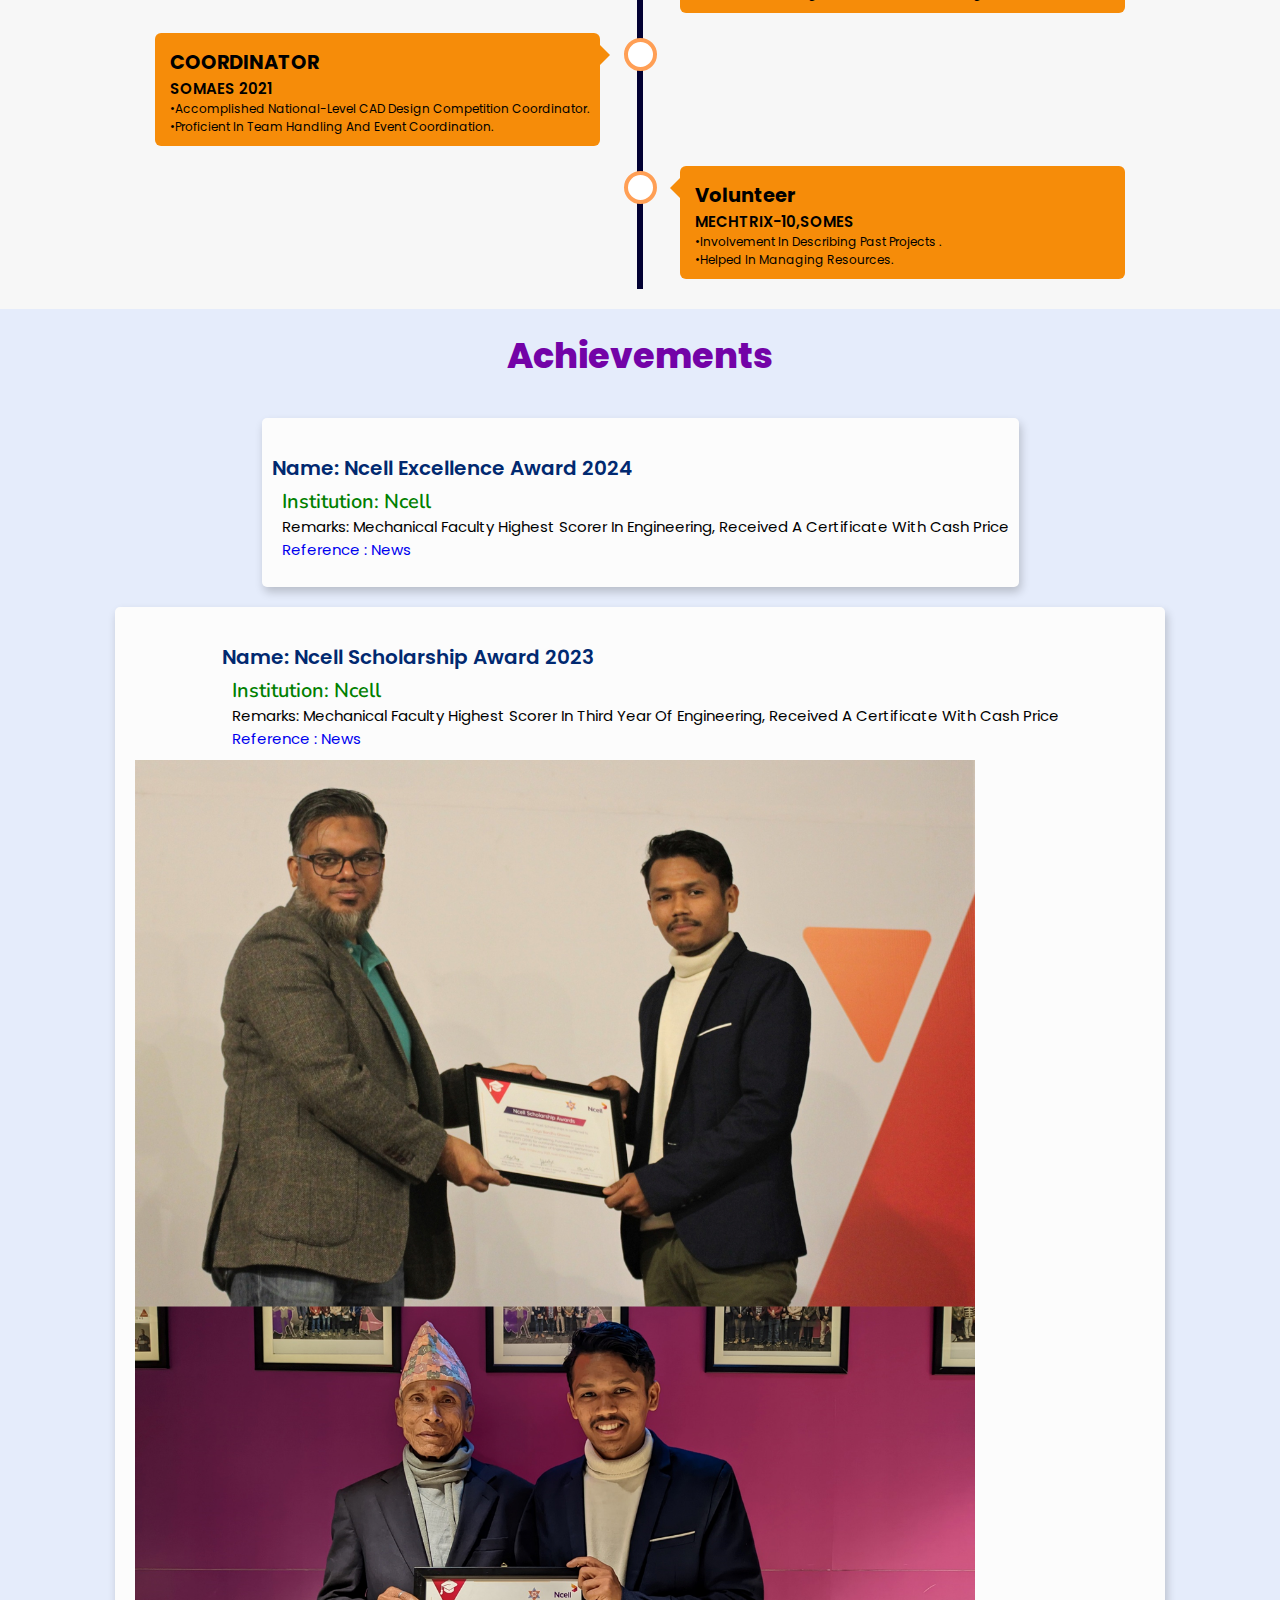
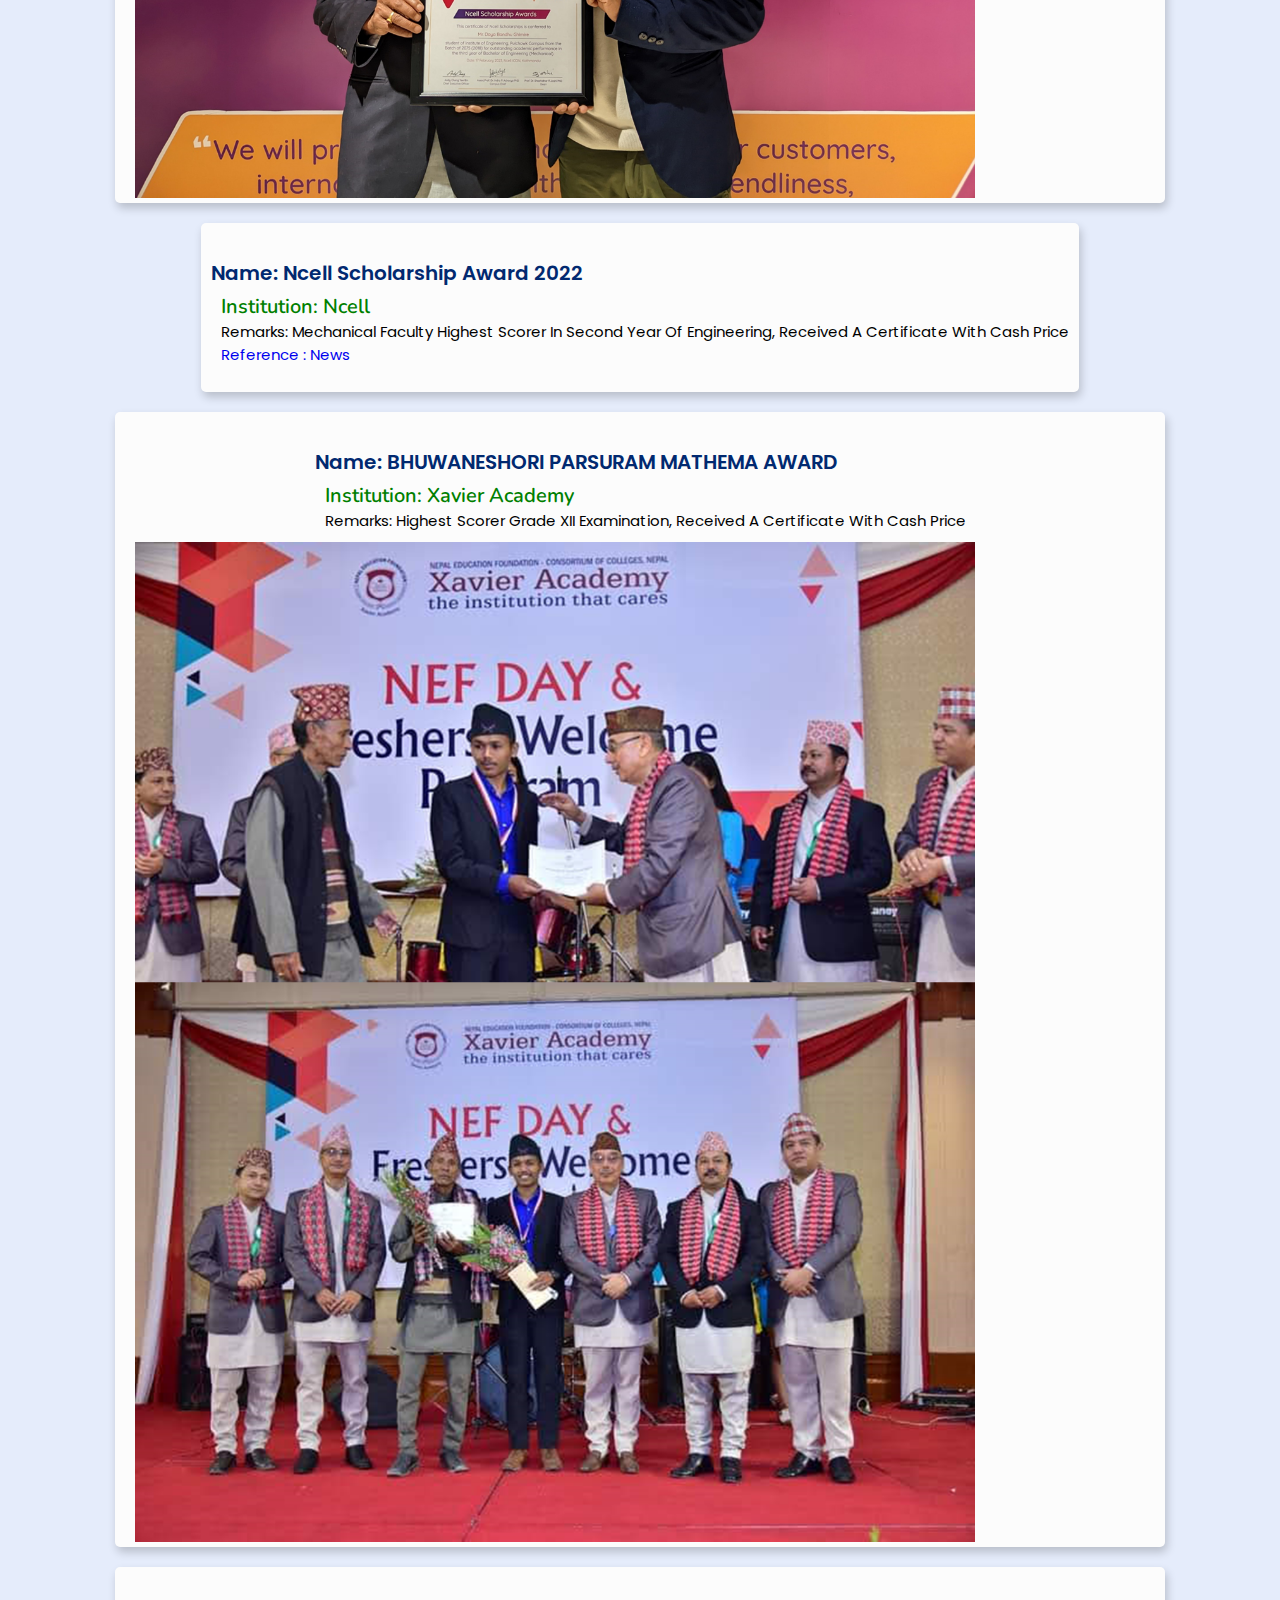
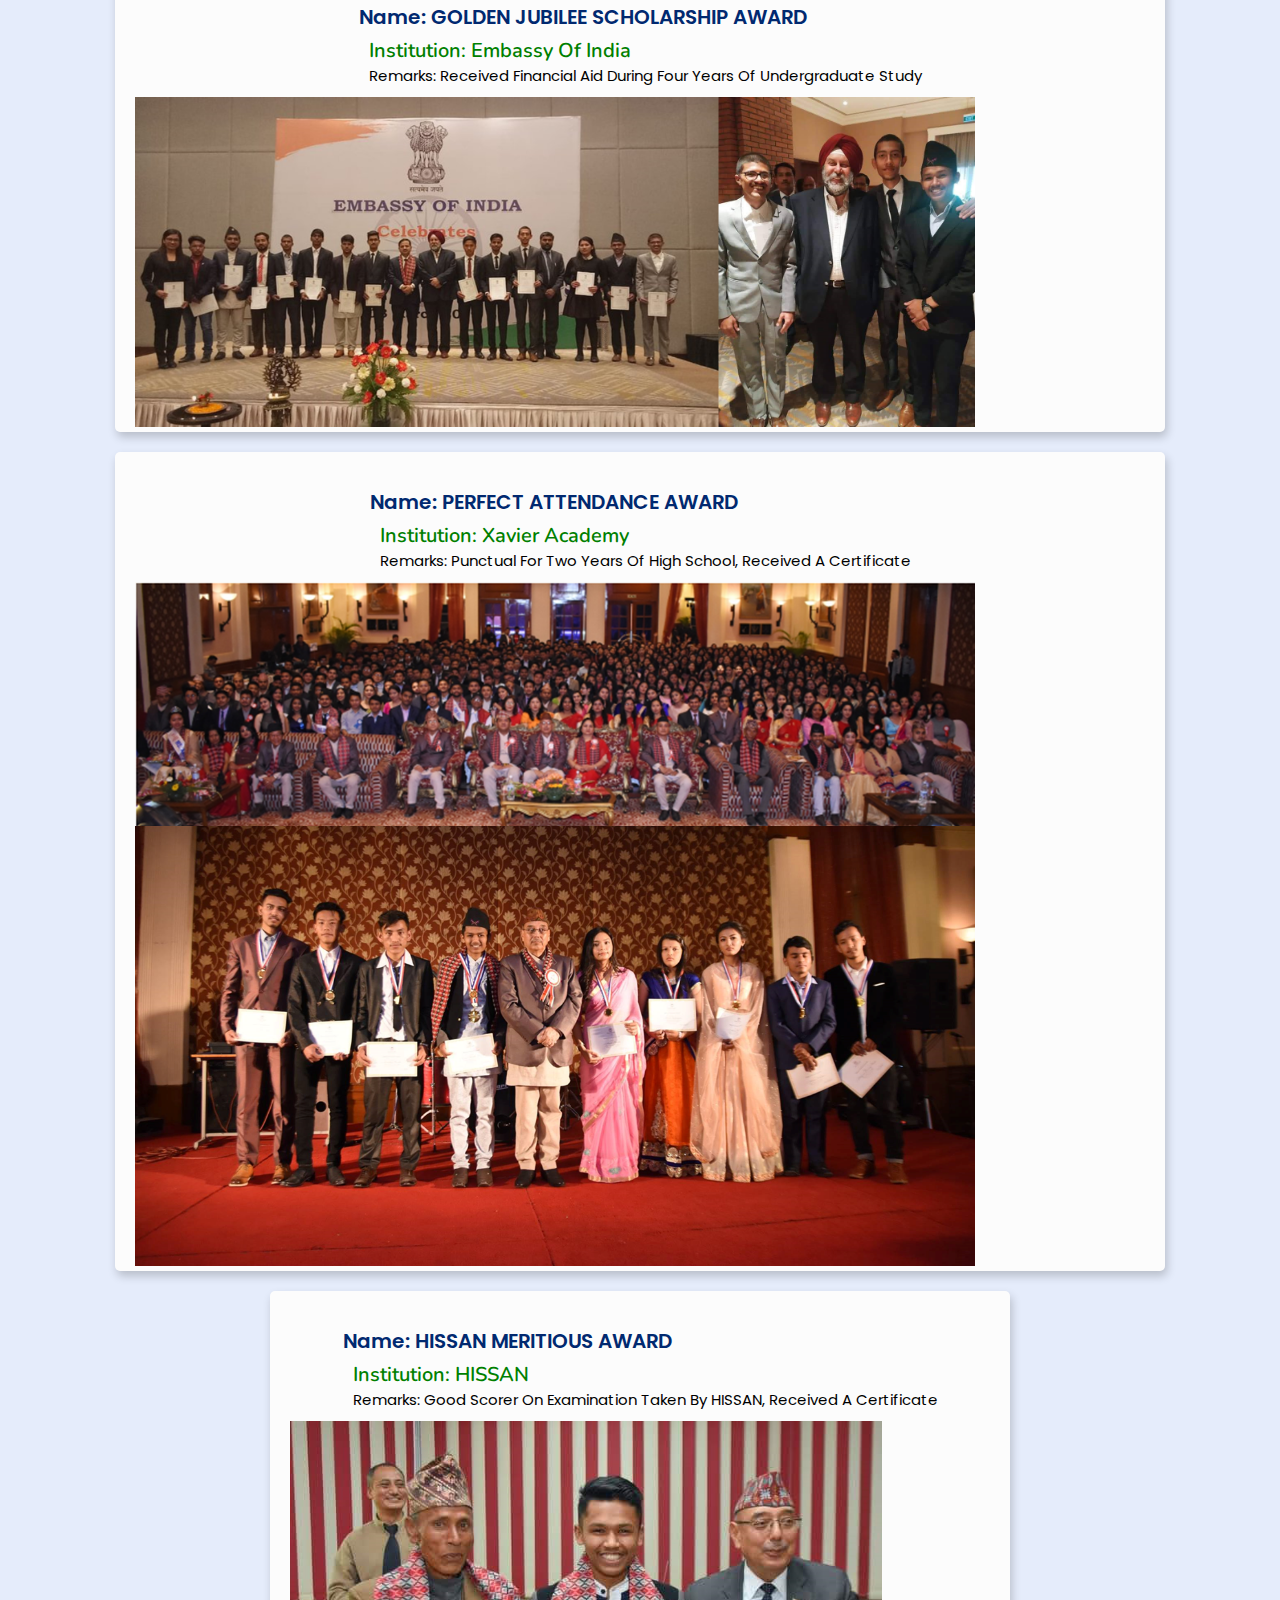
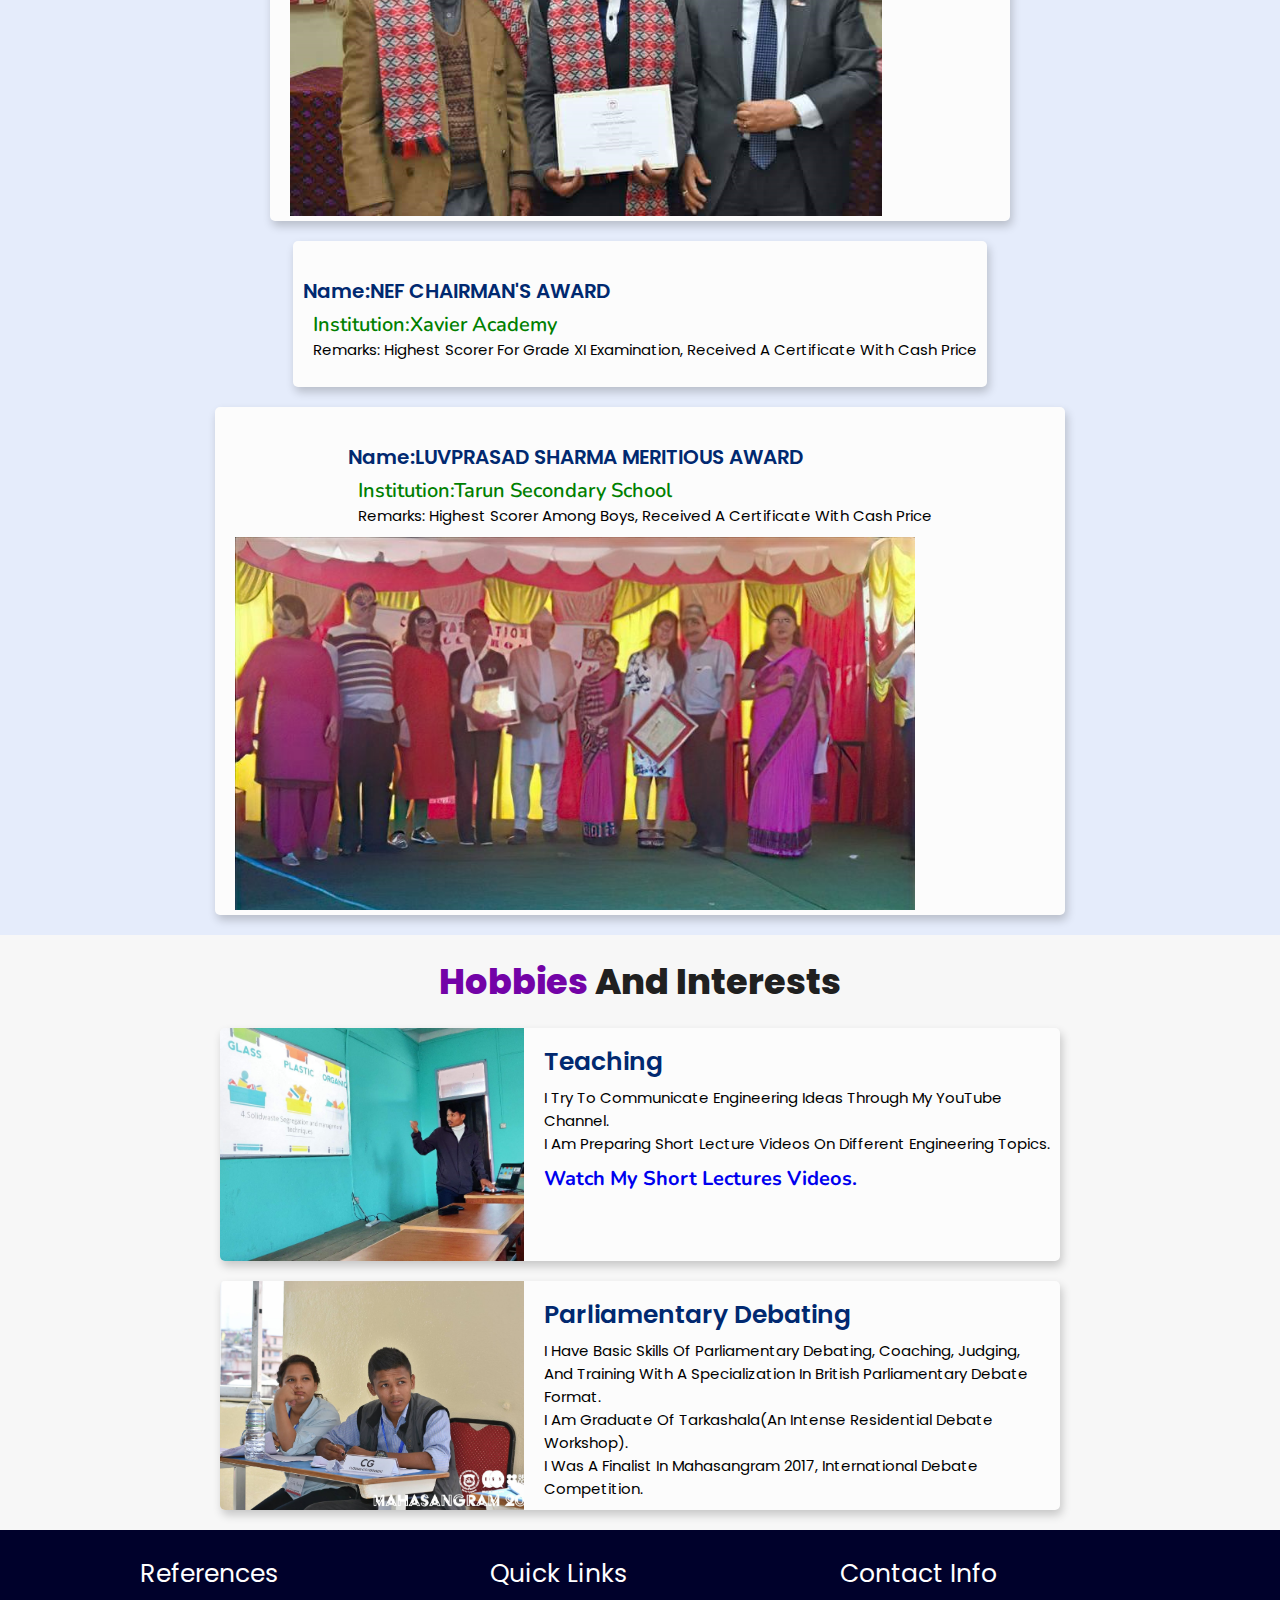
==== commit 215b6c79: "Add files via upload" ====
--- a/index.html
+++ b/index.html
@@ -48,7 +48,7 @@
     <div id="particles-js"></div>
 
     <div class="content">
-    <h2>Hi there,<br/>Meet <span>Daya Bandhu Ghimire</span> </h2>
+    <h2>Hi there,<br/>Meet <span>Daya</span> </h2>
     <p> <span class="typing-text"></span></p>
     <div class="socials">
         <ul class="social-icons">
@@ -79,9 +79,8 @@
         
         <span class="tag"></span>
         
-        <p>Daya Bandhu Ghimire is a certified engineer with a passion for product design to create positive impacts on society.His overarching goal is to tackle significant global issues and effect positive change. Throughout his burgeoning career, he has delved into diverse domains including product design and development, electric vehicle technology, robotics, and business development.<br><br> He has won numerous academic accolades and scholarships which reflect his unwavering dedication and hard work.
-He maintains a broad spectrum of interests, ranging from literature to economics, viewing himself as a perpetual student of the natural world and its governing dynamics.<br>
-<br>He aims to continue exploring and innovating to make a positive difference in the world. Connect with him for collaborative growth opportunities.<br></p>
+        <p>Daya Bandhu Ghimire is a certified engineer with a passion for product design. Throughout his burgeoning career, he has explored diverse domains including product design and development, electric vehicle technology, robotics,additive manufacuring and business development.<br><br> He has a broad spectrum of interests, ranging from literature to economics, viewing himself as a perpetual student of the natural world and its governing dynamics.
+He aims to continue exploring and innovating to make a positive difference in the world. <br><br>Connect with him for collaborative growth opportunities.<br></p>
         
         <div class="box-container">
             <!-- <div class="box">
@@ -94,7 +93,7 @@
         </div>
         
         <div class="resumebtn">
-            <a href="https://flowcv.com/app/resume-feedback/ZEz6bCVwUmlm" target="_blank" class="btn"><span>Resume</span>
+            <a href="https://flowcv.com/app/resume-feedback/ZEz6bCVwUmlm" target="_blank" class="btn"><span>Curiculum Vitae</span>
                 <i class="fas fa-chevron-right"></i>
             </a>
         </div>
@@ -107,14 +106,8 @@
 <!-- skills section starts -->
 <section class="skills" id="skills">
 
-    <h2 class="heading"><i class="fas fa-laptop-code"></i> Skills & <span>Certifications</span></h2>
-
-    <div class="box-container">
- <div class="box">
-<div class="content">
-		<h3> <span>SKILLS</span> </h3>  </div>
-</div>   
-</div>
+    <h2 class="heading"><i class="fas fa-laptop-code"></i> Skills<span></span></h2>
+
       
 <div class="box-container">
  <div class="box">
@@ -138,206 +131,177 @@
 </div>   
 </div>
 
+
+</section>
+<!-- skills section ends -->
+	
+
+<!-- publications section starts -->
+   
+ <section class="publications" id="publications">
+
+    <h2 class="heading"><i class="fas fa-book"></i> <span>Publications</span></h2><br>
+ 
+         
+ <div class="box-container">
+<div class="box">
+
+
+       <h4> <span>Journal Article(Unpublished manuscript):</span> "Ghimire, D. B., Uprety, A. (2024).WHICH COLD PLATE WORKS BEST FOR LITHIUM-ION MODULE? A COMPARATIVE STUDY"  </h4>
+
+
+
+<br>
+<br>
+
+       <h4> <span>Journal Article:</span>"Ghimire, D. B., Maharjan, S., Neupane, S., & Uprety, A. (2024). Parametric study of battery module cooling: Configuration optimization using response curve method. Results in Engineering, 101729. https://doi.org/10.1016/j.rineng.2023.101729"  </h4>
+<div class="btns">
+    <div class="tag">
+        <a href="https://www.sciencedirect.com/science/article/pii/S2590123023008563?fbclid=IwAR1jnntzEkk38kkPBsa26KQtzl4HdF_JFw6cgCC-JYn-3zy0N_RccRLO72E" class="btn" target="_blank"><p>Publication: Click here<i class="fas fa-link"></i></a></p>
+ </div>
+ </div>
+
+<br>
+<br>
+
+
+
+       <h4> <span>Article:</span>"5 Teams Build Innovative Housing Solutions from Upcycled Plastic Waste: P2G Pitching Showcase Event!"  </h4>
+<div class="btns">
+    <div class="tag">
+        <a href="https://kathmandu.impacthub.net/p2g-showcase-event/" class="btn" target="_blank"><p>Publication: Click here<i class="fas fa-link"></i></a></p>
+ </div>
+ </div>
+<br>
+<br>
+
+       <h4> <span>Undergraduate Thesis:</span>"Bandhu, D. (2023, April). STUDY AND DESIGN OF THERMAL MANAGEMENT SYSTEM OF LITHIUM-ION BATTERY MODULE."  </h4>
+<div class="btns">
+    <div class="tag">
+        <a href="https://elibrary.tucl.edu.np/handle/123456789/18878" class="btn" target="_blank"><p>Publication: Click here <i class="fas fa-link"></i></a></p>
+ </div>
+ </div>
+
+ 
+<br>  
+  
+                       
+
+        
+        </section>
+
+
+
+<!--Publications section ends -->
+
+
+
+<!-- education section starts -->
+<section class="education" id="education">
+
+  <h1 class="heading"><i class="fas fa-graduation-cap"></i> Education</h1>
+
+    <div class="box-container">
+
+    <div class="box">
+    <!--    <div class="image">
+        <img draggable="false" src="./assets/images/educat/college.jpg" alt="">
+        </div>-->
+        <div class="content">
+        <h3>Bachelor of Mechanical Engineering, Pulchowk Campus,Institute of Engineering </h3>
+       
+        <h4>2019-2023 | Percentage: 84.87 %  | University Topper </h4>
+<span><p>Relevant Courses: Advanced Mechanical Design | Mechanical Design and Simulation | Operational Research | Project Management | Thermodynamics | Fluid Machines | Numerical Method | Turbo Machine | Finite Element Methods</p></span>
+        </div>
+    </div>
+
+   <!--  <div class="box">
+     <div class="image">
+      <img draggable="false" src="./assets/images/educat/school.jpg" alt="">
+      </div>
+      <div class="content">
+      <h3>High School: Science </h3>
+      <p>Xavier Academy | NEB</p>
+      <h4>2016-2018 | CGPA: 3.82 </h4>
+      </div>
+    </div>-->
+	    
+ <!-- <div class="box">
+      <div class="image">
+      <img draggable="false" src="./assets/images/educat/school1.png" alt="">
+      </div>
+      <div class="content">
+      <h3>School Level Certificate </h3>
+      <p>Tarun Secondary School | HSEB</p>
+      <h4>2004-2016 | CGPA: 3.75 </h4>
+      </div>
+    </div>
+</div>
+-->
+	
+
 <div class="box-container">
  <div class="box">
-<div class="content"><i class="fas fa-"></i><h3><span>CERTIFICATIONS: Courses, Seminars and Training</span></h3></div>
-</div>   
-</div>
-<div class="box-container">
- <div class="box">
+
 <div class="content">
 	<div class="btns">
         <div class="tag">	
-<br>
-
-<h4><span>Project Planning: Putting It All Together,</span>Google @Coursera</h4>
-<p>Skill Learned: WBS,Project Plan development(Gantt Chart), Project Budgeting and Risk Management</p>
-<a href="https://coursera.org/share/8134fdb711c40f59b06e4579cbf32f9b" class="btn" target="_blank"><h6> Click Here to View Certificate  <i class="fas fa-link"> </i><h6></a>
-<br>
-
-<h4><span>Project Initiation: Starting a Successful Project,</span>Google @Coursera</h4>
-<p>Skill Learned: Project Charter,Stakeholder analysis(RACI Chart) </p>
-<a href="https://coursera.org/share/391ce237168da980e3c12f51e1f4b499" class="btn" target="_blank"><h6> Click Here to View Certificate  <i class="fas fa-link"> </i><h6></a>
-<br>
-<h4><span>Foundations of Project Management,</span>Google @Coursera</h4>
-<p>Skill Learned: Basics of project management Concepts, Lifecycle and Methodologies</p>
-<a href="https://coursera.org/share/de11c7dda061d6c1e909fb7398eb3ea1" class="btn" target="_blank"><h6> Click Here to View Certificate  <i class="fas fa-link"> </i><h6></a>
-<br>
-<h4><span>Introduction to battery-management systems,</span>University of Colorado Boulder @Coursera</h4>
-<p>Skill Learned: Lithium ion cell fundamentals, BMS</p>
-<a href="https://coursera.org/share/d1a2ad018d95f59e150f76b9563981c1" class="btn" target="_blank"><h6> Click Here to View Certificate  <i class="fas fa-link"> </i><h6></a>
-<br>
-<h4> <span>Associate-Additive Manufacturing, </span>Dassaults Systems</h4>
-<p>Skill Learned: G code,FDM,SLA,Basics of 3D printing</p>
-<a href="https://cv.virtualtester.com/qr/?b=SLDWRKS&i=C-MWTXQH42AZ&fbclid=IwAR2I5gkeS1UbMIEYGtmoQyNpQfh82SHXPyAVnHHlG-mQ5EPCOM_-epc7Ftg" class="btn" target="_blank"><h6> Click Here to View Certificate  <i class="fas fa-link"> </i><h6></a>
-<br>
-<h4><span>Associate-Mechanical Design,</span> Dassaults Systems</h4>
-<p>Skill Learned: Solidworks Cad modelling, Material science, Design study</p> 
-<a href="https://cv.virtualtester.com/qr/?b=SLDWRKS&i=C-F792NHV3KE&fbclid=IwAR1Js6RemBbfRs0th762_QHNOi-5rXWA-6WXIsDwQXXuzjnXtcuPG6dSNeo" class="btn" target="_blank"><h6> Click Here to View Certificate  <i class="fas fa-link"> </i><h6></a>
-<br>
-<h4><span>Probability and Statistics: To p or not to p?,</span> University of London @coursera </h4> 
-<p>Skill Learned: Hypothesis testing methods, Data analysis</p>
-<a href="https://www.coursera.org/account/accomplishments/certificate/Y8SHQSPB6P86" class="btn" target="_blank"><h6> Click Here to View Certificate  <i class="fas fa-link"> </i><h6></a>
-<br>
-<h4><span>Game Theory,</span> University of Tokyo @coursera </h4>
-<p>Skill Learned: Nash equilibrium,Optimization, Game theory concepts</p>
-<a href="https://www.coursera.org/account/accomplishments/certificate/X86J6TPHUVBB" class="btn" target="_blank"><h6> Click Here to View Certificate  <i class="fas fa-link"> </i><h6></a>
-<br>
-<h4><span>Understanding Research Methods,</span> University of London @coursera </h4>
-<p>Skill Learned: Research concepts,Research methodology</p>
-<a href="https://www.coursera.org/account/accomplishments/certificate/JJWJA5FMT99S" class="btn" target="_blank"><h6> Click Here to View Certificate  <i class="fas fa-link"> </i><h6></a>
-
-<h4><span>MATLAB Onramp,</span> Mathworks Training Services </h4> 
-<p>Skill Learned: Matlab interface, Basic matlab commands</p>
-<a href="https://matlabacademy.mathworks.com/progress/share/certificate.html?id=274f0b53-d46a-46e2-a653-e386ceeb3703" class="btn" target="_blank"><h6> Click Here to View Certificate  <i class="fas fa-link"> </i><h6></a>
-<br>
-<h4><span>New Models of Business in Society,</span>University of Virginia @Coursera</h4>
-<p>Skill Learned: Basics of Business models, Value Engineering, Sustainability Concepts .</p>
-<a href="https://coursera.org/share/391ce237168da980e3c12f51e1f4b499" class="btn" target="_blank"><h6> Click Here to View Certificate  <i class="fas fa-link"> </i><h6></a>
-<br>
-<h4><span>Robotics: Aerial Robotics,</span>University of Pennsylvania @Coursera</h4>
-<p>Skill Learned: Basic kinematics concepts, Transformation matrix</p>
-<a href="https://coursera.org/share/9eb0905bc310422fa56db8c4a7305bd6" class="btn" target="_blank"><h6> Click Here to View Certificate  <i class="fas fa-link"> </i><h6></a>
-<br>
-<h4><span>Computer Numeric Control (CNC) Training,2023,</span> Fablab Nepal,Government of Nepal</h4>
- <p>Skill Learned: Hands on training for advanced manufacturing technology like CNC.</p>
-<a href="assets/images/skills/t1.jpg" class="btn" target="_blank"><h6> Click Here to View Certificate <i class="fas fa-link"> </i></h6></a>
-<br>
-<h4><span>Research Methodology Training Program,2022,</span>CES,Government Of Nepal</h4>
-<p>Skill Learned:Research methodology,Journal selection, Researxh Paper Writing.</p>
-<a href="assets/images/skills/t2.jpg" class="btn" target="_blank"><h6> Click Here to View Certificate <i class="fas fa-link"> </i></h6></a>
-<br>
-<h4><span>National Mechanical Engineering Seminar,2019,</span>NAST,Government Of Nepal</h4>
-<p>Learned: Energy senario in Nepal, Satellite Technology.</p>
-<a href="assets/images/skills/t3.jpg" class="btn" target="_blank"><h6> Click Here to View Certificate <i class="fas fa-link"> </i></h6></a>
-<br>
-<h4><span>Future Scientists Guidance Program For Students,</span>NANU,Nepal</h4>
-<p>Skill Learned: Bluetooth-Control, Robots design.</p>
-<a href="assets/images/skills/t5.jpg" class="btn" target="_blank"><h6> Click Here to View Certificate <i class="fas fa-link"> </i></h6></a>
+<div class="content"><i class="fas fa-"></i><h3><span>Relevant Courses and Trainings</span></h3></div>
+
+
+
+
+<a href="https://coursera.org/share/8134fdb711c40f59b06e4579cbf32f9b" class="btn" target="_blank"><h6> <p><span>Project Planning: Putting It All Together,</span>Google @Coursera</p>  <h6></a>
+<br>
+
+<a href="https://coursera.org/share/391ce237168da980e3c12f51e1f4b499" class="btn" target="_blank"><h6> <p><span>Project Initiation: Starting a Successful Project,</span>Google @Coursera</p><h6></a>
+<br>
+
+<a href="https://coursera.org/share/de11c7dda061d6c1e909fb7398eb3ea1" class="btn" target="_blank"><h6> <p><span>Foundations of Project Management,</span>Google @Coursera</p>  <h6></a>
+<br>
+
+<a href="https://coursera.org/share/d1a2ad018d95f59e150f76b9563981c1" class="btn" target="_blank"><h6> <p><span>Introduction to battery-management systems,</span>University of Colorado Boulder @Coursera</p>  <h6></a>
+<br>
+
+<a href="https://cv.virtualtester.com/qr/?b=SLDWRKS&i=C-MWTXQH42AZ&fbclid=IwAR2I5gkeS1UbMIEYGtmoQyNpQfh82SHXPyAVnHHlG-mQ5EPCOM_-epc7Ftg" class="btn" target="_blank"><h6> <p> <span>Associate-Additive Manufacturing, </span>Dassaults Systems</p> <h6></a>
+<br>
+
+<a href="https://cv.virtualtester.com/qr/?b=SLDWRKS&i=C-F792NHV3KE&fbclid=IwAR1Js6RemBbfRs0th762_QHNOi-5rXWA-6WXIsDwQXXuzjnXtcuPG6dSNeo" class="btn" target="_blank"><h6> <p><span>Associate-Mechanical Design,</span> Dassaults Systems</p>   <h6></a>
+<br>
+ 
+<a href="https://www.coursera.org/account/accomplishments/certificate/Y8SHQSPB6P86" class="btn" target="_blank"><h6> <p><span>Probability and Statistics: To p or not to p?,</span> University of London @coursera </p>  <h6></a>
+<br>
+
+<a href="https://www.coursera.org/account/accomplishments/certificate/X86J6TPHUVBB" class="btn" target="_blank"><h6> <p><span>Game Theory,</span> University of Tokyo @coursera </p> <h6></a>
+<br>
+
+<a href="https://www.coursera.org/account/accomplishments/certificate/JJWJA5FMT99S" class="btn" target="_blank"><h6> <p><span>Understanding Research Methods,</span> University of London @coursera </p>  <h6></a>
+
+ <br>
+<a href="https://matlabacademy.mathworks.com/progress/share/certificate.html?id=274f0b53-d46a-46e2-a653-e386ceeb3703" class="btn" target="_blank"><h6> <p><span>MATLAB Onramp,</span> Mathworks Training Services </p> <h6></a>
+<br>
+
+<a href="https://coursera.org/share/391ce237168da980e3c12f51e1f4b499" class="btn" target="_blank"><h6> <p><span>New Models of Business in Society,</span>University of Virginia @Coursera</p>  <h6></a>
+<br>
+
+<a href="https://coursera.org/share/9eb0905bc310422fa56db8c4a7305bd6" class="btn" target="_blank"><h6> <p><span>Robotics: Aerial Robotics,</span>University of Pennsylvania @Coursera</p>  <h6></a>
+<br>
+
+<a href="assets/images/skills/t1.jpg" class="btn" target="_blank"><h6> <p><span>Computer Numeric Control (CNC) Training,2023,</span> Fablab Nepal,Government of Nepal</p> </h6></a>
+<br>
+
+<a href="assets/images/skills/t2.jpg" class="btn" target="_blank"><h6> <p><span>Research Methodology Training Program,2022,</span>CES,Government Of Nepal</p> </h6></a>
+<br>
+
+<a href="assets/images/skills/t3.jpg" class="btn" target="_blank"><h6> <p><span>National Mechanical Engineering Seminar,2019,</span>NAST,Government Of Nepal</p></h6></a>
+<br>
+<a href="assets/images/skills/t5.jpg" class="btn" target="_blank"><h6> <p><span>Future Scientists Guidance Program For Students,</span>NANU,Nepal</p> </h6></a>
  
       </div>  
       </div>    </div>
 </div>   
 </div>
-</section>
-<!-- skills section ends -->
-	
-
-<!-- publications section starts -->
-   
- <section class="publications" id="publications">
-
-    <h2 class="heading"><i class="fas fa-book"></i> <span>Publications</span></h2><br>
- 
-         
- <div class="box-container">
-<div class="box">
-
-<div class="box-container">
-<div class="box">
-       <h4> <span>Journal Article(Unpublished manuscript):</span> "Ghimire, D. B., Uprety, A. (2024).WHICH COLD PLATE WORKS BEST FOR LITHIUM-ION MODULE? A COMPARATIVE STUDY"  </h4>
-
-</div>
- </div>
-<br>
-
-
-<div class="box-container">
-<div class="box">
-       <h4> <span>Journal Article:</span>"Ghimire, D. B., Maharjan, S., Neupane, S., & Uprety, A. (2024). Parametric study of battery module cooling: Configuration optimization using response curve method. Results in Engineering, 101729. https://doi.org/10.1016/j.rineng.2023.101729"  </h4>
-<div class="btns">
-    <div class="tag">
-        <a href="https://www.sciencedirect.com/science/article/pii/S2590123023008563?fbclid=IwAR1jnntzEkk38kkPBsa26KQtzl4HdF_JFw6cgCC-JYn-3zy0N_RccRLO72E" class="btn" target="_blank"><p>Publication: Click here<i class="fas fa-link"></i></a></p>
- </div>
- </div>
-</div>
- </div>
-<br>
-
-
-<div class="box-container">
-<div class="box">
-       <h4> <span>Article:</span>"5 Teams Build Innovative Housing Solutions from Upcycled Plastic Waste: P2G Pitching Showcase Event!"  </h4>
-<div class="btns">
-    <div class="tag">
-        <a href="https://kathmandu.impacthub.net/p2g-showcase-event/" class="btn" target="_blank"><p>Publication: Click here<i class="fas fa-link"></i></a></p>
- </div>
- </div>
-
-</div>  
-</div> 
-<br>
-
-
-<div class="box-container">
-<div class="box">
-       <h4> <span>Undergraduate Thesis:</span>"Bandhu, D. (2023, April). STUDY AND DESIGN OF THERMAL MANAGEMENT SYSTEM OF LITHIUM-ION BATTERY MODULE."  </h4>
-<div class="btns">
-    <div class="tag">
-        <a href="https://elibrary.tucl.edu.np/handle/123456789/18878" class="btn" target="_blank"><p>Publication: Click here <i class="fas fa-link"></i></a></p>
- </div>
- </div>
-
-</div>  
-</div>   
-<br>  
-<br>
-<br>    
-                       
-
-        
-        </section>
-
-
-
-<!--Publications section ends -->
-
-
-
-<!-- education section starts -->
-<section class="education" id="education">
-
-  <h1 class="heading"><i class="fas fa-graduation-cap"></i> Education</h1>
-
-    <p class="qoute">Education is not the learning of facts, but the training of the mind to think.</p>
-
-    <div class="box-container">
-
-    <div class="box">
-        <div class="image">
-        <img draggable="false" src="./assets/images/educat/college.jpg" alt="">
-        </div>
-        <div class="content">
-        <h3>Bachelor of Mechanical Engineering</h3>
-        <p>Pulchowk Campus,Institute of Engineering | TU</p>
-        <h4>2019-2023 | Percentage:84.87 % </h4>
-	<p>Relevant Courses: Advanced Mechanical Design | Mechanical Design and Simulation | Operational Research | Project Management | Thermodynamics | Fluid Machines | Numerical Method | Turbo Machine | Finite Element Methods</p>
-        </div>
-    </div>
-
-    <div class="box">
-      <div class="image">
-      <img draggable="false" src="./assets/images/educat/school.jpg" alt="">
-      </div>
-      <div class="content">
-      <h3>High School: Science </h3>
-      <p>Xavier Academy | NEB</p>
-      <h4>2016-2018 | CGPA: 3.82 </h4>
-      </div>
-    </div>
-	    
-  <div class="box">
-      <div class="image">
-      <img draggable="false" src="./assets/images/educat/school1.png" alt="">
-      </div>
-      <div class="content">
-      <h3>School Level Certificate </h3>
-      <p>Tarun Secondary School | HSEB</p>
-      <h4>2004-2016 | CGPA: 3.75 </h4>
-      </div>
-    </div>
-</div>
-	
+
 </section>
 <!-- education section ends -->
 
@@ -348,41 +312,64 @@
 <!-- projects project section starts -->
 <section class="projects" id="projects">
 
-<h2 class="heading"><i class="fas fa-laptop-code"></i> Projects <span>Made</span></h2>
-<!--P1-->
-
+<h2 class="heading"><i class="fas fa-laptop-code"></i> Projects <span>Gallery</span></h2>
+
+<!--Background-->
+<div class="box-container">
+
+<div class="box">
+<div class="content">
+<p><span>
+My research/project areas are<br> •  product design and development,<br>•  robotics,<br>•  electric vehicles,<br> •  Thermal Analysis,<br> •  additive manufacturing.
+</p></span>
+</div>
+</div>
+</div>
+
+<!--P10-->
+<div class="containerr">
+<div class="carousel">
+<div class="project">
+    
 <div class="box-container">
 
 <div class="box">
 	<div class="content">
-      <h3>Current Work: Design and development of Braille printer </h3>
+      <h3> Design and development of Braille printer </h3>
       <h4>Role/Organization: Technical Associate, Fablab Nepal @IHK  </h4><br>
-      <div class="image">
-      <img draggable="false" src="./projects/P4.png" alt="">
+
+<h4><span>Highlights:</span></h4>
+<p>
+•Developed a braille printer from scratch to print braille script for visually impaired people.<br>
+•Searched for cost-effective alternative to available high-cost braille printers.<br>
+</p>
+
+<div class="btns">
+    <div class="tag">
+        <a href="https://github.com/fablabnepal1/Desktop-Braille-Printing-Machine" class="btn" target="_blank"><p> Open source: Click here to learn More<i class="fas fa-link"></i></a>
+ </div>
+ </div>
+      <div class="image">
+      <img draggable="false" src="./projects/P10.png" alt="">
       </div><br>
-      <h4><span>Highlights:</span></h4>
-<p>
-•Developing a braille printer from scratch to print braille script for visually impaired people.<br>
-•Searching for cost-effective alternative to available high-cost braille printers.<br>
-</p>
-
-
-</div>
-</div>
-
-
-<!--P1-->
-
+      
+
+
+</div>
+</div>
+</div>
+  </div>
+ 
+
+<!--P9-->
+<div class="project">
 <div class="box-container">
 
 <div class="box">
 	<div class="content">
       <h3>Study and design of thermal management system of battery module. </h3>
       <h4>Role/Organization: Undergraduate Researcher, Institute Of Engineering,@Tribhuvan University   </h4><br>
-      <div class="image">
-      <img draggable="false" src="./projects/P1.png" alt="">
-      </div><br>
-      <h4><span>Highlights:</span></h4>
+<h4><span>Highlights:</span></h4>
 <p>
 •Heat generation of INR 18650 25S lithium-ion cell is measured.<br>
 •A setup for air cooling of a module with unit cell is developed.<br>
@@ -396,22 +383,60 @@
         <a href="https://elibrary.tucl.edu.np/handle/123456789/18878" class="btn" target="_blank"><p>Publication: Click here to learn More<i class="fas fa-link"></i></a>
  </div>
  </div>
-</div>
-</div>
-
+
+      <div class="image">
+      <img draggable="false" src="./projects/P9.png" alt="">
+      </div><br>
+      
+</div>
+</div>
+</div>
+</div>
+
+<!--P8-->
+<div class="project">
+<div class="box-container">
+
+<div class="box">
+	<div class="content">
+      <h3>DESIGN AND DEVELOPMENT OF ROBOTS FOR ABU ROBOCON 2021. </h3>
+      <h4>Role/Organization: Team Lead, Robotics Club Pulchowk Campus</h4><br>
+<h4><span>Highlights:</span></h4>
+<p>
+• Ideation and brainstorming for robot design and functionality,<br>
+• CAD design of robot components using Solidworks,<br>
+• Used workshop tools/machines such as lathe, milling, and 3D printers to fabricate robot parts .<br>
+• Applied project management techniques to develop robots.<br>
+• Leadership and team coordination among team members.<br>
+</p>
+
+
+<div class="btns">
+    <div class="tag">
+        <a href="https://robotics.pcampus.edu.np/years/2021/" class="btn" target="_blank"><p>Click here to learn More<i class="fas fa-link"></i></a>
+ </div>
+ </div>
+
+      <div class="image">
+      <img draggable="false" src="./projects/P8.png" alt="">
+      </div><br>
+      
+</div>
+</div>
+</div>
+</div>
+  
 
 <!--P6-->
-
+<div class="project">
 <div class="box-container">
 
 <div class="box">
 	<div class="content">
-      <h3>Understanding battery pack design and analysis </h3>
-      <h4>Role/Organization: Battery Design Intern, Ebolt Mobility Pvt. Ltd.  </h4><br>
-      <div class="image">
-      <img draggable="false" src="./projects/P6.png" alt="">
-      </div><br>
-      <h4><span>Highlights:</span></h4>
+      <h3>Battery pack design and analysis </h3>
+      <h4>Role/Organization: Battery Design Intern/ Ebolt Mobility Pvt. Ltd.  </h4><br>
+
+<h4><span>Highlights:</span></h4>
 <p>
 •Learnt different battery pack design and analysis tools, processes and methods.<br>
 •Air Cooling’s effectiveness for battery pack increases when the inlet velocity is increased.<br>
@@ -422,58 +447,65 @@
 
 <div class="btns">
     <div class="tag">
-        <a href="https://www.researchgate.net/publication/372743868_INTERNSHIP_REPORT_INDUSTRIAL_ATTACHMENT_AT_EBOLT_MOBILITY_PVT_LTD?_sg%5B0%5D=rUaTjfUAn6f011fb4laC5xjlmqeTN8oKK9GbOFtPqm7DEv8P07086FMatJ4c_GYScQk11Z-C0zviFIVf5d4Ql0-1GhPbxnXiUveugGTL.kLPwFF9fH0ha8yp2NUIsbNcbb5VyR7EnmzTTHHxHOqw31Ksl4qxWY8CHsE9j-I5EfkjXUexW1dWzCUbwao4pSQ&_tp=eyJjb250ZXh0Ijp7ImZpcnN0UGFnZSI6InB1YmxpY2F0aW9uIiwicGFnZSI6InByb2ZpbGUiLCJwcmV2aW91c1BhZ2UiOiJwcm9maWxlIiwicG9zaXRpb24iOiJwYWdlQ29udGVudCJ9fQ" class="btn" target="_blank"><p>Class Project: Click here to learn More<i class="fas fa-link"></i></a>
- </div>
- </div>
-
-</div>
-</div>
-
-
-<!--P2-->
-
+        <a href="https://www.researchgate.net/publication/372743868_INTERNSHIP_REPORT_INDUSTRIAL_ATTACHMENT_AT_EBOLT_MOBILITY_PVT_LTD?_sg%5B0%5D=rUaTjfUAn6f011fb4laC5xjlmqeTN8oKK9GbOFtPqm7DEv8P07086FMatJ4c_GYScQk11Z-C0zviFIVf5d4Ql0-1GhPbxnXiUveugGTL.kLPwFF9fH0ha8yp2NUIsbNcbb5VyR7EnmzTTHHxHOqw31Ksl4qxWY8CHsE9j-I5EfkjXUexW1dWzCUbwao4pSQ&_tp=eyJjb250ZXh0Ijp7ImZpcnN0UGFnZSI6InB1YmxpY2F0aW9uIiwicGFnZSI6InByb2ZpbGUiLCJwcmV2aW91c1BhZ2UiOiJwcm9maWxlIiwicG9zaXRpb24iOiJwYWdlQ29udGVudCJ9fQ" class="btn" target="_blank"><p> Project: Click here to learn More<i class="fas fa-link"></i></a>
+ </div>
+ </div>
+      <div class="image">
+      <img draggable="false" src="./projects/P6.png" alt="">
+      </div><br>
+      
+
+</div>
+</div>
+
+</div>
+</div>
+
+
+<!--P5-->
+<div class="project">
 <div class="box-container">
 
 <div class="box">
 	<div class="content">
       <h3>Design And Development Of Arrow Throwing Mechanism For Abu Robocon2021 </h3>
       <h4>Role/Organization: Mechanical Design Team Member, Robotics Club @Pulchowk Campus  </h4><br>
+<h4><span>Highlights:</span></h4>
+<p>
+• Learnt different design and analysis tools, processes and methods.<br>
+• Brainstorming and idea generation, CAD design using Solidworks for fabrication using lathe , milling machines.<br>
+• Developed a reliable and efficient mechanism capable of accurately projecting arrows within defined parameters.<br>
+• Conducted thorough testing and validation to ensure the functionality and reliability of the arrow throwing mechanism.<br>
+
+</p>
+
+
+<div class="btns">
+    <div class="tag">
+        <a href="https://www.researchgate.net/publication/376718738_DESIGN_AND_DEVELOPMENT_OF_ARROW_THROWING_MECHANISM_FOR_ABU_ROBOCON2021" class="btn" target="_blank"><p>Robotics Club Project: Click here to learn More<i class="fas fa-link"></i></a>
+ </div>
+ </div>
+
       <div class="image">
       <img draggable="false" src="./projects/P5.png" alt="">
       </div><br>
-      <h4><span>Highlights:</span></h4>
-<p>
-•Learnt different design and analysis tools, processes and methods.<br>
-•Develop a reliable and efficient mechanism capable of accurately projecting arrows within defined parameters.<br>
-•Conducted thorough testing and validation to ensure the functionality and reliability of the arrow throwing mechanism.<br>
-
-</p>
-
-
-<div class="btns">
-    <div class="tag">
-        <a href="https://www.researchgate.net/publication/376718738_DESIGN_AND_DEVELOPMENT_OF_ARROW_THROWING_MECHANISM_FOR_ABU_ROBOCON2021" class="btn" target="_blank"><p>Robotics Club Project: Click here to learn More<i class="fas fa-link"></i></a>
- </div>
- </div>
-
-</div>
-</div>
-
-
-
-
-<!--P2-->
-
+      
+
+</div>
+</div>
+
+</div>
+</div>
+
+<!--P4-->
+<div class="project">
 <div class="box-container">
 
 <div class="box">
 	<div class="content">
       <h3>Design And Analysis Of Pelton Bucket. </h3>
       <h4>Role/Organization: Undergraduate Student, Department of Mechanical Engineering, IOE @TU  </h4><br>
-      <div class="image">
-      <img draggable="false" src="./projects/P2.png" alt="">
-      </div><br>
-      <h4><span>Highlights:</span></h4>
+<h4><span>Highlights:</span></h4>
 <p>
 •Derived basic design parameters for pelton turbine from given data.<br>
 •Cad design and descretization done for the simulation <br>
@@ -487,23 +519,27 @@
  </div>
  </div>
 
-</div>
+      <div class="image">
+      <img draggable="false" src="./projects/P4.png" alt="">
+      </div><br>
+      
+
+</div>
+</div>
+ </div>
 </div>
 
 <!--P3-->
 
-
+<div class="project">
 
 <div class="box-container">
 
 <div class="box">
 	<div class="content">
       <h3>Design and Fabrication of ballon popping robot. </h3>
-      <h4>Role/Organization: Mechanical Design Team Member, Robotics Club @Pulchowk Campus  </h4><br>
-      <div class="image">
-      <img draggable="false" src="./projects/P3.png" alt="">
-      </div><br>
-      <h4><span>Highlights:</span></h4>
+      <h4>Project Affiliation: Robotics Club @Pulchowk Campus  </h4><br>
+<h4><span>Hightlights:</span></h4>
 <p>
 •Developed a high-precision Balloon Popping Robot with three-wheel drive for agile navigation.<br>
 •Integrated a rotating horn mechanism, achieving accurate and efficient balloon popping.<br>
@@ -518,36 +554,125 @@
  </div>
  </div>
 
+      <div class="image">
+      <img draggable="false" src="./projects/P3.png" alt="">
+      </div><br>
+      
+
+</div>
+</div>
+</div>
+</div>
+
+<!--P2-->
+
+<div class="project">
+
+<div class="box-container">
+
+<div class="box">
+	<div class="content">
+      <h3>DESIGN AND DEVELOPMENT OF ENVIRONMENT CONTROL MODULE FOR GROWING MUSHROOMS. </h3>
+      <h4>Project Affiliation: Professional Project @Kalki IoT Pvt. Ltd. </h4><br>
+
+ <h4><span>Tasks Completed:</span></h4>
+<p>
+• Designed CAD model of the system. <br>
+• Developed the final system using workshop tools such as cutting,drilling, rivetting.<br>
+• Performed thermal and airflow simulation inside the system.<br>
+• Tested peltier system to cool down the module.<br>
+• Hands on involvement in designing and developing vapour compression refrigeration cycle using brazing techniques.
+</p>
+
+
+<div class="btns">
+    <div class="tag">  
+        <a href="https://dayabandhuprojects.blogspot.com/2024/01/design-and-development-of-environment.html" class="btn" target="_blank"><p>Professional Project: Click here to learn More<i class="fas fa-link"></i></a>
+ </div>
+ </div>
+      <div class="image">
+      <img draggable="false" src="./projects/P2.png" alt="">
+      </div><br>
+     
+
+</div>
+</div>
 </div>
 </div>
 
 <!--P7-->
-
+<div class="project">
+<div class="box-container">
+
+<div class="box">
+	<div class="content">
+      <h3>CAD DESIGN OF A GUITAR.</h3>
+      <h4>Personal Project  </h4><br>
+
+<h4><span>Highlights:</span></h4>
+<p>
+• Learnt and applied design tools like SolidWorks.<br>
+• Implemented tools in rendering and visual representation of model.<br>
+• developed a detailed CAD model of a guitar.<br>
+
+</p>
+
+
+<div class="btns">
+    <div class="tag">
+        <a href="https://grabcad.com/library/acoustic-guitar-56" class="btn" target="_blank"><p> Click here to find the guitar<i class="fas fa-link"></i></a>
+ </div>
+ </div>
+      <div class="image">
+      <img draggable="false" src="./projects/P7.png" alt="">
+      </div><br>
+      
+
+</div>
+</div>
+
+</div>
+</div>
+
+<!--P1-->
+<div class="project">
 <div class="box-container">
 
 <div class="box">
 	<div class="content">
       <h3>Design and analysis of concept bike. </h3>
-      <h4>Role/Organization: Undergraduate Student, Department Of Mechanical Engineering, IOE @TU  </h4><br>
-      <div class="image">
-      <img draggable="false" src="./projects/P7.png" alt="">
+      <h4>Project Affiliation:<br> 
+Academic Project @ Department of Mechanical Engineering, Institute of engineering Tribhuvan university </h4><br>
+
+<h4><span>Tasks Completed:</span></h4>
+<p>
+
+• Developed CAD model of conceptual bike.<br>
+• Rendered the bike model using appropriate parameters.<br>
+• Performed static and harmonic analysis of chasis structure.<br>
+• Finalized a detailed documentation of the work.
+</p>
+
+
+<div class="btns">
+    <div class="tag">  
+        <a href="https://www.researchgate.net/publication/372724587_Gaida_Balloon_Popping_Robot" class="btn" target="_blank"><p>Academic Project : Click here to learn More <i class="fas fa-link"></i></a>
+ </div>
+ </div>
+      <div class="image">
+      <img draggable="false" src="./projects/P1.png" alt="">
       </div><br>
-      <h4><span>Highlights:</span></h4>
-<p>
-•Learnt basics of design study with tools such as Solidworks. <br>
-•Learnt fundamentals of structural and harmonic analysis along with failure mechanisms. <br>
-</p>
-
-
-<div class="btns">
-    <div class="tag">  
-        <a href="https://www.researchgate.net/publication/372724587_Gaida_Balloon_Popping_Robot" class="btn" target="_blank"><p>Class: Click here to learn More<i class="fas fa-link"></i></a>
- </div>
- </div>
-
-</div>
-</div>
-  
+      
+  </div>
+
+</div>
+</div>
+</div>
+</div>
+    </div>
+</div>
+</div>
+
 </section>
 <!-- Projects section ends -->
 
@@ -562,6 +687,20 @@
 <div class="box">
 <p class="heading">Professional Experience </p>
 <div class="timeline">
+
+<div class="container right">
+      <div class="content">
+        <div class="tag">
+     <h2>Product Engineer</h2>
+        </div>
+        <div class="desc">
+            <h3>Yarsa Tech Pvt. Ltd| April 2024-Present</h3>
+            <p>
+• Product design of consumer electronics devices.<br>
+• Industrial design and design for manufacturing.<br>
+        </div>
+      </div>
+    </div>
 	
 <div class="container left">
       <div class="content">
@@ -569,7 +708,7 @@
      <h2>Technical Associate</h2>
         </div>
         <div class="desc">
-            <h3>Impact Hub Kathmandu| Full Time| Sept 2023-Present</h3>
+            <h3>Impact Hub Kathmandu| Full Time| Sept 2023-April 2024</h3>
             <p>
 • Engaging in ideating strategies, CAD design, and fabrication to enhance rapid product development at Fablab Nepal.<br>
 • Emphasizing safety, process improvement, and innovative project development for organizational success.<br>
@@ -959,28 +1098,7 @@
       </div>
     </div>
 
-    <div class="box">
-        <div class="image">
-        <img draggable="false" src="./assets/images/educat/k1.jpg" alt="">
-        </div>
-        <div class="content">
-        <h3>Blogs</h3>
-        <p>I write blogs and poems sometimes.<br></p>
-	<h4 class="credit"><a href="https://dayabandhupoems.blogspot.com/search/label/poems"> <span>Read My Poems/Blogs</span></a></h4>   
-       </div>
-    </div>
-
-    <div class="box">
-      <div class="image">
-      <img draggable="false" src="./assets/images/educat/k2.jpg" alt="">
-      </div>
-      <div class="content">
-      <h3>Wushu </h3>
-        <p>I train my body and mind.I am a trained nunchucks player.<br></p>
-	<h4 class="credit"><a href="https://www.youtube.com/playlist?list=PLkTy-BV9OrG8UCOhXgX45BczsPrP4KsVa"> <span>Watch My Nunchucks Videos</span></a></h4> 
-      </div>
-    </div>
-	    
+ 
   
 
 	    
--- a/assets/css/style.css
+++ b/assets/css/style.css
@@ -635,7 +635,7 @@
 }
 .education .qoute {
   font-size: 1.5rem;
-  text-align: center;
+  text-align: left;
   font-family: "Nunito", sans-serif;
   font-weight: 600;
   margin-top: 1rem;
@@ -644,7 +644,7 @@
   display: flex;
   flex-wrap: wrap;
   justify-content: center;
-  align-items: center;
+  align-items: left;
   flex-direction: column;
 }
 .education .box-container .box {
@@ -683,10 +683,10 @@
   flex: 1 1 70rem;
 }
 .education .box-container .box .content h3 {
-  font-size: 2.5rem;
+  font-size: 1.6rem;
   color: #012970;
   padding: 0.5rem 0;
-  font-weight: 600;
+  font-weight: 700;
   text-align: left;
   margin-left: 1rem;
 }
@@ -694,14 +694,26 @@
   font-size: 1.5rem;
   margin-left: 1rem;
   text-align: left;
+  color: black;
+  font-weight: 500;
+  font-family: "Nunito", sans-serif;
+}
+
+.education .box-container .box .content p span {
+  font-size: 1.5rem;
+  margin-left: 1rem;
+  text-align: left;
+  color: blue;
+  font-weight: 500;
+  font-family: "Nunito", sans-serif;
 }
 .education h4 {
-  font-size: 2rem;
+  font-size: 1.8rem;
   color: rgb(34, 109, 0);
   text-align: left;
-  margin: 1rem;
-  font-family: "Nunito", sans-serif;
-  font-weight: 700;
+  margin: 0.5rem;
+  font-family: "Nunito", sans-serif;
+  font-weight: 500;
 }
 
 /* education media queries starts*/
@@ -738,7 +750,7 @@
 
 /*publications section starts*/ 
 .publications {
-  background: #e5ecfb;
+  background: rgb(252, 252, 252);
   min-height: 5vh;
   
 }
@@ -753,21 +765,20 @@
   
   
   justify-content: left;
- 
   flex-direction: column;
   
 }
 .publications .box-container .box {
   display: flex;
   flex-direction: column;
-  width: 100%;
+  width: auto;
   margin-left: 0rem;
   height: auto;
   border-radius: 0.5rem;
-  box-shadow: 0.2rem 0.5rem 1rem rgba(0, 0, 0, 0.2);
-  
-  position: relative;
-  margin-top: 2rem;
+  box-shadow: 0.2rem 0.5rem 1rem rgba(0, 0, 0, 0.1);
+  
+  position: relative;
+  margin-top: 4rem;
   
   background: rgb(252, 252, 252);
 }
@@ -775,14 +786,14 @@
 .publications .box-container .box .image {
   flex: 1 1 1rem;
   align-items: center;
-  width: 100%;
+  width: auto;
   
 }
 .publications .box-container .box img {
  
   position: relative;
   align-items: center;
-  width: 100%;
+  width: auto;
   height: auto;
 }
 
@@ -807,7 +818,7 @@
 .publications .box-container p {
   font-size: 1.5rem;
   text-align: left;
-  margin-left: 2rem;
+  margin-left: 0.5rem;
 }
 .publications .box-container h4 {
   font-size: 1.5rem;
@@ -816,7 +827,7 @@
   margin-top: 1px;
   font-family: "Nunito", sans-serif;
   font-weight: 600;
-  margin-left: 3rem;
+  margin-left: 0.5rem;
 
 }
 .publications .box-container h4 span {
@@ -832,10 +843,10 @@
 
 
 /* publications media queries starts*/
-@media screen and (max-width: 800px) {
+@media screen  {
   .publications .box-container .box {
     flex-direction: column;
-    width: 100%;
+    width: auto;
   }
   .publications .box-container .box .image {
     width: 100%;
@@ -855,7 +866,7 @@
     flex: 0;
   }
   .publications .btns {
-    margin-top: 2rem;
+    margin-top: 0.5rem;
     margin-left: 0rem;
     margin-right: 1rem;
     flex-wrap: wrap;
@@ -878,6 +889,23 @@
   font-weight: 600;
   margin-top: 0.5rem;
 }
+.containerr {
+    width: auto;
+    overflow-x: auto; /* Enable horizontal scrolling */
+    white-space: nowrap; /* Prevent wrapping */
+}
+
+.project {
+    display: grid;
+    width: auto; /* Adjust the width of each project as needed */
+    height: auto; /* Adjust the height of each project as needed */
+    margin-right: 20px; /* Adjust spacing between projects as needed */
+    padding: 20x;
+    border-radius: 5px;
+    text-align: center;
+    
+}
+
 .projects .box-container {
   
   
@@ -888,26 +916,27 @@
 .projects .box-container .box {
   display: flex;
   flex-direction: column;
-  width: 100%;
+  width: auto;
+  height : auto;
   border-radius: 0.5rem;
-  box-shadow: 0.2rem 0.5rem 1rem rgba(0, 0, 0, 0.2);
+  box-shadow: 0.2rem 0.5rem 1rem rgba(0, 0, 0, 0.3);
   text-align: center;
   position: relative;
-  margin-top: 2rem;
+  margin-top: 0.5rem;
   
   background: rgb(252, 252, 252);
 }
 
 .projects .box-container .box .image {
   flex: 1 1 1rem;
-  width: 100%;
+  width: auto;
   
 }
 .projects .box-container .box img {
  
   position: relative;
-  width: 80%;
-  height: auto;
+  width: auto;
+  height: 40rem;
 }
 .projects .box-container .box .content {
   position: relative;
@@ -917,12 +946,20 @@
   
 }
 .projects .box-container .box .content h3 {
-  font-size: 2rem;
-  color: #012970;
+  font-size: 1.5rem;
+  color: black;
   padding: 0.5rem 0;
   font-weight: 600;
   text-align: left;
-  margin-top: 1rem;
+  margin-top: 0.5rem;
+}
+.projects .box-container .box .content h3 span{
+  font-size: 1.8rem;
+  color: black;
+  text-align: left;
+  margin-top: 1px;
+  font-family: "Nunito", sans-serif;
+  font-weight: 500;
 }
 
 .projects .box-container .box .content h4 {
@@ -931,11 +968,11 @@
   text-align: left;
   margin-top: 1px;
   font-family: "Nunito", sans-serif;
-  font-weight: 700;
+  font-weight: 500;
   margin-left: 2rem;
 }
 .projects .box-container .box .content h4 span{
-  font-size: 2rem;
+  font-size: 1.5rem;
   color: rgb(34, 109, 0);
   text-align: left;
   margin-top: 1px;
@@ -954,14 +991,15 @@
 @media screen and (max-width: 600px) {
   .projects .box-container .box {
     flex-direction: column;
-    width: 100%;
+    width: auto;
+height: auto;
   }
   .projects .box-container .box .image {
-    width: 100%;
-    height: 25rem;
+    width: auto;
+    height: auto;
   }
   .projects .box-container .box img {
-    width: 100%;
+    width: auto;
   }
   .projects .box-container .box .content {
     position: relative;
@@ -1174,12 +1212,13 @@
 .Achievements .box-container .box {
   display: flex;
   flex-direction: column;
-  width: 100%;
+  width: auto;
   border-radius: 0.5rem;
   box-shadow: 0.2rem 0.5rem 1rem rgba(0, 0, 0, 0.2);
   text-align: left;
   position: relative;
   margin-top: 2rem;
+align-items: center;
   
   background: rgb(252, 252, 252);
 
@@ -1197,14 +1236,13 @@
 .Achievements .box-container .box .content h4 {
   font-size: 2rem;
   color: green;
-  padding: 0.5rem 0;
-  font-weight: 700;
+  font-weight: 600;
   text-align: left;
   margin-left: 1rem;
   
 }
 .Achievements .box-container .box .content h3 {
-  font-size: 2.5rem;
+  font-size: 2rem;
   color: #012970;
   padding: 0.5rem 0;
   font-weight: 600;
@@ -1225,30 +1263,23 @@
   font-family: "Nunito", sans-serif;
   font-weight: 700;
 }
-.Achievements .box-container .box .image {
-  flex: 1 1 50rem;
-  width: 100%;
-}
-.Achievements .box-container .box img {
-  object-fit: cover;
-  position: relative;
-  width: 100%;
-  height: 100%;
-}
+
 
 /* Achievements media queries starts*/
-@media screen and (max-width: 600px) {
+@media screen  {
   .Achievements .box-container .box {
     flex-direction: column;
-    width: 100%;
+    width: auto;
   }
   .Achievements .box-container .box .image {
-    width: 100%;
-    height: 100%;
-position: relative;
+    width: auto;
+    height: 80%;
+
   }
   .Achievements .box-container .box img {
-    width: 100%;
+    width: 80%;
+    align-items: center;
+    margin-left: 2rem;
   }
   .Achievements .box-container .box .content {
     position: relative;
@@ -1256,6 +1287,7 @@
     flex-direction: column;
     padding: 1rem;
     flex-wrap: wrap;
+   align-items: left;
     flex: 0;
   }
   .Achievements .btns {
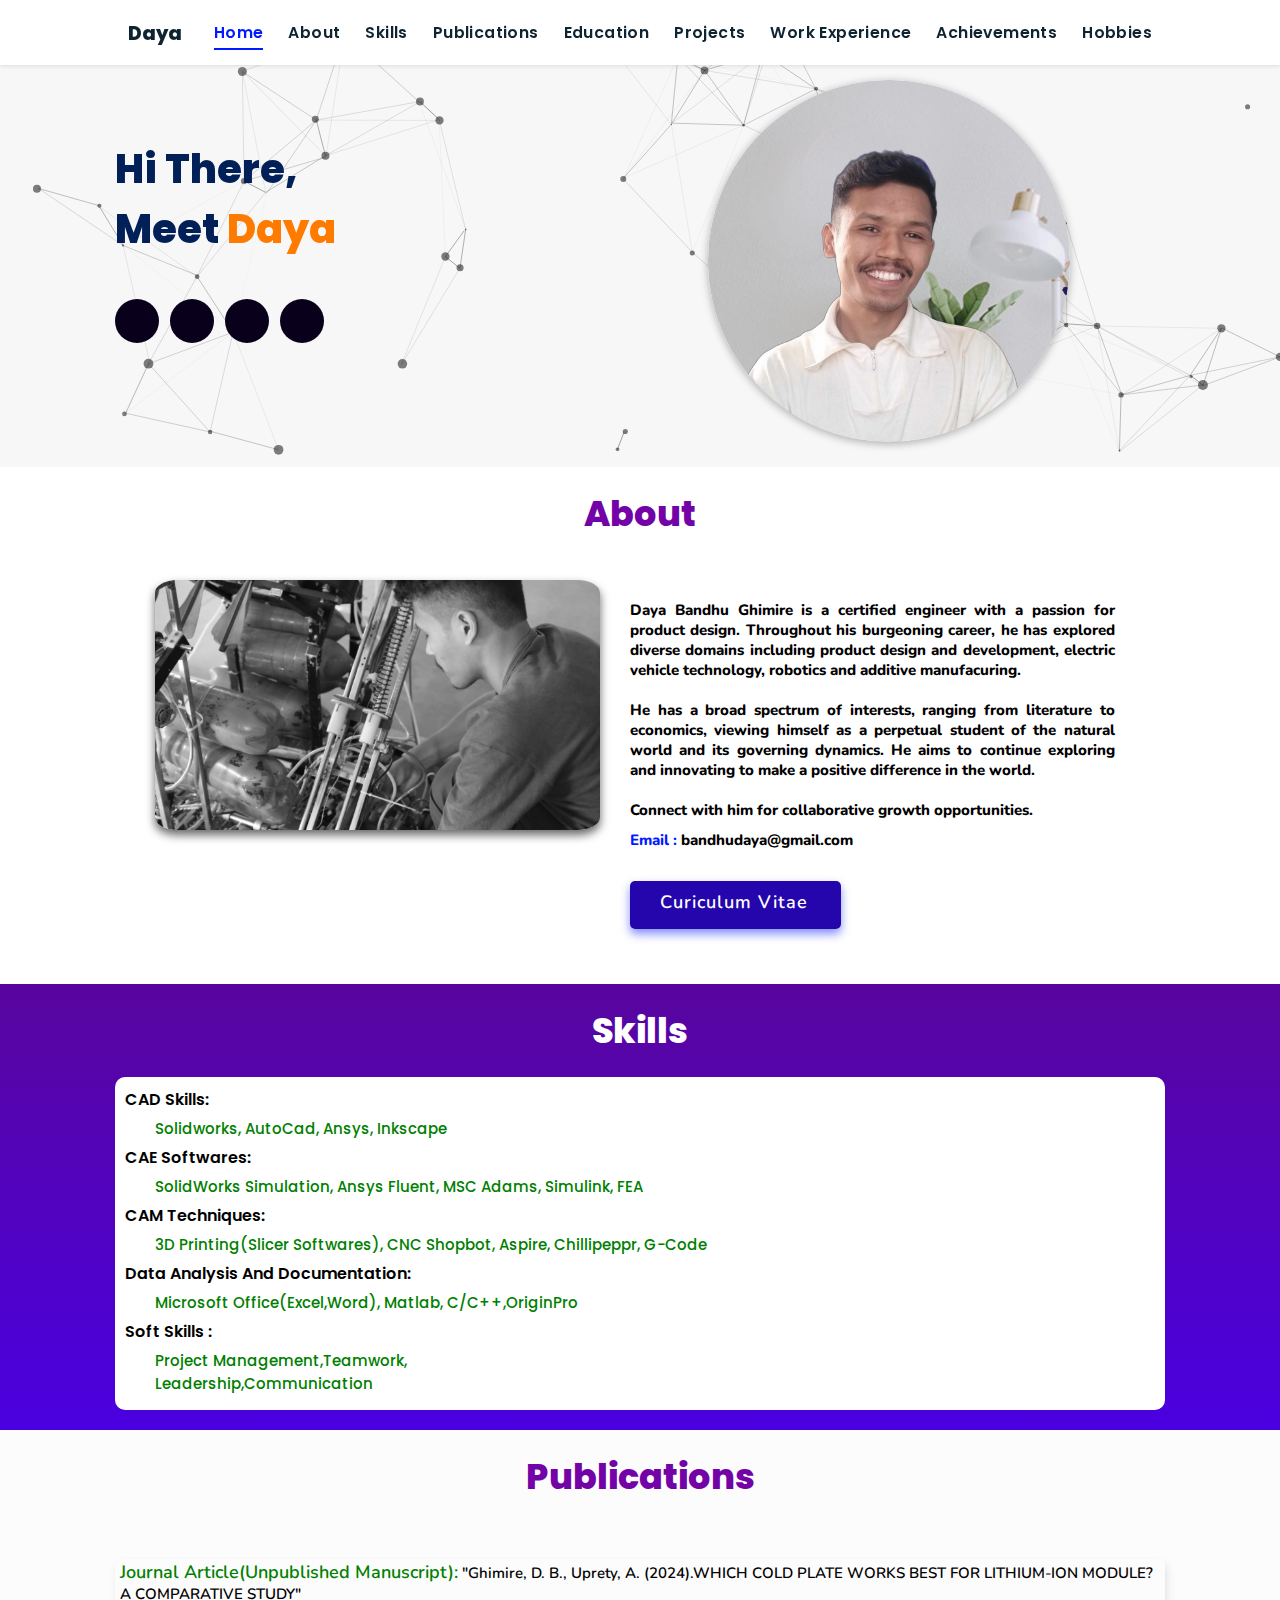
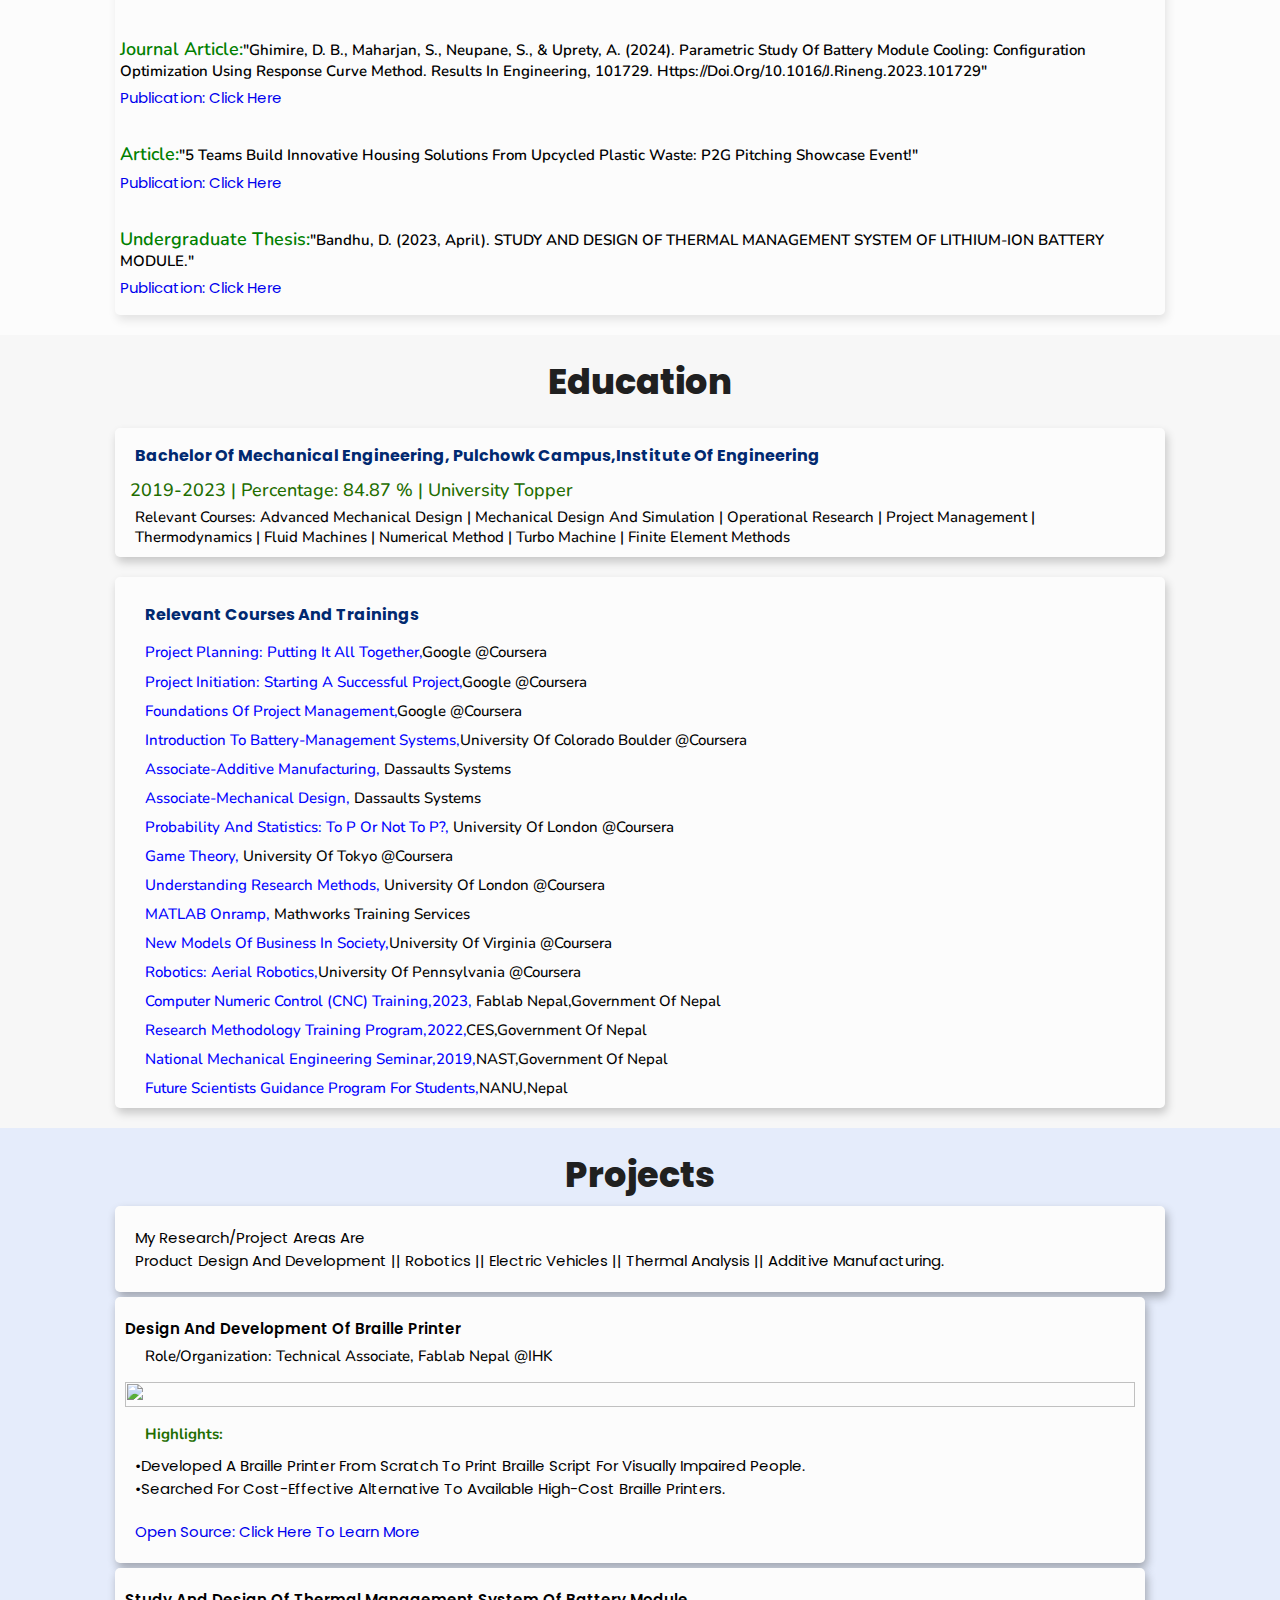
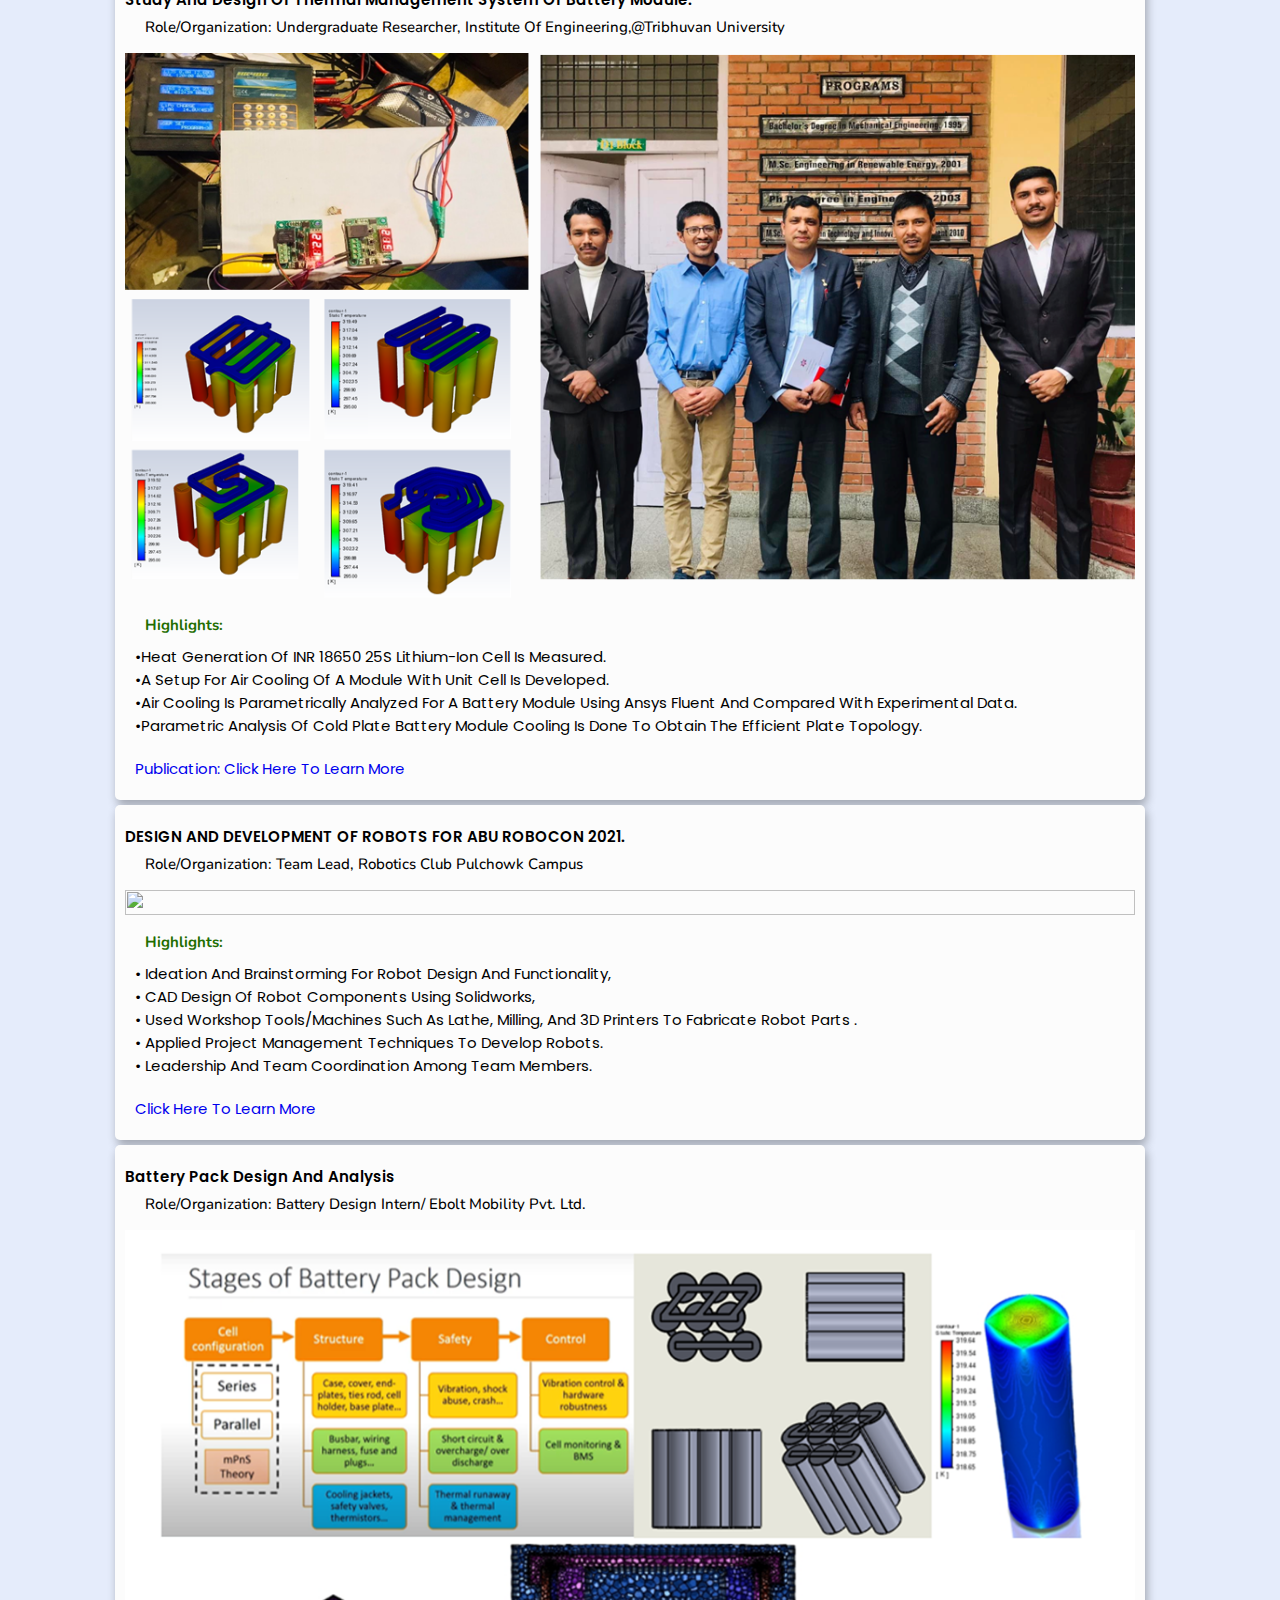
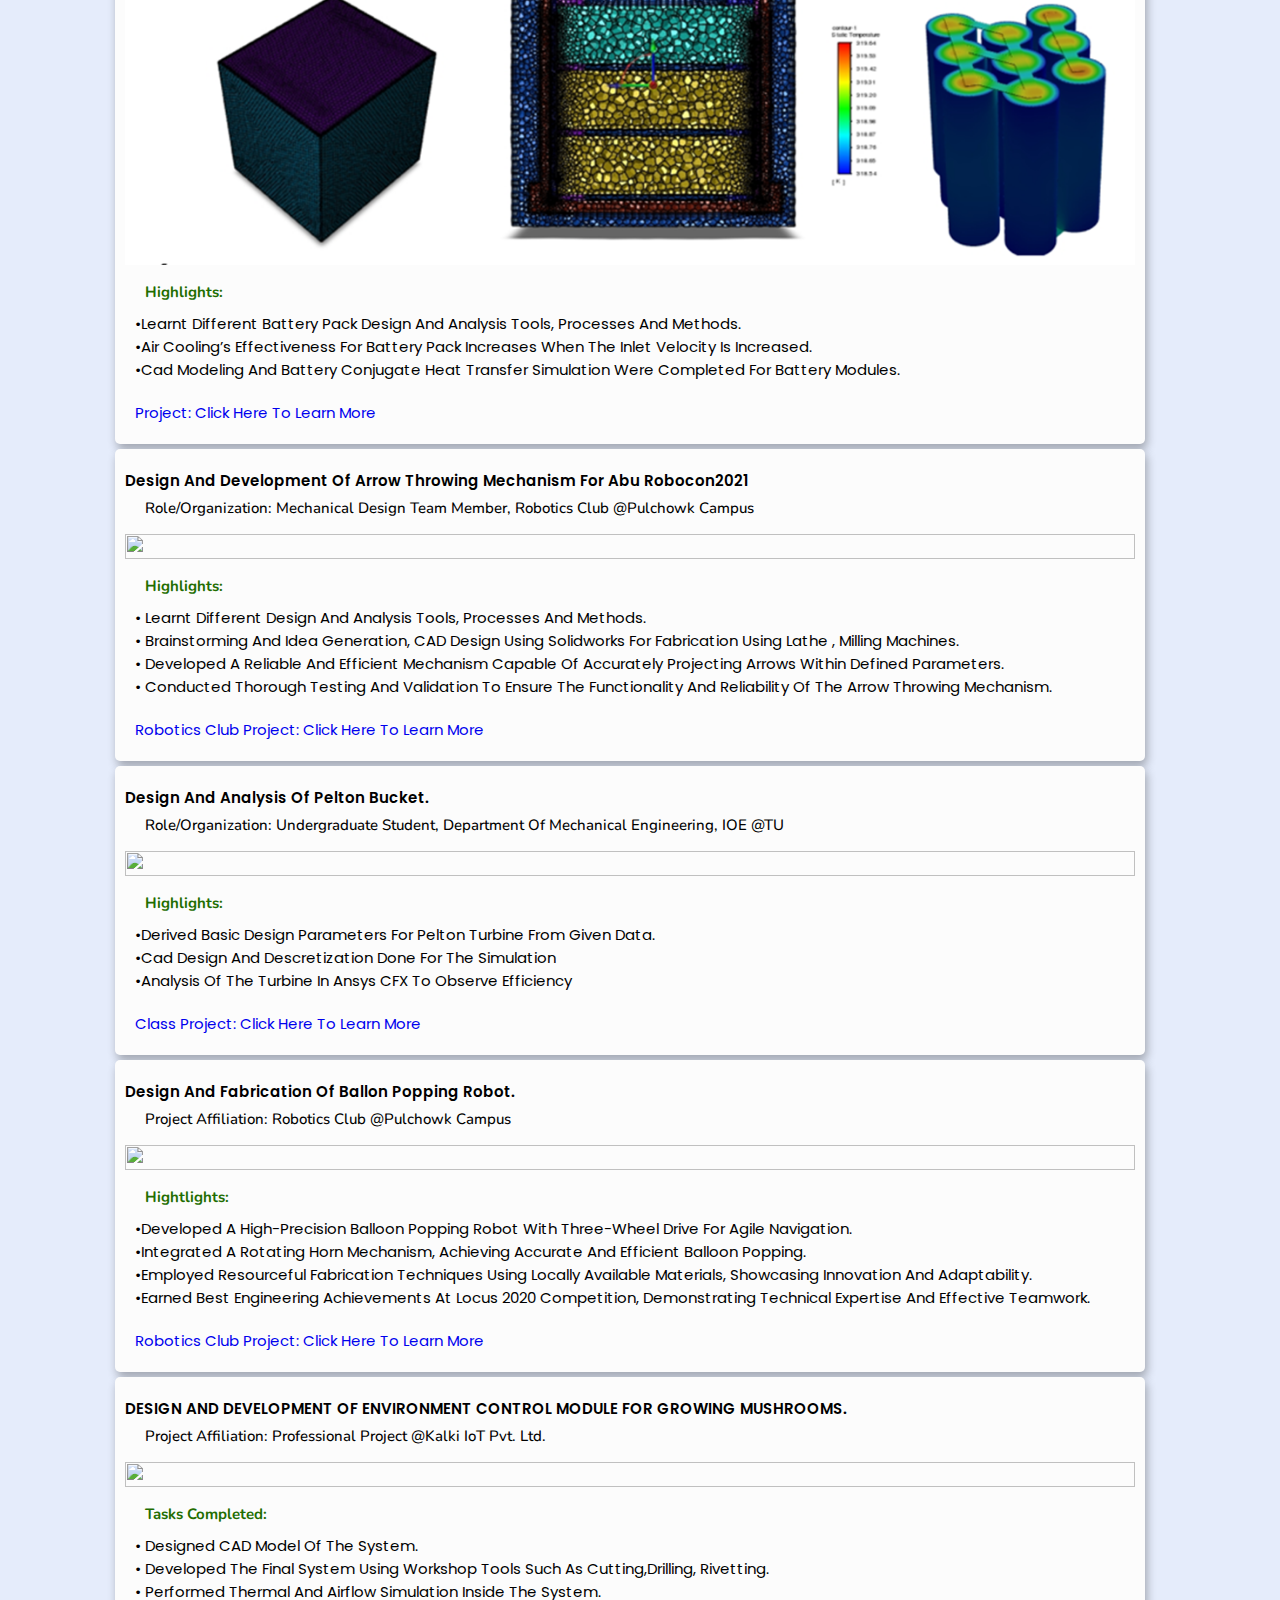
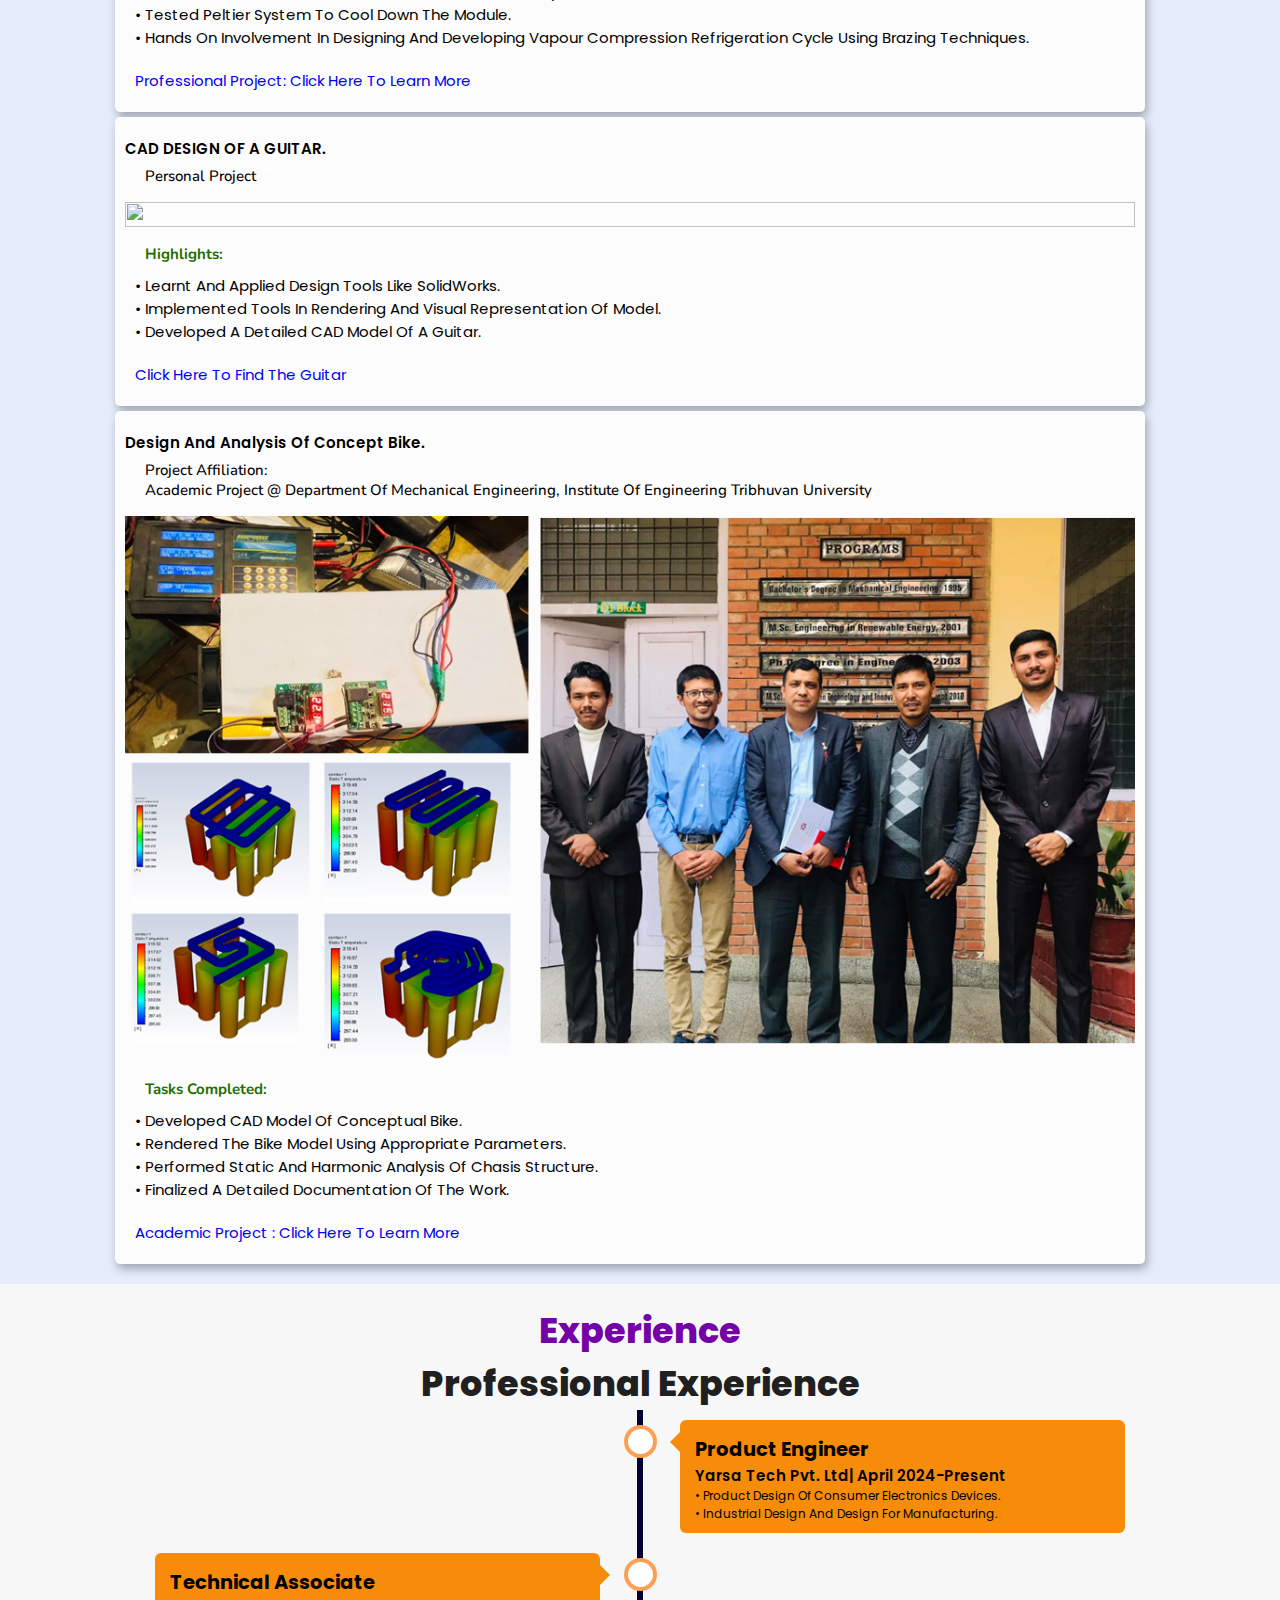
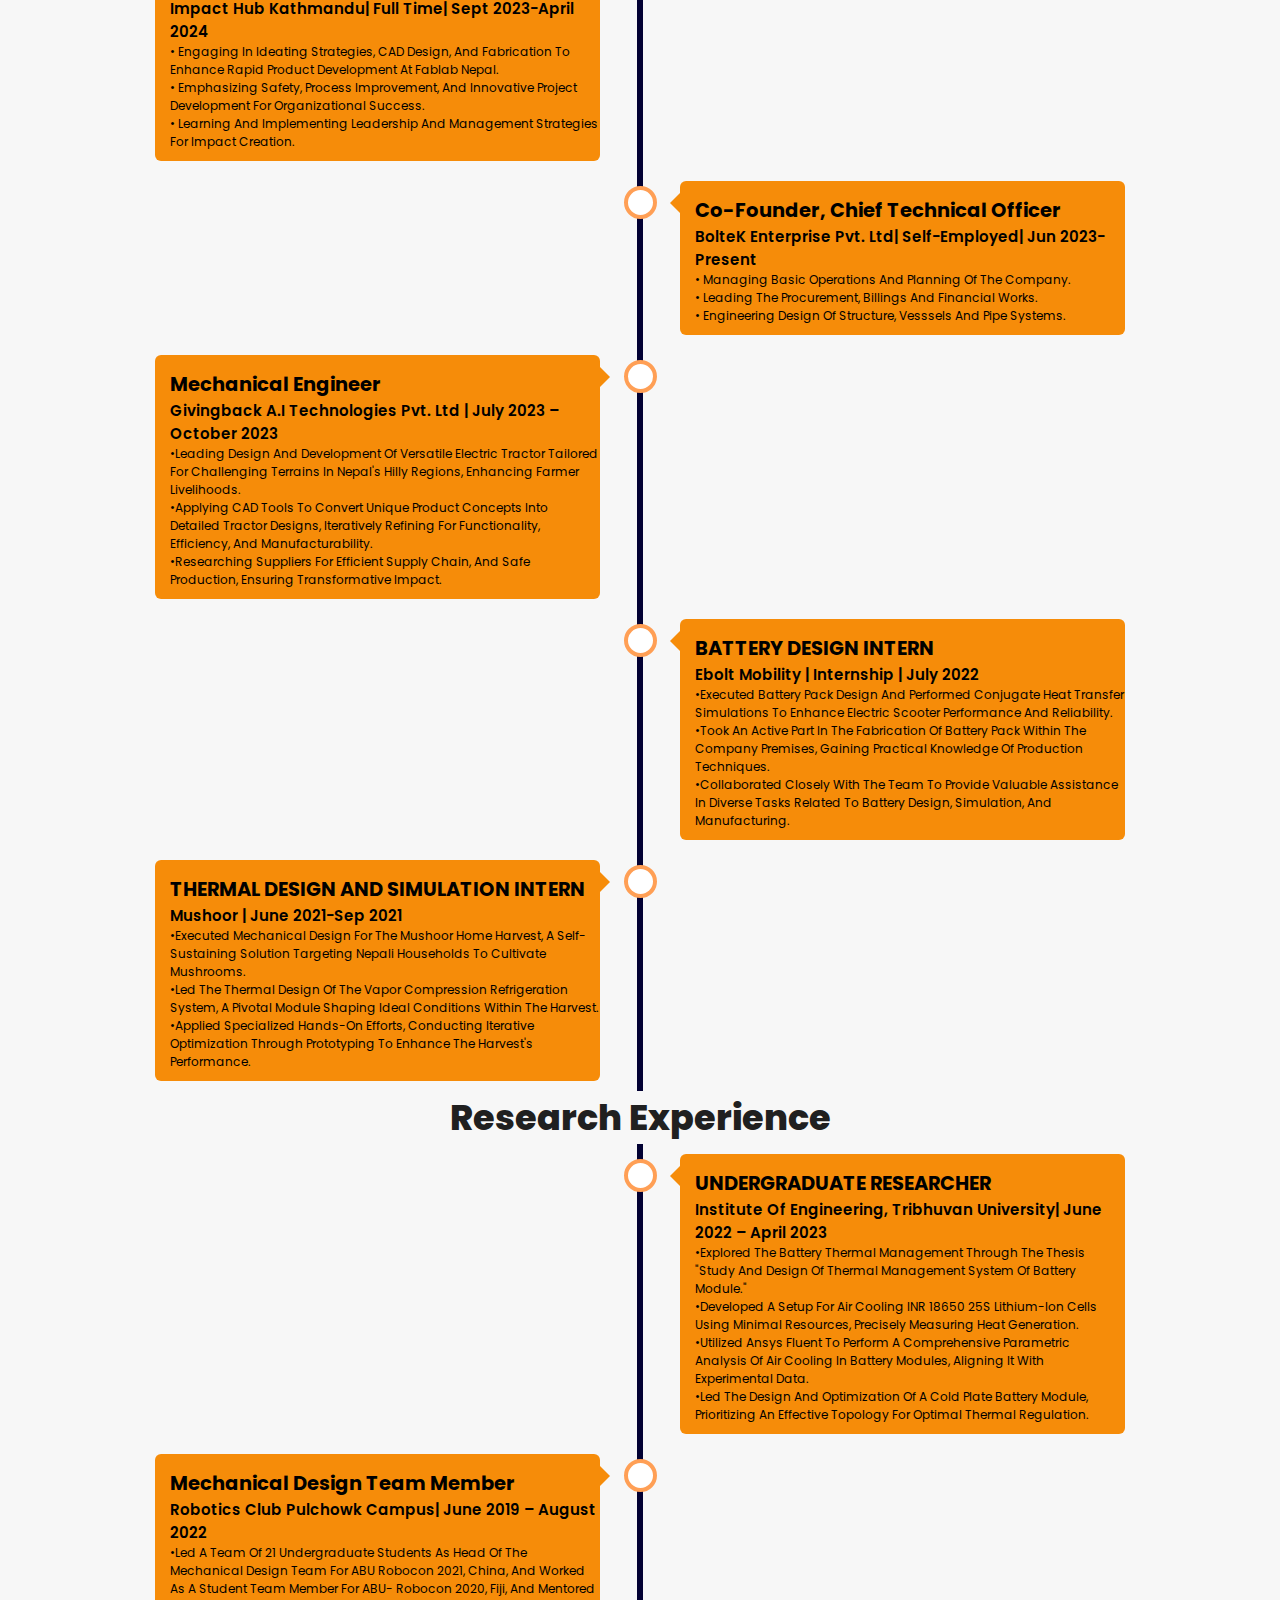
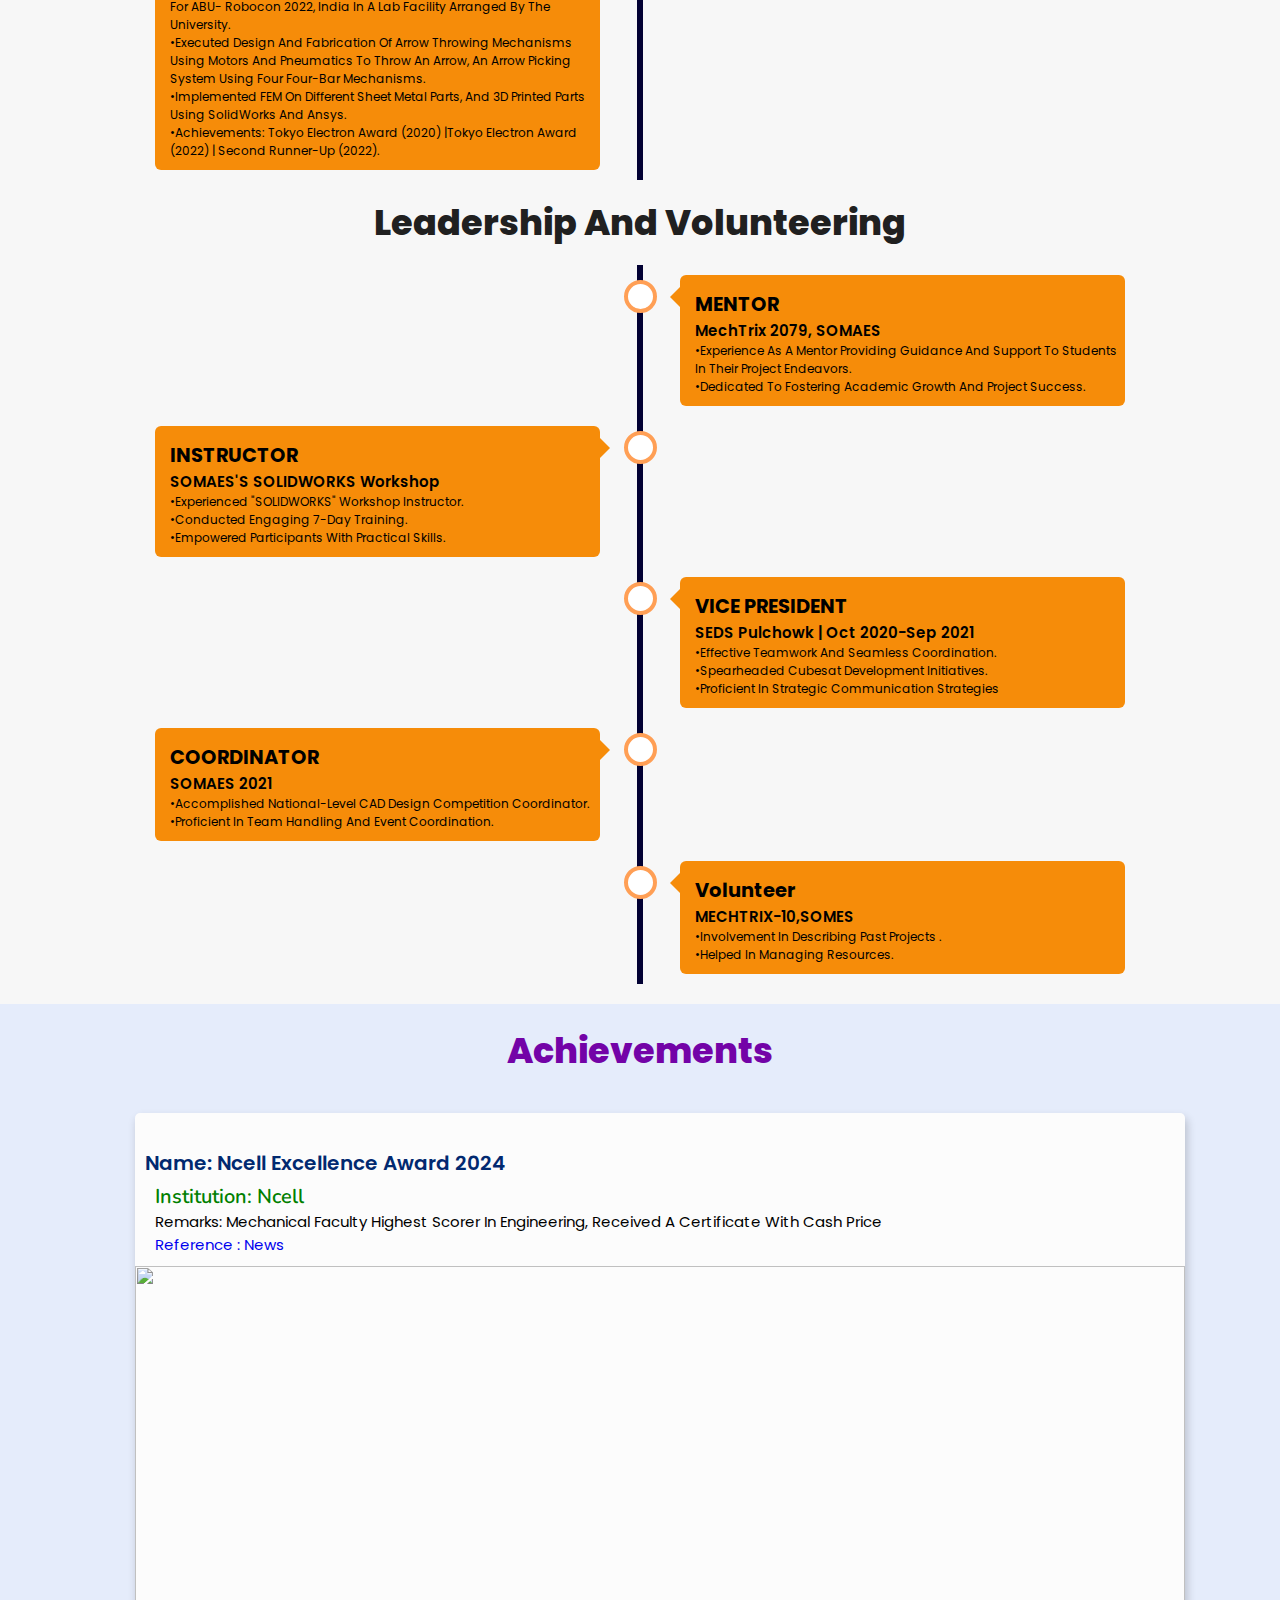
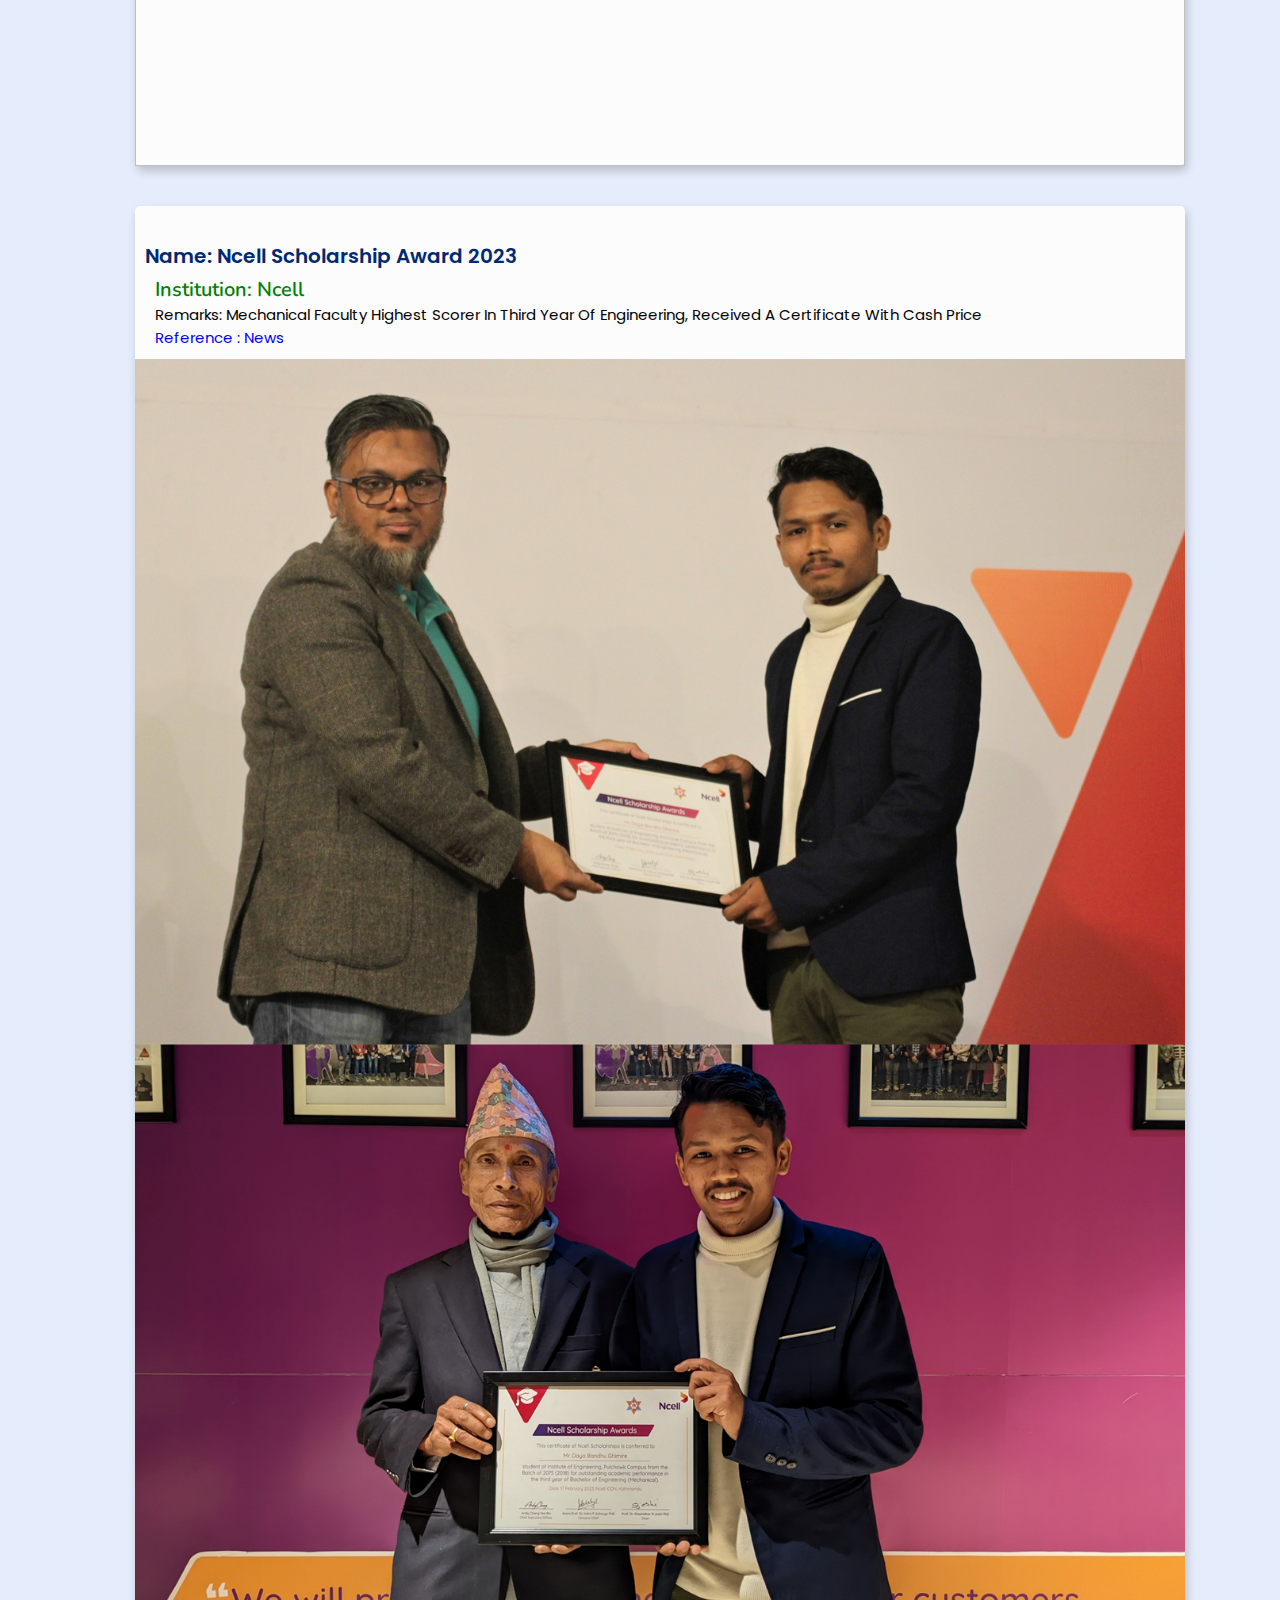
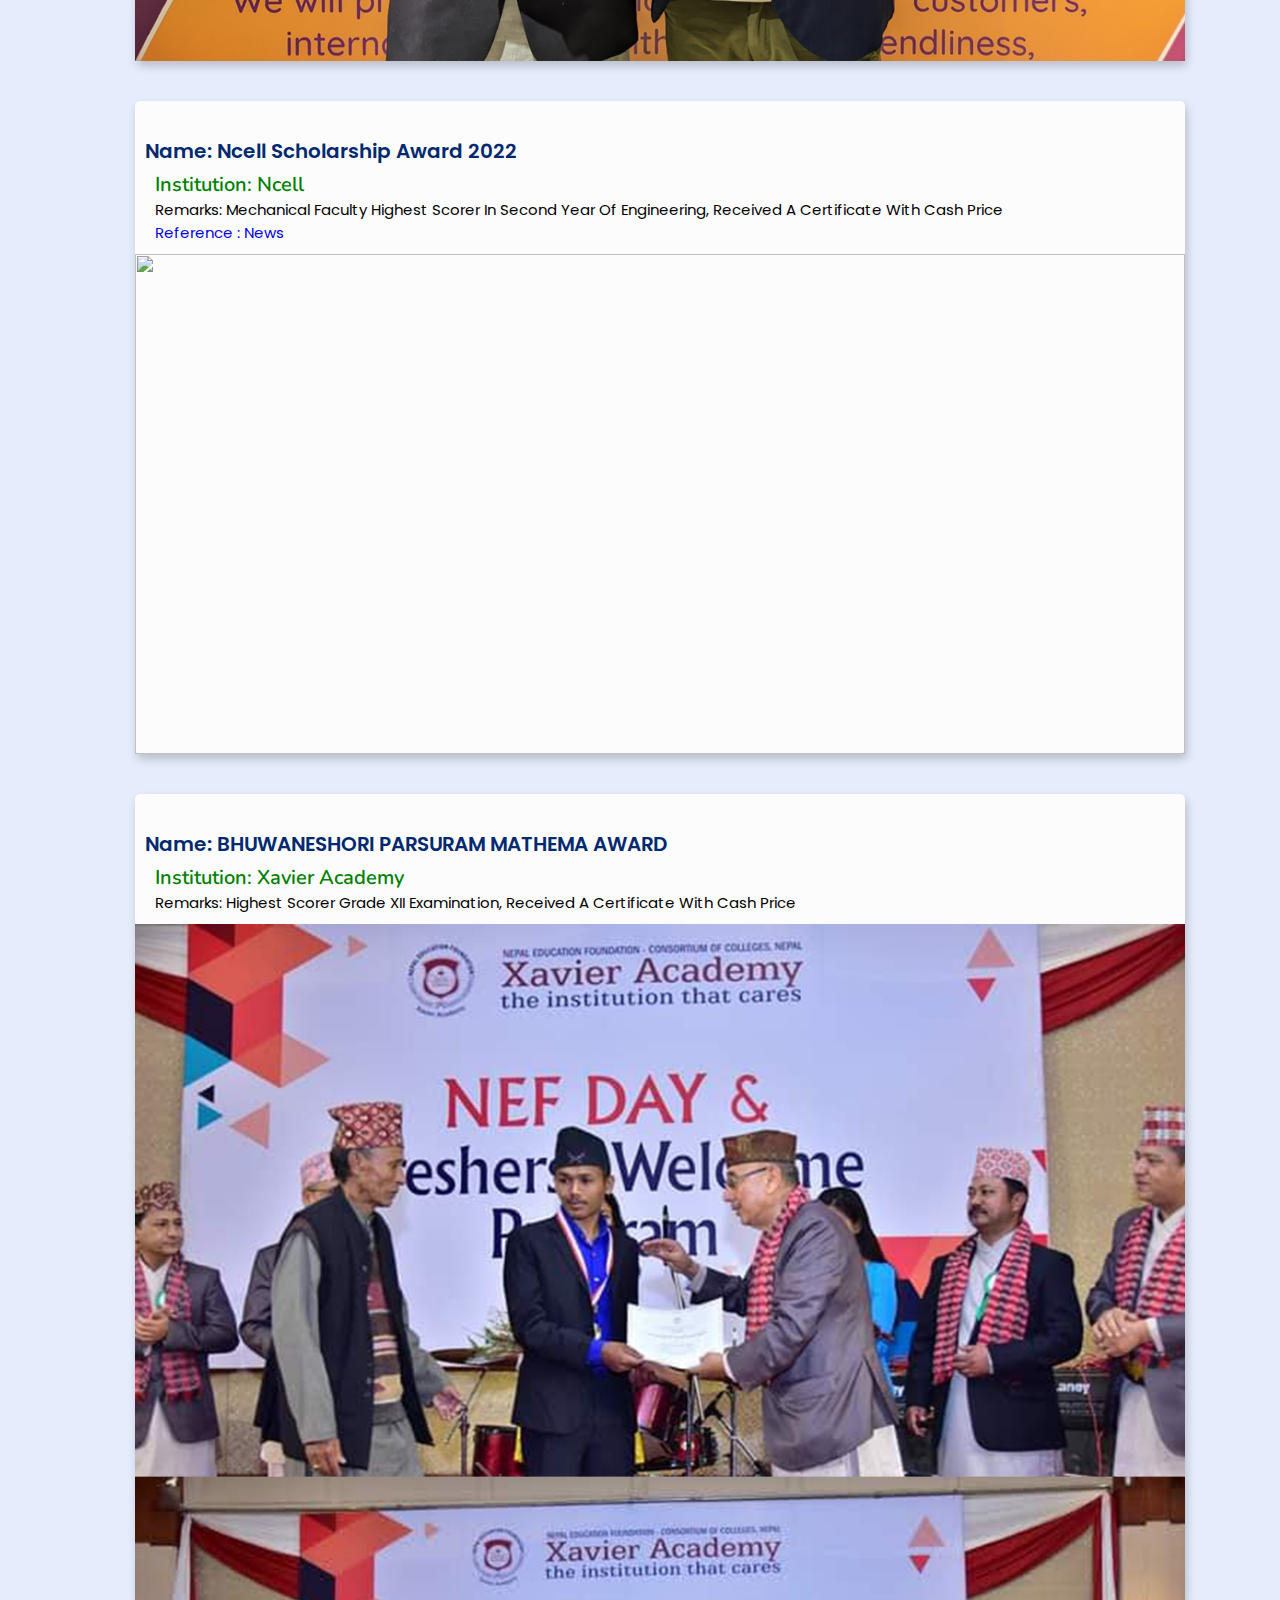
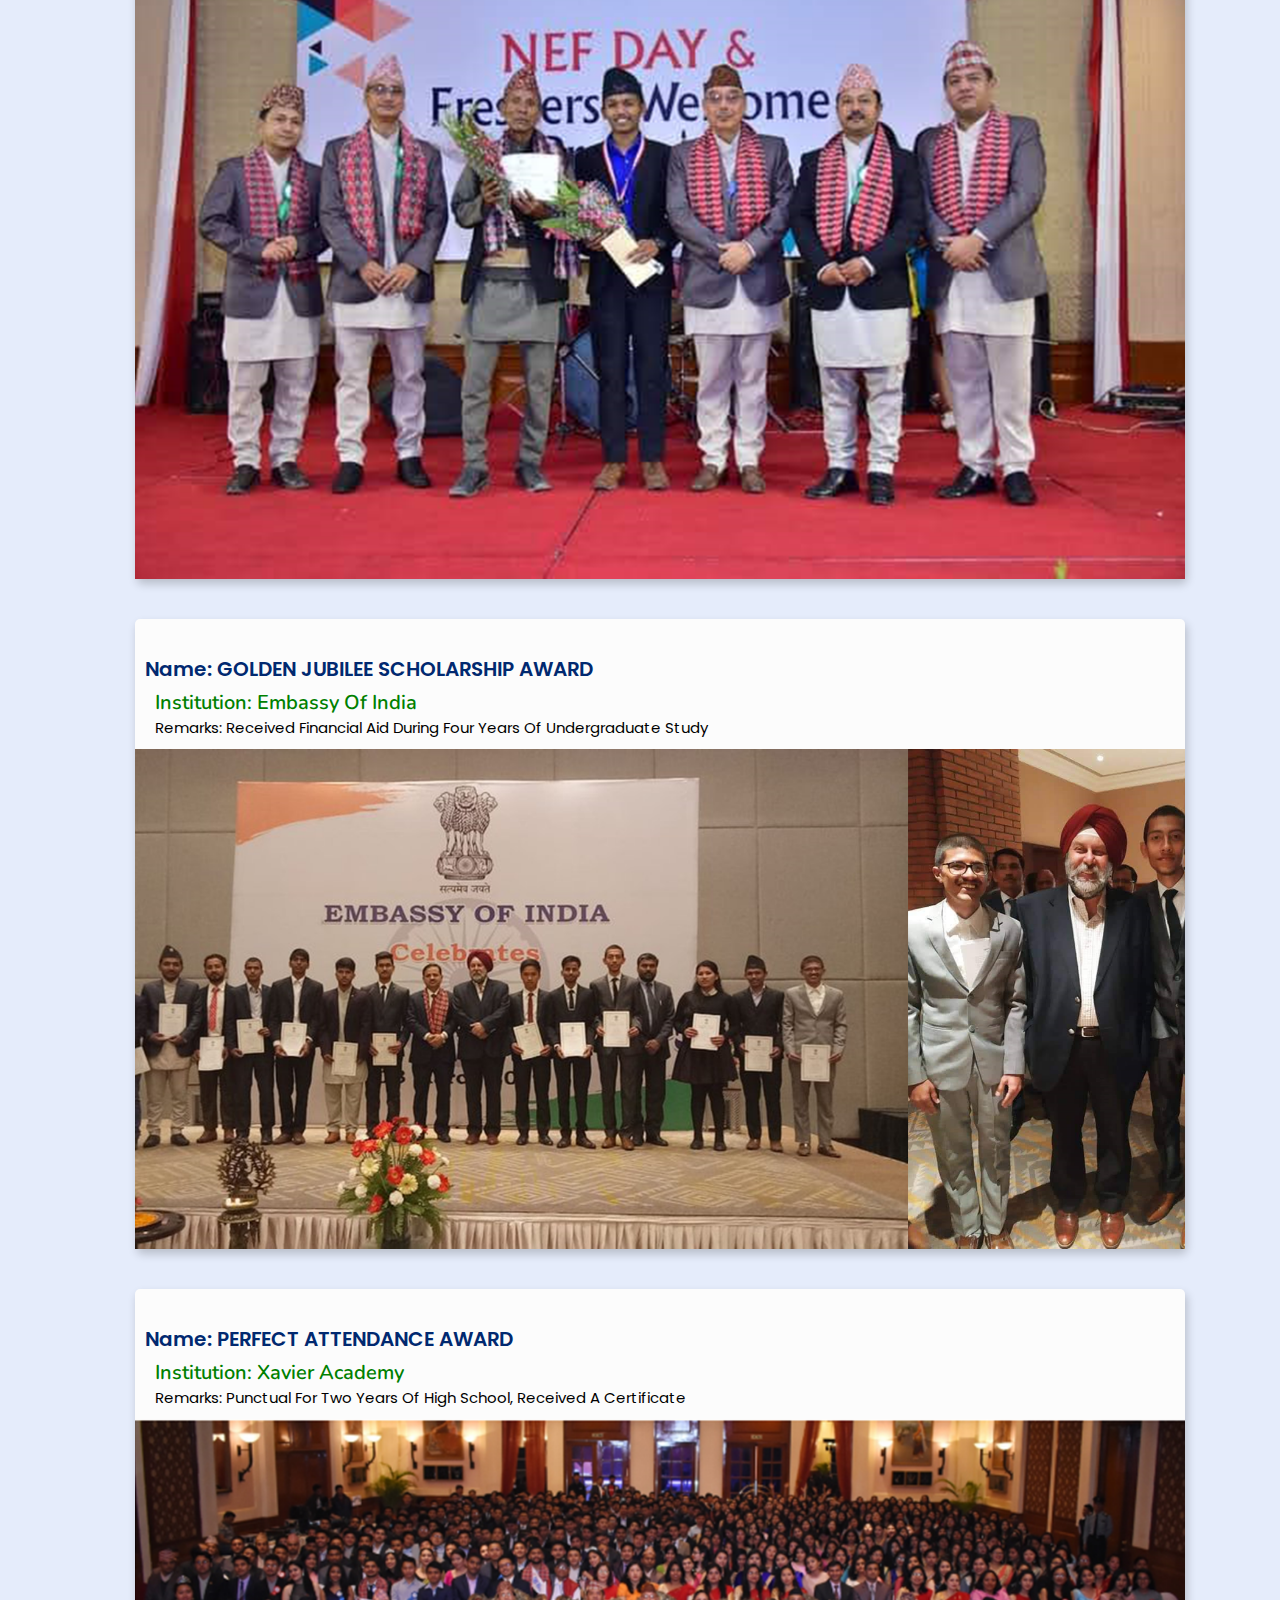
==== commit 5478fb5f: "Add files via upload" ====
--- a/index.html
+++ b/index.html
@@ -79,7 +79,7 @@
         
         <span class="tag"></span>
         
-        <p>Daya Bandhu Ghimire is a certified engineer with a passion for product design. Throughout his burgeoning career, he has explored diverse domains including product design and development, electric vehicle technology, robotics,additive manufacuring and business development.<br><br> He has a broad spectrum of interests, ranging from literature to economics, viewing himself as a perpetual student of the natural world and its governing dynamics.
+        <p>Daya Bandhu Ghimire is a certified engineer with a passion for product design. Throughout his burgeoning career, he has explored diverse domains including product design and development, electric vehicle technology, robotics and additive manufacuring.<br><br> He has a broad spectrum of interests, ranging from literature to economics, viewing himself as a perpetual student of the natural world and its governing dynamics.
 He aims to continue exploring and innovating to make a positive difference in the world. <br><br>Connect with him for collaborative growth opportunities.<br></p>
         
         <div class="box-container">
@@ -126,7 +126,7 @@
 		  <h5>Microsoft Office(Excel,Word), Matlab, C/C++,OriginPro</h5> </div>
 <div class="content">
      <h4> <span>Soft Skills :</span></h4>
-		  <h5>Project Management,Teamwork,Leadership,Communication</h5> </div>
+		  <h5>Project Management,Teamwork,<br>Leadership,Communication</h5> </div>
 
 </div>   
 </div>
@@ -312,7 +312,7 @@
 <!-- projects project section starts -->
 <section class="projects" id="projects">
 
-<h2 class="heading"><i class="fas fa-laptop-code"></i> Projects <span>Gallery</span></h2>
+<h2 class="heading"><i class="fas fa-laptop-code"></i> Projects <span></span></h2>
 
 <!--Background-->
 <div class="box-container">
@@ -320,15 +320,15 @@
 <div class="box">
 <div class="content">
 <p><span>
-My research/project areas are<br> •  product design and development,<br>•  robotics,<br>•  electric vehicles,<br> •  Thermal Analysis,<br> •  additive manufacturing.
+My research/project areas are<br>  product design and development || robotics ||  electric vehicles ||  Thermal Analysis ||  additive manufacturing.
 </p></span>
 </div>
 </div>
 </div>
 
-<!--P10-->
+<!--P10
 <div class="containerr">
-<div class="carousel">
+<div class="carousel"> -->
 <div class="project">
     
 <div class="box-container">
@@ -337,6 +337,10 @@
 	<div class="content">
       <h3> Design and development of Braille printer </h3>
       <h4>Role/Organization: Technical Associate, Fablab Nepal @IHK  </h4><br>
+
+<div class="image">
+      <img draggable="false" src="./projects/P10.png" alt="">
+      </div><br>
 
 <h4><span>Highlights:</span></h4>
 <p>
@@ -349,9 +353,7 @@
         <a href="https://github.com/fablabnepal1/Desktop-Braille-Printing-Machine" class="btn" target="_blank"><p> Open source: Click here to learn More<i class="fas fa-link"></i></a>
  </div>
  </div>
-      <div class="image">
-      <img draggable="false" src="./projects/P10.png" alt="">
-      </div><br>
+      
       
 
 
@@ -369,6 +371,11 @@
 	<div class="content">
       <h3>Study and design of thermal management system of battery module. </h3>
       <h4>Role/Organization: Undergraduate Researcher, Institute Of Engineering,@Tribhuvan University   </h4><br>
+
+ <div class="image">
+      <img draggable="false" src="./projects/P9.png" alt="">
+      </div><br>
+
 <h4><span>Highlights:</span></h4>
 <p>
 •Heat generation of INR 18650 25S lithium-ion cell is measured.<br>
@@ -384,9 +391,7 @@
  </div>
  </div>
 
-      <div class="image">
-      <img draggable="false" src="./projects/P9.png" alt="">
-      </div><br>
+     
       
 </div>
 </div>
@@ -401,6 +406,11 @@
 	<div class="content">
       <h3>DESIGN AND DEVELOPMENT OF ROBOTS FOR ABU ROBOCON 2021. </h3>
       <h4>Role/Organization: Team Lead, Robotics Club Pulchowk Campus</h4><br>
+
+ <div class="image">
+      <img draggable="false" src="./projects/P8.png" alt="">
+      </div><br>
+
 <h4><span>Highlights:</span></h4>
 <p>
 • Ideation and brainstorming for robot design and functionality,<br>
@@ -417,9 +427,7 @@
  </div>
  </div>
 
-      <div class="image">
-      <img draggable="false" src="./projects/P8.png" alt="">
-      </div><br>
+     
       
 </div>
 </div>
@@ -435,6 +443,11 @@
 	<div class="content">
       <h3>Battery pack design and analysis </h3>
       <h4>Role/Organization: Battery Design Intern/ Ebolt Mobility Pvt. Ltd.  </h4><br>
+
+ <div class="image">
+      <img draggable="false" src="./projects/P6.png" alt="">
+      </div><br>
+      
 
 <h4><span>Highlights:</span></h4>
 <p>
@@ -450,10 +463,7 @@
         <a href="https://www.researchgate.net/publication/372743868_INTERNSHIP_REPORT_INDUSTRIAL_ATTACHMENT_AT_EBOLT_MOBILITY_PVT_LTD?_sg%5B0%5D=rUaTjfUAn6f011fb4laC5xjlmqeTN8oKK9GbOFtPqm7DEv8P07086FMatJ4c_GYScQk11Z-C0zviFIVf5d4Ql0-1GhPbxnXiUveugGTL.kLPwFF9fH0ha8yp2NUIsbNcbb5VyR7EnmzTTHHxHOqw31Ksl4qxWY8CHsE9j-I5EfkjXUexW1dWzCUbwao4pSQ&_tp=eyJjb250ZXh0Ijp7ImZpcnN0UGFnZSI6InB1YmxpY2F0aW9uIiwicGFnZSI6InByb2ZpbGUiLCJwcmV2aW91c1BhZ2UiOiJwcm9maWxlIiwicG9zaXRpb24iOiJwYWdlQ29udGVudCJ9fQ" class="btn" target="_blank"><p> Project: Click here to learn More<i class="fas fa-link"></i></a>
  </div>
  </div>
-      <div class="image">
-      <img draggable="false" src="./projects/P6.png" alt="">
-      </div><br>
-      
+     
 
 </div>
 </div>
@@ -470,6 +480,11 @@
 	<div class="content">
       <h3>Design And Development Of Arrow Throwing Mechanism For Abu Robocon2021 </h3>
       <h4>Role/Organization: Mechanical Design Team Member, Robotics Club @Pulchowk Campus  </h4><br>
+
+ <div class="image">
+      <img draggable="false" src="./projects/P5.png" alt="">
+      </div><br>
+      
 <h4><span>Highlights:</span></h4>
 <p>
 • Learnt different design and analysis tools, processes and methods.<br>
@@ -486,9 +501,6 @@
  </div>
  </div>
 
-      <div class="image">
-      <img draggable="false" src="./projects/P5.png" alt="">
-      </div><br>
       
 
 </div>
@@ -505,6 +517,11 @@
 	<div class="content">
       <h3>Design And Analysis Of Pelton Bucket. </h3>
       <h4>Role/Organization: Undergraduate Student, Department of Mechanical Engineering, IOE @TU  </h4><br>
+
+<div class="image">
+      <img draggable="false" src="./projects/P4.png" alt="">
+      </div><br>
+
 <h4><span>Highlights:</span></h4>
 <p>
 •Derived basic design parameters for pelton turbine from given data.<br>
@@ -519,9 +536,7 @@
  </div>
  </div>
 
-      <div class="image">
-      <img draggable="false" src="./projects/P4.png" alt="">
-      </div><br>
+      
       
 
 </div>
@@ -539,6 +554,11 @@
 	<div class="content">
       <h3>Design and Fabrication of ballon popping robot. </h3>
       <h4>Project Affiliation: Robotics Club @Pulchowk Campus  </h4><br>
+
+<div class="image">
+      <img draggable="false" src="./projects/P3.png" alt="">
+      </div><br>
+
 <h4><span>Hightlights:</span></h4>
 <p>
 •Developed a high-precision Balloon Popping Robot with three-wheel drive for agile navigation.<br>
@@ -554,11 +574,6 @@
  </div>
  </div>
 
-      <div class="image">
-      <img draggable="false" src="./projects/P3.png" alt="">
-      </div><br>
-      
-
 </div>
 </div>
 </div>
@@ -574,6 +589,10 @@
 	<div class="content">
       <h3>DESIGN AND DEVELOPMENT OF ENVIRONMENT CONTROL MODULE FOR GROWING MUSHROOMS. </h3>
       <h4>Project Affiliation: Professional Project @Kalki IoT Pvt. Ltd. </h4><br>
+
+<div class="image">
+      <img draggable="false" src="./projects/P2.png" alt="">
+      </div><br>
 
  <h4><span>Tasks Completed:</span></h4>
 <p>
@@ -590,9 +609,7 @@
         <a href="https://dayabandhuprojects.blogspot.com/2024/01/design-and-development-of-environment.html" class="btn" target="_blank"><p>Professional Project: Click here to learn More<i class="fas fa-link"></i></a>
  </div>
  </div>
-      <div class="image">
-      <img draggable="false" src="./projects/P2.png" alt="">
-      </div><br>
+      
      
 
 </div>
@@ -608,6 +625,10 @@
 	<div class="content">
       <h3>CAD DESIGN OF A GUITAR.</h3>
       <h4>Personal Project  </h4><br>
+
+<div class="image">
+      <img draggable="false" src="./projects/P7.png" alt="">
+      </div><br>
 
 <h4><span>Highlights:</span></h4>
 <p>
@@ -623,9 +644,7 @@
         <a href="https://grabcad.com/library/acoustic-guitar-56" class="btn" target="_blank"><p> Click here to find the guitar<i class="fas fa-link"></i></a>
  </div>
  </div>
-      <div class="image">
-      <img draggable="false" src="./projects/P7.png" alt="">
-      </div><br>
+      
       
 
 </div>
@@ -643,6 +662,10 @@
       <h3>Design and analysis of concept bike. </h3>
       <h4>Project Affiliation:<br> 
 Academic Project @ Department of Mechanical Engineering, Institute of engineering Tribhuvan university </h4><br>
+
+<div class="image">
+      <img draggable="false" src="./projects/P1.png" alt="">
+      </div><br>
 
 <h4><span>Tasks Completed:</span></h4>
 <p>
@@ -659,9 +682,7 @@
         <a href="https://www.researchgate.net/publication/372724587_Gaida_Balloon_Popping_Robot" class="btn" target="_blank"><p>Academic Project : Click here to learn More <i class="fas fa-link"></i></a>
  </div>
  </div>
-      <div class="image">
-      <img draggable="false" src="./projects/P1.png" alt="">
-      </div><br>
+      
       
   </div>
 
--- a/assets/css/style.css
+++ b/assets/css/style.css
@@ -916,13 +916,14 @@
 .projects .box-container .box {
   display: flex;
   flex-direction: column;
-  width: auto;
+  width: 100%;
   height : auto;
   border-radius: 0.5rem;
   box-shadow: 0.2rem 0.5rem 1rem rgba(0, 0, 0, 0.3);
   text-align: center;
   position: relative;
   margin-top: 0.5rem;
+
   
   background: rgb(252, 252, 252);
 }
@@ -935,8 +936,8 @@
 .projects .box-container .box img {
  
   position: relative;
-  width: auto;
-  height: 40rem;
+  width: 100%;
+  height: 100%;
 }
 .projects .box-container .box .content {
   position: relative;
@@ -981,18 +982,19 @@
 }
 .projects .box-container .box .content p {
   font-size: 1.5rem;
-  margin-top: 1rem;
-  text-align: left;
- margin-left: 2rem;
+  margin: 1rem;
+  text-align: left;
+  justify-content: left;
+
 }
 
 
 /* projects media queries starts*/
-@media screen and (max-width: 600px) {
+@media screen and (max-width: 400px) {
   .projects .box-container .box {
     flex-direction: column;
     width: auto;
-height: auto;
+
   }
   .projects .box-container .box .image {
     width: auto;
@@ -1195,31 +1197,23 @@
   background: #e5ecfb;
   min-height: 10vh;
 }
-.Achievements .qoute {
-  font-size: 1.5rem;
-  text-align: center;
-  font-family: "Nunito", sans-serif;
-  font-weight: 600;
-  margin-top: 0.5rem;
-}
+
 .Achievements .box-container {
   display: flex;
   flex-wrap: wrap;
-  justify-content: center;
-  align-items: center;
+  justify-content: left;
+  align-items: left;
   flex-direction: column;
 }
 .Achievements .box-container .box {
   display: flex;
   flex-direction: column;
-  width: auto;
+  width: 100%;
   border-radius: 0.5rem;
   box-shadow: 0.2rem 0.5rem 1rem rgba(0, 0, 0, 0.2);
   text-align: left;
   position: relative;
-  margin-top: 2rem;
-align-items: center;
-  
+  margin: 2rem;
   background: rgb(252, 252, 252);
 
 }
@@ -1263,23 +1257,31 @@
   font-family: "Nunito", sans-serif;
   font-weight: 700;
 }
-
+.Achievements .box-container .box .image {
+  flex: 1 1 50rem;
+  width: 100%;
+}
+.Achievements .box-container .box img {
+  object-fit: cover;
+  position: relative;
+  width: 100%;
+  height: 100%;
+  
+}
 
 /* Achievements media queries starts*/
-@media screen  {
+@media screen and (max-width: 600px) {
   .Achievements .box-container .box {
     flex-direction: column;
-    width: auto;
+    width: 100%;
   }
   .Achievements .box-container .box .image {
-    width: auto;
-    height: 80%;
-
+    width: 100%;
+    height: 100%;
+position: relative;
   }
   .Achievements .box-container .box img {
-    width: 80%;
-    align-items: center;
-    margin-left: 2rem;
+    width: 100%;
   }
   .Achievements .box-container .box .content {
     position: relative;
@@ -1287,7 +1289,6 @@
     flex-direction: column;
     padding: 1rem;
     flex-wrap: wrap;
-   align-items: left;
     flex: 0;
   }
   .Achievements .btns {
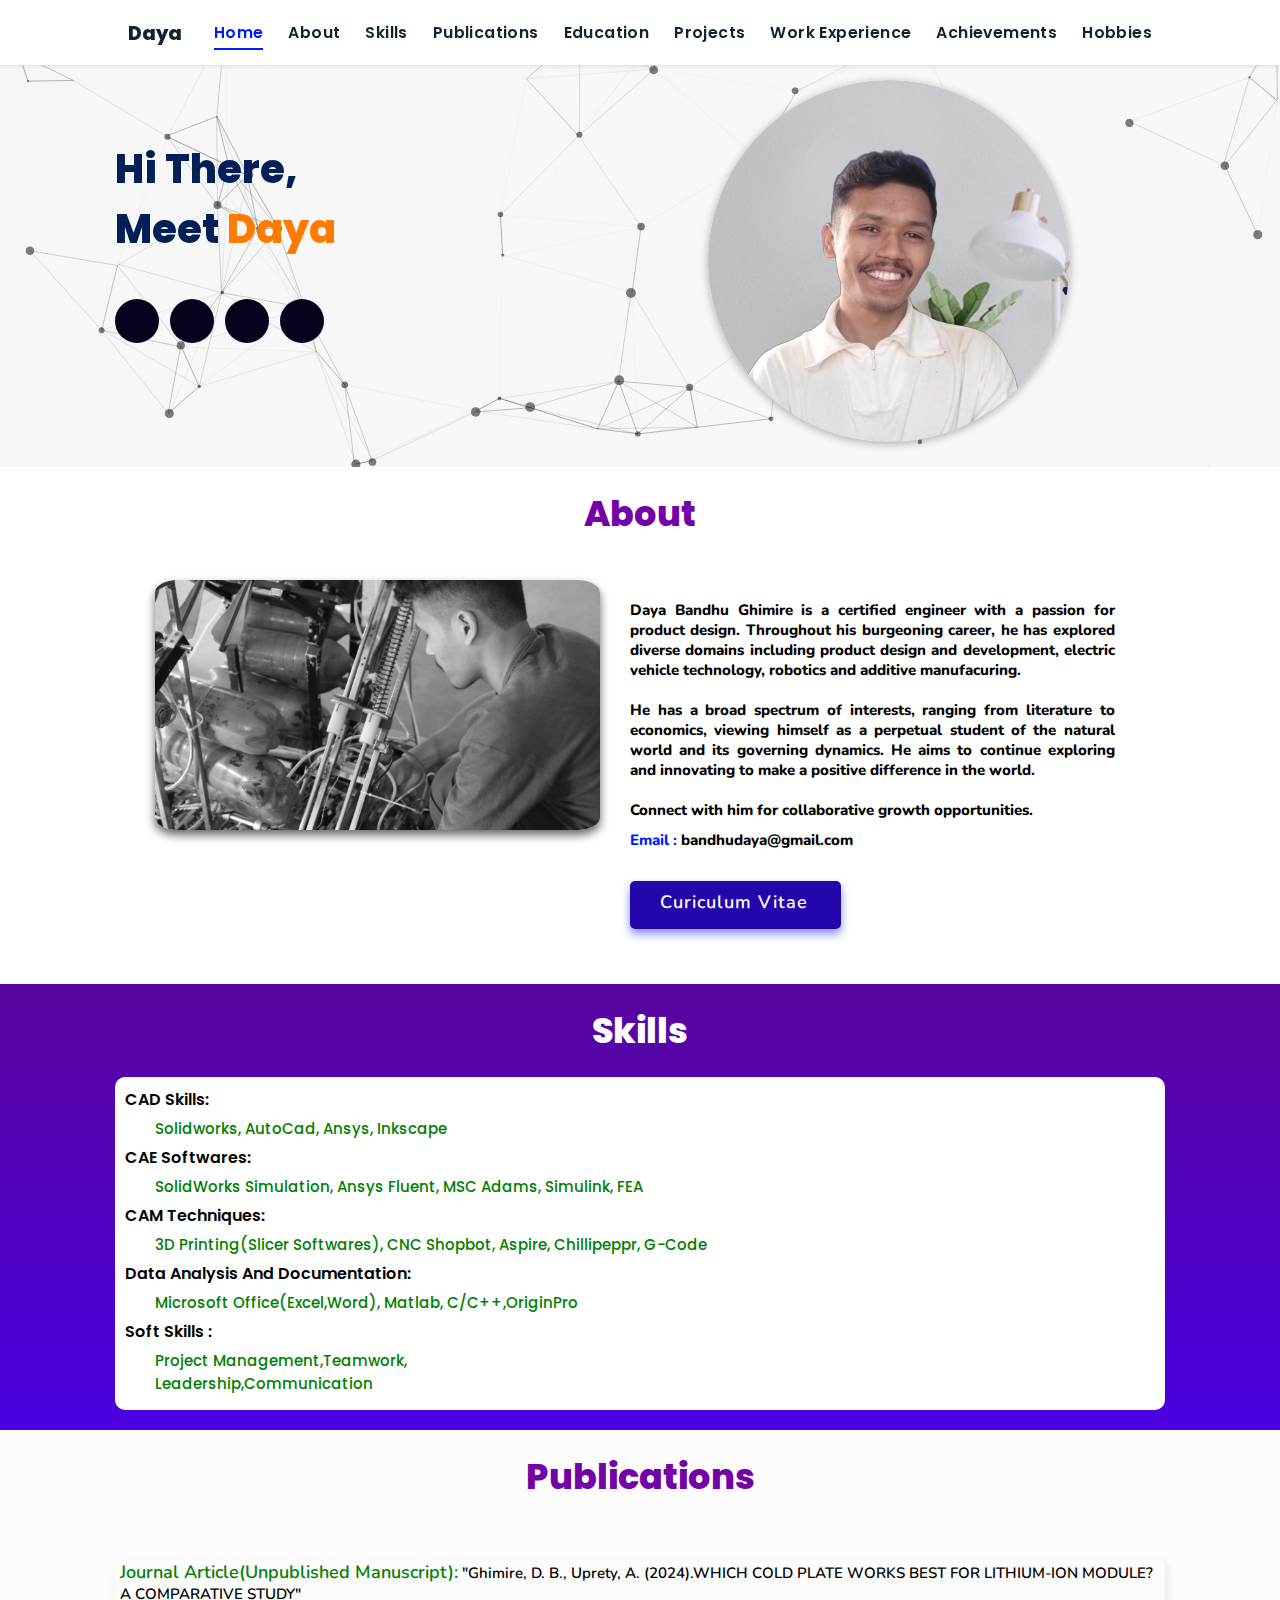
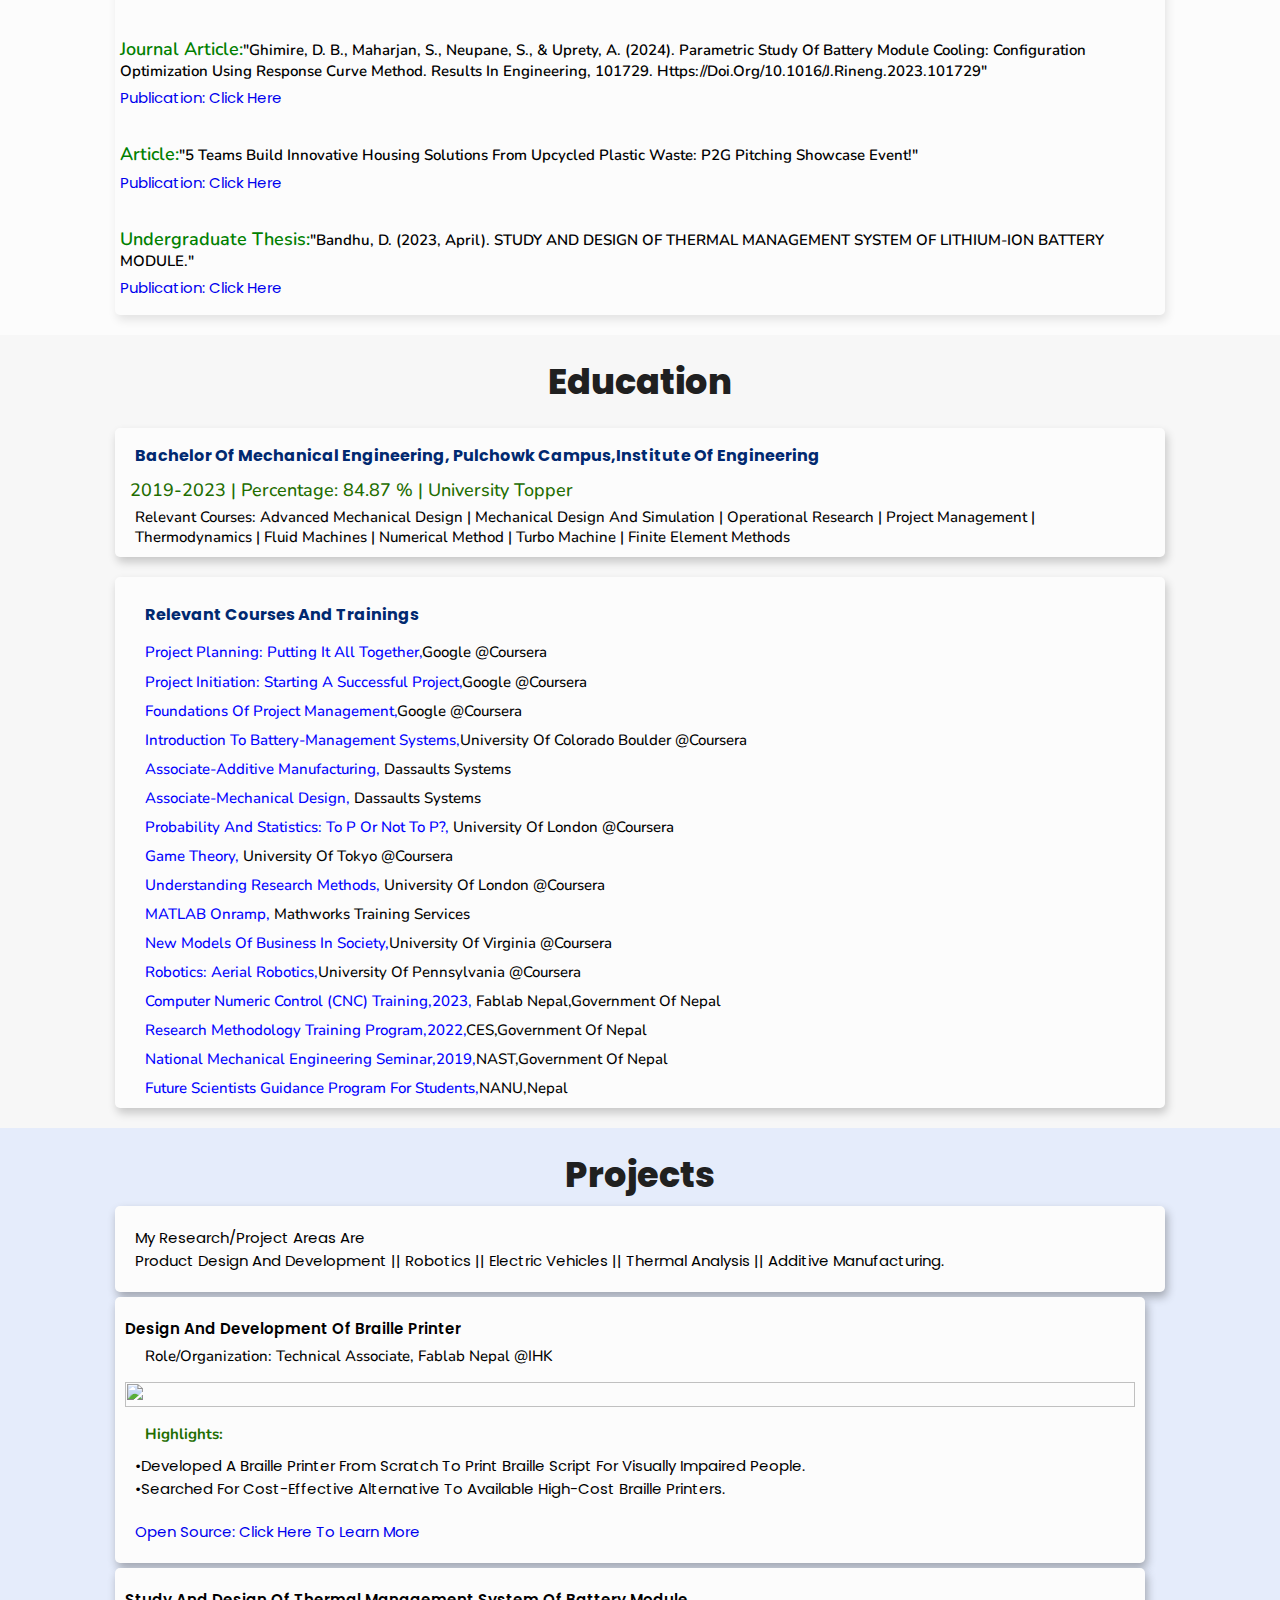
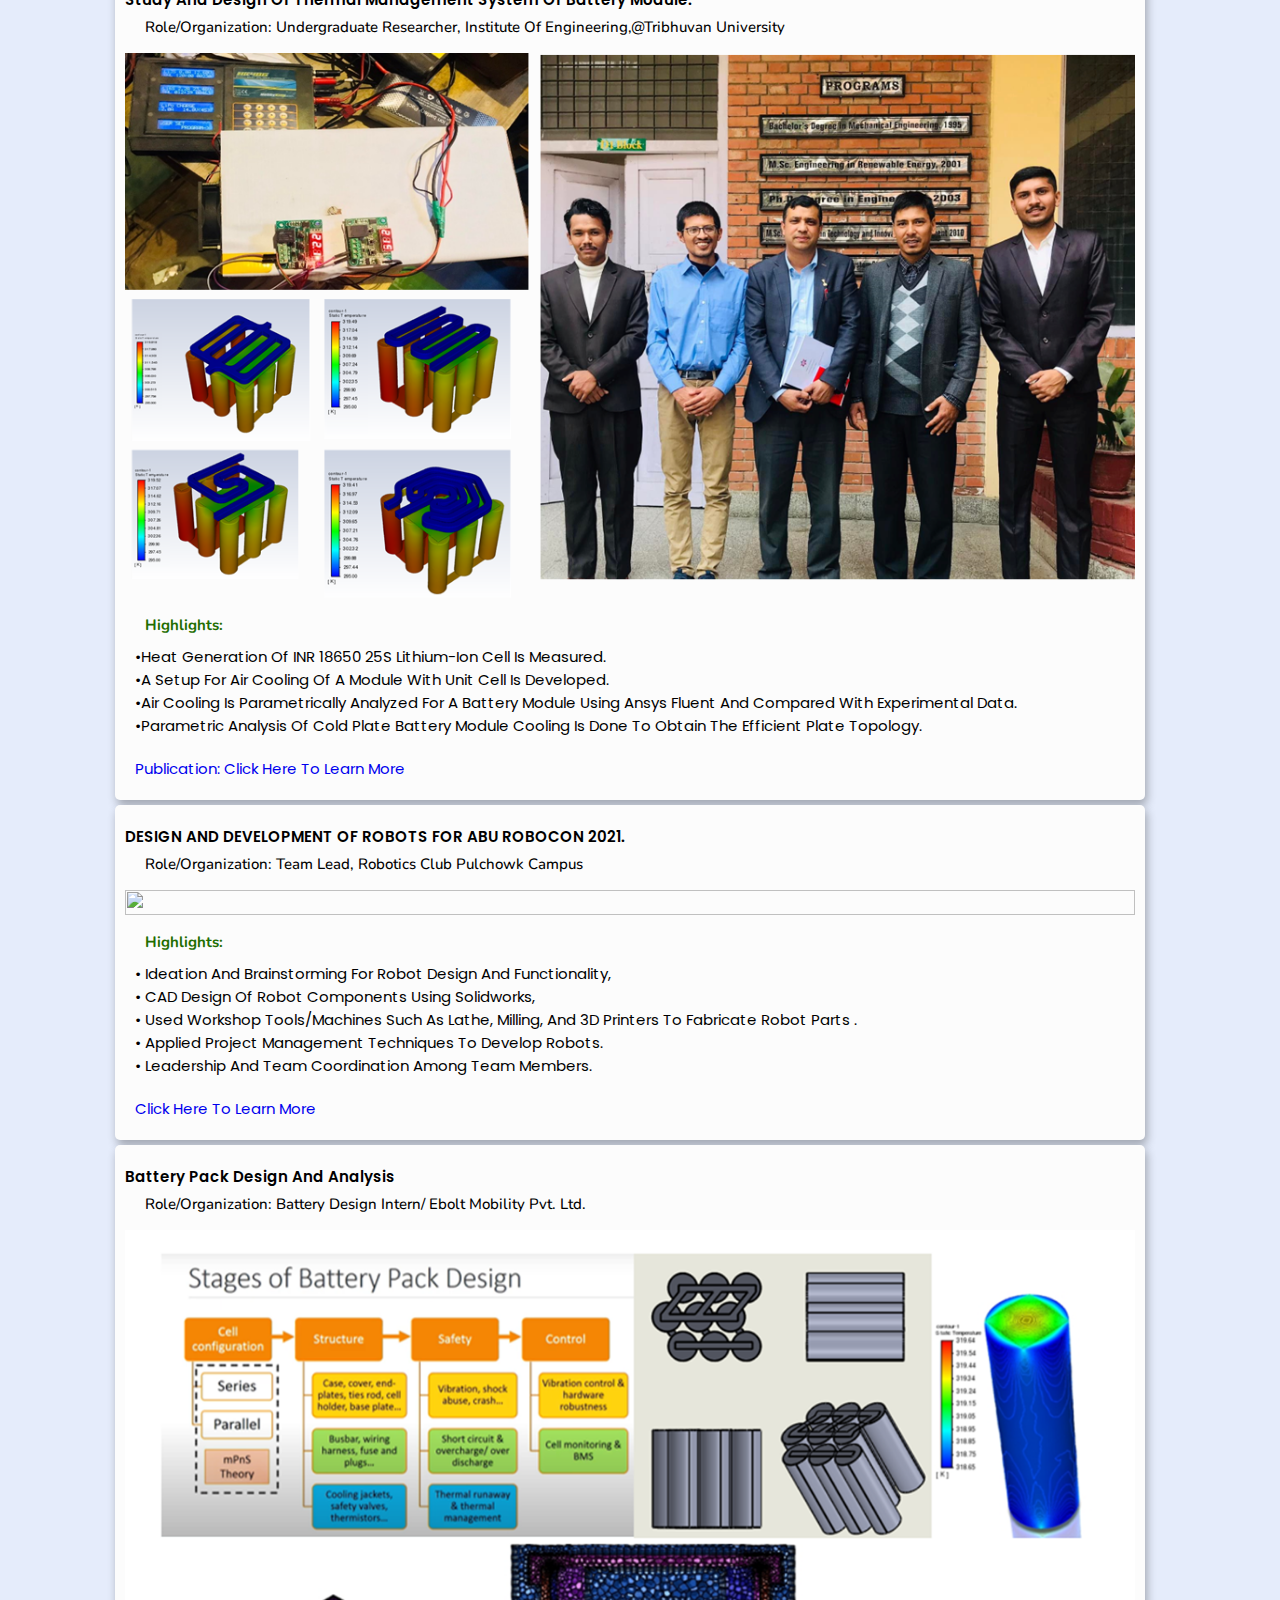
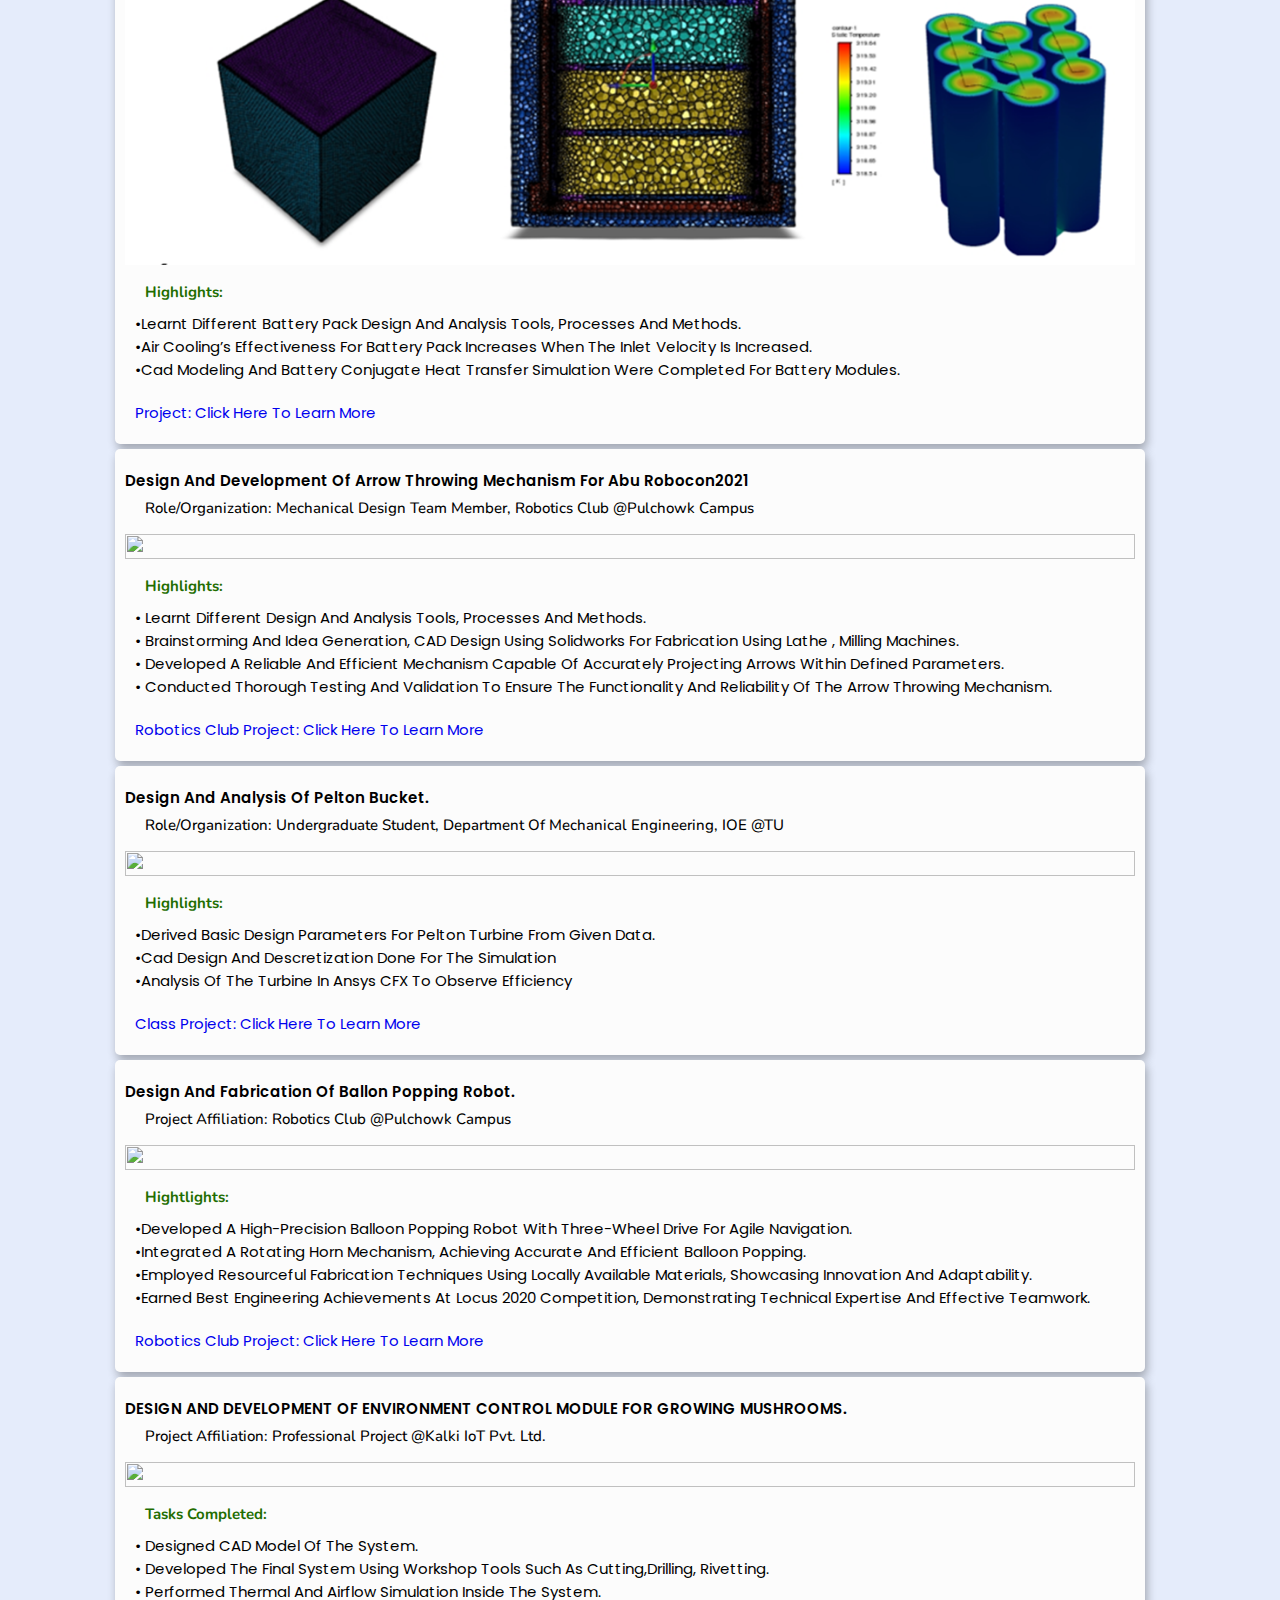
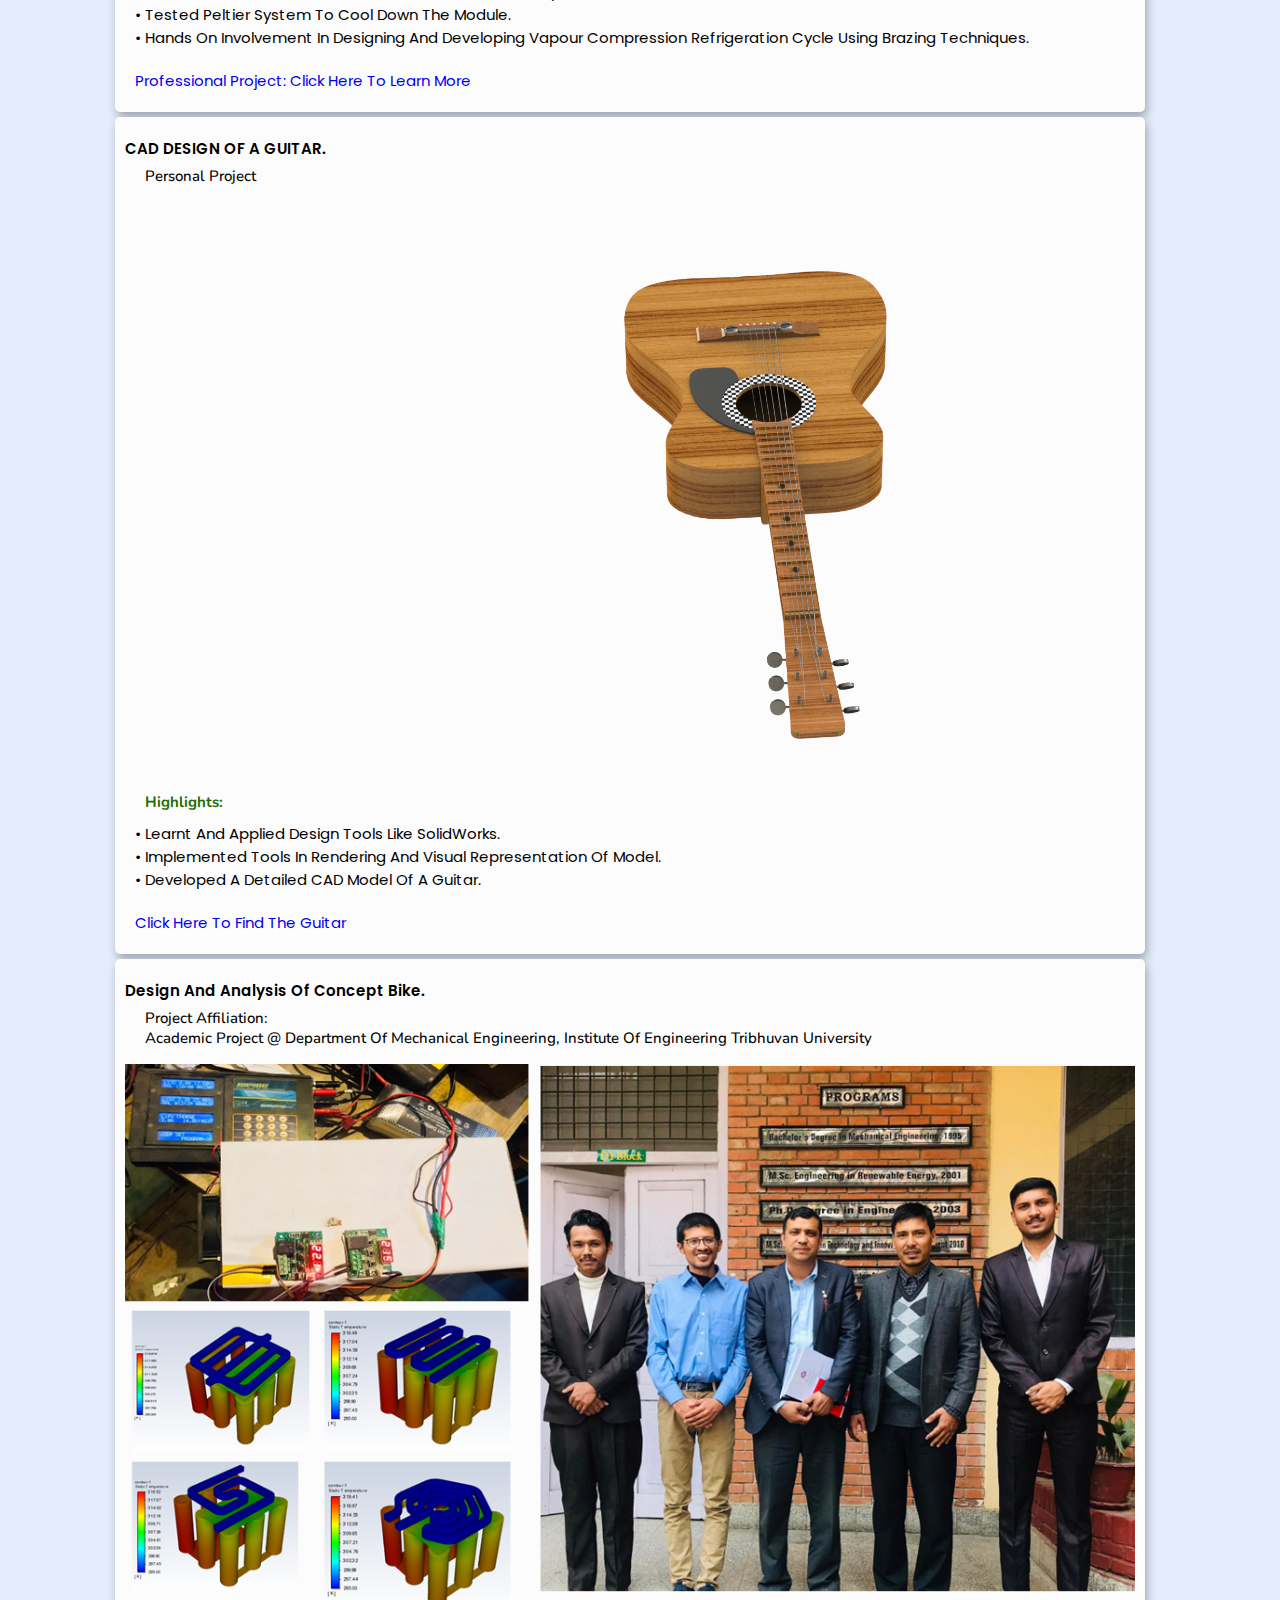
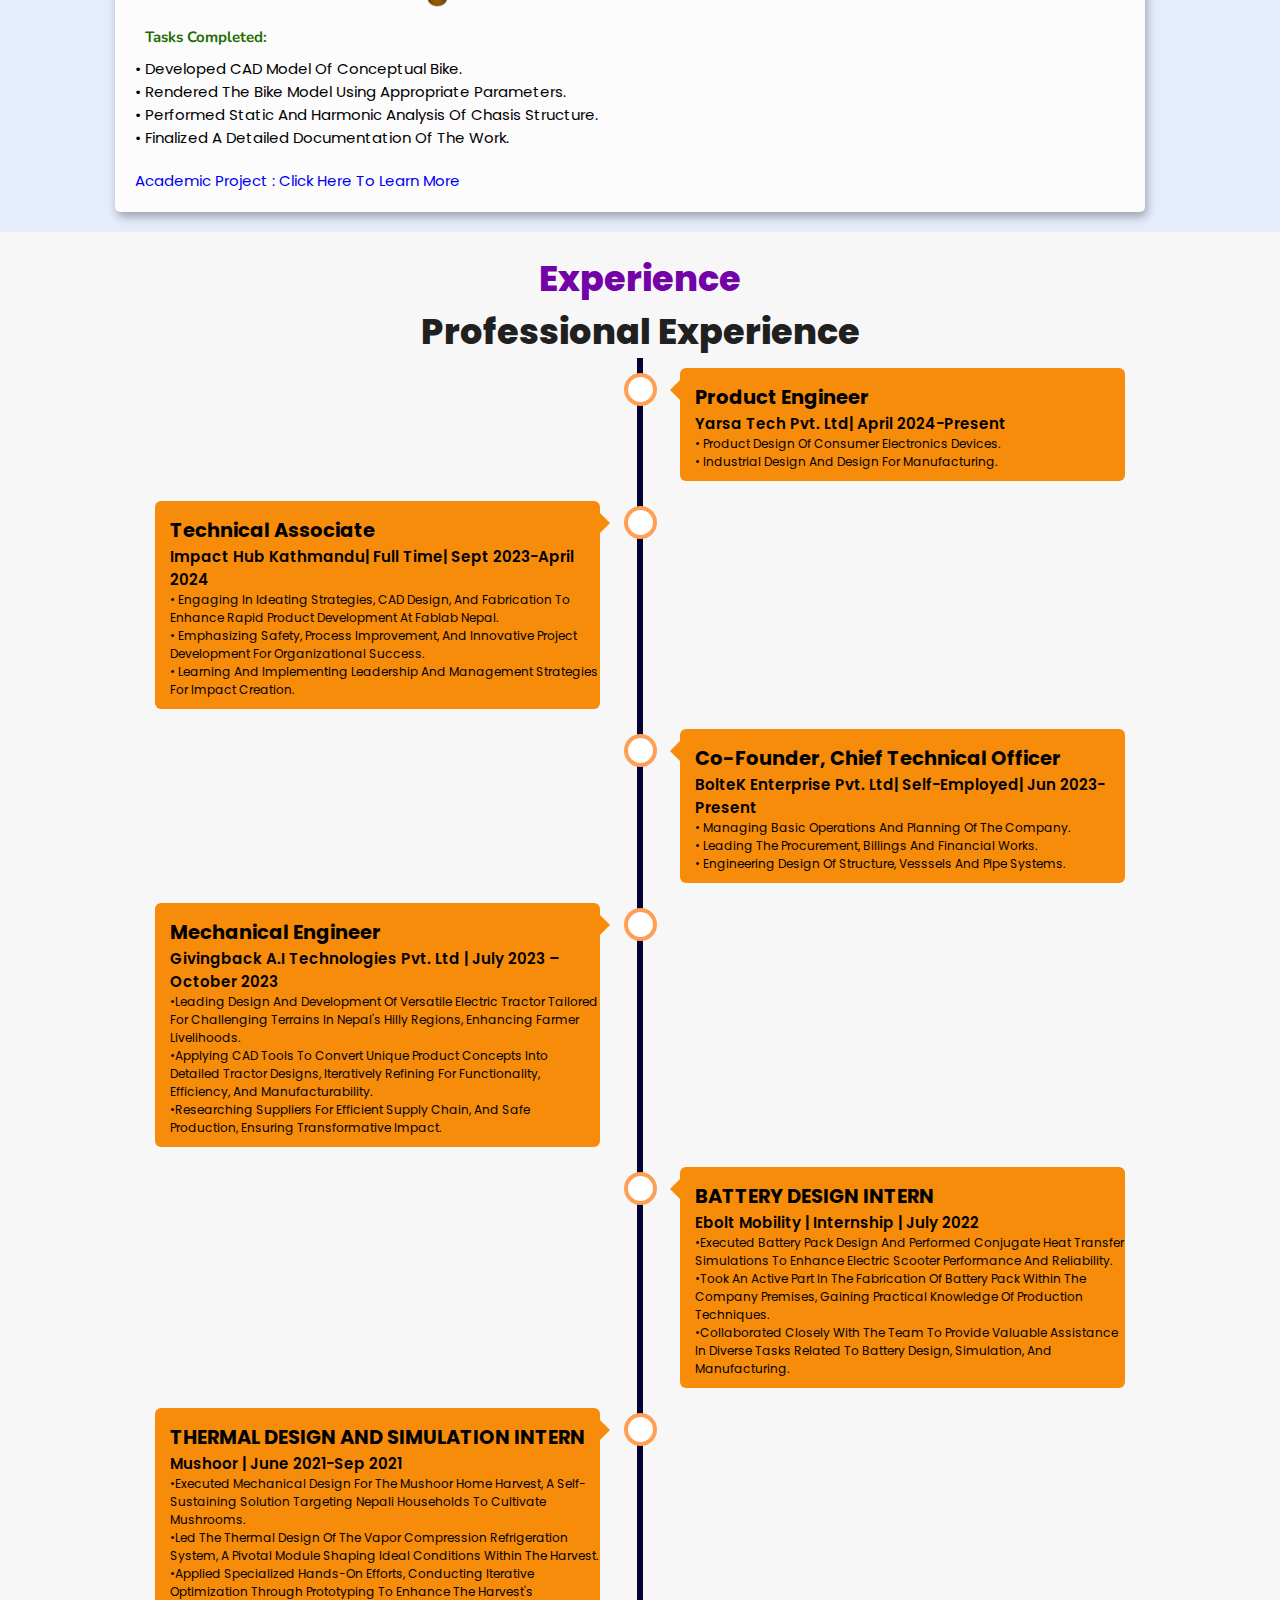
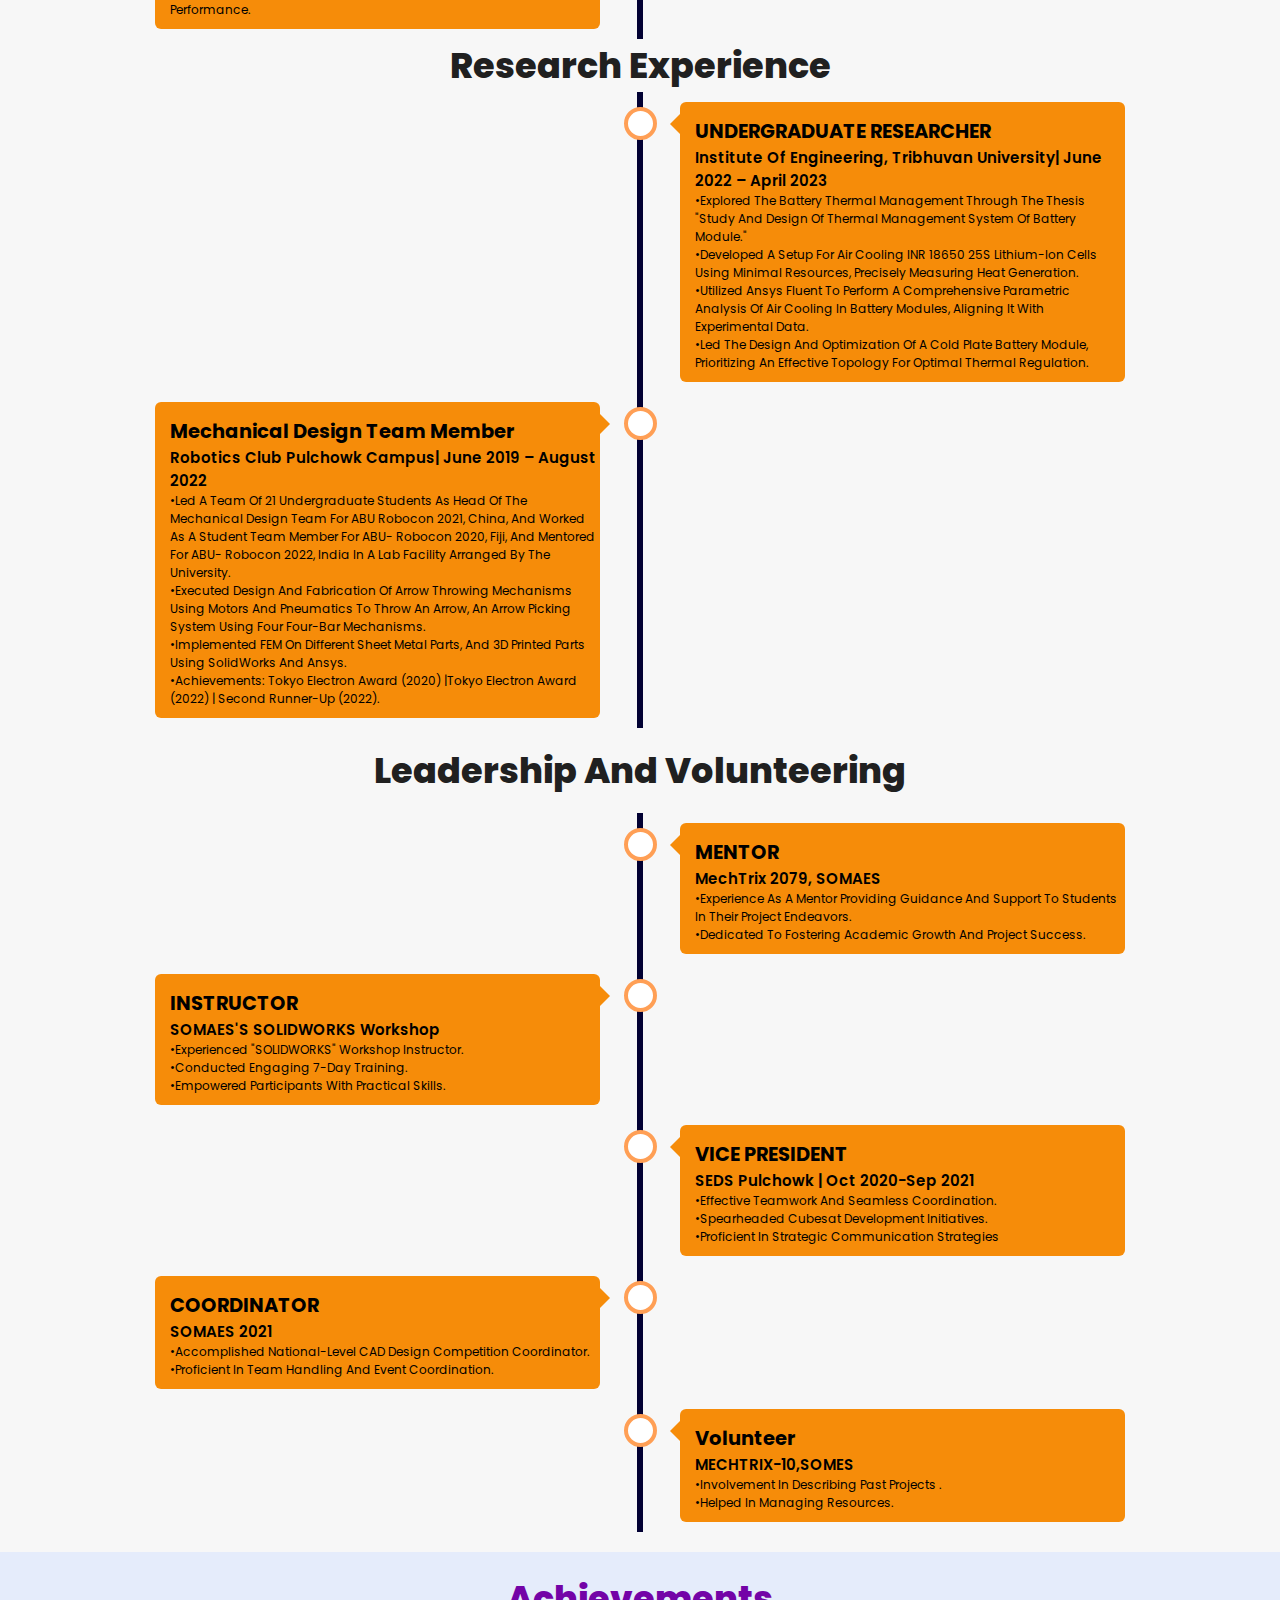
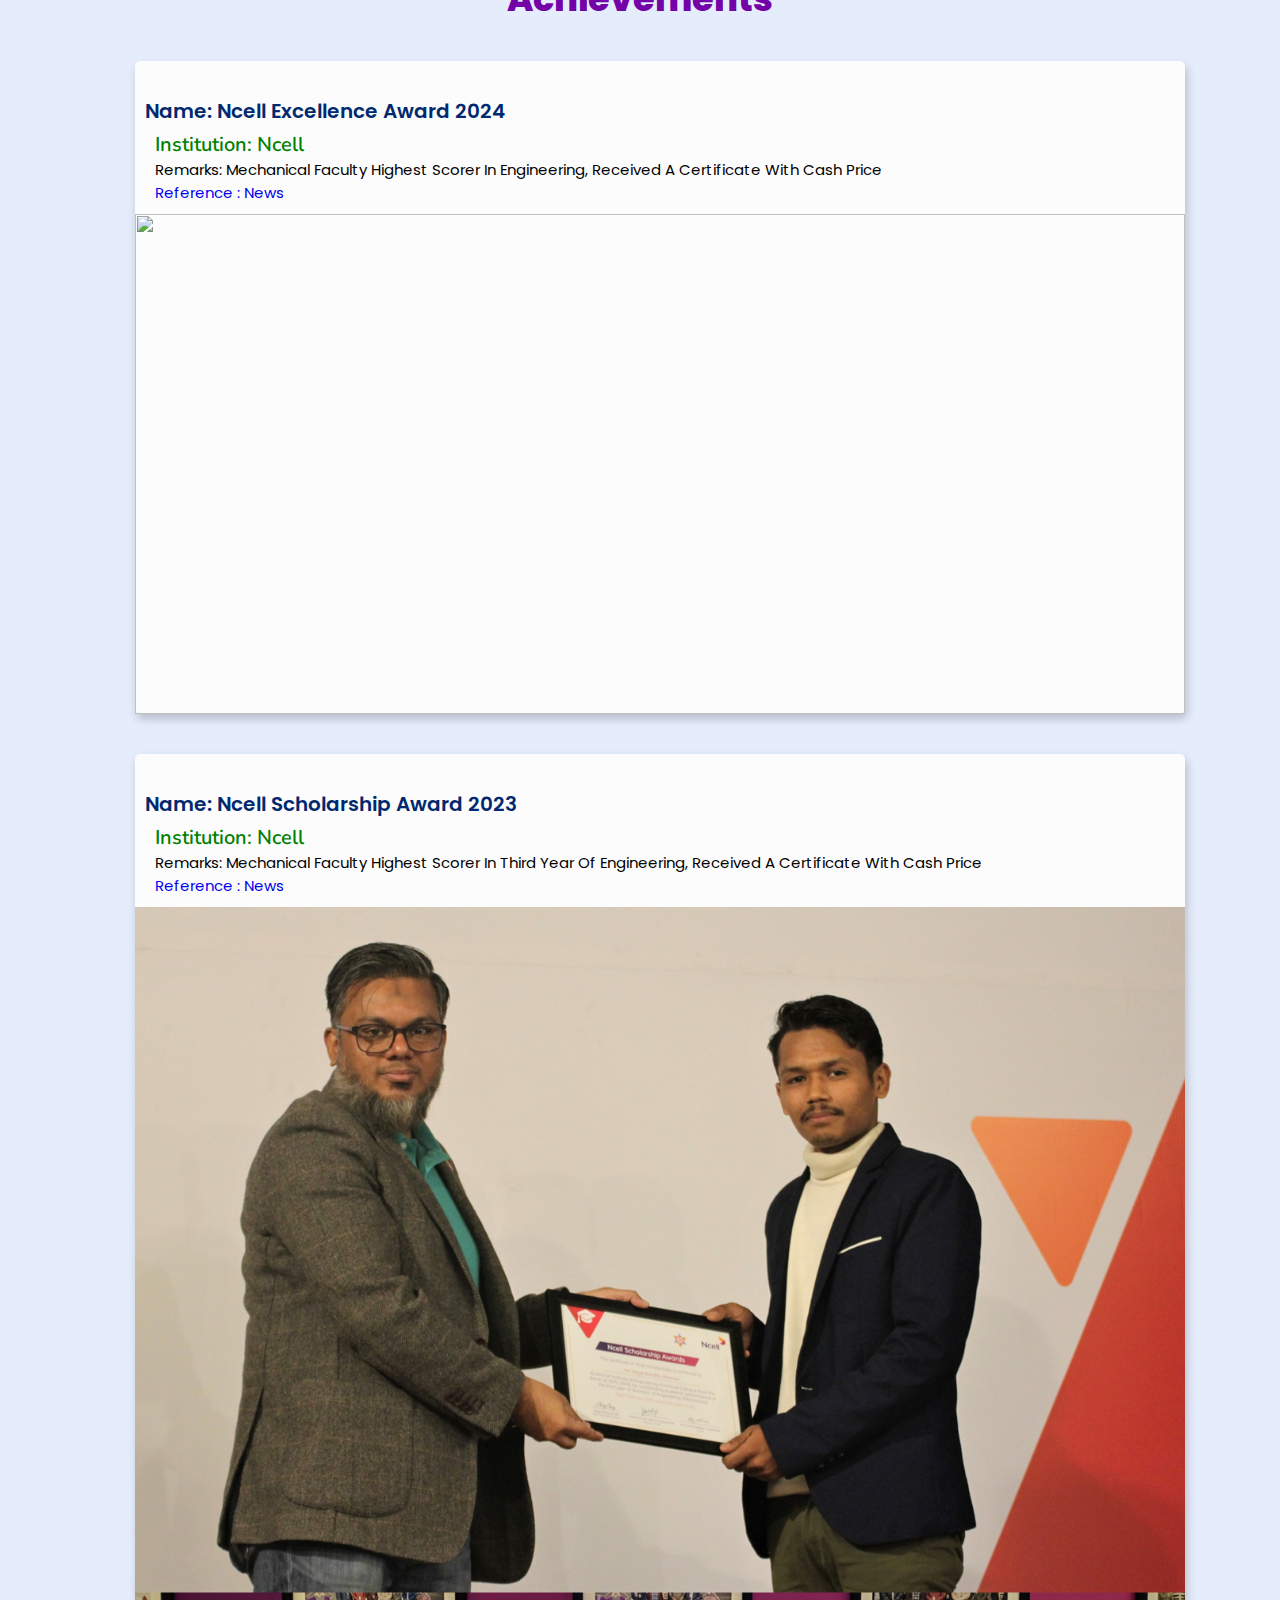
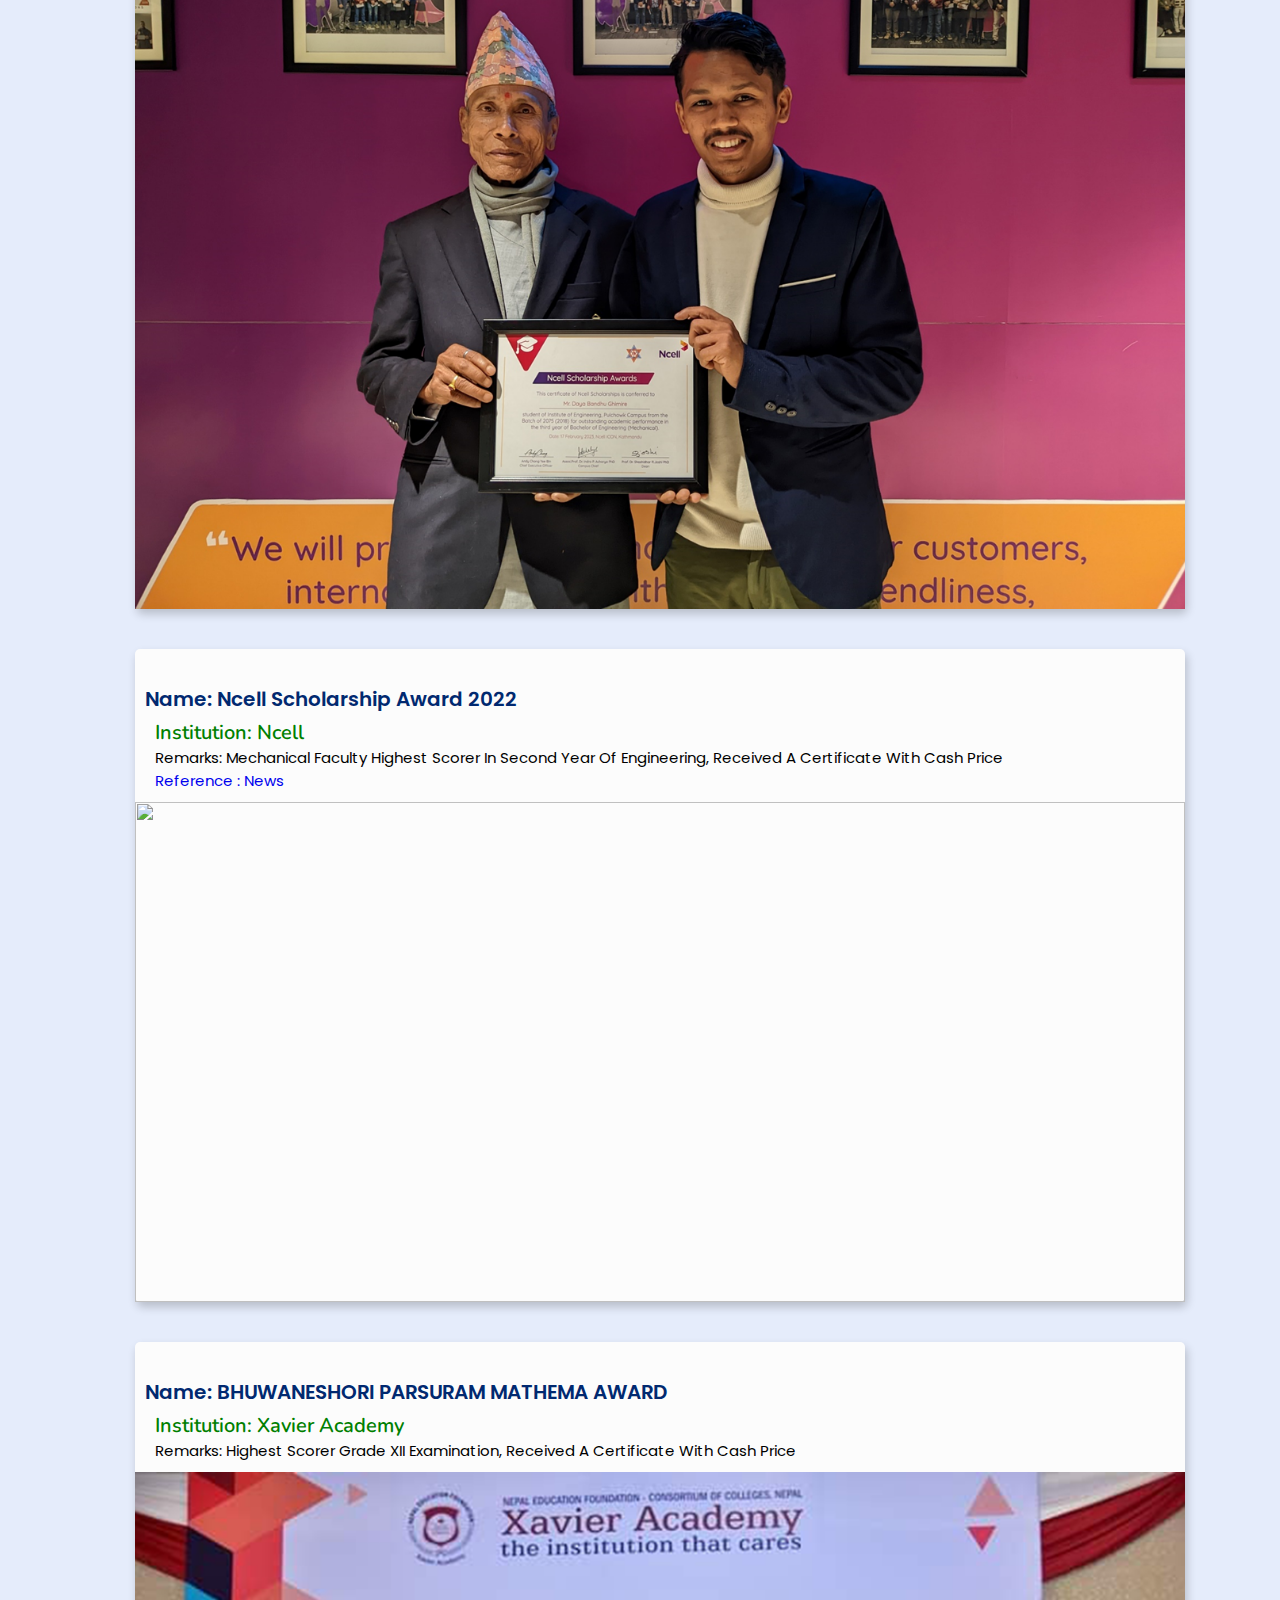
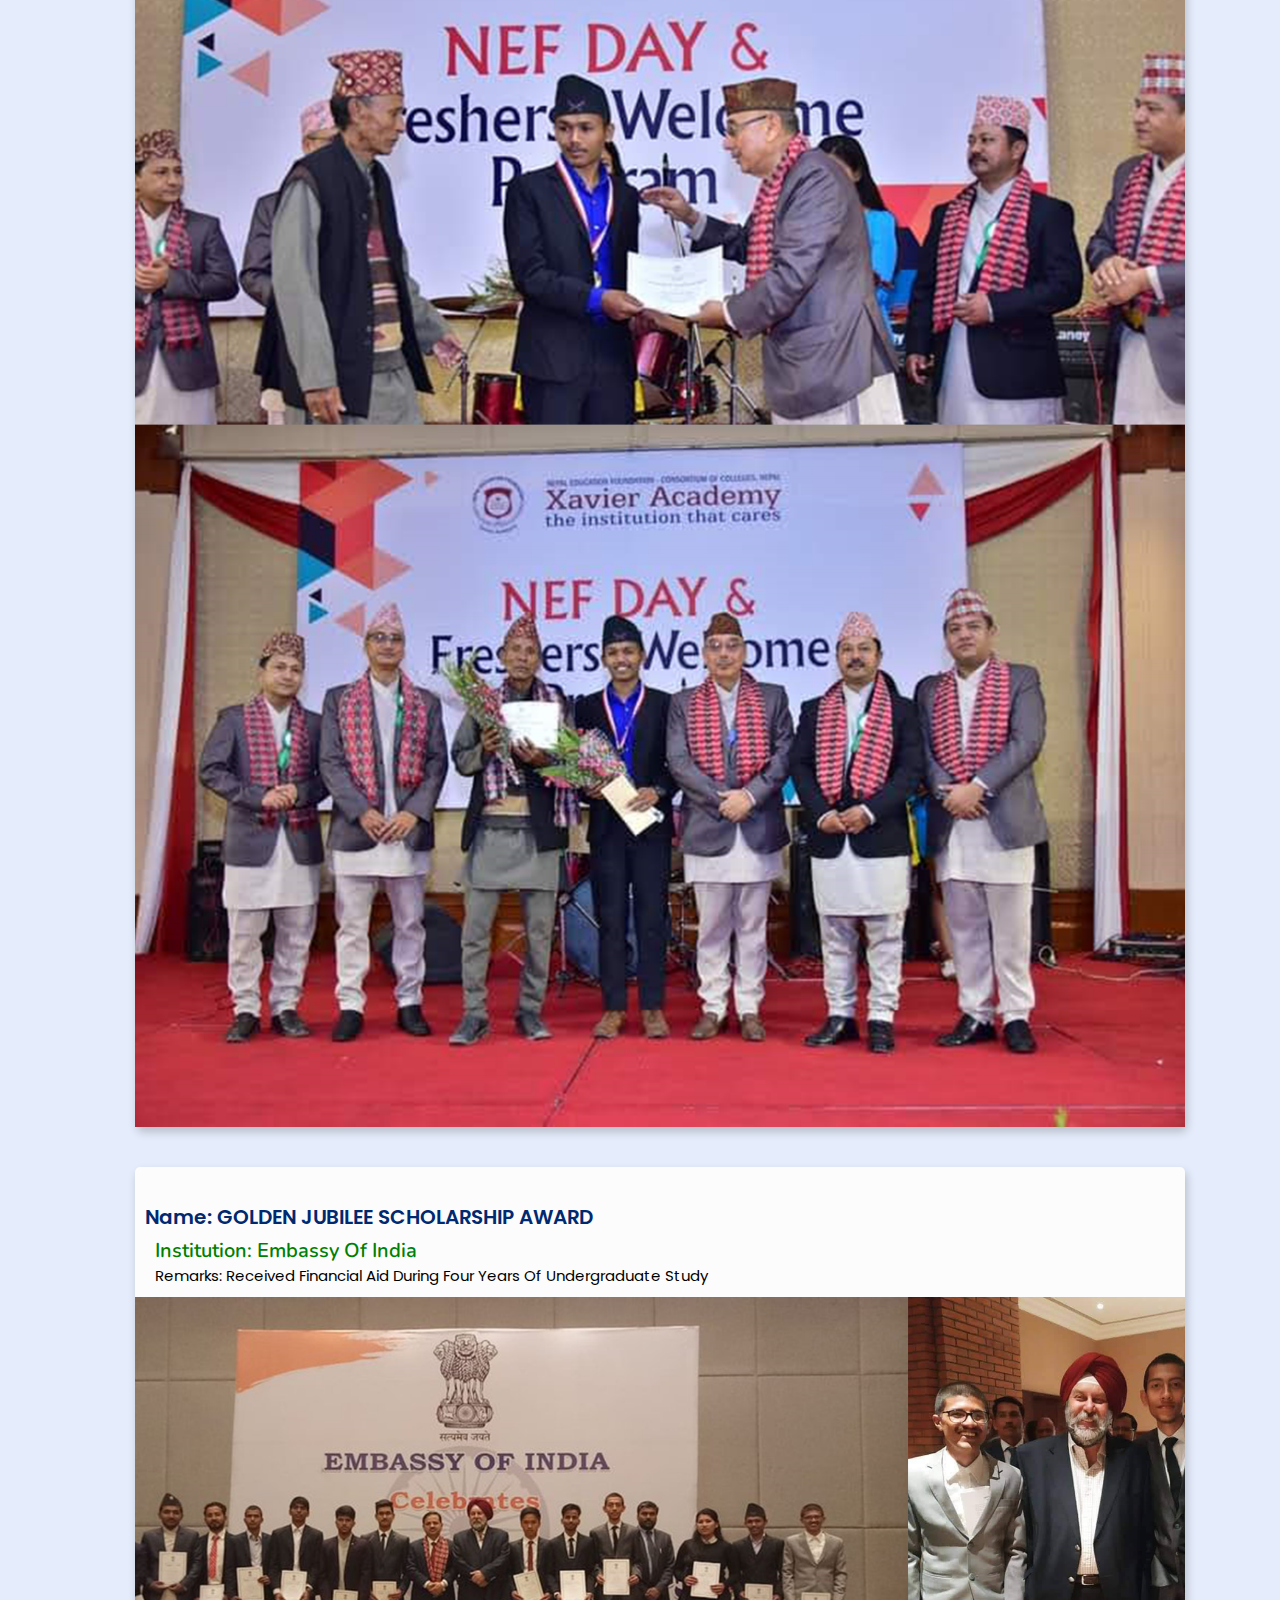
==== commit 85c8dfaf: "Add files via upload" ====
--- a/index.html
+++ b/index.html
@@ -691,8 +691,7 @@
 </div>
 </div>
     </div>
-</div>
-</div>
+
 
 </section>
 <!-- Projects section ends -->
